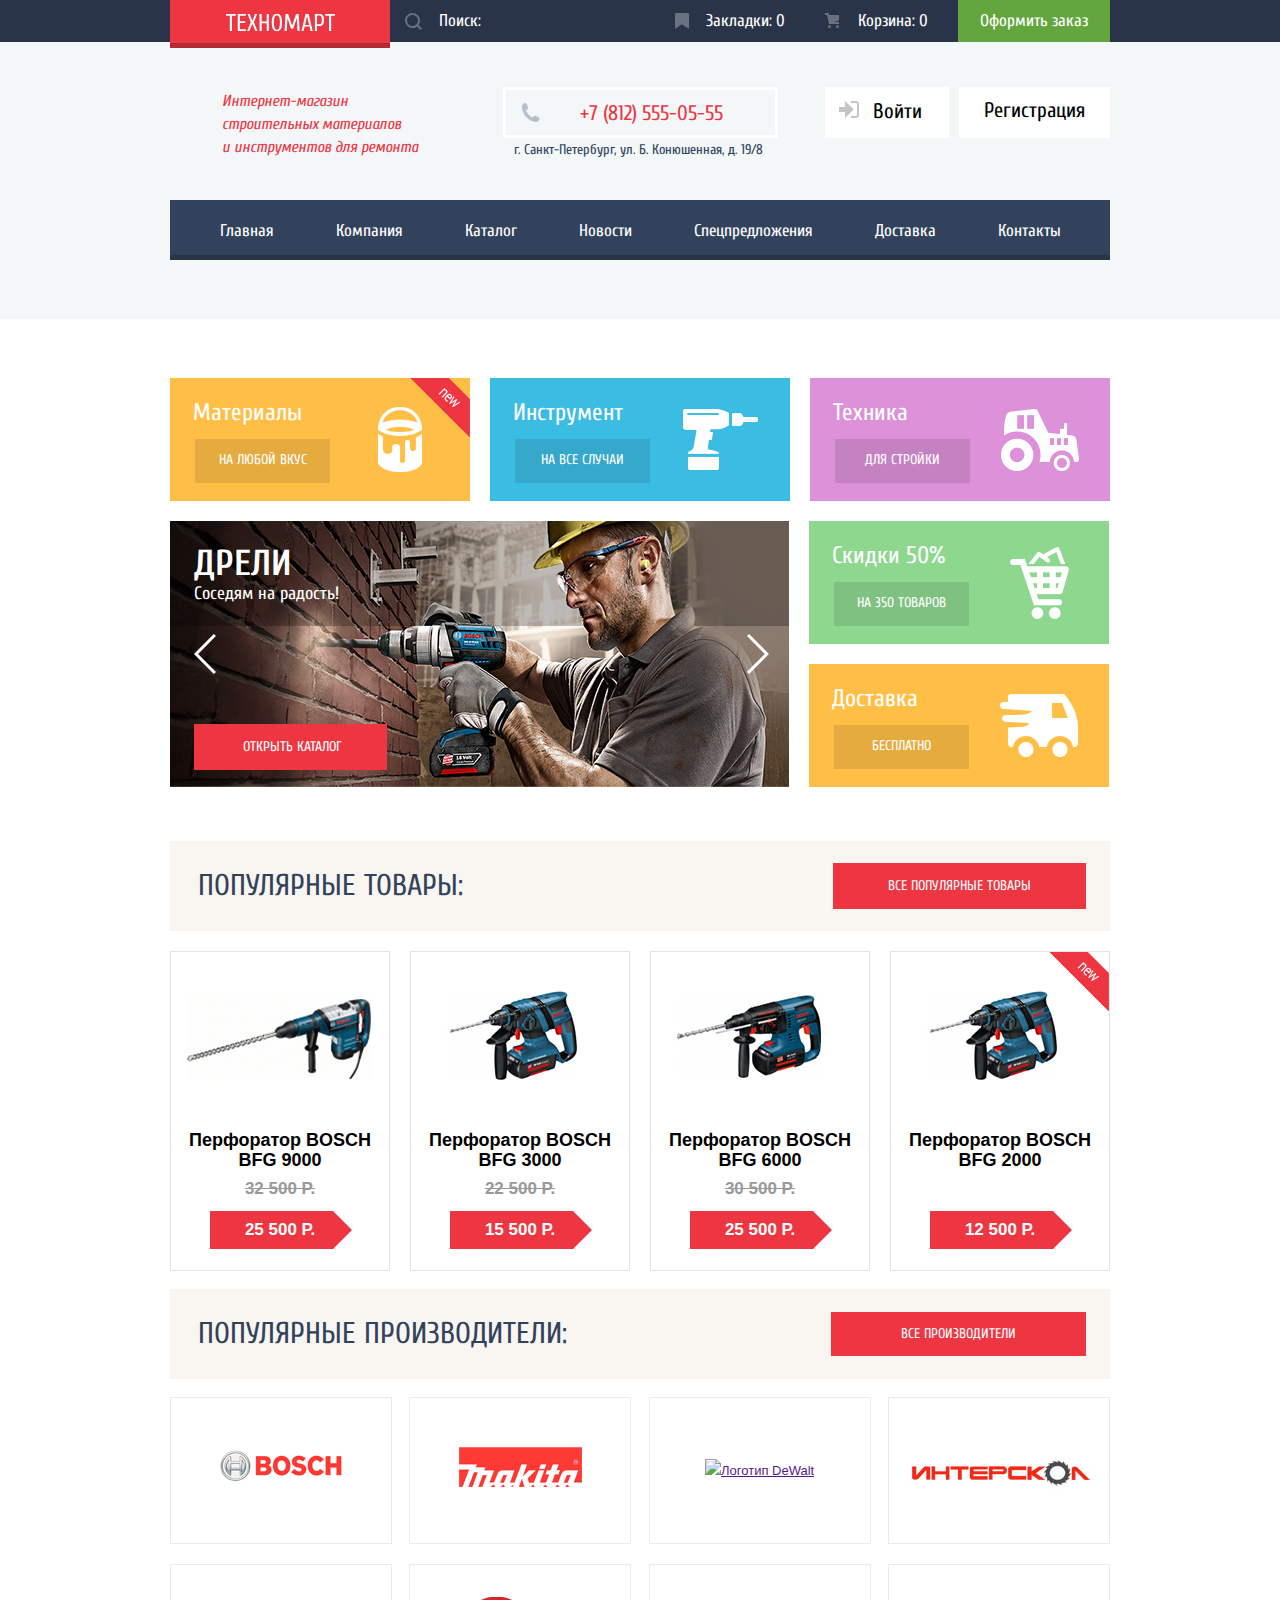
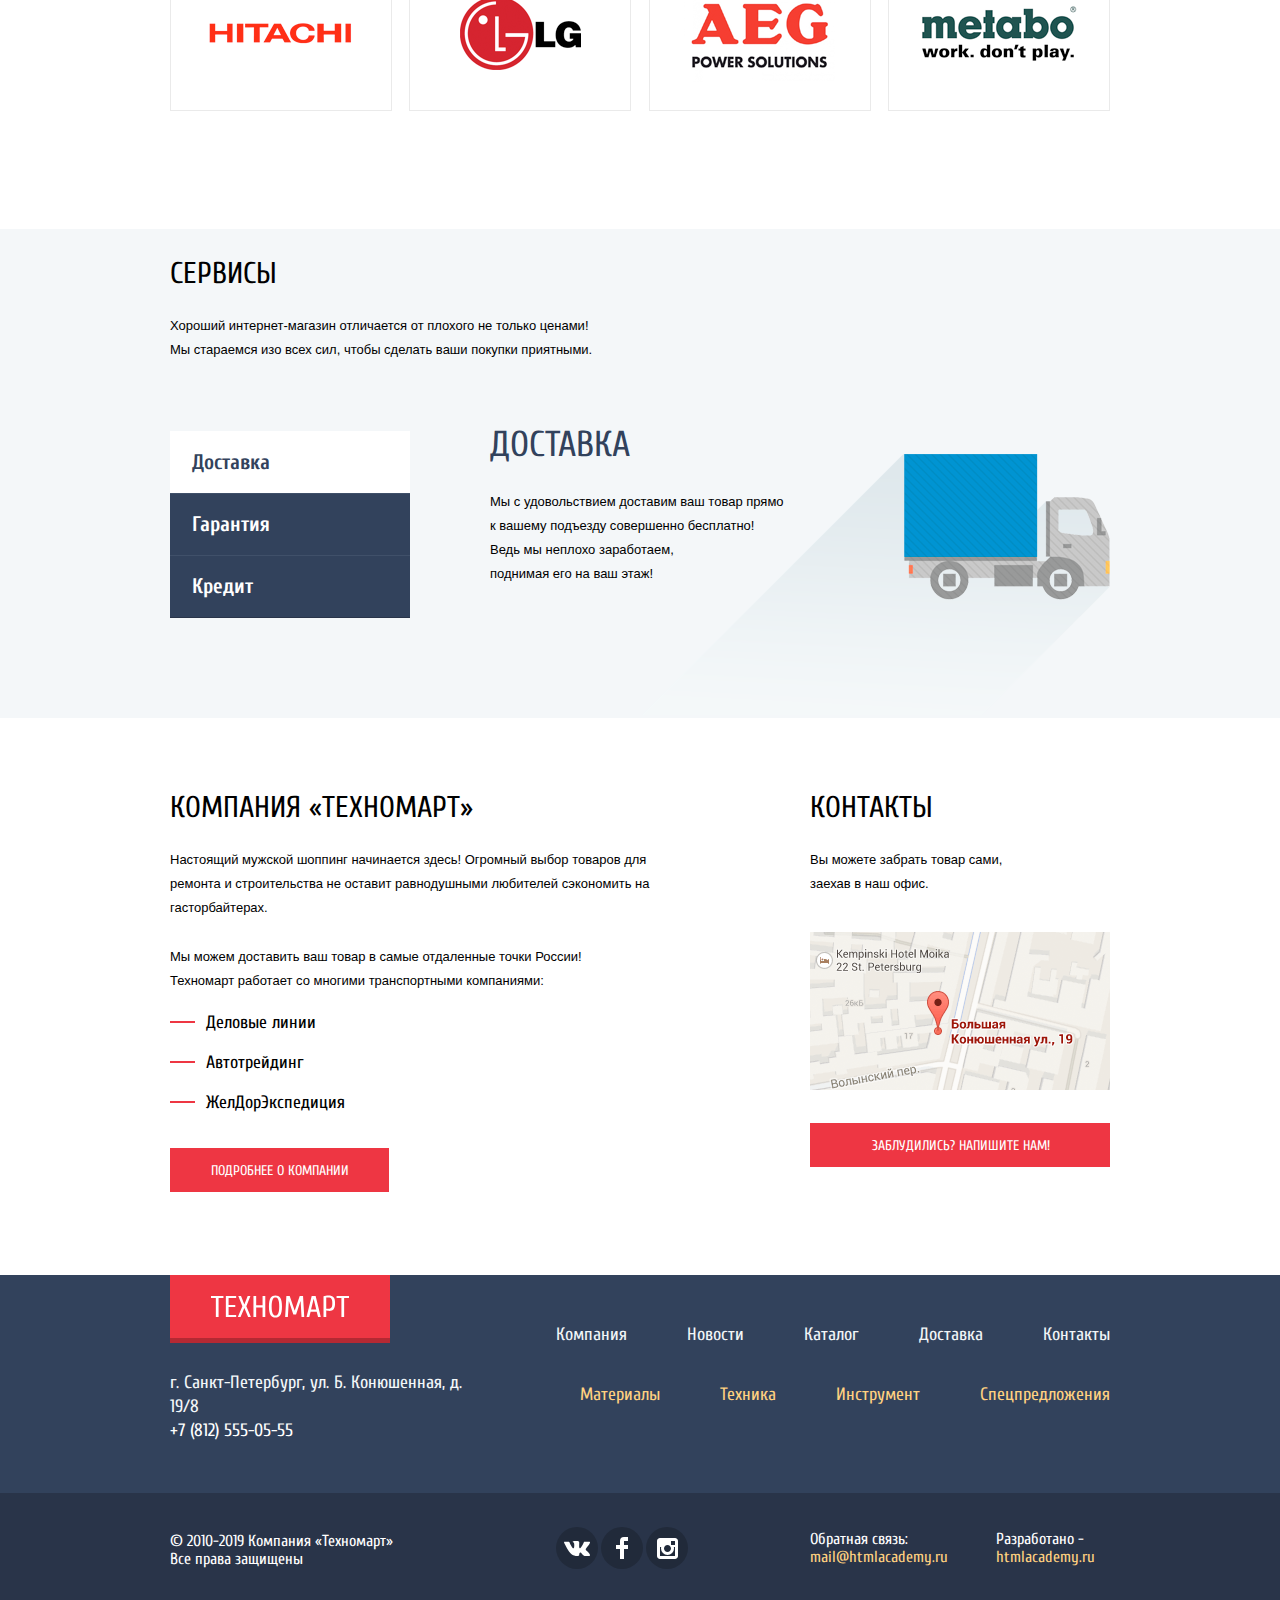
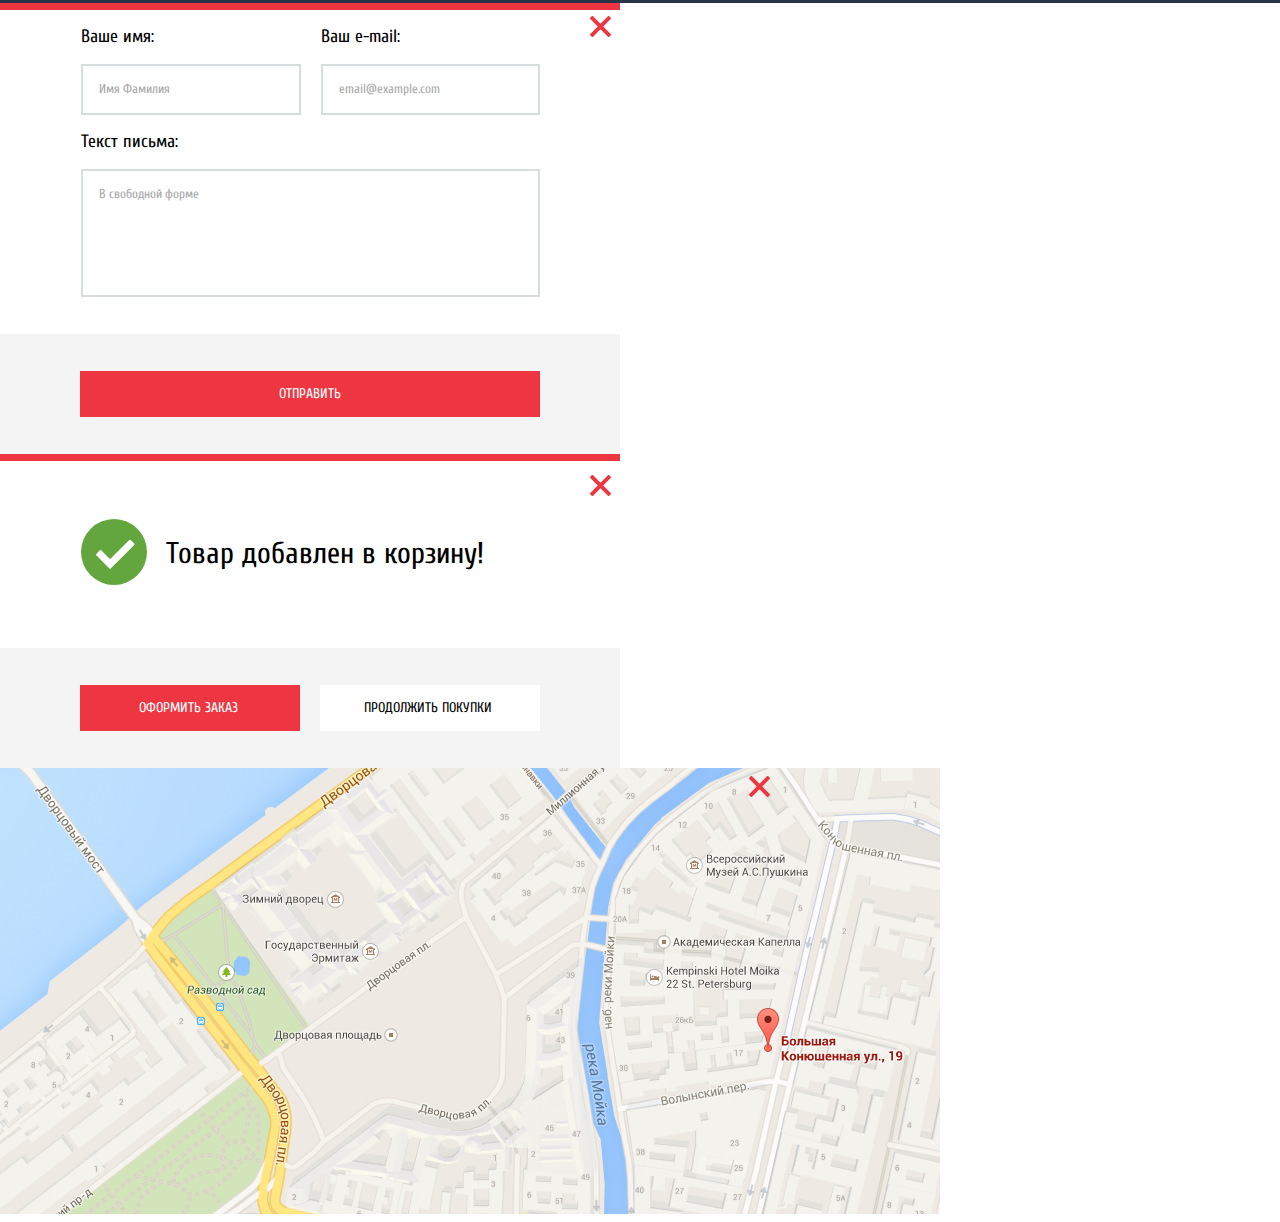
==== index.html @ 5bd5d28f "Поправила шапку в ие" ====
<!DOCTYPE html>
<html lang="ru">
<head>
  <meta charset="utf-8">
  <title>HTML Academy: Техномарт</title>
  <link href="https://fonts.googleapis.com/css?family=Cuprum:400,700PT+Sans:400,700&display=swap&subset=cyrillic-ext" rel="stylesheet">
  <link href="css/normalize.css" rel="stylesheet">
  <link href="css/style.css" rel="stylesheet">
</head>
<body>
  <header class="main-header">
    <section class="list-items-wrapper">
      <div class="container list-items">
        <a class="header-logo" href="">
          <img class="logo" src="img/icons-svg/logo-technomart.svg" width="109" height="19" alt="Логотип магазина Техномарт">
        </a>
        <form class="header-search" action="https://echo.htmlacademy.ru/courses" method="get">
          <input class="search" type="search" placeholder="Поиск:">
          <svg class="search-icon" xmlns="http://www.w3.org/2000/svg" width="17" height="17" viewBox="0 0 17 17"><path fill="#ffffff" d="M17 15.586l-3.542-3.542A7.465 7.465 0 0 0 15 7.5 7.5 7.5 0 1 0 7.5 15c1.71 0 3.282-.579 4.544-1.542L15.586 17 17 15.586zM2 7.5C2 4.467 4.467 2 7.5 2 10.532 2 13 4.467 13 7.5c0 3.032-2.468 5.5-5.5 5.5A5.506 5.506 0 0 1 2 7.5z"/></svg>
        </form>
        <a class="list-item-add-marker" href="">Закладки: <span> 0</span></a>
        <a class="list-item-add-cart" href="">Корзина: <span> 0</span></a>
        <a class="list-item-button" href="">Оформить заказ</a>
      </div>
    </section>
    <section class="text-wrapper">
      <div class="text-wrapper container">
        <div class="middle-header">
          <p class="caption">
            <span>Интернет-магазин</span> <span>строительных материалов</span> <span>и инструментов для ремонта</span>
          </p>
          <div class="phone-address">
            <a class="phone" href="tel:+78125550555">
              +7 (812) 555-05-55
            </a>
            <p class="address">
              г. Санкт-Петербург, ул. Б. Конюшенная, д. 19/8
            </p>
          </div>
          <div class="user-navigation-index">
            <a class="login-link-enter" href="login.html">
              <svg class="login-icon" xmlns="http://www.w3.org/2000/svg" width="20" height="17" viewBox="0 0 20 17"><path fill="#c5c5c5" d="M14.875 8.5L6 0v6H0v5h6v6z"/><path fill="#c5c5c5" d="M16.986 15.01h-5.027V17h5.027c2.178 0 3.004-1.81 3.029-3.026V3.028C19.99 1.811 19.164 0 16.986 0h-5.027v1.99h5.027c.839 0 .992.681 1.01 1.057v10.904c-.017.376-.171 1.059-1.01 1.059z"/></svg>
              <span>Войти</span>
            </a>
            <a class="login-link" href="">Регистрация</a>
          </div>
        </div>
        <ul class="list-navigation">
          <li><a href="index.html">Главная</a></li>
          <li><a href="">Компания</a></li>
          <li><a href="inner.html">Каталог</a></li>
          <li><a href="">Новости</a></li>
          <li><a href="">Спецпредложения</a></li>
          <li><a href="">Доставка</a></li>
          <li><a href="">Контакты</a></li>
        </ul>
      </div>
    </section>
  </header>
  <main>
    <div class="container">
      <h1 class="visually-hidden">Магазин Техномарт</h1>
      <section class="navigation-cards">
        <div class="block background-orange-material new-flag">
          <div class="title-button">
            <h3 class="navigation-cards-title">Материалы</h3>
            <a class="navigation-cards-button" href="">На любой вкус</a>
          </div>
          <img class="navigation-cards-image" src="img/icon-1-material.png" width="44" height="65" alt="Картинка с банкой краски">
        </div>
        <div class="block background-blue">
          <div class="title-button">
            <h3 class="navigation-cards-title">Инструмент</h3>
            <a class="navigation-cards-button" href="">На все случаи</a>
          </div>
          <img class="navigation-cards-image" src="img/icon-2-instrument.png" width="75" height="61" alt="Картинка с дрелью">
        </div>
        <div class="block background-purple">
          <div class="title-button">
            <h3 class="navigation-cards-title">Техника</h3>
            <a class="navigation-cards-button" href="">Для стройки</a>
          </div>
          <img class="navigation-cards-image" src="img/icon-3-tehnika.png" width="78" height="62" alt="Картинка с трактором">
        </div>
        <div class="slider-main">
          <div class="main-image-first">
            <h3 class="navigation-card-title">Дрели</h3>
            <p class="navigation-card-lead">Соседям на радость!</p>
            <button class="slider-button-back" type="button"><span class="visually-hidden">Назад</span></button>
            <button class="slider-button-next" type="button"><span class="visually-hidden">Вперед</span></button>
            <a class="navigation-card-button" href="inner.html">Открыть каталог</a>
          </div>
          <div class="main-image-second">
            <h3 class="navigation-card-title">Перфораторы</h3>
            <p class="navigation-card-lead">Настоящие мужские игрушки</p>
            <button class="slider-button-back" type="button"><span class="visually-hidden">Назад</span></button>
            <button class="slider-button-next" type="button"><span class="visually-hidden">Вперед</span></button>
            <a class="navigation-card-button" href="inner.html">Открыть каталог</a>
          </div>
        </div>
        <div>
          <div class="block background-green">
            <div class="title-button">
              <h3 class="navigation-cards-title">Скидки 50%</h3>
              <a class="navigation-cards-button" href="">На 350 товаров</a>
            </div>
            <img class="navigation-cards-image" src="img/icon-4-sale.png" width="59" height="72" alt="Картинка с тележкой">
          </div>
          <div class="block background-orange-delivery">
            <div class="title-button">
              <h3 class="navigation-cards-title">Доставка</h3>
              <a class="navigation-cards-button" href="">Бесплатно</a>
            </div>
            <img class="navigation-cards-image" src="img/icon-5-delivery.png" width="78" height="63" alt="Картинка с грузовиком">
          </div>
        </div>
      </section>
      <section class="title-wrapper">
        <h3 class="title">Популярные товары:</h3>
        <a class="button-index-popular" href="">Все популярные товары</a>
      </section>
      <section class="catalog-section">
        <h3 class="visually-hidden">Список перфораторов</h3>
        <ul class="perforator-items-index">
          <li class="perforator-item-index">
            <a class="perforator-item-img" href="">
              <img src="img/Perforator_9000.jpg" width="218" height="170" alt="Здесь должно быть изображение перфоратора">
            </a>
            <div class="buy-marker">
              <a class="buy" href="add.html">Купить</a>
              <a class="marker" href="">В закладки</a>
            </div>
            <h4 class="perforator-heading">
              <a class="heading" href="">
                <span>Перфоратор BOSCH</span>
                <span>BFG 9000</span>
              </a>
            </h4>
            <div class="price-sale">
              <span class="price">
                32 500 Р.
              </span>
              <a class="sale" href="">25 500 Р.</a>
            </div>
          </li>
          <li class="perforator-item-index">
            <a class="perforator-item-img" href="">
              <img src="img/Perforator_3000.jpg" width="218" height="170" alt="Здесь должно быть изображение перфоратора">
            </a>
            <div class="buy-marker">
              <a class="buy" href="add.html">Купить</a>
              <a class="marker" href="">В закладки</a>
            </div>
            <h4 class="perforator-heading">
              <a class="heading" href="">
                <span>Перфоратор BOSCH</span>
                <span>BFG 3000</span>
              </a>
            </h4>
            <div class="price-sale">
              <span class="price">
                22 500 Р.
              </span>
              <a class="sale" href="">15 500 Р.</a>
            </div>
          </li>
          <li class="perforator-item-index">
            <a class="perforator-item-img" href="">
              <img src="img/Perforator_6000.jpg" width="218" height="170" alt="Здесь должно быть изображение перфоратора">
            </a>
            <div class="buy-marker">
              <a class="buy" href="add.html">Купить</a>
              <a class="marker" href="">В закладки</a>
            </div>
            <h4 class="perforator-heading">
              <a class="heading" href="">
                <span>Перфоратор BOSCH</span>
                <span>BFG 6000</span>
              </a>
            </h4>
            <div class="price-sale">
              <span class="price">
                30 500 Р.
              </span>
              <a class="sale" href="">25 500 Р.</a>
            </div>
          </li>
          <li class="perforator-item-index new-flag">
            <a class="perforator-item-img" href="">
              <img src="img/Perforator_2000.jpg" width="218" height="170" alt="Здесь должно быть изображение перфоратора">
            </a>
            <div class="buy-marker">
              <a class="buy" href="add.html">Купить</a>
              <a class="marker" href="">В закладки</a>
            </div>
            <h4 class="perforator-heading">
              <a class="heading" href="">
                <span>Перфоратор BOSCH</span>
                <span>BFG 2000</span>
              </a>
            </h4>
            <div class="price-sale">
              <a class="sale" href="">12 500 Р.</a>
            </div>
          </li>
        </ul>
      </section>
      <section class="title-wrapper-brands">
        <h3 class="title">Популярные производители:</h3>
        <a class="button-index-brands" href="">Все производители</a>
      </section>
      <section class="popular-brands">
        <h3 class="visually-hidden">Список производителей</h3>
        <ul class="brands-items">
          <li class="brand-item">
            <a href="">
              <img src="img/company-logo/bosch.png" width="126" height="37" alt="Логотип Bosch">
            </a>
          </li>
          <li class="brand-item">
            <a href="">
              <img src="img/company-logo/Makita.png" width="123" height="40" alt="Логотип Makita">
            </a>
          </li>
          <li class="brand-item">
            <a href="">
              <img src="img/company-logo/DeWalt.png" width="146" height="44" alt="Логотип DeWalt">
            </a>
          </li>
          <li class="brand-item">
            <a href="">
              <img src="img/company-logo/interscol.png" width="200" height="88" alt="Логотип Интерскол">
            </a>
          </li>
          <li class="brand-item">
            <a href="">
              <img src="img/company-logo/Hitachi.png" width="169" height="31" alt="Логотип Hitachi">
            </a>
          </li>
          <li class="brand-item">
            <a href="">
              <img src="img/company-logo/LG.png" width="121" height="73" alt="Логотип LG">
            </a>
          </li>
          <li class="brand-item">
            <a href="">
              <img src="img/company-logo/AEG.png" width="151" height="96" alt="Логотип AEG">
            </a>
          </li>
          <li class="brand-item">
            <a href="">
              <img src="img/company-logo/Metabo.png" width="204" height="69" alt="Логотип metabo">
            </a>
          </li>
        </ul>
      </section>
    </div>
    <section class="services-about">
      <div class="container">
        <h3 class="heading-index">Сервисы</h3>
        <p class="slide-paragraph">
          <span>Хороший интернет-магазин отличается от плохого не только ценами!</span>
          <span>Мы стараемся изо всех сил, чтобы сделать ваши покупки приятными.</span>
        </p>
        <div class="services-cards">
          <ul class="services-buttons">
            <li class="services-button active">Доставка</li>
            <li class="services-button">Гарантия</li>
            <li class="services-button">Кредит</li>
          </ul>
          <div class="delivery-paragraph">
            <h2 class="slide-title">Доставка</h2>
            <p class="slide-paragraph">
              <span>Мы с удовольствием доставим ваш товар прямо<br>к вашему подъезду совершенно бесплатно!</span>
              <span>Ведь мы неплохо заработаем,<br>поднимая его на ваш этаж!</span>
            </p>
          </div>
          <div class="guarantee-paragraph">
            <h4 class="slide-title">Гарантия</h4>
            <p class="slide-paragraph">
              Если купленный у нас товар поломается или заискрит,<br> <span>а также в случае пожара, спровоцированного его возгоранием,</span>
              <span>вы всегда можете быть уверены в нашей гарантии. Мы обменяем</span> сгоревший товар на новый.<br>
              Дом уж восстановите как-нибудь сами.
            </p>
          </div>
          <div class="credit-paragraph">
            <h4 class="slide-title">Кредит</h4>
            <p class="slide-paragraph">
              Залезть в долговую яму стало проще!<br>
              Кредитные консультанты придут вам на помощь.
            </p>
            <a class="button-index-credit" href="">Отправить заявку</a>
          </div>
        </div>
      </div>
    </section>
    <div class="container index-about">
      <div class="company-business">
        <h3 class="heading-index">Компания «Техномарт»</h3>
        <p class="about-business">
          Настоящий мужской шоппинг начинается здесь! Огромный выбор товаров для ремонта и строительства не оставит равнодушными любителей сэкономить на гасторбайтерах.
        </p>
        <p class="paragraph">
          <span>Мы можем доставить ваш товар в самые отдаленные точки России!</span>
          <span>Техномарт работает со многими транспортными компаниями:</span>
        </p>
        <ul class="list-about">
          <li class="lines">Деловые линии</li>
          <li class="lines">Автотрейдинг</li>
          <li class="lines">ЖелДорЭкспедиция</li>
        </ul>
        <a class="button-index" href="">Подробнее о компании</a>
      </div>
      <div class="company-contacts">
        <h3 class="visually-hidden">Как до нас добраться</h3>
        <h3 class="heading-index">Контакты</h3>
        <p class="about">
          <span>Вы можете забрать товар сами,</span> <span>заехав в наш офис.</span>
        </p>
        <div class="map">
          <a href="https://yandex.ru/maps">
            <img src="img/map-1.png" width="300" height="158" alt="Офис компании по адресу г. Санкт-Петербург, Б. Конюшенная, д. 19/8">
          </a>
        </div>
        <a class="button-index" href="letter.html">Заблудились? Напишите нам!</a>
      </div>
    </div>
  </main>
  <footer class="main-footer">
    <section class="first-footer">
      <div class="container first-footer-container">
        <div class="first-footer-info">
          <a class="footer-logo" href="index.html">
            <img src="img/icons-svg/logo-technomart.svg" width="138" height="23" alt="Логотип магазина Техномарт">
          </a>
          <div class="footer-contacts">
            <p class="footer-address">
              <span class="visually-hidden">Адрес:</span>г. Санкт-Петербург, ул. Б. Конюшенная, д. 19/8
            </p>
            <a class="footer-phone" href="tel:+78125550555">
              <span class="visually-hidden">Телефон:</span>+7 (812) 555-05-55
            </a>
          </div>
        </div>
        <div class="first-footer-navigation">
          <ul class="list-items-footer">
            <li><a href="">Компания</a></li>
            <li><a href="">Новости</a></li>
            <li><a href="inner.html">Каталог</a></li>
            <li><a href="">Доставка</a></li>
            <li><a href="">Контакты</a></li>
          </ul>
          <ul class="special">
            <li><a href="">Материалы</a></li>
            <li><a href="">Техника</a></li>
            <li><a href="">Инструмент</a></li>
            <li><a href="">Спецпредложения</a></li>
          </ul>
        </div>
      </div>
    </section>
    <section class="second-footer">
      <div class="container second-footer">
        <p class="copyright">
          <span>© 2010-2019 Компания «Техномарт»</span>
          <span>Все права защищены</span>
        </p>
        <ul class="social-items">
          <li><a class="social social-vk" href="https://vk.com/htmlacademy"></a></li>
          <li><a class="social social-fb" href="https://www.facebook.com/htmlacademy"></a></li>
          <li><a class="social social-insta" href="https://www.instagram.com/htmlacademy/?hl=ru"></a></li>
        </ul>
        <p class="special-mail">
          Обратная связь:
          <a href="mailto:mail@htmlacademy.ru">mail@htmlacademy.ru</a>
        </p>
        <p class="special-address">
          Разработано -
          <a href="https://htmlacademy.ru/intensive/htmlcss">htmlacademy.ru</a>
        </p>
      </div>
    </section>
  </footer>
  <div>
    <form class="write-to-us" action="https://echo.htmlacademy.ru/courses" method="post">
      <section class="popup-titles-wrap">
        <button class="close-button" type="button"><span class="visually-hidden">Закрыть форму</span></button>
        <div class="popup-name-email">
          <div class="popup-title-name">
            <p>Ваше имя:</p>
            <input class="popup-input" type="text" name="username" placeholder="Имя Фамилия">
          </div>
          <div class="popup-title-email">
            <p>Ваш e-mail:</p>
            <input class="popup-input" type="text" name="email" placeholder="email@example.com">
          </div>
        </div>
        <div class="popup-text">
          <p class="popup-title-text">Текст письма:</p>
          <textarea class="popup-textarea" rows="6" cols="40" placeholder="В свободной форме"></textarea>
        </div>
      </section>
      <section class="popup-button-background">
        <input class="popup-button" type="submit" value="Отправить">
      </section>
    </form>
  </div>
  <div>
    <form class="add-to-cart" action="https://echo.htmlacademy.ru/courses" method="post">
      <section class="popup-header">
        <button class="close-button-add" type="button"><span class="visually-hidden">Закрыть форму</span></button>
        <p class="popup-add-title">Товар добавлен в корзину!</p>
      </section>
      <section class="popup-button-background">
        <a class="popup-button-buy" href="">Оформить заказ</a>
        <a class="popup-button-continue" href="inner.html">Продолжить покупки</a>
      </section>
    </form>
    <section class="map-popup">
      <img src="img/map.png" width="940" height="446" alt="Офис компании по адресу ул. Большая Конюшенная 19/8, Санкт-Петербург">
      <button class="close-map-button" type="button"><span class="visually-hidden">Закрыть карту</span></button>
    </section>
  </div>
</body>
</html>
---- css/style.css ----
body {
  margin: 0;
  padding: 0;
  font-family: "PT Sans", "Arial", sans-serif;
  font-size: 13px;
  line-height: 24px;
  font-weight: 400;
  color: #000000;
  background-color: #ffffff;
  width: 100%;
}

.img {
  max-width: 100%;
  height: auto;
}

/*Шапка*/

.list-items-wrapper  {
  color: #ffffff;
  background-color: #293449;
  font-family: "Cuprum", "Arial", sans-serif;
}

.container {
  margin: 0 auto;
  width: 940px;
  padding: 0 10px;
}

.list-items {
  position: relative;
  display: flex;
  justify-content: space-between;
  align-items: stretch;
  min-height: 42px;
  margin: 0 auto;
  padding: 0;
}

.list-items a {
  display: flex;
  align-items: center;
  color: #ffffff;
  text-decoration: none;
}

.list-items li {
  list-style: none;
}

.list-items li a:hover:not(:last-child) {
  background-color: #293449;
}

.list-items li a:active {
  opacity: 0.5;
  background-color: #1d2739;
}

.header-logo {
  position: absolute;
  top: -4px;
  left: 0px;
  z-index: 1;
  display: flex;
  align-items: center;
  justify-content: center;
  background-color: #ee3643;
  width: 220px;
  height: 52px;
  box-shadow: inset 0px -5px 0 0 rgba(0, 0, 0, 0.24);
}

.header-logo:hover {
  background-color: #ca2c37;
}

.header-logo:active {
  background-color: #ba2732;
}

.logo {
  width: 109px;
  height: 19px;
}

.header-search {
  position: relative;
  margin-left: 220px;
  display: flex;
}

.search {
  font-size: 17px;
  line-height: 18px;
  background-color: #293449;
  padding: 10px 10px 10px 49px;
  border: none;
  outline: none;
  width: 270px;
}

.search::placeholder {
  font-family: "Cuprum", "Arial", sans-serif;
  font-size: 17px;
  line-height: 18px;
  color: #ffffff;
}

.search:hover {
  background-color: #212a3a;
}

.search:focus {
  font-family: "Cuprum", "Arial", sans-serif;
  color: #000000;
  background-color: #ffffff;
}

.search:focus + .search-icon path {
  fill: #ee3643;
}

.search-icon {
  position: absolute;
  top: 13px;
  left: 15px;
  z-index: 1;
  opacity: 0.3;
}

.search:hover + .search-icon,
.search:focus + .search-icon {
  opacity: 1;
}

.list-item-add-marker {
  position: relative;
  font-family: "Cuprum", "Arial", sans-serif;
  font-size: 17px;
  line-height: 18px;
  padding: 10px 22px 10px 44px;
  display: flex;
  align-items: center;
}

.list-item-add-marker:hover {
  background-color: #212a3a;
}

.list-item-add-marker:active {
  color: #8b8e94;
  background-color: #161d29;
}

.list-item-add-marker::before {
  content: "";
  position: absolute;
  left: 13px;
  width: 14px;
  height: 16px;
  background-image: url("../img/icons-svg/icon-bookmark.svg");
  background-repeat: no-repeat;
  opacity: 0.3;
}

.list-item-add-marker:hover::before {
  opacity: 1;
}

.list-item-add-marker:focus::before {
  opacity: 0.5;
}

.list-item-add-cart {
  position: relative;
  font-family: "Cuprum", "Arial", sans-serif;
  font-size: 17px;
  line-height: 18px;
  display: flex;
  align-items: center;
  padding: 10px 28px 10px 50px;
}

.list-item-add-cart:hover {
  background-color: #212a3a;
}

.list-item-add-cart:active {
  color: #8b8e94;
  background-color: #161d29;
}

.list-item-add-cart.active {
  background-color: #ee3643;
}

.list-item-add-cart::before {
  content: "";
  position: absolute;
  left: 17px;
  width: 14px;
  height: 16px;
  background-image: url("../img/icons-svg/icon-cart.svg");
  background-repeat: no-repeat;
  opacity: 0.3;
}

.list-item-add-cart:hover::before {
  opacity: 1;
}

.list-item-add-cart:focus::before {
  opacity: 0.5;
}

.list-item-button {
  font-family: "Cuprum", "Arial", sans-serif;
  font-size: 17px;
  line-height: 18px;
  background-color: #63a63e;
  display: flex;
  align-items: center;
  padding: 10px 22px;
}

.list-item-button:hover {
  background-color: #5fbb2d;
}

.list-item-button:active {
  background-color: #518534;
}

.text-wrapper {
  background-color: #f3f7f8;
  display: flex;
  flex-direction: column;
  margin-bottom: 59px;
}

.middle-header {
  display: flex;
  margin-top: 45px;
  margin-bottom: 24px;
}

.caption {
  color: #ee3643;
  font-family: "Cuprum", "Arial", sans-serif;
  font-size: 16px;
  line-height: 23px;
  font-style: italic;
  display: flex;
  flex-direction: column;
  margin-top: 3px;
  margin-bottom: 0;
  margin-left: 52px;
}

.phone-address {
  display: flex;
  flex-direction: column;
  margin-left: 85px;
}

.phone {
  position: relative;
  display: flex;
  text-decoration: none;
  color: #ee3643;
  font-family: "Cuprum", "Arial", sans-serif;
  font-size: 21px;
  line-height: 21px;
  border: 3px solid #ffffff;
  padding: 13px 52px 11px 74px;
}

.phone::before {
  content: "";
  position: absolute;
  left: 15px;
  width: 19px;
  height: 19px;
  background-image: url("../img/icons-svg/icon-phone.svg");
  background-repeat: no-repeat;
}

.address {
  color: #32425c;
  font-family: "Cuprum", "Arial", sans-serif;
  font-size: 14px;
  line-height: 24px;
  display: flex;
  margin-top: 0;
  padding-left: 11px;
}

.user-navigation-index {
  position: relative;
  margin-left: auto;
  display: flex;
  align-self: baseline;
}

.login-link {
  font-family: "Cuprum", "Arial", sans-serif;
  color: #000000;
  background-color: #ffffff;
  font-size: 21px;
  line-height: 21px;
  text-decoration: none;
  padding: 13px 25px 17px 25px;
  margin-left: 10px;
}

.login-link:hover {
  color: #ee3643;
}

.login-link:active {
  color: #c5c5c5;
}

.login-link-enter {
  position: relative;
  font-family: "Cuprum", "Arial", sans-serif;
  color: #000000;
  background-color: #ffffff;
  font-size: 21px;
  line-height: 21px;
  text-decoration: none;
  padding: 14px 27px 15px 48px;
}

.login-link-enter:hover {
  color: #ee3643;
}

.login-link-enter:active {
  color: #c5c5c5;
}

.login-icon {
  position: absolute;
  top: 14px;
  left: 14px;
}

.login-icon:hover path{
  fill: #32425c;
}

.user-navigation-inner {
  position: relative;
  margin-left: auto;
  display: flex;
  flex-direction: column;
  align-self: baseline;
}

.personal-link {
  position: relative;
  font-family: "Cuprum", "Arial", sans-serif;
  color: #000000;
  background-color: #ffffff;
  font-size: 21px;
  line-height: 21px;
  text-decoration: none;
  display: flex;
  align-items: center;
  padding: 13px 69px 11px 47px;
}

.personal-link:focus {
  opacity: 0.3;
}

.personal-icon {
  position: absolute;
  top: 13px;
  left: 13px;
}

.personal-icon-out {
  position: absolute;
  top: 14px;
  right: 10px;
}

.personal-icon:hover path {
  fill: #32425c;
}

.personal-icon-out:hover path {
  fill: #32425c;
}

.user-navigation-dop {
  margin-left: 20px;
  margin-top: 8px;
}

.information-link {
  font-family: "Cuprum", "Arial", sans-serif;
  color: #32425c;
  font-size: 16px;
  line-height: 18px;
  padding-right: 32px;
}

.information-link:hover {
  color: #ee3643;
}

.information-link:active {
  color: #c5c5c5;
}

.list-navigation {
  font-family: "Cuprum", "Arial", sans-serif;
  font-size: 17px;
  line-height: 17px;
  color: #ffffff;
  background-color: #32425c;
  display: flex;
  align-items: center;
  justify-content: center;
  padding: 0;
  margin: 0;
  min-height: 60px;
  box-shadow: inset 0px -5px 0 0 #293449;
}

.list-navigation a {
  color: #ffffff;
  text-decoration: none;
  padding-left: 31px;
  padding-right: 31px;
  padding-top: 20px;
  padding-bottom: 20px;
}

.list-navigation li {
  list-style: none;
}

.list-navigation li a:hover {
  background-color: #293449;
}

.list-navigation li a:active {
  opacity: 0.5;
  background-color: #1d2739;
}

/*Главная страница*/

.visually-hidden {
  position: absolute;
  clip: rect(0 0 0 0);
  width: 1px;
  height: 1px;
  margin: -1px;
}

.navigation-cards {
  display: flex;
  flex-wrap: wrap;
}

.block {
  width: 300px;
  display: flex;
  justify-content: space-between;
}

.title-button {
  margin-bottom: 18px;
}

.navigation-cards-title {
  font-family: "Cuprum", "Arial", sans-serif;
  color: #ffffff;
  font-size: 24px;
  line-height: 30px;
  font-weight: 400;
  margin-top: 20px;
  margin-left: 23px;
  margin-bottom: 11px;
}

.navigation-cards-button {
  font-family: "Cuprum", "Arial", sans-serif;
  color: #ffffff;
  font-size: 14px;
  line-height: 18px;
  text-decoration: none;
  text-transform: uppercase;
  background-color: rgba(0, 0, 0, .1);
  padding: 12px 0 14px;
  margin-left: 25px;
  width: 135px;
  display: inline-block;
  vertical-align: top;
  text-align: center;
}

.navigation-cards-button:hover {
  background-color: rgba(0, 0, 0, .2);
}

.navigation-cards-button:focus {
  background-color: rgba(0, 0, 0, .3);
}

.navigation-cards-image {
  display: flex;
  align-self: center;
  margin: auto;
}

.background-orange-material {
  position: relative;
  background-color: #ffbf47;
  display: flex;
  margin-right: 20px;
  margin-bottom: 20px;
}

.new-flag::after {
  content: "";
  position: absolute;
  top: 0;
  right: 0;
  width: 60px;
  height: 59px;
  background-image: url("../img/new-flag.png");
  background-repeat: no-repeat;
}

.background-blue {
  position: relative;
  background-color: #3bbce3;
  display: flex;
  margin-right: 20px;
  margin-bottom: 20px;
}

.background-purple {
  position: relative;
  background-color: #dc91d8;
  display: flex;
  margin-bottom: 20px;
}

.background-green {
  position: relative;
  background-color: #8ed78f;
  display: flex;
  margin-bottom: 20px;
}

.background-orange-delivery {
  position: relative;
  background-color: #ffbf47;
  display: flex;
}

.slider-main {
  display: flex;
}

.main-image-first {
  position: relative;
  background-image: url("../img/main-image.jpg");
  background-color: #000000;
  width: 595px;
  display: flex;
  margin-right: 20px;
  flex-direction: column;
  align-items: flex-start;
  padding-left: 24px;
}

.main-image-second {
  position: relative;
  background-image: url("../img/slide-image.png");
  background-color: #000000;
  width: 595px;
  display: flex;
  margin-right: 20px;
  flex-direction: column;
  align-items: flex-start;
  padding-left: 24px;
  display: none;
}

.navigation-card-title {
  font-family: "Cuprum", "Arial", sans-serif;
  color: #ffffff;
  font-size: 36px;
  line-height: 36px;
  text-transform: uppercase;
  margin-top: 25px;
  margin-bottom: 0;
}

.navigation-card-button {
  font-family: "Cuprum", "Arial", sans-serif;
  color: #ffffff;
  font-size: 14px;
  line-height: 18px;
  background-color: #ee3643;
  padding: 14px 45px 14px 49px;
  text-decoration: none;
  text-transform: uppercase;
  margin-top: 100px;
}

.navigation-card-button:hover {
  background-color: #ca2c37;
}

.navigation-card-button:focus {
  background-color: #ba2732;
}

.navigation-card-lead {
  font-family: "Cuprum", "Arial", sans-serif;
  color: #ffffff;
  font-size: 18px;
  margin-top: 0px;
}

.slider-button-back {
  background-image: url("../img/icons-svg/icon-left.svg");
  background-repeat: no-repeat;
  position: absolute;
  top: 113px;
  width: 22px;
  height: 40px;
  background-color: transparent;
  border: none;
  outline: none;
}

.slider-button-next {
  background-image: url("../img/icons-svg/icon-right.svg");
  background-repeat: no-repeat;
  position: absolute;
  top: 113px;
  right: 20px;
  width: 22px;
  height: 40px;
  background-color: transparent;
  border: none;
  outline: none;
}

.title-wrapper {
  background-color: #f9f5f0;
  display: flex;
  justify-content: space-between;
  align-items: center;
  margin-top: 54px;
  padding-left: 28px;
}

.title {
  font-family: "Cuprum", "Arial", sans-serif;
  font-size: 30px;
  line-height: 30px;
  font-weight: 400;
  color: #32425c;
  text-transform: uppercase;
  display: flex;
}

.button-index-popular {
  font-family: "Cuprum", "Arial", sans-serif;
  font-size: 14px;
  line-height: 18px;
  color: #ffffff;
  background-color: #ee3643;
  text-decoration: none;
  text-transform: uppercase;
  padding: 14px 55px;
  margin-right: 24px;
}

.button-index-popular:active {
  background-color: #ba2732;
}

.button-index-popular:hover {
  background-color: #ca2c37;
}

.button-index-brands {
  font-family: "Cuprum", "Arial", sans-serif;
  font-size: 14px;
  line-height: 18px;
  color: #ffffff;
  background-color: #ee3643;
  text-decoration: none;
  text-transform: uppercase;
  padding: 13px 70px;
  text-align: center;
  margin-right: 24px;
}

.button-index-brands:active {
  background-color: #ba2732;
}

.button-index-brands:hover {
  background-color: #ca2c37;
}

.catalog-section {
  display: flex;
}

.perforator-items-index {
  display: flex;
  justify-content: space-between;
  margin-top: 20px;
  padding: 0;
}

.perforator-items-index a {
  text-decoration: none;
}

.perforator-items-index li {
  list-style: none;
}

.perforator-item-index {
  display: flex;
  flex-direction: column;
  border: 1px solid #e5e5e5;
  margin-right: 20px;
  position: relative;
  min-width: 218px;
  padding-bottom: 21px;
}

.perforator-item-index:hover .perforator-item-img {
  opacity: 0;
}

.perforator-item-index:hover {
  box-shadow: 0px 10px 25px 0 rgba(41, 52, 73, 0.5);
}

.perforator-item-index:hover .buy-marker {
  display: flex;
}

.perforator-item-index:last-child {
  margin-right: 0;
}

.buy-marker {
  position: absolute;
  display: none;
  background: #ffffff;
  flex-direction: column;
  width: 135px;
  top: 44px;
  left: 42px;
}

.buy {
  font-family: "Cuprum", "Arial", sans-serif;
  font-size: 14px;
  line-height: 18px;
  text-transform: uppercase;
  color: #ffffff;
  background-color: #63a63e;
  padding: 10px 45px 10px 49px;
  margin-bottom: 7px;
  box-shadow: inset 0px -3px 0 0 #367315;
}

.buy::before {
  content: "";
  position: absolute;
  left: 13px;
  width: 14px;
  height: 16px;
  background-image: url("../img/icons-svg/icon-cart.svg");
  background-repeat: no-repeat;
  opacity: 0.3;
}

.buy:hover::before {
  opacity: 1;
}

.buy:focus::before {
  opacity: 1;
}

.buy:hover {
  background-color: #5fbb2d;
}

.buy:focus {
  background-color: #518534;
}

.marker {
  font-family: "Cuprum", "Arial", sans-serif;
  font-size: 14px;
  line-height: 18px;
  color: #32425c;
  text-transform: uppercase;
  border: 3px solid #63a63e;
  padding: 9px 29px 7px 30px;
}

.marker:hover {
  border: 3px solid #32425c;
}

.marker:focus {
  opacity: 0.3;
  border: 3px solid #32425c;
}

.perforator-heading {
  margin: 0;
}

.heading {
  font-size: 18px;
  line-height: 20px;
  font-weight: bold;
  text-decoration: none;
  color: #000000;
  background-color: #ffffff;
  display: flex;
  flex-direction: column;
  align-items: center;
}

.price-sale {
  display: flex;
  flex-direction: column;
  align-items: center;
  margin-top: auto;
}

.price {
  font-size: 17px;
  line-height: 18px;
  text-decoration: line-through;
  font-weight: bold;
  color: #999999;
  margin-top: 10px;
  margin-bottom: 13px;
}

.sale {
  font-size: 17px;
  line-height: 18px;
  text-decoration: none;
  font-weight: bold;
  color: #ffffff;
  position: relative;
  width: 141px;
  height: 38px;
  background-color: #ee3643;
  display: flex;
  align-items: center;
  justify-content: center;
}

.sale a {
  color: #ffffff;
}

.sale::after {
  content: "";
  position: absolute;
  top: 0;
  right: -20px;
  width: 0;
  height: 0;
  border: 19px solid white;
  border-left-color: #ee3643;
}

.title-wrapper-brands {
  background-color: #f9f5f0;
  display: flex;
  justify-content: space-between;
  align-items: center;
  margin-top: 5px;
  padding-left: 28px;
}

.popular-brands {
  display: flex;
  margin-top: 5px;
}

.brands-items {
  display: flex;
  flex-wrap: wrap;
  justify-content: space-between;
  padding: 0;
}

.brand-item {
  display: flex;
  border: 1px solid #eaeaea;
  list-style: none;
  align-items: center;
  width: 220px;
  height: 145px;
  justify-content: space-around;
  margin-bottom: 20px;
}

.brand-item:hover {
  box-shadow: 0px 10px 25px 0 rgba(41, 52, 73, 0.5);
}

.brand-item:focus {
  box-shadow: 0px 4px 10px 0 rgba(41, 52, 73, 0.5);
}

.services-about {
  display: flex;
  flex-direction: column;
  background-color: #f4f7f9;
  margin-top: 85px;
  padding-bottom: 80px;
  margin-bottom: 45px;
}

.heading-index {
  font-family: "Cuprum", "Arial", sans-serif;
  font-size: 30px;
  line-height: 30px;
  font-weight: 400;
  text-transform: uppercase;
  margin-bottom: 25px;
}

.services-cards {
  display: flex;
  position: relative;
}

.services-buttons {
  display: flex;
  flex-direction: column;
  font-family: "Cuprum", "Arial", sans-serif;
  font-size: 21px;
  line-height: 30px;
  font-weight: 700;
  color: #ffffff;
  background-color: #32425c;
  padding: 0;
  margin-top: 57px;
}

.services-button {
  padding: 16px 140px 16px 22px;
  list-style: none;
  box-shadow: 0px 1px 0 0 #293449, inset 0px 1px 0 0 #405069;
}

.services-button:hover {
  background-color: #293449;
}

.services-button.active {
  color: #32425c;
  background-color: #ffffff;
  box-shadow: none;
}

.slide-title {
  font-family: "Cuprum", "Arial", sans-serif;
  font-size: 36px;
  line-height: 36px;
  font-weight: 400;
  color: #32425c;
  text-transform: uppercase;
  margin-top: 53px;
  margin-bottom: 27px;
}

.slide-paragraph {
  display: flex;
  flex-direction: column;
  font-size: 13px;
  line-height: 24px;
  margin-top: 0;
  margin-bottom: 12px;
}

.delivery-paragraph {
  display: flex;
  position: relative;
  flex-direction: column;
  margin-left: 80px;
  width: 100%;
}

.delivery-paragraph::after {
  content: "";
  position: absolute;
  right: 0;
  top: 80px;
  width: 468px;
  height: 261px;
  background-image: url("../img/truck.png");
  background-repeat: no-repeat;
}

.guarantee-paragraph {
  display: flex;
  position: relative;
  flex-direction: column;
  margin-left: 80px;
  width: 100%;
  display: none;
}

.guarantee-paragraph::after {
  content: "";
  position: absolute;
  right: 0;
  top: 60px;
  width: 389px;
  height: 283px;
  background-image: url("../img/guarantee.png");
  background-repeat: no-repeat;
}

.credit-paragraph {
  display: flex;
  position: relative;
  flex-direction: column;
  margin-left: 80px;
  width: 100%;
  display: none;
}

.credit-paragraph::after {
  content: "";
  position: absolute;
  right: 0;
  top: 50px;
  width: 465px;
  height: 285px;
  background-image: url("../img/credit.png");
  background-repeat: no-repeat;
}

.button-index-credit {
  font-family: "Cuprum", "Arial", sans-serif;
  font-size: 14px;
  line-height: 18px;
  color: #ffffff;
  background-color: #ff5357;
  text-decoration: none;
  text-transform: uppercase;
  padding: 14px 44px;
  margin-right: auto;
}

.button-index-credit:hover {
  background-color: #ca2c37;
}

.button-index-credit:active {
  background-color: #ba2732;
}

.button-index {
  font-family: "Cuprum", "Arial", sans-serif;
  font-size: 14px;
  line-height: 18px;
  color: #ffffff;
  background-color: #ee3643;
  text-decoration: none;
  text-transform: uppercase;
  padding: 14px 40px 12px 41px;
  text-align: center;
  display: inline-block;
  border: none;
}

.button-index:hover {
  background-color: #ca2c37;
}

.button-index:active {
  background-color: #ba2732;
}

.index-about {
  display: flex;
  justify-content: space-between;
  margin-top: 0;
  margin-bottom: 83px;
}

.about-business {
  font-size: 13px;
  line-height: 24px;
  padding-right: 120px;
}

.paragraph {
  display: flex;
  flex-direction: column;
  margin-top: 25px;
}

.list-about {
  font-family: "Cuprum", "Arial", sans-serif;
  font-size: 18px;
  line-height: 20px;
  margin-bottom: 35px;
  padding: 0;
  list-style: none;
}

.lines {
  margin-top: 20px;
  padding-left: 36px;
  position: relative;
}

.lines::before {
  content: "";
  position: absolute;
  top: 8px;
  left: 0;
  width: 25px;
  height: 2px;
  background-color: #ee3643;
}

.company-contacts {
  display: flex;
  flex-direction: column;
}

.about {
  display: flex;
  flex-direction: column;
  margin: 0;
  font-size: 13px;
  line-height: 24px;
}

.map {
  margin-top: 36px;
  margin-bottom: 25px;
}

/*Подвал*/

.first-footer {
  font-family: "Cuprum", "Arial", sans-serif;
  font-size: 18px;
  line-height: 24px;
  color: #f1f5f7;
  background-color: #32425c;
  text-decoration: none;
  margin: 0;
  padding: 0;
}

.first-footer-container {
  display: flex;
  justify-content: space-between;
  padding-bottom: 50px;
}

.first-footer-info {
  display: flex;
  flex-direction: column;
}

.footer-logo {
  background-color: #ee3643;
  width: 138px;
  height: 23px;
  padding: 20px 41px 25px 41px;
  margin-bottom: 10px;
  box-shadow: inset 0px -5px 0 0 rgba(0, 0, 0, 0.24);
}

.footer-logo:hover {
  background-color: #ca2c37;
}

.footer-logo:active {
  background-color: #ba2732;
}

.footer-contacts {
  display: flex;
  flex-direction: column;
  font-family: "Cuprum", "Arial", sans-serif;
  font-size: 18px;
  line-height: 24px;
  color: #f3f7f9;
}

.footer-address {
  margin-bottom: 0;
}

.footer-phone {
  margin-top: 0;
  text-decoration: none;
  color: #ffffff;
}

.first-footer-navigation {
  display: flex;
  flex-direction: column;
  align-items: center;
  justify-content: center;
}

.list-items-footer {
  font-family: "Cuprum", "Arial", sans-serif;
  font-size: 18px;
  line-height: 24px;
  display: flex;
  justify-content: space-between;
  padding: 0;
  margin-left: 5px;
  margin-top: 30px;

}

.list-items-footer a {
  color: #f1f5f7;
  text-decoration: none;
  padding-left: 60px;
}

.list-items-footer li {
  list-style: none;
}

.list-items-footer li a:hover {
  text-decoration: underline;
}

.list-items-footer li a:active {
  opacity: 0.5;
  color: #f1f5f7
}

.special {
  display: flex;
  justify-content: space-between;
  padding-left: 30px;
}

.special a {
  color: #ffd180;
  text-decoration: none;
  padding-left: 60px;
}

.special li {
  list-style: none;
}

.special li a:hover {
  text-decoration: underline;
}

.special li a:active {
  opacity: 0.5;
  color: #ffd180;
}

.second-footer {
  font-family: "Cuprum", "Arial", sans-serif;
  font-size: 16px;
  line-height: 18px;
  color: #ffffff;
  background-color: #293449;
  display: flex;
  align-items: center;
  justify-content: space-between;
}

.copyright {
  display: flex;
  flex-direction: column;
  margin-top: 39px;
  margin-bottom: 35px;
}

.social {
  display: inline-block;
  vertical-align: top;
  width: 42px;
  height: 42px;
  margin-right: 3px;
  vertical-align: middle;
  background-color: #212a3a;
}

.social-items {
  display: flex;
  margin-left: 75px;
}

.social-items a {
  color: #ffffff;
  text-decoration: none;
}

.social-items li {
  list-style: none;
}

.social-items li a:hover {
  background-color: #ee3643;
}

.social-vk {
  background-image: url("../img/icons-svg/icon-vk.svg");
  background-repeat: no-repeat;
  background-position: center;
  border-radius: 100px;
}

.social-fb {
  background-image: url("../img/icons-svg/icon-fb.svg");
  background-repeat: no-repeat;
  background-position: center;
  border-radius: 100px;
}

.social-insta {
  background-image: url("../img/icons-svg/icon-insta.svg");
  background-repeat: no-repeat;
  background-position: center;
  border-radius: 100px;
}

.special-address {
  display: flex;
  flex-direction: column;
  margin-right: 15px;
}

.special-address a {
  color: #ffd180;
  text-decoration: none;
}

.special-address li {
  list-style: none;
}

.special-address a:hover {
  text-decoration: underline;
}

.special-address a:active {
  color: #ee3643;
}

.special-mail {
  display: flex;
  flex-direction: column;
  margin-left: 70px;
}

.special-mail a {
  color: #ffd180;
  text-decoration: none;
}

.special-mail li {
  list-style: none;
}

.special-mail a:hover {
  text-decoration: underline;
}

.special-mail a:active {
  color: #ee3643;
}

/*Каталог*/

.text-wrapper-inner {
  background-color: #f3f7f8;
  display: flex;
  flex-direction: column;
  margin-bottom: 12px;
}

.items {
  display: flex;
  padding-left: 0;
  position: relative;
  margin-top: 20px;
  margin-bottom: 19px;
}

.items a {
  font-size: 13px;
  line-height: 18px;
  text-transform: uppercase;
  color: #000000;
  background-color: #ffffff;
  text-decoration: none;
}

.items li {
  list-style: none;
  text-transform: uppercase;
}

.items-icon-home::before {
  content: "";
  position: absolute;
  top: 5px;
  background-image: url("../img/icons-svg/icon-home.svg");
  background-repeat: no-repeat;
  width: 14px;
  height: 12px;
}

.items-icon-catalog {
  padding-left: 55px;
}

.items-icon-catalog::before {
  content: "";
  position: absolute;
  top: 5px;
  left: 29px;
  background-image: url("../img/icons-svg/icon-right-small.svg");
  background-repeat: no-repeat;
  width: 8px;
  height: 12px;
}

.items-icon-tool {
  padding-left: 39px;
}

.items-icon-tool::before {
  content: "";
  position: absolute;
  top: 5px;
  left: 124px;
  background-image: url("../img/icons-svg/icon-right-small.svg");
  background-repeat: no-repeat;
  width: 8px;
  height: 12px;
}

.items-icon-perforator {
  padding-left: 43px;
}

.items-icon-perforator::before {
  content: "";
  position: absolute;
  top: 5px;
  left: 244px;
  background-image: url("../img/icons-svg/icon-right-small.svg");
  background-repeat: no-repeat;
  width: 8px;
  height: 12px;
}

.title-wrapper-catalog {
  background-color: #f4f7f9;
  margin-bottom: 10px;
  display: flex;
  align-items: center;
  padding-left: 28px;
}

.title-inner {
  font-family: "Cuprum", "Arial", sans-serif;
  font-size: 30px;
  line-height: 30px;
  font-weight: 400;
  color: #32425c;
  text-transform: uppercase;
  display: flex;
}

.filter-section {
  display: flex;
  min-width: 220px;
}

.filter-title {
  display: flex;
  font-size: 13px;
  line-height: 18px;
  font-weight: 400;
  margin-top: 0;
  margin-bottom: 0;
  background-color: #f7f3ec;
  padding: 14px 0px 15px 18px;
  text-transform: uppercase;
}

.price-title {
  font-size: 17px;
  line-height: 30px;
  font-weight: 600;
  text-transform: uppercase;
  margin-top: 5px;
  margin-bottom: 14px;
}

.range {
  width: 220px;
}

.range-controls {
  position: relative;
  background-color: #f7f3ec;
  height: 80px;
  margin-bottom: 9px;
  padding-top: 39px;
  box-sizing: border-box;
  padding-right: 24px;
  padding-left: 24px;
}

.range-controls .scale {
  width: 177px;
  height: 2px;
  background-color: lightgrey;
}

.range-controls .bar {
  width: 80%;
  height: 2px;
  background-color: #50a07e;
}

.range-controls .toggle {
  position: absolute;
  width: 4px;
  height: 4px;
  top: 30px;
  background: #ababab;
  border: 8px solid #ffffff;
  border-radius: 50%;
  box-shadow: 0 2px 1px 0 rgba(0, 1, 1, 0.2);
  cursor: pointer;
}

.range-controls .toggle-min {
  left:20px;
}

.range-controls .toggle-max {
  left:160px;
}

.price-controls {
  display: flex;
  padding: 0px;
  margin: 0px;
  width: 220px;
  margin-bottom: 24px;
}

.price-controls input {
  position: relative;
  width: 95px;
  height: 38px;
  padding: 0px;
  margin: 0px;
  text-align: center;
  background-color: #f7f3ec;
  border: none;
  font-size: 17px;
  line-height: 18px;
}

.price-controls .max-price {
  position: relative;
  margin-left: 30px;
}

.price-controls .max-price::before {
  content: "";
  position: absolute;
  width: 10px;
  height: 1px;
  background-color:#444444;
  top: 50%;
  left: 0%;
  margin-left: -20px;
  margin-top: -1px;
}

.headline-brands {
  font-weight: bold;
  font-size: 17px;
  line-height: 30px;
  text-transform: uppercase;
  border-top: 1px solid #e5e5e5;
  padding-top: 16px;
}

.filter-option {
  display: flex;
  flex-direction: column;
  margin: 0 auto;
  padding: 0;
}

.filter-option li {
  font-size: 15px;
  line-height: 20px;
  list-style: none;
  padding-bottom: 20px;
}

.filter-name {
  padding-bottom: 17px;
  margin-left: 35px;
  position: relative;
}

.headline-radio {
  font-weight: bold;
  font-size: 17px;
  line-height: 30px;
  text-transform: uppercase;
  border-top: 1px solid #e5e5e5;
  margin-top: 0px;
  padding-top: 20px;
}

.filter-radio {
  padding-bottom: 17px;
  margin-left: 35px;
  position: relative;
  text-transform: uppercase;
}

.radio {
  margin-right: 10px;
}

.radio-off-icon {
  position: absolute;
  top: -3px;
  left: -35px;
}

.radio-off-icon:hover path {
  fill: #b5b5b5;
}

.radio-off-icon:disabled {
  opacity: 0.3;
}

.radio-on-icon {
  position: absolute;
  top: -3px;
  left: -35px;
  display: none;
}

.radio-on-icon:hover path {
  fill: #b5b5b5;
}

.radio-on-icon:disabled {
  opacity: 0.3;
}

.radio:checked + .radio-on-icon {
  display: flex;
}

.checkbox {
  margin-right: 12px;
}

.checkbox-off-icon {
  position: absolute;
  top: -3px;
  left: -35px;
}

.checkbox-off-icon:hover path {
  fill: #b5b5b5;
}

.checkbox-off-icon:disabled {
  opacity: 0.3;
}

.checkbox-on-icon {
  position: absolute;
  top: -3px;
  left: -35px;
  display: none;
}

.checkbox-on-icon:hover path {
  fill: #b5b5b5;
}

.checkbox-on-icon:disabled {
  opacity: 0.3;
}

.checkbox:checked + .checkbox-on-icon {
  display: flex;
}

.btn {
  font-size: 13px;
  line-height: 18px;
  text-transform: uppercase;
  background-color: #ffffff;
  align-self: flex-start;
  margin-top: 54px;
  border: 1px solid #e5e5e5;
  padding: 10px 39px 10px 39px;
  outline: none;
}

.btn:hover {
  border: 1px solid #bdc6ca;
}

.btn:active {
  border: 1px solid #ee3643;
}

.shopping-section {
  display: flex;
  flex-wrap: wrap;
}

.sorting {
  font-size: 13px;
  line-height: 18px;
  background-color: #f7f3ec;
  text-transform: uppercase;
  display: flex;
  justify-content: space-between;
  margin-left: 21px;
  min-width: 700px;
}

.filter-price-option {
  position: relative;
  display: flex;
  align-items: center;
  justify-content: space-between;
  padding: 0;
  margin: 0;
  min-height: 38px;
}

.filter-price-option li {
  list-style: none;
}

.options {
  display: flex;
  align-items: center;
  justify-content: space-between;
  text-decoration: none;
  color: rgba(0, 0, 0, 0.18);
  border-bottom: 1px dotted #ee3643;
}

.options.active {
  color: #ee3643;
  border-bottom: none;
}

.type {
  margin-left: 70px;
}

.function {
  margin-left: 65px;
}

.filter-price-option .options:hover {
  color: #000000;
  border-bottom: 1px solid #ee3643;
}

.filter-price-option .options:focus {
  color: #ee3643;
  border-bottom: none;
}

.up {
  position: relative;
  margin-left: 46px;
}

.up-icon {
  position: relative;
  opacity: 0.3;
}

.up-icon:hover {
  opacity: 1;
}

.up-icon.active path {
  fill: #ee3643;
}

.up-icon.active {
  opacity: 1;
}

.down {
  opacity: 0.3;
  margin-left: 21px;
  margin-right: 17px;
}

.down:hover {
  opacity: 1;
}

.perforator-items {
  display: flex;
  flex-wrap: wrap;
  justify-content: space-between;
  padding-left: 21px;
  width: 700px;
}

.perforator-items a {
  text-decoration: none;
}

.perforator-items li {
  display: flex;
  flex-direction: column;
  list-style: none;
}

.perforator-item {
  border: 1px solid #e5e5e5;
  margin-bottom: 18px;
  padding-bottom: 21px;
  display: flex;
  position: relative;
}

.perforator-item:hover .perforator-item-img {
  opacity: 0;
}

.perforator-item:hover .buy-marker {
  display: flex;
}

.perforator-item:hover {
  box-shadow: 0px 10px 25px 0 rgba(41, 52, 73, 0.5);
}

.hover {
  opacity: 0;
}

.buy-marker-active {
  display: flex;
  position: absolute;
  background: #ffffff;
  flex-direction: column;
  width: 135px;
  top: 44px;
  left: 42px;
}

.page {
  display: flex;
}

.list {
  display: flex;
  padding: 0;
  margin-right: auto;
  margin-bottom: 70px;
  margin-left: 240px;
  margin-top: 33px;
}

.list li {
  font-size: 13px;
  line-height: 18px;
  text-transform: uppercase;
  list-style: none;
  margin-right: 6px;
}

.list-group a {
  color: #000000;
  text-decoration: none;
  border: 1px solid #e5e5e5;
  padding: 10px 15px 12px 17px;
}

.list-group:hover a {
  border: 1px solid #bdc6ca;
}

.list-group:active a {
  border: 1px solid #ee3643;
}

.list-group.active a {
  background-color: #ee3643;
  color: #ffffff;
}

.list-group-next a {
  color: #000000;
  text-decoration: none;
  border: 1px solid #e5e5e5;
  padding: 10px 32px 12px 32px;
}

.list-group-next:hover a {
  border: 1px solid #bdc6ca;
}

.list-group-next:active a {
  border: 1px solid #ee3643;
}

.text-wrapper-perforator {
  background-color: #f3f7f8;
  display: flex;
  flex-direction: column;
  padding-top: 35px;
  padding-bottom: 60px;
}

.about-perforator-title {
  font-family: "Cuprum", "Arial", sans-serif;
  font-size: 30px;
  line-height: 30px;
  font-weight: 400;
  text-transform: uppercase;
  margin-bottom: 25px;
}

.about-perforator-paragraph {
  display: flex;
  flex-direction: column;
  font-size: 13px;
  line-height: 24px;
}

/*Модалки*/

.write-to-us {
  display: flex;
  flex-direction: column;
  width: 620px;
  border-top: 7px solid #ee3643;
}

.popup-titles-wrap {
  position: relative;
  font-family: "Cuprum", "Arial", sans-serif;
  font-size: 18px;
  line-height: 18px;
  margin-left: 81px;
  margin-right: 80px;
}

.close-button {
  background-image: url("../img/icons-svg/icon-close.svg");
  background-repeat: no-repeat;
  position: absolute;
  top: 6px;
  right: -71px;
  width: 21px;
  height: 21px;
  border: none;
  background-color: transparent;
  outline: none;
}

.popup-name-email {
  display: flex;
}

.popup-title-name {
  display: flex;
  flex-direction: column;
  margin-right: 20px;
  flex-grow: 1;
}

.popup-title-email {
  display: flex;
  flex-direction: column;
  flex-grow: 1;
}

.popup-text {
  display: flex;
  flex-direction: column;
  margin-bottom: 37px;
}

.popup-input {
  font-size: 13px;
  line-height: 18px;
  padding-top: 14px;
  padding-left: 16px;
  padding-bottom: 15px;
  border: 2px solid #d7dcde;
}

.popup-input::placeholder {
  color: #a9a9a9;
}

.popup-input:hover {
  border: 2px solid #b5b5b5;
  outline: none;
}

.popup-input:focus {
  border: 2px solid #ee3643;
  outline: none;
}

.popup-textarea {
  font-size: 13px;
  line-height: 18px;
  padding-top: 14px;
  padding-left: 16px;
  resize: none;
  outline: none;
  border: 2px solid #d7dcde;
}

.popup-textarea::placeholder {
  color: #a9a9a9;
}

.popup-textarea:hover {
  border: 2px solid #b5b5b5;
}

.popup-textarea:focus {
  border: 2px solid #ee3643;
}

.popup-button {
  font-family: "Cuprum", "Arial", sans-serif;
  font-size: 14px;
  line-height: 18px;
  background-color: #ee3643;
  color: #ffffff;
  padding: 14px 199px;
  text-transform: uppercase;
  font-weight: 400;
  outline: none;
  border: none;
}

.popup-button:hover {
  background-color: #ca2c37;
}

.popup-button:focus {
  background-color: #ba2732;
}

.popup-button-background {
  display: flex;
  justify-content: space-between;
  background-color: #f4f4f4;
  padding: 37px 80px;
}

.add-to-cart {
  display: flex;
  flex-direction: column;
  width: 620px;
  border-top: 7px solid #ee3643;
}

.popup-header {
  display: flex;
  position: relative;
  margin-left: 81px;
  margin-top: 48px;
  margin-bottom: 49px;
}

.close-button-add {
  background-image: url("../img/icons-svg/icon-close.svg");
  background-repeat: no-repeat;
  position: absolute;
  top: -34px;
  right: 9px;
  width: 21px;
  height: 21px;
  border: none;
  background-color: transparent;
  outline: none;
}

.popup-add-title {
  position: relative;
  font-family: "Cuprum", "Arial", sans-serif;
  font-size: 30px;
  line-height: 30px;
  margin-left: 85px;
}

.popup-add-title::before {
  content: "";
  position: absolute;
  top: -20px;
  left: -85px;
  width: 66px;
  height: 66px;
  background-image: url("../img/icons-svg/icon-mark.svg");
  background-repeat: no-repeat;
}

.popup-button-buy {
  font-family: "Cuprum", "Arial", sans-serif;
  font-size: 14px;
  line-height: 18px;
  text-transform: uppercase;
  color: #ffffff;
  background-color: #ee3643;
  padding: 14px 62px 14px 59px;
  text-decoration: none;
  border: none;
}

.popup-button-buy:hover {
  background-color: #ca2c37;
}

.popup-button-buy:focus {
  background-color: #ba2732;
}

.popup-button-continue {
  font-family: "Cuprum", "Arial", sans-serif;
  font-size: 14px;
  line-height: 18px;
  text-transform: uppercase;
  color: #000000;
  background-color: #ffffff;
  padding: 14px 48px 12px 44px;
  text-decoration: none;
  border: none;
}

.map-popup {
  position: relative;
}

.close-map-button {
  background-image: url("../img/icons-svg/icon-close.svg");
  background-repeat: no-repeat;
  position: absolute;
  top: 8px;
  right: 510px;
  width: 21px;
  height: 21px;
  border: none;
  background-color: transparent;
  outline: none;
}
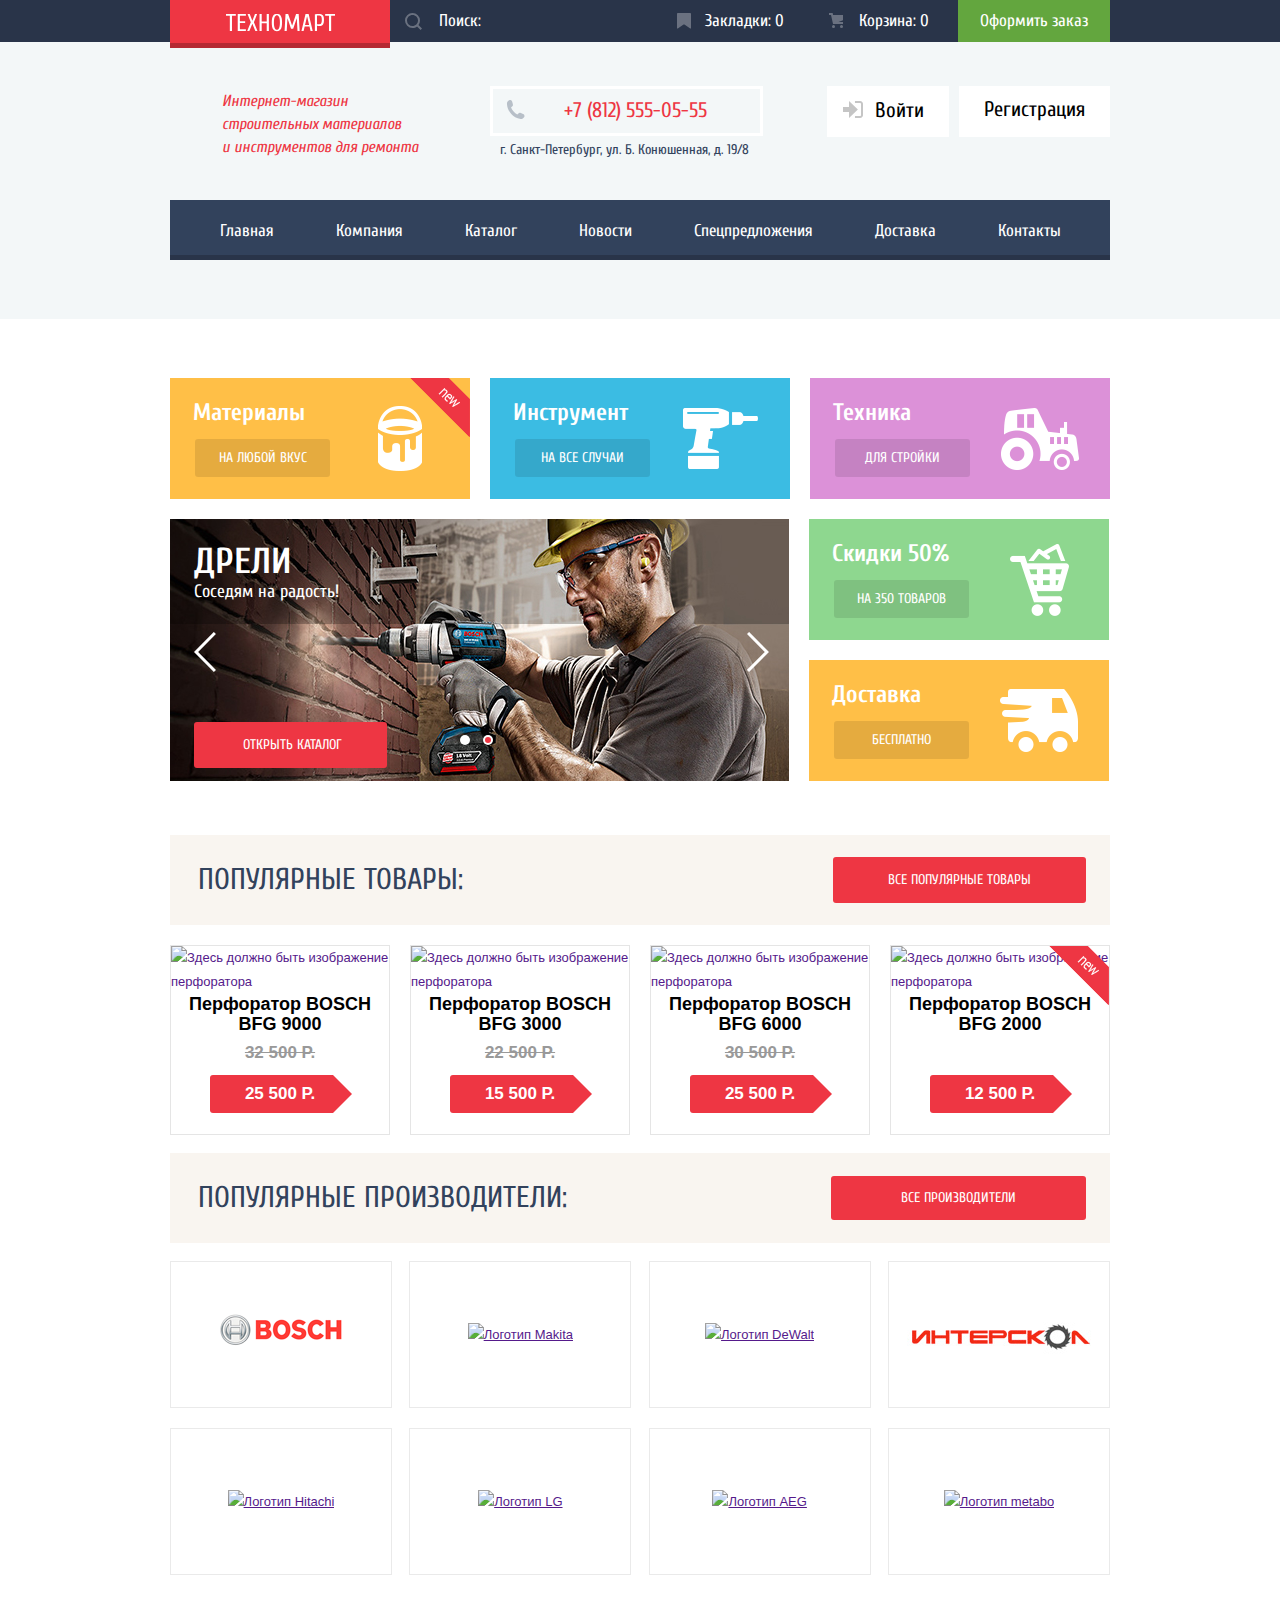
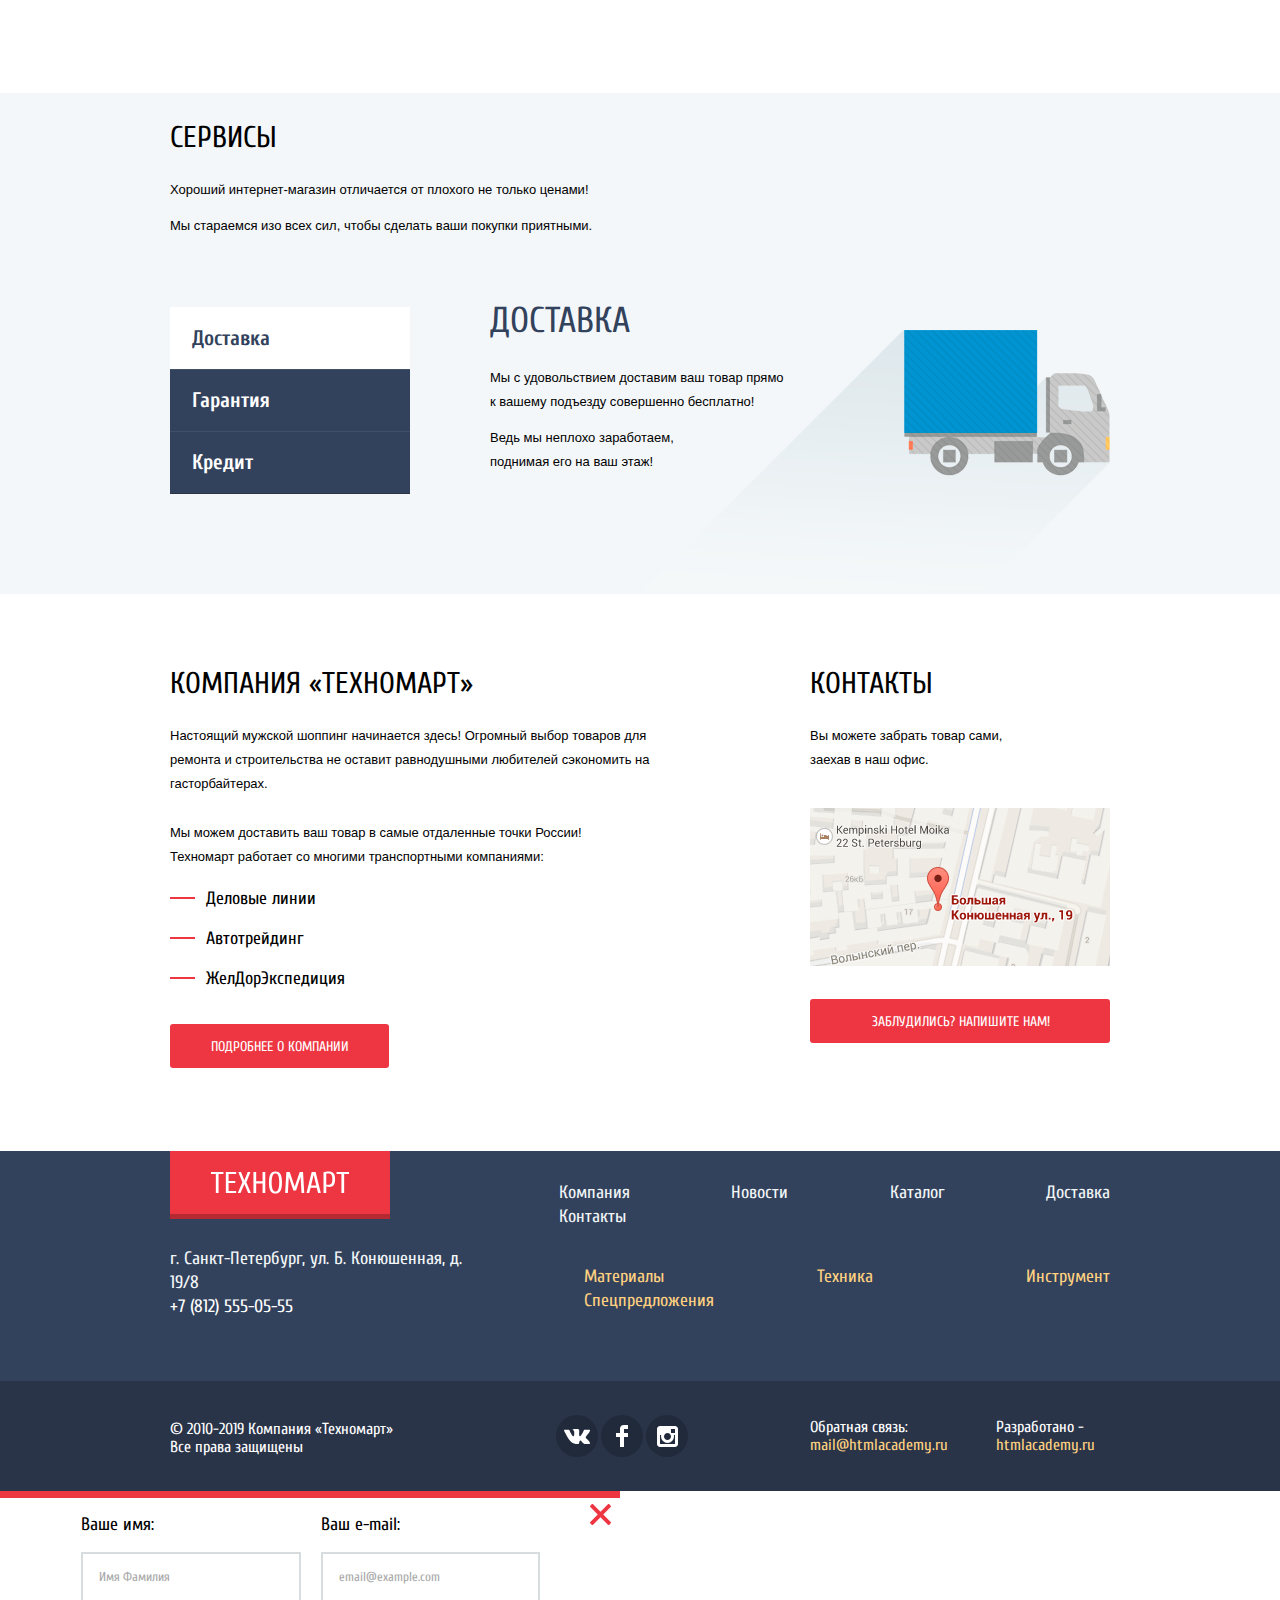
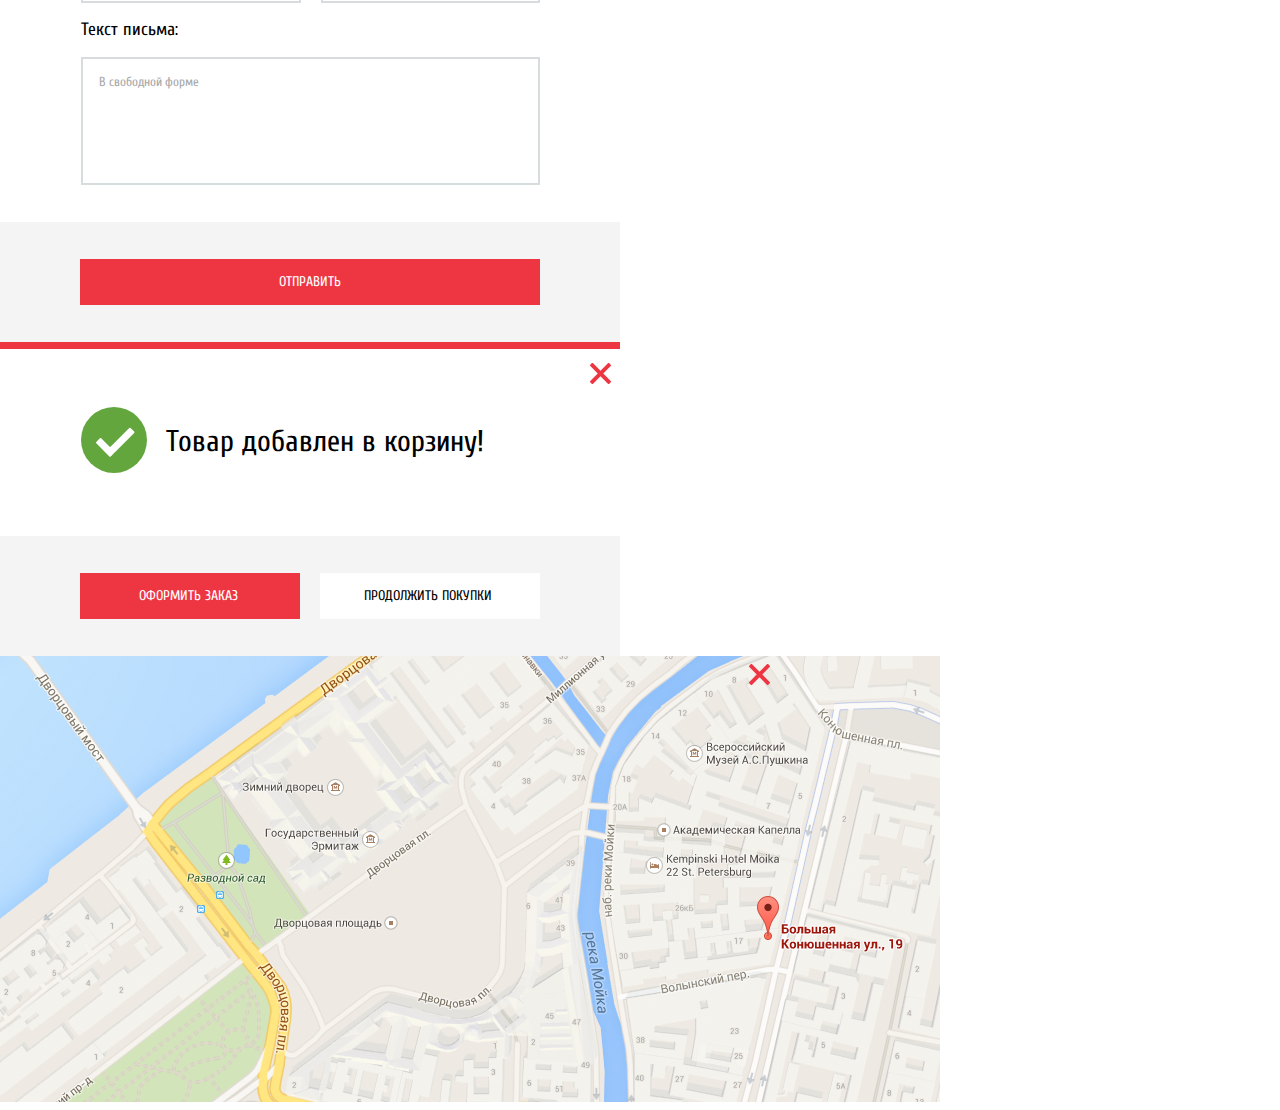
==== commit 6e049915: "Внесла правки после первой проверки" ====
--- a/index.html
+++ b/index.html
@@ -3,7 +3,7 @@
 <head>
   <meta charset="utf-8">
   <title>HTML Academy: Техномарт</title>
-  <link href="https://fonts.googleapis.com/css?family=Cuprum:400,700PT+Sans:400,700&display=swap&subset=cyrillic-ext" rel="stylesheet">
+  <link href="https://fonts.googleapis.com/css?family=Cuprum:400,400i,700,PT+Sans:400,700&display=swap&subset=cyrillic" rel="stylesheet">
   <link href="css/normalize.css" rel="stylesheet">
   <link href="css/style.css" rel="stylesheet">
 </head>
@@ -16,7 +16,7 @@
         </a>
         <form class="header-search" action="https://echo.htmlacademy.ru/courses" method="get">
           <input class="search" type="search" placeholder="Поиск:">
-          <svg class="search-icon" xmlns="http://www.w3.org/2000/svg" width="17" height="17" viewBox="0 0 17 17"><path fill="#ffffff" d="M17 15.586l-3.542-3.542A7.465 7.465 0 0 0 15 7.5 7.5 7.5 0 1 0 7.5 15c1.71 0 3.282-.579 4.544-1.542L15.586 17 17 15.586zM2 7.5C2 4.467 4.467 2 7.5 2 10.532 2 13 4.467 13 7.5c0 3.032-2.468 5.5-5.5 5.5A5.506 5.506 0 0 1 2 7.5z"/></svg>
+          <svg class="search-icon" xmlns="http://www.w3.org/2000/svg" width="17" height="17" viewBox="0 0 17 17"><path class="search-icon-path" fill="#ffffff" d="M17 15.586l-3.542-3.542A7.465 7.465 0 0 0 15 7.5 7.5 7.5 0 1 0 7.5 15c1.71 0 3.282-.579 4.544-1.542L15.586 17 17 15.586zM2 7.5C2 4.467 4.467 2 7.5 2 10.532 2 13 4.467 13 7.5c0 3.032-2.468 5.5-5.5 5.5A5.506 5.506 0 0 1 2 7.5z"/></svg>
         </form>
         <a class="list-item-add-marker" href="">Закладки: <span> 0</span></a>
         <a class="list-item-add-cart" href="">Корзина: <span> 0</span></a>
@@ -27,7 +27,7 @@
       <div class="text-wrapper container">
         <div class="middle-header">
           <p class="caption">
-            <span>Интернет-магазин</span> <span>строительных материалов</span> <span>и инструментов для ремонта</span>
+            Интернет-магазин строительных материалов и инструментов для ремонта
           </p>
           <div class="phone-address">
             <a class="phone" href="tel:+78125550555">
@@ -88,7 +88,19 @@
             <p class="navigation-card-lead">Соседям на радость!</p>
             <button class="slider-button-back" type="button"><span class="visually-hidden">Назад</span></button>
             <button class="slider-button-next" type="button"><span class="visually-hidden">Вперед</span></button>
-            <a class="navigation-card-button" href="inner.html">Открыть каталог</a>
+            <div class="button-radio-section">
+              <a class="navigation-card-button" href="inner.html">Открыть каталог</a>
+              <div class="radio-buttons-section">
+                <p class="radio-buttons">
+                  <input type="radio" class="radio-slider" id="main_image_second" name="slider" value="drill">
+                  <label for="main_image_second" class="radio-buttons-label"></label>
+                </p>
+                <p class="radio-buttons">
+                  <input type="radio" class="radio-slider" id="main_image_first" name="slider" value="perforators" checked="checked">
+                  <label for="main_image_first" class="radio-buttons-label"></label>
+                </p>
+              </div>
+            </div>
           </div>
           <div class="main-image-second">
             <h3 class="navigation-card-title">Перфораторы</h3>
@@ -124,7 +136,7 @@
         <ul class="perforator-items-index">
           <li class="perforator-item-index">
             <a class="perforator-item-img" href="">
-              <img src="img/Perforator_9000.jpg" width="218" height="170" alt="Здесь должно быть изображение перфоратора">
+              <img src="img/perforator_9000.jpg" width="218" height="170" alt="Здесь должно быть изображение перфоратора">
             </a>
             <div class="buy-marker">
               <a class="buy" href="add.html">Купить</a>
@@ -145,7 +157,7 @@
           </li>
           <li class="perforator-item-index">
             <a class="perforator-item-img" href="">
-              <img src="img/Perforator_3000.jpg" width="218" height="170" alt="Здесь должно быть изображение перфоратора">
+              <img src="img/perforator_3000.jpg" width="218" height="170" alt="Здесь должно быть изображение перфоратора">
             </a>
             <div class="buy-marker">
               <a class="buy" href="add.html">Купить</a>
@@ -166,7 +178,7 @@
           </li>
           <li class="perforator-item-index">
             <a class="perforator-item-img" href="">
-              <img src="img/Perforator_6000.jpg" width="218" height="170" alt="Здесь должно быть изображение перфоратора">
+              <img src="img/perforator_6000.jpg" width="218" height="170" alt="Здесь должно быть изображение перфоратора">
             </a>
             <div class="buy-marker">
               <a class="buy" href="add.html">Купить</a>
@@ -187,7 +199,7 @@
           </li>
           <li class="perforator-item-index new-flag">
             <a class="perforator-item-img" href="">
-              <img src="img/Perforator_2000.jpg" width="218" height="170" alt="Здесь должно быть изображение перфоратора">
+              <img src="img/perforator_2000.jpg" width="218" height="170" alt="Здесь должно быть изображение перфоратора">
             </a>
             <div class="buy-marker">
               <a class="buy" href="add.html">Купить</a>
@@ -219,12 +231,12 @@
           </li>
           <li class="brand-item">
             <a href="">
-              <img src="img/company-logo/Makita.png" width="123" height="40" alt="Логотип Makita">
-            </a>
-          </li>
-          <li class="brand-item">
-            <a href="">
-              <img src="img/company-logo/DeWalt.png" width="146" height="44" alt="Логотип DeWalt">
+              <img src="img/company-logo/makita.png" width="123" height="40" alt="Логотип Makita">
+            </a>
+          </li>
+          <li class="brand-item">
+            <a href="">
+              <img src="img/company-logo/dewalt.png" width="146" height="44" alt="Логотип DeWalt">
             </a>
           </li>
           <li class="brand-item">
@@ -234,22 +246,22 @@
           </li>
           <li class="brand-item">
             <a href="">
-              <img src="img/company-logo/Hitachi.png" width="169" height="31" alt="Логотип Hitachi">
-            </a>
-          </li>
-          <li class="brand-item">
-            <a href="">
-              <img src="img/company-logo/LG.png" width="121" height="73" alt="Логотип LG">
-            </a>
-          </li>
-          <li class="brand-item">
-            <a href="">
-              <img src="img/company-logo/AEG.png" width="151" height="96" alt="Логотип AEG">
-            </a>
-          </li>
-          <li class="brand-item">
-            <a href="">
-              <img src="img/company-logo/Metabo.png" width="204" height="69" alt="Логотип metabo">
+              <img src="img/company-logo/hitachi.png" width="169" height="31" alt="Логотип Hitachi">
+            </a>
+          </li>
+          <li class="brand-item">
+            <a href="">
+              <img src="img/company-logo/lg.png" width="121" height="73" alt="Логотип LG">
+            </a>
+          </li>
+          <li class="brand-item">
+            <a href="">
+              <img src="img/company-logo/aeg.png" width="151" height="96" alt="Логотип AEG">
+            </a>
+          </li>
+          <li class="brand-item">
+            <a href="">
+              <img src="img/company-logo/metabo.png" width="204" height="69" alt="Логотип metabo">
             </a>
           </li>
         </ul>
@@ -259,8 +271,10 @@
       <div class="container">
         <h3 class="heading-index">Сервисы</h3>
         <p class="slide-paragraph">
-          <span>Хороший интернет-магазин отличается от плохого не только ценами!</span>
-          <span>Мы стараемся изо всех сил, чтобы сделать ваши покупки приятными.</span>
+          Хороший интернет-магазин отличается от плохого не только ценами!
+        </p>
+        <p class="slide-paragraph">
+          Мы стараемся изо всех сил, чтобы сделать ваши покупки приятными.
         </p>
         <div class="services-cards">
           <ul class="services-buttons">
@@ -271,8 +285,10 @@
           <div class="delivery-paragraph">
             <h2 class="slide-title">Доставка</h2>
             <p class="slide-paragraph">
-              <span>Мы с удовольствием доставим ваш товар прямо<br>к вашему подъезду совершенно бесплатно!</span>
-              <span>Ведь мы неплохо заработаем,<br>поднимая его на ваш этаж!</span>
+              Мы с удовольствием доставим ваш товар прямо<br>к вашему подъезду совершенно бесплатно!
+            </p>
+            <p class="slide-paragraph">
+              Ведь мы неплохо заработаем,<br>поднимая его на ваш этаж!
             </p>
           </div>
           <div class="guarantee-paragraph">
@@ -286,7 +302,7 @@
           <div class="credit-paragraph">
             <h4 class="slide-title">Кредит</h4>
             <p class="slide-paragraph">
-              Залезть в долговую яму стало проще!<br>
+              Залезть в долговую яму стало проще!
               Кредитные консультанты придут вам на помощь.
             </p>
             <a class="button-index-credit" href="">Отправить заявку</a>
@@ -301,8 +317,8 @@
           Настоящий мужской шоппинг начинается здесь! Огромный выбор товаров для ремонта и строительства не оставит равнодушными любителей сэкономить на гасторбайтерах.
         </p>
         <p class="paragraph">
-          <span>Мы можем доставить ваш товар в самые отдаленные точки России!</span>
-          <span>Техномарт работает со многими транспортными компаниями:</span>
+          Мы можем доставить ваш товар в самые отдаленные точки России!
+          Техномарт работает со многими транспортными компаниями:
         </p>
         <ul class="list-about">
           <li class="lines">Деловые линии</li>
--- a/css/style.css
+++ b/css/style.css
@@ -17,7 +17,7 @@
 
 /*Шапка*/
 
-.list-items-wrapper  {
+.list-items-wrapper {
   color: #ffffff;
   background-color: #293449;
   font-family: "Cuprum", "Arial", sans-serif;
@@ -46,15 +46,11 @@
   text-decoration: none;
 }
 
-.list-items li {
-  list-style: none;
-}
-
-.list-items li a:hover:not(:last-child) {
+.list-items:hover:not(:last-child) {
   background-color: #293449;
 }
 
-.list-items li a:active {
+.list-items:active {
   opacity: 0.5;
   background-color: #1d2739;
 }
@@ -95,8 +91,10 @@
 .search {
   font-size: 17px;
   line-height: 18px;
+  font-weight: 400;
+  color: #ffffff;
   background-color: #293449;
-  padding: 10px 10px 10px 49px;
+  padding: 12px 10px 12px 49px;
   border: none;
   outline: none;
   width: 270px;
@@ -109,6 +107,11 @@
   color: #ffffff;
 }
 
+/* Edge (also supports ::-webkit-input-placeholder) */
+.search::-ms-input-placeholder {
+    color: #ffffff;
+}
+
 .search:hover {
   background-color: #212a3a;
 }
@@ -119,7 +122,7 @@
   background-color: #ffffff;
 }
 
-.search:focus + .search-icon path {
+.search:focus ~ .search-icon {
   fill: #ee3643;
 }
 
@@ -129,6 +132,7 @@
   left: 15px;
   z-index: 1;
   opacity: 0.3;
+  fill: #ffffff;
 }
 
 .search:hover + .search-icon,
@@ -141,7 +145,8 @@
   font-family: "Cuprum", "Arial", sans-serif;
   font-size: 17px;
   line-height: 18px;
-  padding: 10px 22px 10px 44px;
+  font-weight: 400;
+  padding: 12px 24px 12px 44px;
   display: flex;
   align-items: center;
 }
@@ -158,7 +163,7 @@
 .list-item-add-marker::before {
   content: "";
   position: absolute;
-  left: 13px;
+  left: 16px;
   width: 14px;
   height: 16px;
   background-image: url("../img/icons-svg/icon-bookmark.svg");
@@ -181,7 +186,7 @@
   line-height: 18px;
   display: flex;
   align-items: center;
-  padding: 10px 28px 10px 50px;
+  padding: 12px 28px 12px 50px;
 }
 
 .list-item-add-cart:hover {
@@ -200,7 +205,7 @@
 .list-item-add-cart::before {
   content: "";
   position: absolute;
-  left: 17px;
+  left: 20px;
   width: 14px;
   height: 16px;
   background-image: url("../img/icons-svg/icon-cart.svg");
@@ -220,10 +225,11 @@
   font-family: "Cuprum", "Arial", sans-serif;
   font-size: 17px;
   line-height: 18px;
+  font-weight: 400;
   background-color: #63a63e;
   display: flex;
   align-items: center;
-  padding: 10px 22px;
+  padding: 12px 22px;
 }
 
 .list-item-button:hover {
@@ -243,7 +249,7 @@
 
 .middle-header {
   display: flex;
-  margin-top: 45px;
+  margin-top: 44px;
   margin-bottom: 24px;
 }
 
@@ -255,15 +261,16 @@
   font-style: italic;
   display: flex;
   flex-direction: column;
-  margin-top: 3px;
+  margin-top: 4px;
   margin-bottom: 0;
   margin-left: 52px;
+  width: 196px;
 }
 
 .phone-address {
   display: flex;
   flex-direction: column;
-  margin-left: 85px;
+  margin-left: 72px;
 }
 
 .phone {
@@ -275,13 +282,13 @@
   font-size: 21px;
   line-height: 21px;
   border: 3px solid #ffffff;
-  padding: 13px 52px 11px 74px;
+  padding: 11px 53px 12px 71px;
 }
 
 .phone::before {
   content: "";
   position: absolute;
-  left: 15px;
+  left: 13px;
   width: 19px;
   height: 19px;
   background-image: url("../img/icons-svg/icon-phone.svg");
@@ -294,8 +301,8 @@
   font-size: 14px;
   line-height: 24px;
   display: flex;
-  margin-top: 0;
-  padding-left: 11px;
+  margin-top: 2px;
+  padding-left: 10px;
 }
 
 .user-navigation-index {
@@ -332,7 +339,7 @@
   font-size: 21px;
   line-height: 21px;
   text-decoration: none;
-  padding: 14px 27px 15px 48px;
+  padding: 14px 25px 15px 48px;
 }
 
 .login-link-enter:hover {
@@ -345,11 +352,11 @@
 
 .login-icon {
   position: absolute;
-  top: 14px;
-  left: 14px;
-}
-
-.login-icon:hover path{
+  top: 15px;
+  left: 16px;
+}
+
+.login-icon:hover path {
   fill: #32425c;
 }
 
@@ -426,6 +433,7 @@
   color: #ffffff;
   background-color: #32425c;
   display: flex;
+  flex-wrap: wrap;
   align-items: center;
   justify-content: center;
   padding: 0;
@@ -447,11 +455,11 @@
   list-style: none;
 }
 
-.list-navigation li a:hover {
+.list-navigation a:hover {
   background-color: #293449;
 }
 
-.list-navigation li a:active {
+.list-navigation a:active {
   opacity: 0.5;
   background-color: #1d2739;
 }
@@ -478,7 +486,7 @@
 }
 
 .title-button {
-  margin-bottom: 18px;
+  margin-bottom: 22px;
 }
 
 .navigation-cards-title {
@@ -486,7 +494,6 @@
   color: #ffffff;
   font-size: 24px;
   line-height: 30px;
-  font-weight: 400;
   margin-top: 20px;
   margin-left: 23px;
   margin-bottom: 11px;
@@ -500,12 +507,13 @@
   text-decoration: none;
   text-transform: uppercase;
   background-color: rgba(0, 0, 0, .1);
-  padding: 12px 0 14px;
+  padding: 10px 0 10px;
   margin-left: 25px;
   width: 135px;
   display: inline-block;
   vertical-align: top;
   text-align: center;
+  border-radius: 3px;
 }
 
 .navigation-cards-button:hover {
@@ -571,6 +579,7 @@
 
 .slider-main {
   display: flex;
+  position: relative;
 }
 
 .main-image-first {
@@ -608,6 +617,11 @@
   margin-bottom: 0;
 }
 
+.button-radio-section {
+  display: flex;
+  position: relative;
+}
+
 .navigation-card-button {
   font-family: "Cuprum", "Arial", sans-serif;
   color: #ffffff;
@@ -618,6 +632,7 @@
   text-decoration: none;
   text-transform: uppercase;
   margin-top: 100px;
+  border-radius: 3px;
 }
 
 .navigation-card-button:hover {
@@ -660,9 +675,51 @@
   outline: none;
 }
 
+.radio-buttons-section {
+  display: flex;
+  position: relative;
+  top: 100px;
+  left: 60px;
+}
+
+.radio-slider {
+	opacity: 0;
+}
+
+.radio-buttons {
+  display: inline;
+}
+
+.radio-buttons-label {
+	position: relative;
+	padding-left: 10px;
+}
+
+.radio-buttons-label:before {
+  content: "";
+	position: absolute;
+	left: 0;
+	width: 10px;
+	height: 10px;
+	border-radius: 50%;
+	background: #ffffff;
+}
+
+.radio-slider:checked ~ .radio-buttons-label:after {
+  content: "";
+	position: absolute;
+	left: 2px;
+	top: -2px;
+	width: 6px;
+	height: 6px;
+	background-color: #ee3643;
+	border-radius: 50%;
+}
+
 .title-wrapper {
   background-color: #f9f5f0;
   display: flex;
+  flex-wrap: wrap;
   justify-content: space-between;
   align-items: center;
   margin-top: 54px;
@@ -689,6 +746,7 @@
   text-transform: uppercase;
   padding: 14px 55px;
   margin-right: 24px;
+  border-radius: 3px;
 }
 
 .button-index-popular:active {
@@ -710,6 +768,7 @@
   padding: 13px 70px;
   text-align: center;
   margin-right: 24px;
+  border-radius: 3px;
 }
 
 .button-index-brands:active {
@@ -726,9 +785,11 @@
 
 .perforator-items-index {
   display: flex;
+  flex-wrap: wrap;
   justify-content: space-between;
-  margin-top: 20px;
+  margin-top: 0;
   padding: 0;
+  width: 940px;
 }
 
 .perforator-items-index a {
@@ -743,9 +804,9 @@
   display: flex;
   flex-direction: column;
   border: 1px solid #e5e5e5;
-  margin-right: 20px;
-  position: relative;
-  min-width: 218px;
+  margin-top: 20px;
+  position: relative;
+  width: 218px;
   padding-bottom: 21px;
 }
 
@@ -785,6 +846,7 @@
   padding: 10px 45px 10px 49px;
   margin-bottom: 7px;
   box-shadow: inset 0px -3px 0 0 #367315;
+  border-radius: 3px;
 }
 
 .buy::before {
@@ -822,6 +884,7 @@
   text-transform: uppercase;
   border: 3px solid #63a63e;
   padding: 9px 29px 7px 30px;
+  border-radius: 3px;
 }
 
 .marker:hover {
@@ -879,6 +942,7 @@
   display: flex;
   align-items: center;
   justify-content: center;
+  border-radius: 3px;
 }
 
 .sale a {
@@ -899,6 +963,7 @@
 .title-wrapper-brands {
   background-color: #f9f5f0;
   display: flex;
+  flex-wrap: wrap;
   justify-content: space-between;
   align-items: center;
   margin-top: 5px;
@@ -1077,6 +1142,7 @@
   text-transform: uppercase;
   padding: 14px 44px;
   margin-right: auto;
+  border-radius: 3px;
 }
 
 .button-index-credit:hover {
@@ -1098,7 +1164,9 @@
   padding: 14px 40px 12px 41px;
   text-align: center;
   display: inline-block;
+  vertical-align: top;
   border: none;
+  border-radius: 3px;
 }
 
 .button-index:hover {
@@ -1243,6 +1311,7 @@
   font-size: 18px;
   line-height: 24px;
   display: flex;
+  flex-wrap: wrap;
   justify-content: space-between;
   padding: 0;
   margin-left: 5px;
@@ -1260,17 +1329,18 @@
   list-style: none;
 }
 
-.list-items-footer li a:hover {
+.list-items-footer a:hover {
   text-decoration: underline;
 }
 
-.list-items-footer li a:active {
+.list-items-footer a:active {
   opacity: 0.5;
   color: #f1f5f7
 }
 
 .special {
   display: flex;
+  flex-wrap: wrap;
   justify-content: space-between;
   padding-left: 30px;
 }
@@ -1285,11 +1355,11 @@
   list-style: none;
 }
 
-.special li a:hover {
+.special a:hover {
   text-decoration: underline;
 }
 
-.special li a:active {
+.special a:active {
   opacity: 0.5;
   color: #ffd180;
 }
@@ -1324,7 +1394,9 @@
 
 .social-items {
   display: flex;
+  flex-wrap: wrap;
   margin-left: 75px;
+  width: 135px;
 }
 
 .social-items a {
@@ -1336,7 +1408,7 @@
   list-style: none;
 }
 
-.social-items li a:hover {
+.social-items a:hover {
   background-color: #ee3643;
 }
 
@@ -1497,6 +1569,7 @@
   background-color: #f4f7f9;
   margin-bottom: 10px;
   display: flex;
+  flex-wrap: wrap;
   align-items: center;
   padding-left: 28px;
 }
@@ -1682,10 +1755,6 @@
   fill: #b5b5b5;
 }
 
-.radio-off-icon:disabled {
-  opacity: 0.3;
-}
-
 .radio-on-icon {
   position: absolute;
   top: -3px;
@@ -1697,11 +1766,19 @@
   fill: #b5b5b5;
 }
 
-.radio-on-icon:disabled {
+.radio:disabled ~ .radio-off-icon {
   opacity: 0.3;
 }
 
-.radio:checked + .radio-on-icon {
+.radio:disabled ~ .radio-on-icon {
+  opacity: 0.3;
+}
+
+.radio:disabled ~ .battery {
+  opacity: 0.4;
+}
+
+.radio:checked ~ .radio-on-icon {
   display: flex;
 }
 
@@ -1717,10 +1794,6 @@
 
 .checkbox-off-icon:hover path {
   fill: #b5b5b5;
-}
-
-.checkbox-off-icon:disabled {
-  opacity: 0.3;
 }
 
 .checkbox-on-icon {
@@ -1734,11 +1807,19 @@
   fill: #b5b5b5;
 }
 
-.checkbox-on-icon:disabled {
+.checkbox:disabled ~ .checkbox-on-icon {
   opacity: 0.3;
 }
 
-.checkbox:checked + .checkbox-on-icon {
+.checkbox:disabled ~ .checkbox-off-icon {
+  opacity: 0.3;
+}
+
+.checkbox:disabled ~ .brand-name {
+  opacity: 0.4;
+}
+
+.checkbox:checked ~ .checkbox-on-icon {
   display: flex;
 }
 
@@ -1752,6 +1833,7 @@
   border: 1px solid #e5e5e5;
   padding: 10px 39px 10px 39px;
   outline: none;
+  border-radius: 3px;
 }
 
 .btn:hover {
@@ -1824,6 +1906,20 @@
   border-bottom: none;
 }
 
+.filter-sorting {
+  position: relative;
+  display: flex;
+  align-items: center;
+  justify-content: space-between;
+  padding: 0;
+  margin: 0;
+  min-height: 38px;
+}
+
+.filter-sorting li {
+  list-style: none;
+}
+
 .up {
   position: relative;
   margin-left: 46px;
@@ -1934,6 +2030,7 @@
   text-decoration: none;
   border: 1px solid #e5e5e5;
   padding: 10px 15px 12px 17px;
+  border-radius: 3px;
 }
 
 .list-group:hover a {
@@ -1954,6 +2051,7 @@
   text-decoration: none;
   border: 1px solid #e5e5e5;
   padding: 10px 32px 12px 32px;
+  border-radius: 3px;
 }
 
 .list-group-next:hover a {
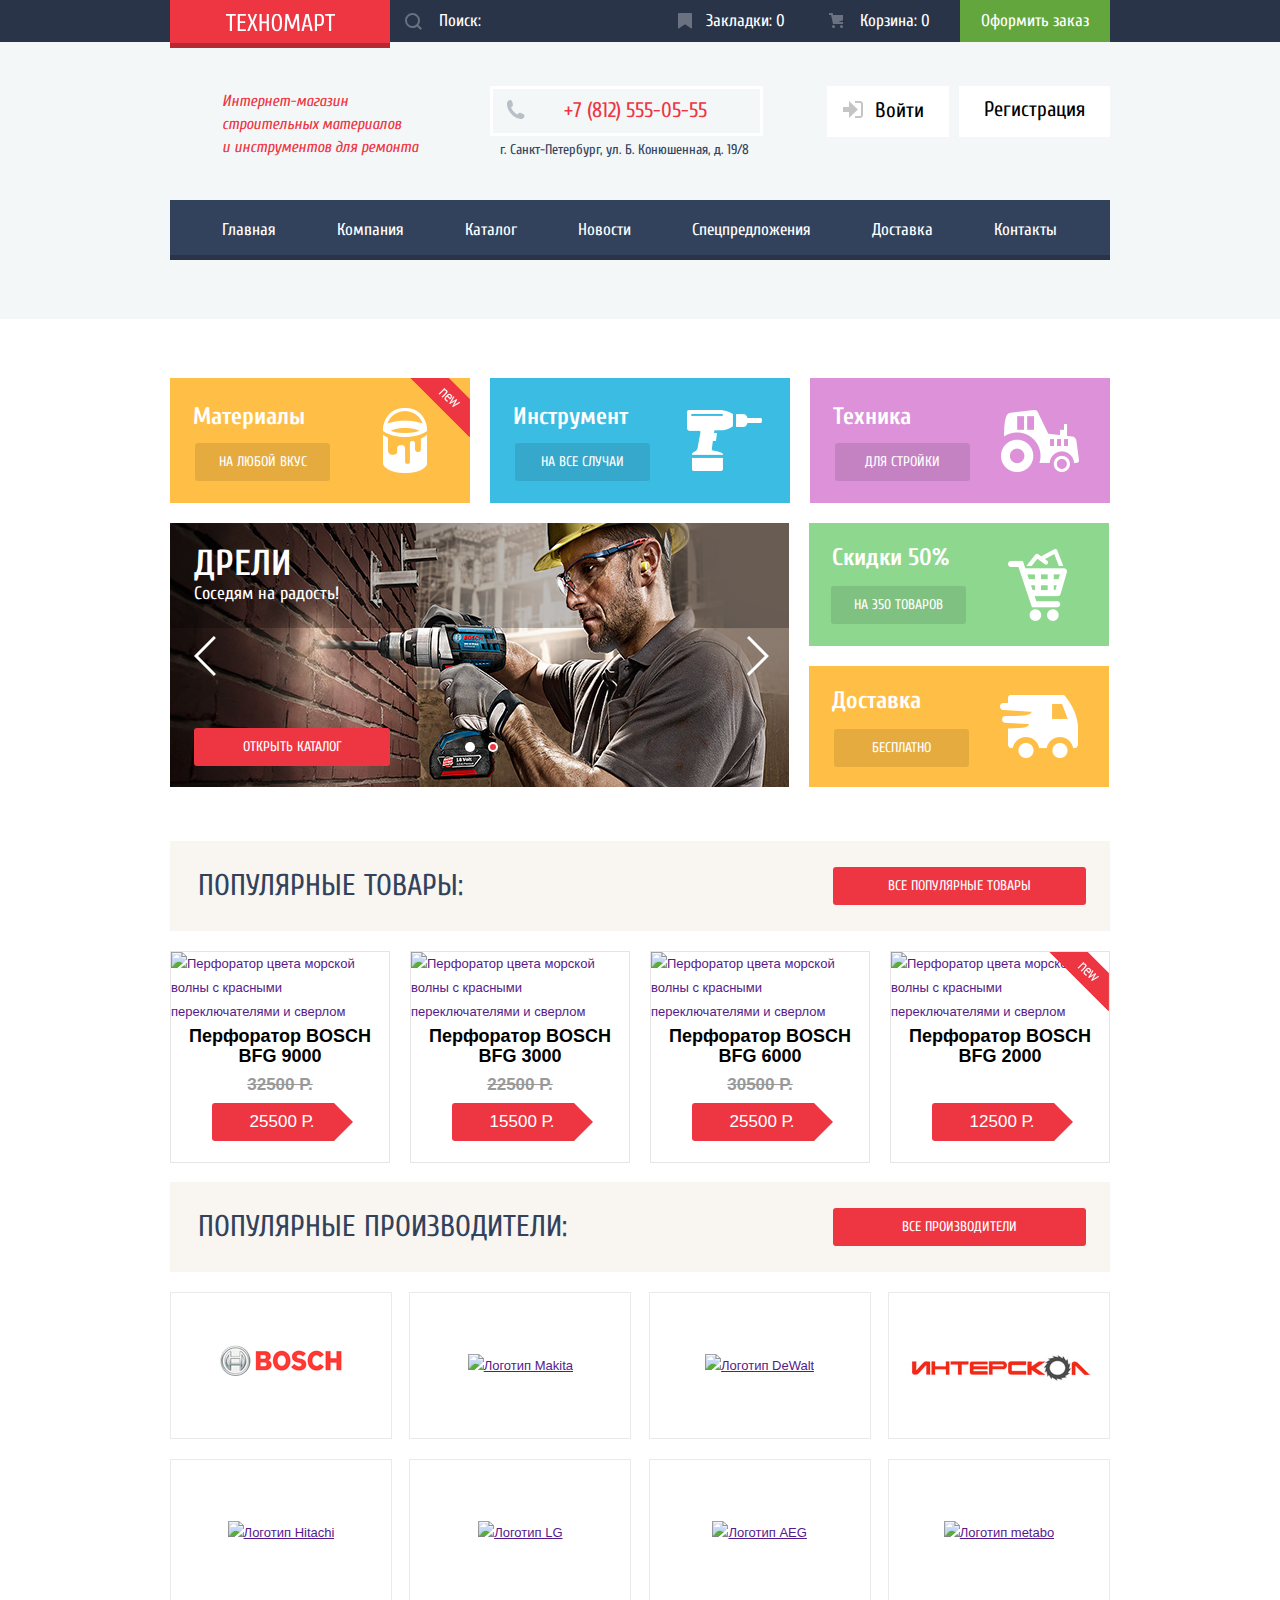
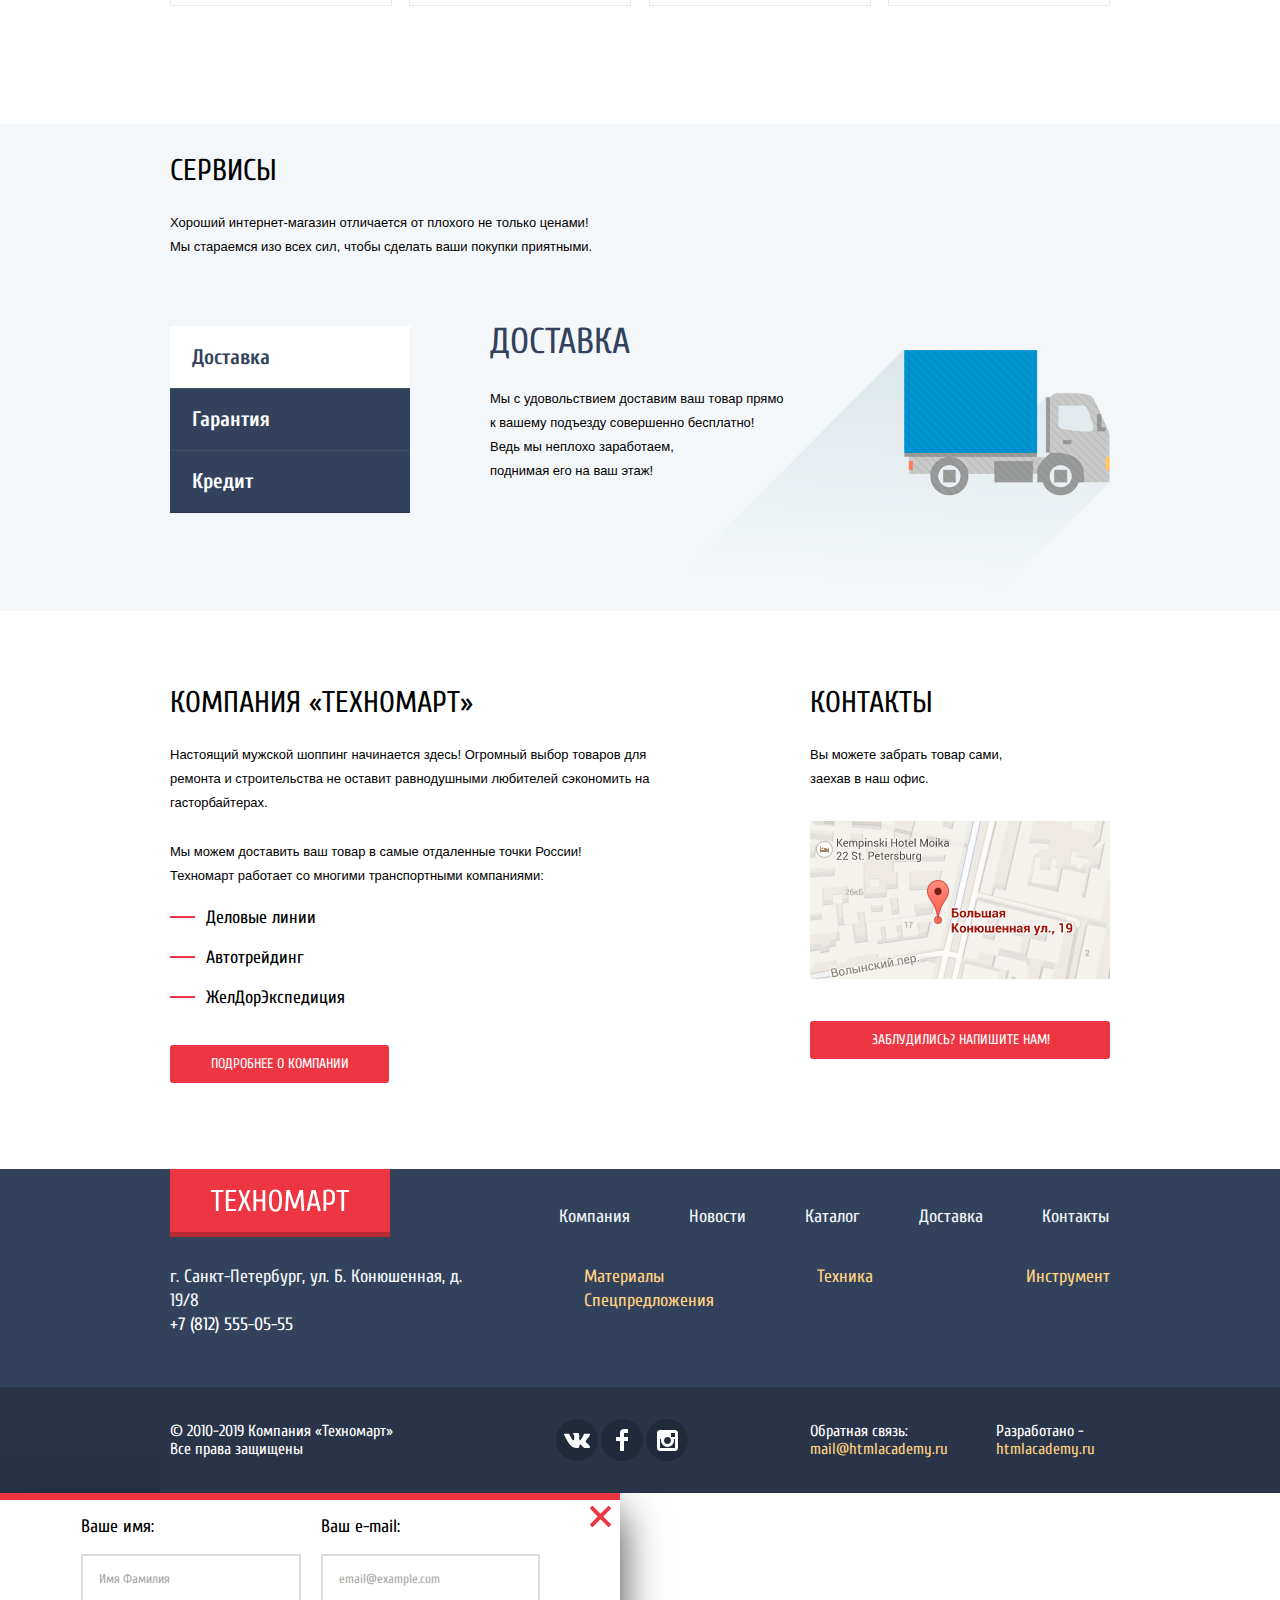
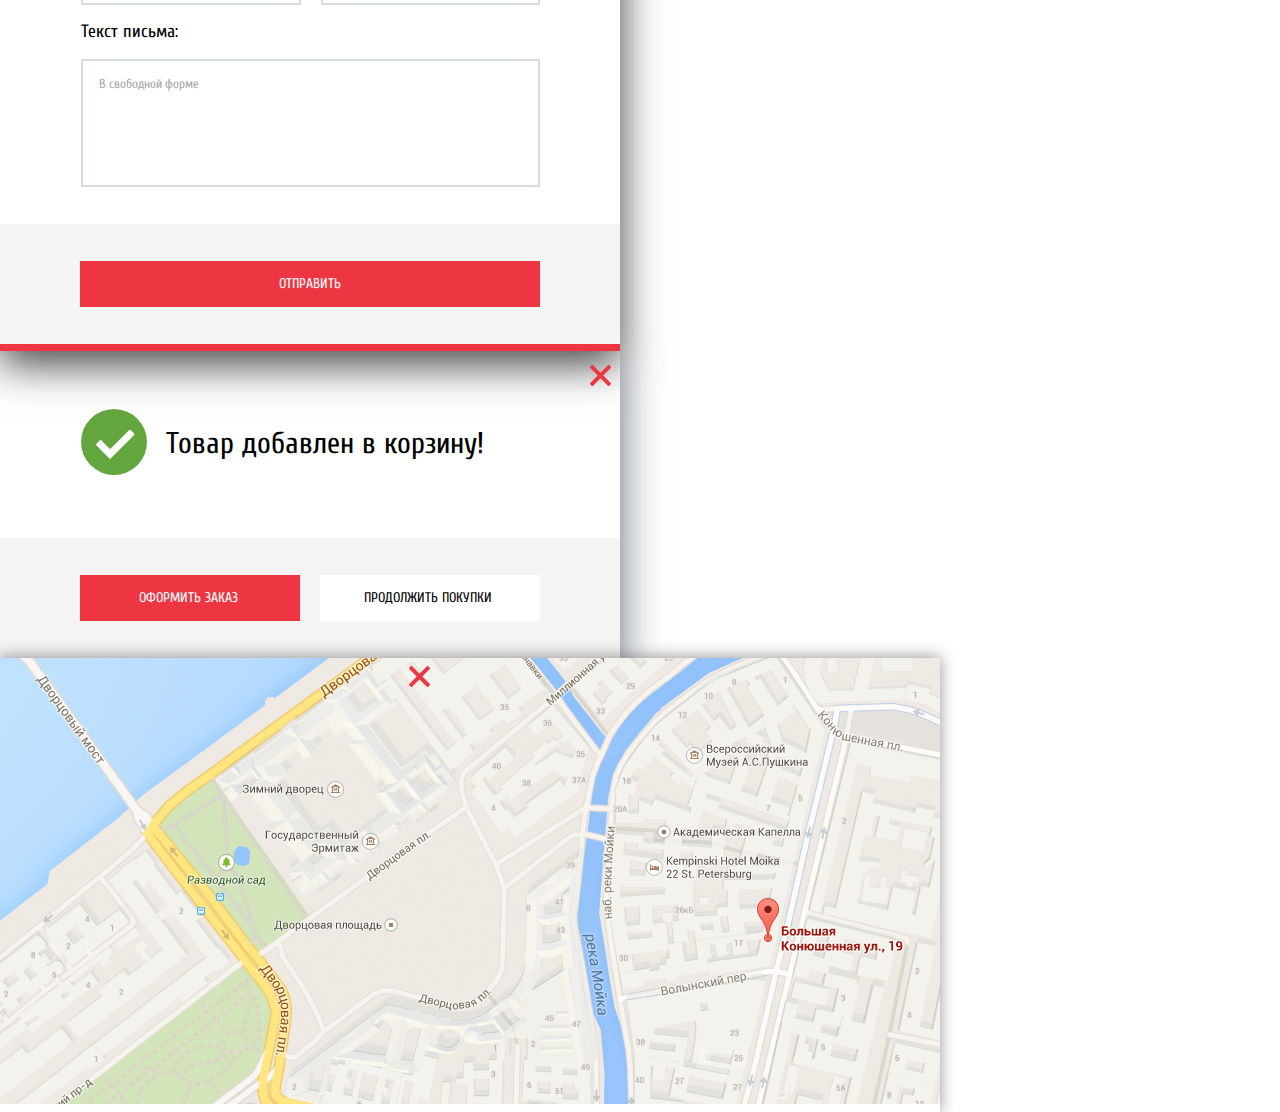
==== commit 5084bbb2: "Внесла правки в пп" ====
--- a/index.html
+++ b/index.html
@@ -5,6 +5,7 @@
   <title>HTML Academy: Техномарт</title>
   <link href="https://fonts.googleapis.com/css?family=Cuprum:400,400i,700,PT+Sans:400,700&display=swap&subset=cyrillic" rel="stylesheet">
   <link href="css/normalize.css" rel="stylesheet">
+  <link href="css/compressed.css" rel="stylesheet">
   <link href="css/style.css" rel="stylesheet">
 </head>
 <body>
@@ -16,7 +17,7 @@
         </a>
         <form class="header-search" action="https://echo.htmlacademy.ru/courses" method="get">
           <input class="search" type="search" placeholder="Поиск:">
-          <svg class="search-icon" xmlns="http://www.w3.org/2000/svg" width="17" height="17" viewBox="0 0 17 17"><path class="search-icon-path" fill="#ffffff" d="M17 15.586l-3.542-3.542A7.465 7.465 0 0 0 15 7.5 7.5 7.5 0 1 0 7.5 15c1.71 0 3.282-.579 4.544-1.542L15.586 17 17 15.586zM2 7.5C2 4.467 4.467 2 7.5 2 10.532 2 13 4.467 13 7.5c0 3.032-2.468 5.5-5.5 5.5A5.506 5.506 0 0 1 2 7.5z"/></svg>
+          <svg class="search-icon" xmlns="http://www.w3.org/2000/svg" width="17" height="17" viewBox="0 0 17 17"><path class="search-icon-path" d="M17 15.586l-3.542-3.542A7.465 7.465 0 0 0 15 7.5 7.5 7.5 0 1 0 7.5 15c1.71 0 3.282-.579 4.544-1.542L15.586 17 17 15.586zM2 7.5C2 4.467 4.467 2 7.5 2 10.532 2 13 4.467 13 7.5c0 3.032-2.468 5.5-5.5 5.5A5.506 5.506 0 0 1 2 7.5z"/></svg>
         </form>
         <a class="list-item-add-marker" href="">Закладки: <span> 0</span></a>
         <a class="list-item-add-cart" href="">Корзина: <span> 0</span></a>
@@ -76,7 +77,7 @@
           <img class="navigation-cards-image" src="img/icon-2-instrument.png" width="75" height="61" alt="Картинка с дрелью">
         </div>
         <div class="block background-purple">
-          <div class="title-button">
+          <div class="title-button-purple">
             <h3 class="navigation-cards-title">Техника</h3>
             <a class="navigation-cards-button" href="">Для стройки</a>
           </div>
@@ -112,15 +113,15 @@
         </div>
         <div>
           <div class="block background-green">
-            <div class="title-button">
-              <h3 class="navigation-cards-title">Скидки 50%</h3>
-              <a class="navigation-cards-button" href="">На 350 товаров</a>
+            <div class="title-button-green">
+              <h3 class="navigation-cards-title-green">Скидки 50%</h3>
+              <a class="navigation-cards-button-green" href="">На 350 товаров</a>
             </div>
             <img class="navigation-cards-image" src="img/icon-4-sale.png" width="59" height="72" alt="Картинка с тележкой">
           </div>
           <div class="block background-orange-delivery">
-            <div class="title-button">
-              <h3 class="navigation-cards-title">Доставка</h3>
+            <div class="title-button-delivery">
+              <h3 class="navigation-cards-title-delivery">Доставка</h3>
               <a class="navigation-cards-button" href="">Бесплатно</a>
             </div>
             <img class="navigation-cards-image" src="img/icon-5-delivery.png" width="78" height="63" alt="Картинка с грузовиком">
@@ -136,7 +137,7 @@
         <ul class="perforator-items-index">
           <li class="perforator-item-index">
             <a class="perforator-item-img" href="">
-              <img src="img/perforator_9000.jpg" width="218" height="170" alt="Здесь должно быть изображение перфоратора">
+              <img src="img/perforator_9000.jpg" width="218" height="170" alt="Перфоратор цвета морской волны с красными переключателями и сверлом">
             </a>
             <div class="buy-marker">
               <a class="buy" href="add.html">Купить</a>
@@ -149,15 +150,15 @@
               </a>
             </h4>
             <div class="price-sale">
-              <span class="price">
-                32 500 Р.
+              <span class="price-index">
+                32500 Р.
               </span>
-              <a class="sale" href="">25 500 Р.</a>
+              <a class="sale" href="">25500 Р.</a>
             </div>
           </li>
           <li class="perforator-item-index">
             <a class="perforator-item-img" href="">
-              <img src="img/perforator_3000.jpg" width="218" height="170" alt="Здесь должно быть изображение перфоратора">
+              <img src="img/perforator_3000.jpg" width="218" height="170" alt="Перфоратор цвета морской волны с красными переключателями и сверлом">
             </a>
             <div class="buy-marker">
               <a class="buy" href="add.html">Купить</a>
@@ -170,15 +171,15 @@
               </a>
             </h4>
             <div class="price-sale">
-              <span class="price">
-                22 500 Р.
+              <span class="price-index">
+                22500 Р.
               </span>
-              <a class="sale" href="">15 500 Р.</a>
+              <a class="sale" href="">15500 Р.</a>
             </div>
           </li>
           <li class="perforator-item-index">
             <a class="perforator-item-img" href="">
-              <img src="img/perforator_6000.jpg" width="218" height="170" alt="Здесь должно быть изображение перфоратора">
+              <img src="img/perforator_6000.jpg" width="218" height="170" alt="Перфоратор цвета морской волны с красными переключателями и сверлом">
             </a>
             <div class="buy-marker">
               <a class="buy" href="add.html">Купить</a>
@@ -191,15 +192,15 @@
               </a>
             </h4>
             <div class="price-sale">
-              <span class="price">
-                30 500 Р.
+              <span class="price-index">
+                30500 Р.
               </span>
-              <a class="sale" href="">25 500 Р.</a>
+              <a class="sale" href="">25500 Р.</a>
             </div>
           </li>
           <li class="perforator-item-index new-flag">
             <a class="perforator-item-img" href="">
-              <img src="img/perforator_2000.jpg" width="218" height="170" alt="Здесь должно быть изображение перфоратора">
+              <img src="img/perforator_2000.jpg" width="218" height="170" alt="Перфоратор цвета морской волны с красными переключателями и сверлом">
             </a>
             <div class="buy-marker">
               <a class="buy" href="add.html">Купить</a>
@@ -212,7 +213,7 @@
               </a>
             </h4>
             <div class="price-sale">
-              <a class="sale" href="">12 500 Р.</a>
+              <a class="sale" href="">12500 Р.</a>
             </div>
           </li>
         </ul>
@@ -303,6 +304,8 @@
             <h4 class="slide-title">Кредит</h4>
             <p class="slide-paragraph">
               Залезть в долговую яму стало проще!
+            </p>
+            <p class="slide-paragraph">
               Кредитные консультанты придут вам на помощь.
             </p>
             <a class="button-index-credit" href="">Отправить заявку</a>
@@ -318,6 +321,8 @@
         </p>
         <p class="paragraph">
           Мы можем доставить ваш товар в самые отдаленные точки России!
+        </p>
+        <p class="dop-paragraph">
           Техномарт работает со многими транспортными компаниями:
         </p>
         <ul class="list-about">
--- a/css/compressed.css
+++ b/css/compressed.css
@@ -0,0 +1 @@
+body{margin:0;padding:0;font-family:"PT Sans","Arial",sans-serif;font-size:13px;line-height:24px;font-weight:400;color:#000;background-color:#fff;width:100%}.img{max-width:100%;height:auto}.list-items-wrapper{color:#fff;background-color:#293449;font-family:"Cuprum","Arial",sans-serif}.container{margin:0 auto;width:940px;padding:0 10px}.list-items{position:relative;display:flex;justify-content:space-between;align-items:stretch;min-height:42px;margin:0 auto;padding:0}.list-items a{display:flex;align-items:center;color:#fff;text-decoration:none}.list-items:hover:not(:last-child){background-color:#293449}.list-items:active{opacity:.5;background-color:#1d2739}.header-logo{position:absolute;top:-4px;left:0;z-index:1;display:flex;align-items:center;justify-content:center;background-color:#ee3643;width:220px;height:52px;box-shadow:inset 0 -5px 0 0 rgba(0,0,0,0.24)}.header-logo:hover{background-color:#ca2c37}.header-logo:active{background-color:#ba2732}.logo{width:109px;height:19px}.header-search{position:relative;margin-left:220px;display:flex}.search{font-size:17px;line-height:18px;font-weight:400;color:#fff;background-color:#293449;padding:12px 10px 12px 49px;border:none;outline:none;width:270px}.search::placeholder{font-family:"Cuprum","Arial",sans-serif;font-size:17px;line-height:18px;color:#fff}.search::-ms-input-placeholder{color:#fff}.search:hover{background-color:#212a3a}.search:focus{font-family:"Cuprum","Arial",sans-serif;color:#000;background-color:#fff}.search:focus ~ .search-icon{fill:#ee3643}.search-icon{position:absolute;top:13px;left:15px;z-index:1;opacity:.3;fill:#fff}.search:hover + .search-icon,.search:focus + .search-icon{opacity:1}.list-item-add-marker{position:relative;font-family:"Cuprum","Arial",sans-serif;font-size:17px;line-height:18px;font-weight:400;padding:12px 28px 12px 44px;display:flex;align-items:center}.list-item-add-marker:hover{background-color:#212a3a}.list-item-add-marker:active{color:#8b8e94;background-color:#161d29}.list-item-add-marker::before{content:"";position:absolute;left:16px;width:14px;height:16px;background-image:url(../img/icons-svg/icon-bookmark.svg);background-repeat:no-repeat;opacity:.3}.list-item-add-marker:hover::before{opacity:1}.list-item-add-marker:focus::before{opacity:.5}.list-item-add-cart{position:relative;font-family:"Cuprum","Arial",sans-serif;font-size:17px;line-height:18px;display:flex;align-items:center;padding:12px 28px 12px 46px}.list-item-add-cart:hover{background-color:#212a3a}.list-item-add-cart:active{color:#8b8e94;background-color:#161d29}.list-item-add-cart.active{background-color:#ee3643}.list-item-add-cart::before{content:"";position:absolute;left:15px;width:14px;height:16px;background-image:url(../img/icons-svg/icon-cart.svg);background-repeat:no-repeat;opacity:.3}.list-item-add-cart:hover::before{opacity:1}.list-item-add-cart:focus::before{opacity:.5}.list-item-button{font-family:"Cuprum","Arial",sans-serif;font-size:17px;line-height:18px;font-weight:400;background-color:#63a63e;display:flex;align-items:center;padding:12px 21px}.list-item-button:hover{background-color:#5fbb2d}.list-item-button:active{background-color:#518534}.text-wrapper{background-color:#f3f7f8;display:flex;flex-direction:column;margin-bottom:59px}.middle-header{display:flex;margin-top:44px;margin-bottom:24px}.caption{color:#ee3643;font-family:"Cuprum","Arial",sans-serif;font-size:16px;line-height:23px;font-style:italic;display:flex;flex-direction:column;margin-top:4px;margin-bottom:0;margin-left:52px;width:196px}.phone-address{display:flex;flex-direction:column;margin-left:72px}.phone{position:relative;display:flex;text-decoration:none;color:#ee3643;font-family:"Cuprum","Arial",sans-serif;font-size:21px;line-height:21px;border:3px solid #fff;padding:11px 53px 12px 71px}.phone::before{content:"";position:absolute;left:13px;width:19px;height:19px;background-image:url(../img/icons-svg/icon-phone.svg);background-repeat:no-repeat}.address{color:#32425c;font-family:"Cuprum","Arial",sans-serif;font-size:14px;line-height:24px;display:flex;margin-top:2px;padding-left:10px}.user-navigation-index{position:relative;margin-left:auto;display:flex;align-self:baseline}.login-link{font-family:"Cuprum","Arial",sans-serif;color:#000;background-color:#fff;font-size:21px;line-height:21px;text-decoration:none;padding:13px 25px 17px;margin-left:10px}.login-link:hover{color:#ee3643}.login-link:active{color:#c5c5c5}.login-link-enter{position:relative;font-family:"Cuprum","Arial",sans-serif;color:#000;background-color:#fff;font-size:21px;line-height:21px;text-decoration:none;padding:14px 25px 15px 48px}.login-link-enter:hover{color:#ee3643}.login-link-enter:active{color:#c5c5c5}.login-icon{position:absolute;top:15px;left:16px}.login-icon:hover path{fill:#32425c}.user-navigation-inner{position:relative;margin-left:auto;display:flex;flex-direction:column;align-self:baseline}.personal-link{position:relative;font-family:"Cuprum","Arial",sans-serif;color:#000;background-color:#fff;font-size:21px;line-height:21px;text-decoration:none;display:flex;align-items:center;padding:13px 69px 11px 47px}.personal-link:focus{opacity:.3}.personal-icon{position:absolute;top:13px;left:13px}.personal-icon-out{position:absolute;top:14px;right:10px}.personal-icon:hover path{fill:#32425c}.personal-icon-out:hover path{fill:#32425c}.user-navigation-dop{margin-left:20px;margin-top:8px}.information-link{font-family:"Cuprum","Arial",sans-serif;color:#32425c;font-size:16px;line-height:18px;padding-right:29px}.information-link:hover{color:#ee3643}.information-link:active{color:#c5c5c5}.list-navigation{font-family:"Cuprum","Arial",sans-serif;font-size:17px;color:#fff;background-color:#32425c;display:flex;flex-wrap:wrap;align-items:center;justify-content:center;padding:0;margin:0;min-height:60px;box-shadow:inset 0 -5px 0 0 #293449}.list-navigation a{color:#fff;text-decoration:none;line-height:1;padding:20px 31px 20px 30px}.list-navigation li{list-style:none}.list-navigation a:hover{background-color:#293449}.list-navigation a:active{opacity:.5;background-color:#1d2739}.visually-hidden{position:absolute;clip:rect(0 0 0 0);width:1px;height:1px;margin:-1px}.navigation-cards{display:flex;flex-wrap:wrap}.block{width:300px;display:flex;justify-content:space-between}.title-button{margin-bottom:22px;margin-right:9px}.title-button-purple{margin-bottom:22px}.title-button-green{margin-bottom:22px}.title-button-delivery{margin-bottom:20px}.navigation-cards-title{font-family:"Cuprum","Arial",sans-serif;color:#fff;font-size:24px;line-height:30px;margin-top:24px;margin-left:23px;margin-bottom:11px}.navigation-cards-title-green{font-family:"Cuprum","Arial",sans-serif;color:#fff;font-size:24px;line-height:30px;margin-top:20px;margin-left:23px;margin-bottom:13px}.navigation-cards-title-delivery{font-family:"Cuprum","Arial",sans-serif;color:#fff;font-size:24px;line-height:30px;margin-top:20px;margin-left:23px;margin-bottom:13px}.navigation-cards-button{font-family:"Cuprum","Arial",sans-serif;color:#fff;font-size:14px;line-height:18px;text-decoration:none;text-transform:uppercase;background-color:rgba(0,0,0,.1);padding:10px 0;margin-left:25px;width:135px;display:inline-block;vertical-align:top;text-align:center;border-radius:3px}.navigation-cards-button:hover{background-color:rgba(0,0,0,.2)}.navigation-cards-button:focus{background-color:rgba(0,0,0,.3)}.navigation-cards-button-green{font-family:"Cuprum","Arial",sans-serif;color:#fff;font-size:14px;line-height:18px;text-decoration:none;text-transform:uppercase;background-color:rgba(0,0,0,.1);padding:10px 0;margin-left:22px;width:135px;display:inline-block;vertical-align:top;text-align:center;border-radius:3px}.navigation-cards-button-green:hover{background-color:rgba(0,0,0,.2)}.navigation-cards-button-green:focus{background-color:rgba(0,0,0,.3)}.navigation-cards-image{display:flex;align-self:center;margin:auto}.background-orange-material{position:relative;background-color:#ffbf47;display:flex;margin-right:20px;margin-bottom:20px}.new-flag::after{content:"";position:absolute;top:0;right:0;width:60px;height:59px;background-image:url(../img/new-flag.png);background-repeat:no-repeat}.background-blue{position:relative;background-color:#3bbce3;display:flex;margin-right:20px;margin-bottom:20px}.background-purple{position:relative;background-color:#dc91d8;display:flex;margin-bottom:20px}.background-green{position:relative;background-color:#8ed78f;display:flex;margin-bottom:20px}.background-orange-delivery{position:relative;background-color:#ffbf47;display:flex}.slider-main{display:flex;position:relative}.main-image-first{position:relative;background-image:url(../img/main-image.jpg);background-color:#000;width:595px;display:flex;margin-right:20px;flex-direction:column;align-items:flex-start;padding-left:24px}.main-image-second{position:relative;background-image:url(../img/slide-image.png);background-color:#000;width:595px;display:flex;margin-right:20px;flex-direction:column;align-items:flex-start;padding-left:24px;display:none}.navigation-card-title{font-family:"Cuprum","Arial",sans-serif;color:#fff;font-size:36px;line-height:36px;text-transform:uppercase;margin-top:23px;margin-bottom:0}.button-radio-section{display:flex;position:relative}.navigation-card-button{font-family:"Cuprum","Arial",sans-serif;color:#fff;font-size:14px;line-height:18px;background-color:#ee3643;padding:10px 48px 10px 49px;text-decoration:none;text-transform:uppercase;margin-top:104px;border-radius:3px}.navigation-card-button:hover{background-color:#ca2c37}.navigation-card-button:focus{background-color:#ba2732}.navigation-card-lead{font-family:"Cuprum","Arial",sans-serif;color:#fff;font-size:18px;margin-top:0}.slider-button-back{background-image:url(../img/icons-svg/icon-left.svg);background-repeat:no-repeat;position:absolute;top:113px;width:22px;height:40px;background-color:transparent;border:none;outline:none}.slider-button-next{background-image:url(../img/icons-svg/icon-right.svg);background-repeat:no-repeat;position:absolute;top:113px;right:20px;width:22px;height:40px;background-color:transparent;border:none;outline:none}.radio-buttons-section{display:flex;position:relative;top:105px;left:62px}.radio-slider{opacity:0}.radio-buttons{display:inline}.radio-buttons-label{position:relative;padding-left:10px}.radio-buttons-label:before{content:"";position:absolute;left:0;width:10px;height:10px;border-radius:50%;background:#fff}.radio-slider:checked ~ .radio-buttons-label:after{content:"";position:absolute;left:2px;top:-2px;width:6px;height:6px;background-color:#ee3643;border-radius:50%}.title-wrapper{background-color:#f9f5f0;display:flex;flex-wrap:wrap;justify-content:space-between;align-items:center;margin-top:54px;padding-left:28px}.title{font-family:"Cuprum","Arial",sans-serif;font-size:30px;line-height:30px;font-weight:400;color:#32425c;text-transform:uppercase;display:flex}.button-index-popular{font-family:"Cuprum","Arial",sans-serif;font-size:14px;line-height:18px;color:#fff;background-color:#ee3643;text-decoration:none;text-transform:uppercase;padding:10px 55px;margin-right:24px;border-radius:3px}.button-index-popular:active{background-color:#ba2732}.button-index-popular:hover{background-color:#ca2c37}.button-index-brands{font-family:"Cuprum","Arial",sans-serif;font-size:14px;line-height:18px;color:#fff;background-color:#ee3643;text-decoration:none;text-transform:uppercase;padding:10px 69px;text-align:center;margin-right:24px;border-radius:3px}.button-index-brands:active{background-color:#ba2732}.button-index-brands:hover{background-color:#ca2c37}.catalog-section{display:flex}.perforator-items-index{display:flex;flex-wrap:wrap;justify-content:space-between;margin-top:0;padding:0;width:940px}.perforator-items-index a{text-decoration:none}.perforator-items-index li{list-style:none}.perforator-item-index{display:flex;flex-direction:column;border:1px solid #e5e5e5;margin-top:20px;position:relative;width:218px;padding-bottom:21px}.perforator-item-index:hover .perforator-item-img{opacity:0}.perforator-item-index:hover{box-shadow:0 10px 25px 0 rgba(41,52,73,0.5)}.perforator-item-index:hover .buy-marker{display:flex}.perforator-item-index:last-child{margin-right:0}.buy-marker{position:absolute;display:none;background:#fff;flex-direction:column;width:135px;top:44px;left:42px}.buy{font-family:"Cuprum","Arial",sans-serif;font-size:14px;line-height:18px;text-transform:uppercase;color:#fff;background-color:#63a63e;padding:10px 45px 10px 49px;margin-bottom:7px;box-shadow:inset 0 -3px 0 0 #367315;border-radius:3px}.buy::before{content:"";position:absolute;left:13px;width:14px;height:16px;background-image:url(../img/icons-svg/icon-cart.svg);background-repeat:no-repeat;opacity:.3}.buy:hover::before{opacity:1}.buy:focus::before{opacity:1}.buy:hover{background-color:#5fbb2d}.buy:focus{background-color:#518534}.marker{font-family:"Cuprum","Arial",sans-serif;font-size:14px;line-height:18px;color:#32425c;text-transform:uppercase;border:3px solid #63a63e;padding:9px 29px 7px 30px;border-radius:3px}.marker:hover{border:3px solid #32425c}.marker:focus{opacity:.3;border:3px solid #32425c}.perforator-heading{margin:0}.heading{font-size:18px;line-height:20px;font-weight:700;text-decoration:none;color:#000;background-color:#fff;display:flex;flex-direction:column;align-items:center;margin-top:2px}.price-sale{display:flex;flex-direction:column;align-items:center;margin-top:auto}.price{font-size:17px;line-height:18px;text-decoration:line-through;font-weight:700;color:#999;margin-top:10px;margin-bottom:11px}.price-index{font-size:17px;line-height:18px;text-decoration:line-through;font-weight:700;color:#999;margin-top:10px;margin-bottom:9px}.sale{font-size:17px;line-height:18px;text-decoration:none;color:#fff;position:relative;width:140px;height:38px;background-color:#ee3643;display:flex;align-items:center;justify-content:center;border-radius:3px;margin-left:4px}.sale a{color:#fff}.sale::after{content:"";position:absolute;top:0;right:-20px;width:0;height:0;border:19px solid #fff;border-left-color:#ee3643}.title-wrapper-brands{background-color:#f9f5f0;display:flex;flex-wrap:wrap;justify-content:space-between;align-items:center;margin-top:6px;padding-left:28px}.popular-brands{display:flex;margin-top:7px}.brands-items{display:flex;flex-wrap:wrap;justify-content:space-between;padding:0}.brand-item{display:flex;border:1px solid #eaeaea;list-style:none;align-items:center;width:220px;height:145px;justify-content:space-around;margin-bottom:20px}.brand-item:hover{box-shadow:0 10px 25px 0 rgba(41,52,73,0.5)}.brand-item:focus{box-shadow:0 4px 10px 0 rgba(41,52,73,0.5)}.services-about{display:flex;flex-direction:column;background-color:#f4f7f9;margin-top:85px;padding-bottom:78px;margin-bottom:45px}.heading-index{font-family:"Cuprum","Arial",sans-serif;font-size:30px;line-height:30px;font-weight:400;text-transform:uppercase;margin-top:32px;margin-bottom:25px}.services-cards{display:flex;position:relative}.services-buttons{display:flex;flex-direction:column;font-family:"Cuprum","Arial",sans-serif;font-size:21px;line-height:30px;font-weight:700;color:#fff;background-color:#32425c;padding:0;margin-top:67px}.services-button{padding:16px 140px 16px 22px;list-style:none;box-shadow:0 1px 0 0 #293449,inset 0 1px 0 0 #405069}.services-button:hover{background-color:#293449}.services-button.active{color:#32425c;background-color:#fff;box-shadow:none}.slide-title{font-family:"Cuprum","Arial",sans-serif;font-size:36px;line-height:36px;font-weight:400;color:#32425c;text-transform:uppercase;margin-top:65px;margin-bottom:27px}.slide-paragraph{display:flex;flex-direction:column;font-size:13px;line-height:24px;margin-top:0;margin-bottom:0}.delivery-paragraph{display:flex;position:relative;flex-direction:column;margin-left:80px;width:100%}.delivery-paragraph::after{content:"";position:absolute;right:0;top:91px;width:468px;height:261px;background-image:url(../img/truck.png);background-repeat:no-repeat}.guarantee-paragraph{display:flex;position:relative;flex-direction:column;margin-left:80px;width:100%;display:none}.guarantee-paragraph::after{content:"";position:absolute;right:0;top:60px;width:389px;height:283px;background-image:url(../img/guarantee.png);background-repeat:no-repeat}.credit-paragraph{display:flex;position:relative;flex-direction:column;margin-left:80px;width:100%;display:none}.credit-paragraph::after{content:"";position:absolute;right:0;top:50px;width:465px;height:285px;background-image:url(../img/credit.png);background-repeat:no-repeat}.button-index-credit{font-family:"Cuprum","Arial",sans-serif;font-size:14px;line-height:18px;color:#fff;background-color:#ff5357;text-decoration:none;text-transform:uppercase;padding:14px 44px;margin-right:auto;border-radius:3px;margin-top:20px}.button-index-credit:hover{background-color:#ca2c37}.button-index-credit:active{background-color:#ba2732}.button-index{font-family:"Cuprum","Arial",sans-serif;font-size:14px;line-height:18px;color:#fff;background-color:#ee3643;text-decoration:none;text-transform:uppercase;padding:10px 40px 10px 41px;text-align:center;display:inline-block;vertical-align:top;border:none;border-radius:3px}.button-index:hover{background-color:#ca2c37}.button-index:active{background-color:#ba2732}.index-about{display:flex;justify-content:space-between;margin-top:0;margin-bottom:86px}.about-business{font-size:13px;line-height:24px;padding-right:120px}.paragraph{display:flex;flex-direction:column;margin-top:25px;margin-bottom:0}.dop-paragraph{margin-top:0}.list-about{font-family:"Cuprum","Arial",sans-serif;font-size:18px;line-height:20px;margin-bottom:37px;padding:0;list-style:none}.lines{margin-top:20px;padding-left:36px;position:relative}.lines::before{content:"";position:absolute;top:8px;left:0;width:25px;height:2px;background-color:#ee3643}.company-contacts{display:flex;flex-direction:column}.about{display:flex;flex-direction:column;margin:0;font-size:13px;line-height:24px}.map{margin-top:30px;margin-bottom:34px}.first-footer{font-family:"Cuprum","Arial",sans-serif;font-size:18px;line-height:24px;color:#f1f5f7;background-color:#32425c;text-decoration:none;margin:0;padding:0}.first-footer-container{display:flex;justify-content:space-between;padding-bottom:50px}.first-footer-info{display:flex;flex-direction:column}.footer-logo{background-color:#ee3643;width:138px;height:23px;padding:20px 41px 25px;margin-bottom:10px;box-shadow:inset 0 -5px 0 0 rgba(0,0,0,0.24)}.footer-logo:hover{background-color:#ca2c37}.footer-logo:active{background-color:#ba2732}.footer-contacts{display:flex;flex-direction:column;font-family:"Cuprum","Arial",sans-serif;font-size:18px;line-height:24px;color:#f3f7f9}.footer-address{margin-bottom:0}.footer-phone{margin-top:0;text-decoration:none;color:#fff}.first-footer-navigation{display:flex;flex-direction:column;align-items:center;justify-content:center}.list-items-footer{font-family:"Cuprum","Arial",sans-serif;font-size:18px;line-height:24px;display:flex;flex-wrap:wrap;justify-content:space-between;padding:0;margin-left:5px;margin-top:30px}.list-items-footer a{color:#f1f5f7;text-decoration:none;padding-left:59px}.list-items-footer li{list-style:none}.list-items-footer a:hover{text-decoration:underline}.list-items-footer a:active{opacity:.5;color:#f1f5f7}.special{display:flex;flex-wrap:wrap;justify-content:space-between;padding-left:30px}.special a{color:#ffd180;text-decoration:none;padding-left:60px}.special li{list-style:none}.special a:hover{text-decoration:underline}.special a:active{opacity:.5;color:#ffd180}.second-footer{font-family:"Cuprum","Arial",sans-serif;font-size:16px;line-height:18px;color:#fff;background-color:#293449;display:flex;align-items:center;justify-content:space-between}.copyright{display:flex;flex-direction:column;margin-top:35px;margin-bottom:35px}.social{display:inline-block;vertical-align:top;width:42px;height:42px;margin-right:3px;vertical-align:middle;background-color:#212a3a}.social-items{display:flex;flex-wrap:wrap;margin-left:75px;width:135px}.social-items a{color:#fff;text-decoration:none}.social-items li{list-style:none}.social-items a:hover{background-color:#ee3643}.social-vk{background-image:url(../img/icons-svg/icon-vk.svg);background-repeat:no-repeat;background-position:center;border-radius:100px}.social-fb{background-image:url(../img/icons-svg/icon-fb.svg);background-repeat:no-repeat;background-position:center;border-radius:100px}.social-insta{background-image:url(../img/icons-svg/icon-insta.svg);background-repeat:no-repeat;background-position:center;border-radius:100px}.special-address{display:flex;flex-direction:column;margin-right:15px}.special-address a{color:#ffd180;text-decoration:none}.special-address li{list-style:none}.special-address a:hover{text-decoration:underline}.special-address a:active{color:#ee3643}.special-mail{display:flex;flex-direction:column;margin-left:70px}.special-mail a{color:#ffd180;text-decoration:none}.special-mail li{list-style:none}.special-mail a:hover{text-decoration:underline}.special-mail a:active{color:#ee3643}.text-wrapper-inner{background-color:#f3f7f8;display:flex;flex-direction:column;margin-bottom:12px}.items{display:flex;padding-left:0;position:relative;margin-top:20px;margin-bottom:19px}.items a{font-size:13px;line-height:18px;text-transform:uppercase;color:#000;background-color:#fff;text-decoration:none}.items li{list-style:none;text-transform:uppercase}.items-icon-home::before{content:"";position:absolute;top:5px;left:0;background-image:url(../img/icons-svg/icon-home.svg);background-repeat:no-repeat;width:14px;height:12px}.items-icon-catalog{padding-left:55px}.items-icon-catalog::before{content:"";position:absolute;top:5px;left:29px;background-image:url(../img/icons-svg/icon-right-small.svg);background-repeat:no-repeat;width:8px;height:12px}.items-icon-tool{padding-left:39px}.items-icon-tool::before{content:"";position:absolute;top:5px;left:124px;background-image:url(../img/icons-svg/icon-right-small.svg);background-repeat:no-repeat;width:8px;height:12px}.items-icon-perforator{padding-left:43px}.items-icon-perforator::before{content:"";position:absolute;top:5px;left:245px;background-image:url(../img/icons-svg/icon-right-small.svg);background-repeat:no-repeat;width:8px;height:12px}.title-wrapper-catalog{background-color:#f4f7f9;margin-bottom:16px;display:flex;flex-wrap:wrap;align-items:center;padding-left:28px}.title-inner{font-family:"Cuprum","Arial",sans-serif;font-size:30px;line-height:30px;font-weight:400;color:#32425c;text-transform:uppercase;display:flex}.filter-section{display:flex;min-width:220px}.filter-title{display:flex;font-size:13px;line-height:18px;font-weight:400;margin-top:0;margin-bottom:0;background-color:#f7f3ec;padding:10px 0 10px 18px;text-transform:uppercase}.price-title{font-size:17px;line-height:30px;font-weight:600;text-transform:uppercase;margin-top:12px;margin-bottom:14px}.range{width:220px}.range-controls{position:relative;background-color:#f7f3ec;height:80px;margin-bottom:9px;padding-top:39px;box-sizing:border-box;padding-right:24px;padding-left:24px}.range-controls .scale{width:177px;height:2px;background-color:#d3d3d3}.range-controls .bar{width:80%;height:2px;background-color:#50a07e}.range-controls .toggle{position:absolute;width:4px;height:4px;top:30px;background:#ababab;border:8px solid #fff;border-radius:50%;box-shadow:0 2px 1px 0 rgba(0,1,1,0.2);cursor:pointer}.range-controls .toggle-min{left:20px}.range-controls .toggle-max{left:160px}.price-controls{display:flex;padding:0;margin:0;width:220px;margin-bottom:24px}.price-controls input{position:relative;width:95px;height:38px;padding:0;margin:0;text-align:center;background-color:#f7f3ec;border:none;font-size:17px;line-height:18px}.price-controls .max-price{position:relative;margin-left:30px}.price-controls .max-price::before{content:"";position:absolute;width:10px;height:1px;background-color:#444;top:50%;left:0;margin-left:-20px;margin-top:-1px}.headline-brands{font-weight:700;font-size:17px;line-height:30px;text-transform:uppercase;border-top:1px solid #e5e5e5;padding-top:16px}.filter-option{display:flex;flex-direction:column;margin:0 auto;padding:0}.filter-option li{font-size:15px;line-height:20px;list-style:none;padding-bottom:20px}.filter-name{padding-bottom:17px;margin-left:35px;position:relative}.headline-radio{font-weight:700;font-size:17px;line-height:30px;text-transform:uppercase;border-top:1px solid #e5e5e5;margin-top:0;padding-top:16px}.filter-radio{padding-bottom:17px;margin-left:35px;position:relative;text-transform:uppercase}.radio{margin-right:10px}.radio-off-icon{position:absolute;top:-3px;left:-35px}.radio-off-icon:hover path{fill:#b5b5b5}.radio-on-icon{position:absolute;top:-3px;left:-35px;display:none}.radio-on-icon:hover path{fill:#b5b5b5}.radio:disabled ~ .radio-off-icon{opacity:.3}.radio:disabled ~ .radio-on-icon{opacity:.3}.radio:disabled ~ .battery{opacity:.4}.radio:checked ~ .radio-on-icon{display:flex}.checkbox{margin-right:12px}.checkbox-off-icon{position:absolute;top:-3px;left:-35px}.checkbox-off-icon:hover path{fill:#b5b5b5}.checkbox-on-icon{position:absolute;top:-3px;left:-35px;display:none}.checkbox-on-icon:hover path{fill:#b5b5b5}.checkbox:disabled ~ .checkbox-on-icon{opacity:.3}.checkbox:disabled ~ .checkbox-off-icon{opacity:.3}.checkbox:disabled ~ .brand-name{opacity:.4}.checkbox:checked ~ .checkbox-on-icon{display:flex}.btn{font-size:13px;line-height:18px;text-transform:uppercase;background-color:#fff;align-self:flex-start;margin-top:54px;border:1px solid #e5e5e5;padding:10px 39px;outline:none;border-radius:3px}.btn:hover{border:1px solid #bdc6ca}.btn:active{border:1px solid #ee3643}.shopping-section{display:flex;flex-wrap:wrap}.sorting{font-size:13px;line-height:18px;background-color:#f7f3ec;text-transform:uppercase;display:flex;margin-left:21px;width:700px}.filter-price-option{position:relative;display:flex;align-items:center;padding:0;margin:0;min-height:38px}.filter-price-option li{list-style:none}.options{display:flex;align-items:center;justify-content:space-between;text-decoration:none;color:rgba(0,0,0,0.18);border-bottom:1px dotted #ee3643}.options.active{color:#ee3643;border-bottom:none;margin-left:140px}.type{margin-left:68px}.function{margin-left:65px}.filter-price-option .options:hover{color:#000;border-bottom:1px solid #ee3643}.filter-price-option .options:focus{color:#ee3643;border-bottom:none}.filter-sorting{position:relative;display:flex;align-items:center;justify-content:space-between;padding:0;margin:0;min-height:38px}.filter-sorting li{list-style:none}.up{position:relative;margin-left:49px}.up-icon{position:relative;opacity:.3}.up-icon:hover{opacity:1}.up-icon.active path{fill:#ee3643}.up-icon.active{opacity:1}.down{opacity:.3;margin-left:21px;margin-right:17px}.down:hover{opacity:1}.perforator-items{display:flex;flex-wrap:wrap;justify-content:space-between;padding-left:21px;width:700px;margin-top:20px}.perforator-items a{text-decoration:none}.perforator-items li{display:flex;flex-direction:column;list-style:none}.perforator-item{border:1px solid #e5e5e5;margin-bottom:18px;padding-bottom:21px;display:flex;position:relative}.perforator-item:hover .perforator-item-img{opacity:0}.perforator-item:hover .buy-marker{display:flex}.perforator-item:hover{box-shadow:0 10px 25px 0 rgba(41,52,73,0.5)}.hover{opacity:0}.buy-marker-active{display:flex;position:absolute;background:#fff;flex-direction:column;width:135px;top:44px;left:42px}.page{display:flex}.list{display:flex;padding:0;margin:29px auto 70px 239px}.list li{font-size:13px;line-height:18px;text-transform:uppercase;list-style:none;margin-right:9px}.list-group a{color:#000;text-decoration:none;border:1px solid #e5e5e5;padding:10px 15px;border-radius:3px}.list-group:hover a{border:1px solid #bdc6ca}.list-group:active a{border:1px solid #ee3643}.list-group.active a{background-color:#ee3643;color:#fff}.list-group-next a{color:#000;text-decoration:none;border:1px solid #e5e5e5;padding:10px 32px 12px;border-radius:3px}.list-group-next:hover a{border:1px solid #bdc6ca}.list-group-next:active a{border:1px solid #ee3643}.text-wrapper-perforator{background-color:#f3f7f8;display:flex;flex-direction:column;padding-top:35px;padding-bottom:56px}.about-perforator-title{font-family:"Cuprum","Arial",sans-serif;font-size:30px;line-height:30px;font-weight:400;text-transform:uppercase;margin-bottom:25px}.about-perforator-paragraph{display:flex;flex-direction:column;font-size:13px;line-height:24px;margin:0}.write-to-us{display:flex;flex-direction:column;width:620px;border-top:7px solid #ee3643;box-shadow:0 20px 40px 0 rgba(0,0,0,0.75)}.popup-titles-wrap{position:relative;font-family:"Cuprum","Arial",sans-serif;font-size:18px;line-height:18px;margin-left:81px;margin-right:80px}.close-button{background-image:url(../img/icons-svg/icon-close.svg);background-repeat:no-repeat;position:absolute;top:6px;right:-71px;width:21px;height:21px;border:none;background-color:transparent;outline:none;cursor:pointer}.popup-name-email{display:flex}.popup-title-name{display:flex;flex-direction:column;margin-right:20px;flex-grow:1}.popup-title-email{display:flex;flex-direction:column;flex-grow:1}.popup-text{display:flex;flex-direction:column;margin-bottom:37px}.popup-input{font-size:13px;line-height:18px;padding-top:14px;padding-left:16px;padding-bottom:15px;border:2px solid #d7dcde}.popup-input::placeholder{color:#a9a9a9}.popup-input:hover{border:2px solid #b5b5b5;outline:none}.popup-input:focus{border:2px solid #ee3643;outline:none}.popup-textarea{font-size:13px;line-height:18px;padding-top:14px;padding-left:16px;resize:none;outline:none;border:2px solid #d7dcde}.popup-textarea::placeholder{color:#a9a9a9}.popup-textarea:hover{border:2px solid #b5b5b5}.popup-textarea:focus{border:2px solid #ee3643}.popup-button{font-family:"Cuprum","Arial",sans-serif;font-size:14px;line-height:18px;background-color:#ee3643;color:#fff;padding:14px 199px;text-transform:uppercase;font-weight:400;outline:none;border:none}.popup-button:hover{background-color:#ca2c37}.popup-button:focus{background-color:#ba2732}.popup-button-background{display:flex;justify-content:space-between;background-color:#f4f4f4;padding:37px 80px}.add-to-cart{display:flex;flex-direction:column;width:620px;border-top:7px solid #ee3643;box-shadow:0 20px 40px 0 rgba(41,52,73,0.75)}.popup-header{display:flex;position:relative;margin-left:81px;margin-top:48px;margin-bottom:49px}.close-button-add{background-image:url(../img/icons-svg/icon-close.svg);background-repeat:no-repeat;position:absolute;top:-34px;right:9px;width:21px;height:21px;border:none;background-color:transparent;outline:none;cursor:pointer}.popup-add-title{position:relative;font-family:"Cuprum","Arial",sans-serif;font-size:30px;line-height:30px;margin-left:85px}.popup-add-title::before{content:"";position:absolute;top:-20px;left:-85px;width:66px;height:66px;background-image:url(../img/icons-svg/icon-mark.svg);background-repeat:no-repeat}.popup-button-buy{font-family:"Cuprum","Arial",sans-serif;font-size:14px;line-height:18px;text-transform:uppercase;color:#fff;background-color:#ee3643;padding:14px 62px 14px 59px;text-decoration:none;border:none}.popup-button-buy:hover{background-color:#ca2c37}.popup-button-buy:focus{background-color:#ba2732}.popup-button-continue{font-family:"Cuprum","Arial",sans-serif;font-size:14px;line-height:18px;text-transform:uppercase;color:#000;background-color:#fff;padding:14px 48px 12px 44px;text-decoration:none;border:none}.map-popup{position:relative;width:940px;box-shadow:0 0 14.7px 1.3px rgba(47,42,43,0.5)}.close-map-button{background-image:url(../img/icons-svg/icon-close.svg);background-repeat:no-repeat;position:absolute;top:8px;right:510px;width:21px;height:21px;border:none;background-color:transparent;outline:none;cursor:pointer}
--- a/css/style.css
+++ b/css/style.css
@@ -109,7 +109,7 @@
 
 /* Edge (also supports ::-webkit-input-placeholder) */
 .search::-ms-input-placeholder {
-    color: #ffffff;
+  color: #ffffff;
 }
 
 .search:hover {
@@ -146,7 +146,7 @@
   font-size: 17px;
   line-height: 18px;
   font-weight: 400;
-  padding: 12px 24px 12px 44px;
+  padding: 12px 28px 12px 44px;
   display: flex;
   align-items: center;
 }
@@ -186,7 +186,7 @@
   line-height: 18px;
   display: flex;
   align-items: center;
-  padding: 12px 28px 12px 50px;
+  padding: 12px 28px 12px 46px;
 }
 
 .list-item-add-cart:hover {
@@ -205,7 +205,7 @@
 .list-item-add-cart::before {
   content: "";
   position: absolute;
-  left: 20px;
+  left: 15px;
   width: 14px;
   height: 16px;
   background-image: url("../img/icons-svg/icon-cart.svg");
@@ -229,7 +229,7 @@
   background-color: #63a63e;
   display: flex;
   align-items: center;
-  padding: 12px 22px;
+  padding: 12px 21px;
 }
 
 .list-item-button:hover {
@@ -415,7 +415,7 @@
   color: #32425c;
   font-size: 16px;
   line-height: 18px;
-  padding-right: 32px;
+  padding-right: 29px;
 }
 
 .information-link:hover {
@@ -429,7 +429,6 @@
 .list-navigation {
   font-family: "Cuprum", "Arial", sans-serif;
   font-size: 17px;
-  line-height: 17px;
   color: #ffffff;
   background-color: #32425c;
   display: flex;
@@ -445,10 +444,11 @@
 .list-navigation a {
   color: #ffffff;
   text-decoration: none;
-  padding-left: 31px;
+  padding-left: 30px;
   padding-right: 31px;
   padding-top: 20px;
   padding-bottom: 20px;
+  line-height: 1;
 }
 
 .list-navigation li {
@@ -487,16 +487,49 @@
 
 .title-button {
   margin-bottom: 22px;
+  margin-right: 9px;
+}
+
+.title-button-purple {
+  margin-bottom: 22px;
+}
+
+.title-button-green {
+  margin-bottom: 22px;
+}
+
+.title-button-delivery {
+  margin-bottom: 20px;
 }
 
 .navigation-cards-title {
+  font-family: "Cuprum", "Arial", sans-serif;
+  color: #ffffff;
+  font-size: 24px;
+  line-height: 30px;
+  margin-top: 24px;
+  margin-left: 23px;
+  margin-bottom: 11px;
+}
+
+.navigation-cards-title-green {
   font-family: "Cuprum", "Arial", sans-serif;
   color: #ffffff;
   font-size: 24px;
   line-height: 30px;
   margin-top: 20px;
   margin-left: 23px;
-  margin-bottom: 11px;
+  margin-bottom: 13px;
+}
+
+.navigation-cards-title-delivery {
+  font-family: "Cuprum", "Arial", sans-serif;
+  color: #ffffff;
+  font-size: 24px;
+  line-height: 30px;
+  margin-top: 20px;
+  margin-left: 23px;
+  margin-bottom: 13px;
 }
 
 .navigation-cards-button {
@@ -524,6 +557,31 @@
   background-color: rgba(0, 0, 0, .3);
 }
 
+.navigation-cards-button-green {
+  font-family: "Cuprum", "Arial", sans-serif;
+  color: #ffffff;
+  font-size: 14px;
+  line-height: 18px;
+  text-decoration: none;
+  text-transform: uppercase;
+  background-color: rgba(0, 0, 0, .1);
+  padding: 10px 0 10px;
+  margin-left: 22px;
+  width: 135px;
+  display: inline-block;
+  vertical-align: top;
+  text-align: center;
+  border-radius: 3px;
+}
+
+.navigation-cards-button-green:hover {
+  background-color: rgba(0, 0, 0, .2);
+}
+
+.navigation-cards-button-green:focus {
+  background-color: rgba(0, 0, 0, .3);
+}
+
 .navigation-cards-image {
   display: flex;
   align-self: center;
@@ -613,7 +671,7 @@
   font-size: 36px;
   line-height: 36px;
   text-transform: uppercase;
-  margin-top: 25px;
+  margin-top: 23px;
   margin-bottom: 0;
 }
 
@@ -628,10 +686,10 @@
   font-size: 14px;
   line-height: 18px;
   background-color: #ee3643;
-  padding: 14px 45px 14px 49px;
-  text-decoration: none;
-  text-transform: uppercase;
-  margin-top: 100px;
+  padding: 10px 48px 10px 49px;
+  text-decoration: none;
+  text-transform: uppercase;
+  margin-top: 104px;
   border-radius: 3px;
 }
 
@@ -678,12 +736,12 @@
 .radio-buttons-section {
   display: flex;
   position: relative;
-  top: 100px;
-  left: 60px;
+  top: 105px;
+  left: 62px;
 }
 
 .radio-slider {
-	opacity: 0;
+  opacity: 0;
 }
 
 .radio-buttons {
@@ -691,29 +749,29 @@
 }
 
 .radio-buttons-label {
-	position: relative;
-	padding-left: 10px;
+  position: relative;
+  padding-left: 10px;
 }
 
 .radio-buttons-label:before {
   content: "";
-	position: absolute;
-	left: 0;
-	width: 10px;
-	height: 10px;
-	border-radius: 50%;
-	background: #ffffff;
+  position: absolute;
+  left: 0;
+  width: 10px;
+  height: 10px;
+  border-radius: 50%;
+  background: #ffffff;
 }
 
 .radio-slider:checked ~ .radio-buttons-label:after {
   content: "";
-	position: absolute;
-	left: 2px;
-	top: -2px;
-	width: 6px;
-	height: 6px;
-	background-color: #ee3643;
-	border-radius: 50%;
+  position: absolute;
+  left: 2px;
+  top: -2px;
+  width: 6px;
+  height: 6px;
+  background-color: #ee3643;
+  border-radius: 50%;
 }
 
 .title-wrapper {
@@ -744,7 +802,7 @@
   background-color: #ee3643;
   text-decoration: none;
   text-transform: uppercase;
-  padding: 14px 55px;
+  padding: 10px 55px;
   margin-right: 24px;
   border-radius: 3px;
 }
@@ -765,7 +823,7 @@
   background-color: #ee3643;
   text-decoration: none;
   text-transform: uppercase;
-  padding: 13px 70px;
+  padding: 10px 69px;
   text-align: center;
   margin-right: 24px;
   border-radius: 3px;
@@ -910,6 +968,7 @@
   display: flex;
   flex-direction: column;
   align-items: center;
+  margin-top: 2px;
 }
 
 .price-sale {
@@ -926,23 +985,33 @@
   font-weight: bold;
   color: #999999;
   margin-top: 10px;
-  margin-bottom: 13px;
+  margin-bottom: 11px;
+}
+
+.price-index {
+  font-size: 17px;
+  line-height: 18px;
+  text-decoration: line-through;
+  font-weight: bold;
+  color: #999999;
+  margin-top: 10px;
+  margin-bottom: 9px;
 }
 
 .sale {
   font-size: 17px;
   line-height: 18px;
   text-decoration: none;
-  font-weight: bold;
-  color: #ffffff;
-  position: relative;
-  width: 141px;
+  color: #ffffff;
+  position: relative;
+  width: 140px;
   height: 38px;
   background-color: #ee3643;
   display: flex;
   align-items: center;
   justify-content: center;
   border-radius: 3px;
+  margin-left: 4px;
 }
 
 .sale a {
@@ -966,13 +1035,13 @@
   flex-wrap: wrap;
   justify-content: space-between;
   align-items: center;
-  margin-top: 5px;
+  margin-top: 6px;
   padding-left: 28px;
 }
 
 .popular-brands {
   display: flex;
-  margin-top: 5px;
+  margin-top: 7px;
 }
 
 .brands-items {
@@ -1006,7 +1075,7 @@
   flex-direction: column;
   background-color: #f4f7f9;
   margin-top: 85px;
-  padding-bottom: 80px;
+  padding-bottom: 78px;
   margin-bottom: 45px;
 }
 
@@ -1016,6 +1085,7 @@
   line-height: 30px;
   font-weight: 400;
   text-transform: uppercase;
+  margin-top: 32px;
   margin-bottom: 25px;
 }
 
@@ -1034,7 +1104,7 @@
   color: #ffffff;
   background-color: #32425c;
   padding: 0;
-  margin-top: 57px;
+  margin-top: 67px;
 }
 
 .services-button {
@@ -1060,7 +1130,7 @@
   font-weight: 400;
   color: #32425c;
   text-transform: uppercase;
-  margin-top: 53px;
+  margin-top: 65px;
   margin-bottom: 27px;
 }
 
@@ -1070,7 +1140,7 @@
   font-size: 13px;
   line-height: 24px;
   margin-top: 0;
-  margin-bottom: 12px;
+  margin-bottom: 0px;
 }
 
 .delivery-paragraph {
@@ -1085,7 +1155,7 @@
   content: "";
   position: absolute;
   right: 0;
-  top: 80px;
+  top: 91px;
   width: 468px;
   height: 261px;
   background-image: url("../img/truck.png");
@@ -1143,6 +1213,7 @@
   padding: 14px 44px;
   margin-right: auto;
   border-radius: 3px;
+  margin-top: 20px;
 }
 
 .button-index-credit:hover {
@@ -1161,7 +1232,7 @@
   background-color: #ee3643;
   text-decoration: none;
   text-transform: uppercase;
-  padding: 14px 40px 12px 41px;
+  padding: 10px 40px 10px 41px;
   text-align: center;
   display: inline-block;
   vertical-align: top;
@@ -1181,7 +1252,7 @@
   display: flex;
   justify-content: space-between;
   margin-top: 0;
-  margin-bottom: 83px;
+  margin-bottom: 86px;
 }
 
 .about-business {
@@ -1194,13 +1265,18 @@
   display: flex;
   flex-direction: column;
   margin-top: 25px;
+  margin-bottom: 0;
+}
+
+.dop-paragraph {
+  margin-top: 0;
 }
 
 .list-about {
   font-family: "Cuprum", "Arial", sans-serif;
   font-size: 18px;
   line-height: 20px;
-  margin-bottom: 35px;
+  margin-bottom: 37px;
   padding: 0;
   list-style: none;
 }
@@ -1235,8 +1311,8 @@
 }
 
 .map {
-  margin-top: 36px;
-  margin-bottom: 25px;
+  margin-top: 30px;
+  margin-bottom: 34px;
 }
 
 /*Подвал*/
@@ -1322,7 +1398,7 @@
 .list-items-footer a {
   color: #f1f5f7;
   text-decoration: none;
-  padding-left: 60px;
+  padding-left: 59px;
 }
 
 .list-items-footer li {
@@ -1378,7 +1454,7 @@
 .copyright {
   display: flex;
   flex-direction: column;
-  margin-top: 39px;
+  margin-top: 35px;
   margin-bottom: 35px;
 }
 
@@ -1514,6 +1590,7 @@
   content: "";
   position: absolute;
   top: 5px;
+  left: 0;
   background-image: url("../img/icons-svg/icon-home.svg");
   background-repeat: no-repeat;
   width: 14px;
@@ -1558,7 +1635,7 @@
   content: "";
   position: absolute;
   top: 5px;
-  left: 244px;
+  left: 245px;
   background-image: url("../img/icons-svg/icon-right-small.svg");
   background-repeat: no-repeat;
   width: 8px;
@@ -1567,7 +1644,7 @@
 
 .title-wrapper-catalog {
   background-color: #f4f7f9;
-  margin-bottom: 10px;
+  margin-bottom: 16px;
   display: flex;
   flex-wrap: wrap;
   align-items: center;
@@ -1597,7 +1674,7 @@
   margin-top: 0;
   margin-bottom: 0;
   background-color: #f7f3ec;
-  padding: 14px 0px 15px 18px;
+  padding: 10px 0px 10px 18px;
   text-transform: uppercase;
 }
 
@@ -1606,7 +1683,7 @@
   line-height: 30px;
   font-weight: 600;
   text-transform: uppercase;
-  margin-top: 5px;
+  margin-top: 12px;
   margin-bottom: 14px;
 }
 
@@ -1731,7 +1808,7 @@
   text-transform: uppercase;
   border-top: 1px solid #e5e5e5;
   margin-top: 0px;
-  padding-top: 20px;
+  padding-top: 16px;
 }
 
 .filter-radio {
@@ -1855,12 +1932,57 @@
   background-color: #f7f3ec;
   text-transform: uppercase;
   display: flex;
+  margin-left: 21px;
+  width: 700px;
+}
+
+.filter-price-option {
+  position: relative;
+  display: flex;
+  align-items: center;
+  padding: 0;
+  margin: 0;
+  min-height: 38px;
+}
+
+.filter-price-option li {
+  list-style: none;
+}
+
+.options {
+  display: flex;
+  align-items: center;
   justify-content: space-between;
-  margin-left: 21px;
-  min-width: 700px;
-}
-
-.filter-price-option {
+  text-decoration: none;
+  color: rgba(0, 0, 0, 0.18);
+  border-bottom: 1px dotted #ee3643;
+}
+
+.options.active {
+  color: #ee3643;
+  border-bottom: none;
+  margin-left: 140px;
+}
+
+.type {
+  margin-left: 68px;
+}
+
+.function {
+  margin-left: 65px;
+}
+
+.filter-price-option .options:hover {
+  color: #000000;
+  border-bottom: 1px solid #ee3643;
+}
+
+.filter-price-option .options:focus {
+  color: #ee3643;
+  border-bottom: none;
+}
+
+.filter-sorting {
   position: relative;
   display: flex;
   align-items: center;
@@ -1870,59 +1992,13 @@
   min-height: 38px;
 }
 
-.filter-price-option li {
-  list-style: none;
-}
-
-.options {
-  display: flex;
-  align-items: center;
-  justify-content: space-between;
-  text-decoration: none;
-  color: rgba(0, 0, 0, 0.18);
-  border-bottom: 1px dotted #ee3643;
-}
-
-.options.active {
-  color: #ee3643;
-  border-bottom: none;
-}
-
-.type {
-  margin-left: 70px;
-}
-
-.function {
-  margin-left: 65px;
-}
-
-.filter-price-option .options:hover {
-  color: #000000;
-  border-bottom: 1px solid #ee3643;
-}
-
-.filter-price-option .options:focus {
-  color: #ee3643;
-  border-bottom: none;
-}
-
-.filter-sorting {
-  position: relative;
-  display: flex;
-  align-items: center;
-  justify-content: space-between;
-  padding: 0;
-  margin: 0;
-  min-height: 38px;
-}
-
 .filter-sorting li {
   list-style: none;
 }
 
 .up {
   position: relative;
-  margin-left: 46px;
+  margin-left: 49px;
 }
 
 .up-icon {
@@ -1958,6 +2034,7 @@
   justify-content: space-between;
   padding-left: 21px;
   width: 700px;
+  margin-top: 20px;
 }
 
 .perforator-items a {
@@ -2013,8 +2090,8 @@
   padding: 0;
   margin-right: auto;
   margin-bottom: 70px;
-  margin-left: 240px;
-  margin-top: 33px;
+  margin-left: 239px;
+  margin-top: 29px;
 }
 
 .list li {
@@ -2022,14 +2099,14 @@
   line-height: 18px;
   text-transform: uppercase;
   list-style: none;
-  margin-right: 6px;
+  margin-right: 9px;
 }
 
 .list-group a {
   color: #000000;
   text-decoration: none;
   border: 1px solid #e5e5e5;
-  padding: 10px 15px 12px 17px;
+  padding: 10px 15px;
   border-radius: 3px;
 }
 
@@ -2067,7 +2144,7 @@
   display: flex;
   flex-direction: column;
   padding-top: 35px;
-  padding-bottom: 60px;
+  padding-bottom: 56px;
 }
 
 .about-perforator-title {
@@ -2084,6 +2161,7 @@
   flex-direction: column;
   font-size: 13px;
   line-height: 24px;
+  margin: 0;
 }
 
 /*Модалки*/
@@ -2093,6 +2171,7 @@
   flex-direction: column;
   width: 620px;
   border-top: 7px solid #ee3643;
+  box-shadow: 0px 20px 40px 0 rgba(0, 0, 0, 0.75);
 }
 
 .popup-titles-wrap {
@@ -2115,6 +2194,7 @@
   border: none;
   background-color: transparent;
   outline: none;
+  cursor: pointer;
 }
 
 .popup-name-email {
@@ -2218,6 +2298,7 @@
   flex-direction: column;
   width: 620px;
   border-top: 7px solid #ee3643;
+  box-shadow: 0px 20px 40px 0 rgba(41, 52, 73, 0.75);
 }
 
 .popup-header {
@@ -2239,6 +2320,7 @@
   border: none;
   background-color: transparent;
   outline: none;
+  cursor: pointer;
 }
 
 .popup-add-title {
@@ -2294,6 +2376,8 @@
 
 .map-popup {
   position: relative;
+  width: 940px;
+  box-shadow: 0 0 14.7px 1.3px rgba(47, 42, 43, 0.5);
 }
 
 .close-map-button {
@@ -2307,4 +2391,5 @@
   border: none;
   background-color: transparent;
   outline: none;
-}
+  cursor: pointer;
+}
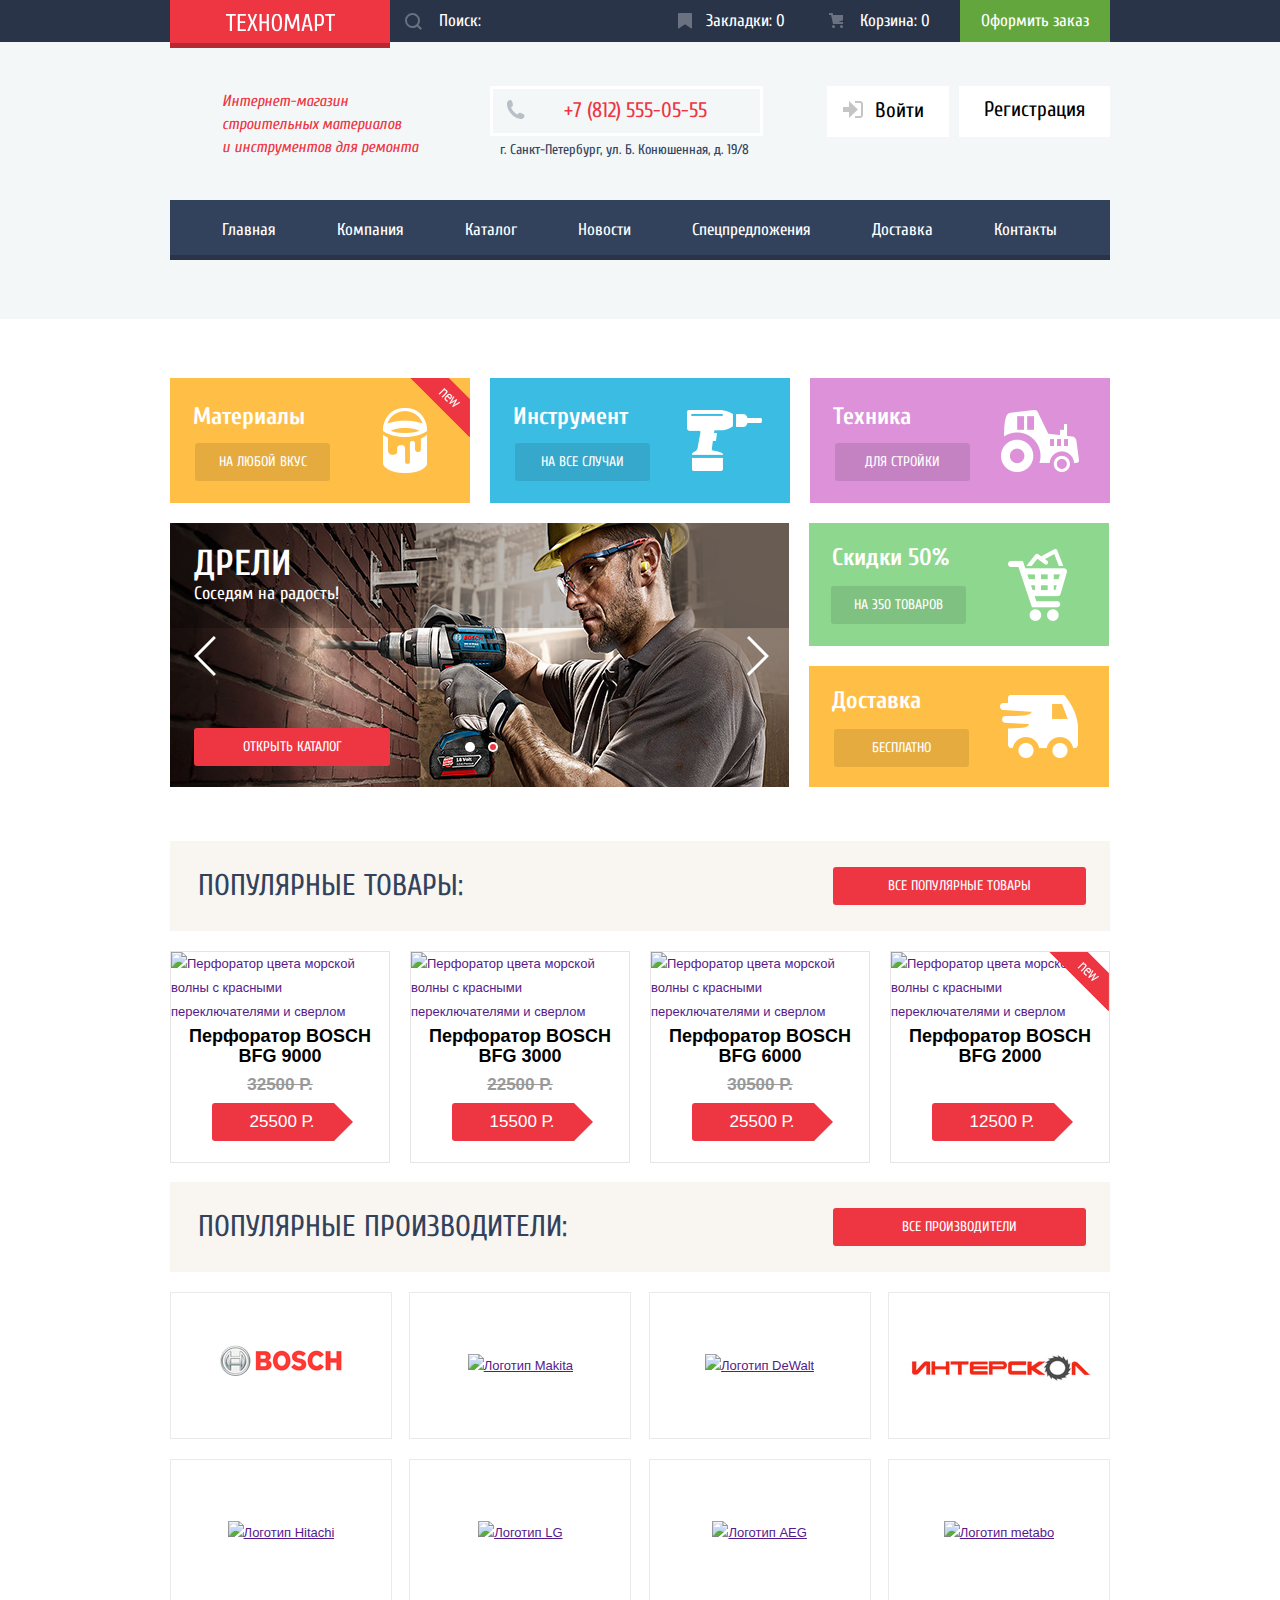
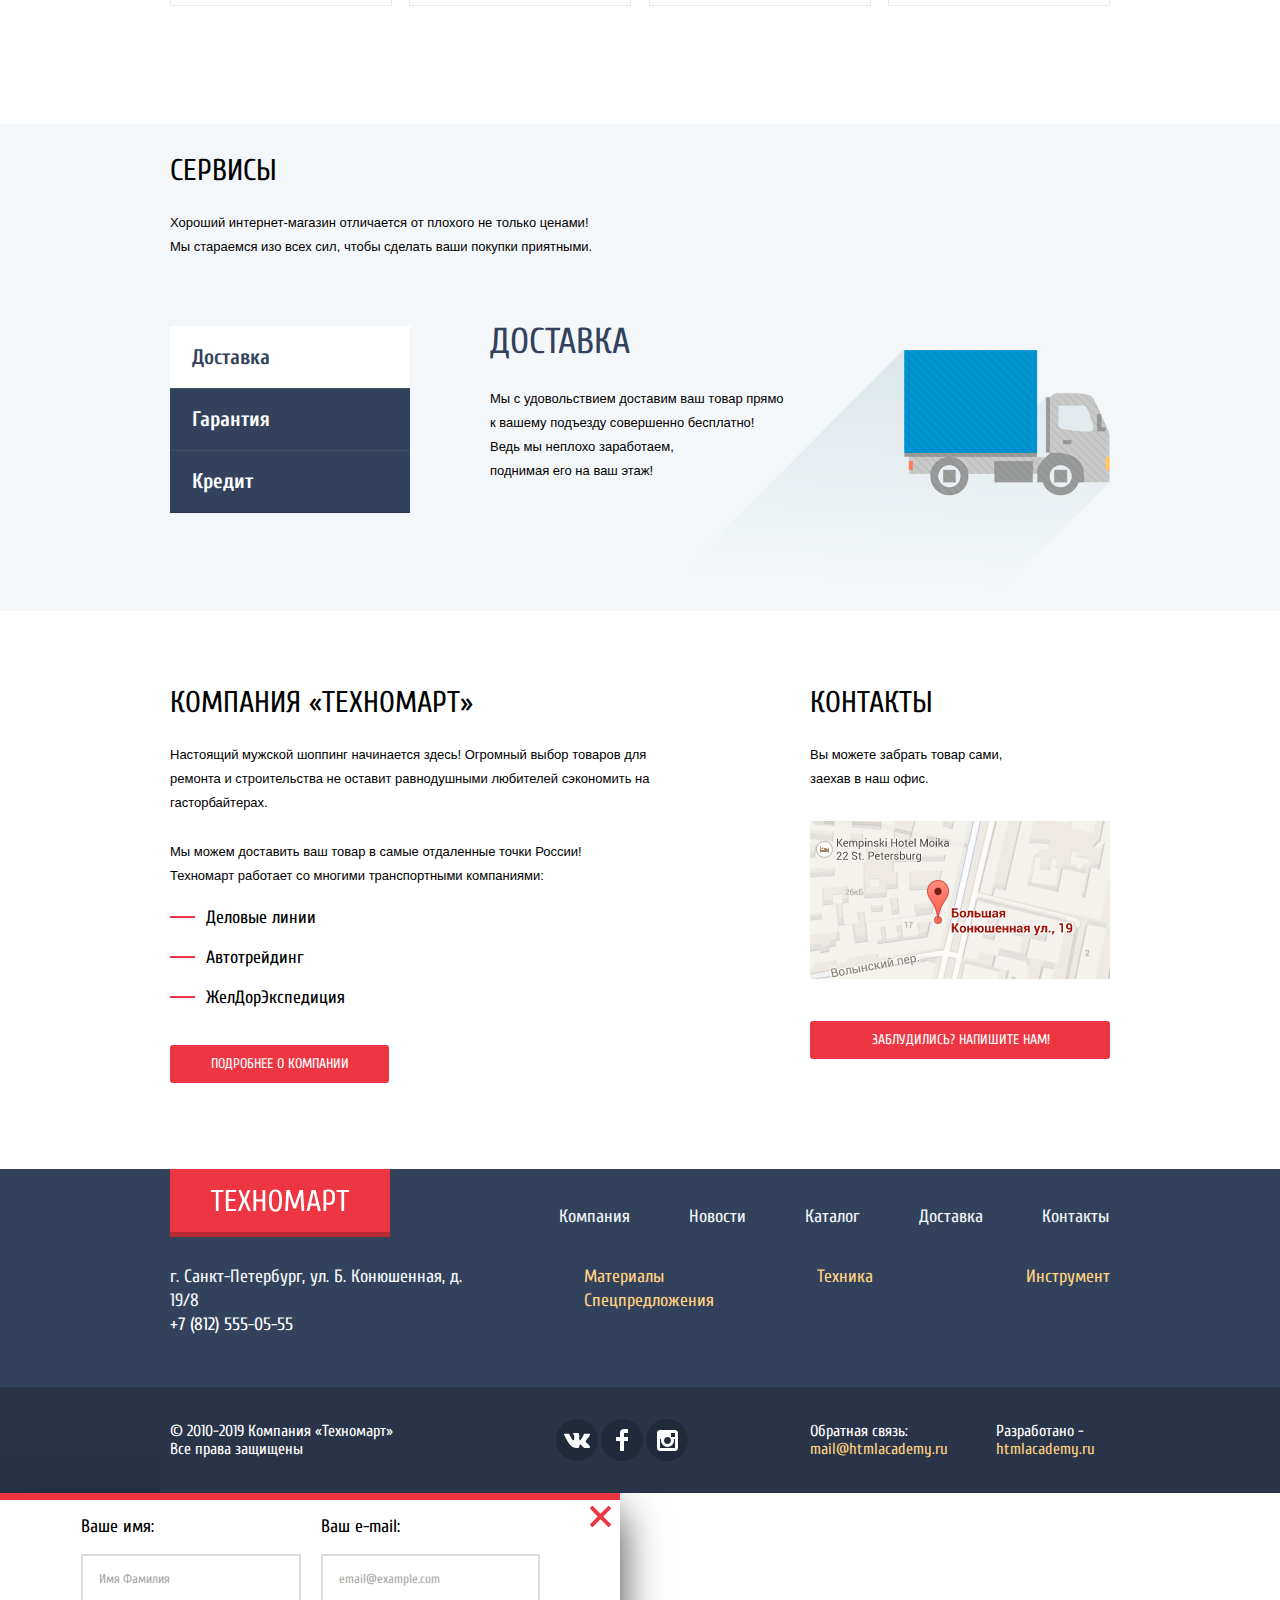
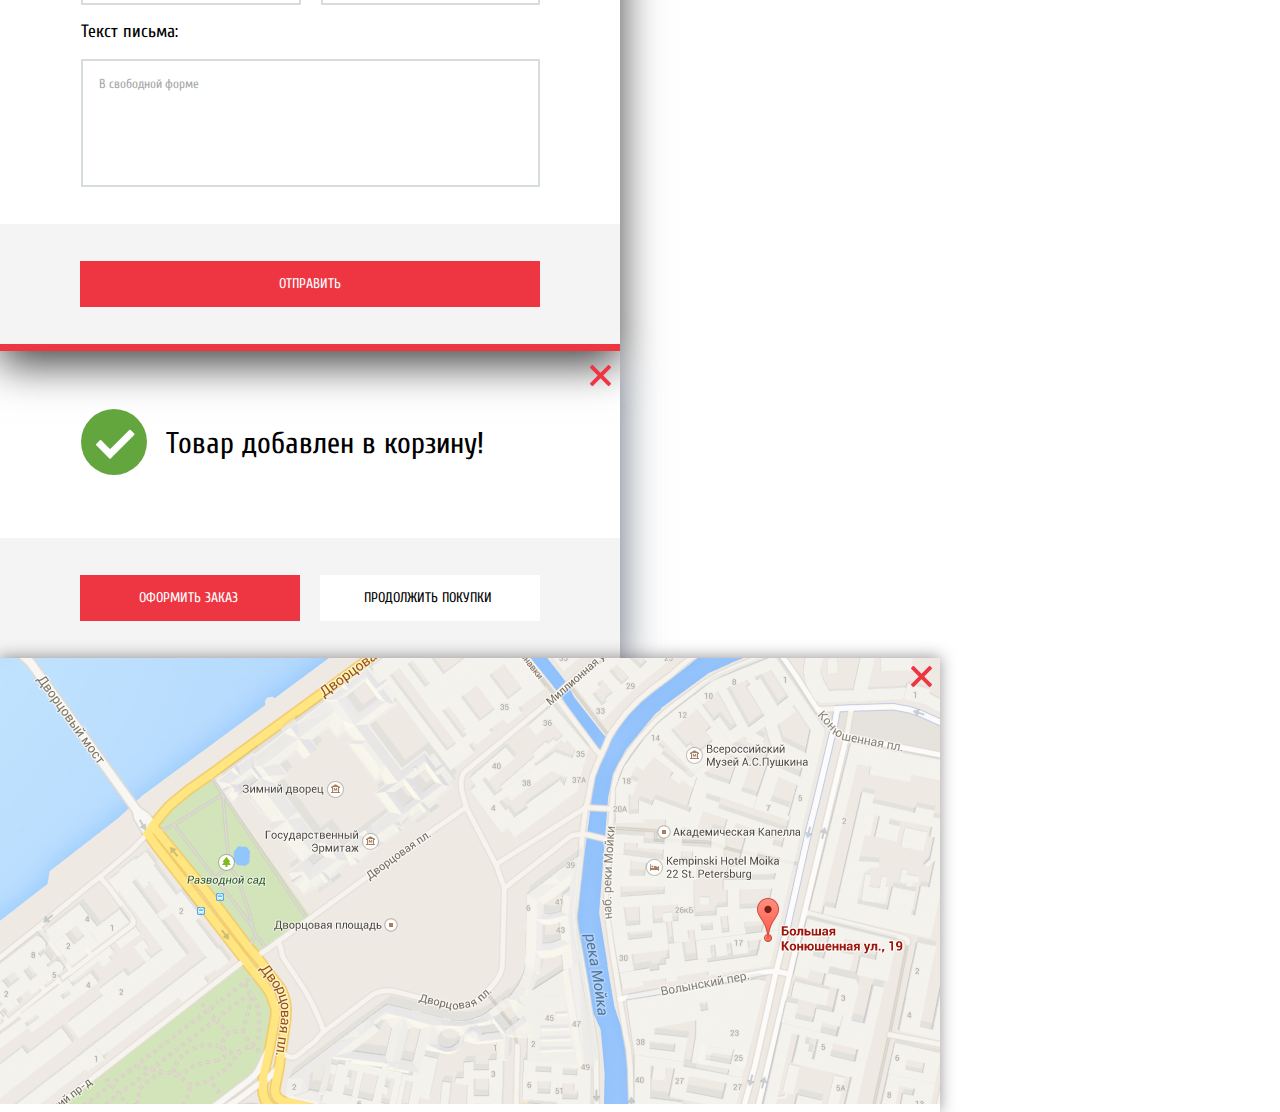
==== commit 7bd933bb: "Наконец все заработало +минимизированный css" ====
--- a/index.html
+++ b/index.html
@@ -5,7 +5,7 @@
   <title>HTML Academy: Техномарт</title>
   <link href="https://fonts.googleapis.com/css?family=Cuprum:400,400i,700,PT+Sans:400,700&display=swap&subset=cyrillic" rel="stylesheet">
   <link href="css/normalize.css" rel="stylesheet">
-  <link href="css/compressed.css" rel="stylesheet">
+  <link href="css/style-min.css" rel="stylesheet">
   <link href="css/style.css" rel="stylesheet">
 </head>
 <body>
--- a/css/style-min.css
+++ b/css/style-min.css
@@ -0,0 +1 @@
+body{margin:0;padding:0;font-family:"PT Sans","Arial",sans-serif;font-size:13px;line-height:24px;font-weight:400;color:#000;background-color:#fff;width:100%}.img{max-width:100%;height:auto}.list-items-wrapper{color:#fff;background-color:#293449;font-family:"Cuprum","Arial",sans-serif}.container{margin:0 auto;width:940px;padding:0 10px}.list-items{position:relative;display:flex;justify-content:space-between;align-items:stretch;min-height:42px;margin:0 auto;padding:0}.list-items a{display:flex;align-items:center;color:#fff;text-decoration:none}.list-items:hover:not(:last-child){background-color:#293449}.list-items:active{opacity:.5;background-color:#1d2739}.header-logo{position:absolute;top:-4px;left:0;z-index:1;display:flex;align-items:center;justify-content:center;background-color:#ee3643;width:220px;height:52px;box-shadow:inset 0 -5px 0 0 rgba(0,0,0,.24)}.header-logo:hover{background-color:#ca2c37}.header-logo:active{background-color:#ba2732}.logo{width:109px;height:19px}.header-search{position:relative;margin-left:220px;display:flex}.search{font-size:17px;line-height:18px;font-weight:400;color:#fff;background-color:#293449;padding:12px 10px 12px 49px;border:0;outline:0;width:270px}.search::placeholder{font-family:"Cuprum","Arial",sans-serif;font-size:17px;line-height:18px;color:#fff}.search::-ms-input-placeholder{color:#fff}.search:hover{background-color:#212a3a}.search:focus{font-family:"Cuprum","Arial",sans-serif;color:#000;background-color:#fff}.search:focus~.search-icon{fill:#ee3643}.search-icon{position:absolute;top:13px;left:15px;z-index:1;opacity:.3;fill:#fff}.search:focus+.search-icon,.search:hover+.search-icon{opacity:1}.list-item-add-marker{position:relative;font-family:"Cuprum","Arial",sans-serif;font-size:17px;line-height:18px;font-weight:400;padding:12px 28px 12px 44px;display:flex;align-items:center}.list-item-add-marker:hover{background-color:#212a3a}.list-item-add-marker:active{color:#8b8e94;background-color:#161d29}.list-item-add-marker::before{content:"";position:absolute;left:16px;width:14px;height:16px;background-image:url(../img/icons-svg/icon-bookmark.svg);background-repeat:no-repeat;opacity:.3}.list-item-add-marker:hover::before{opacity:1}.list-item-add-marker:focus::before{opacity:.5}.list-item-add-cart{position:relative;font-family:"Cuprum","Arial",sans-serif;font-size:17px;line-height:18px;display:flex;align-items:center;padding:12px 28px 12px 46px}.list-item-add-cart:hover{background-color:#212a3a}.list-item-add-cart:active{color:#8b8e94;background-color:#161d29}.list-item-add-cart.active{background-color:#ee3643}.list-item-add-cart::before{content:"";position:absolute;left:15px;width:14px;height:16px;background-image:url(../img/icons-svg/icon-cart.svg);background-repeat:no-repeat;opacity:.3}.list-item-add-cart:hover::before{opacity:1}.list-item-add-cart:focus::before{opacity:.5}.list-item-button{font-family:"Cuprum","Arial",sans-serif;font-size:17px;line-height:18px;font-weight:400;background-color:#63a63e;display:flex;align-items:center;padding:12px 21px}.list-item-button:hover{background-color:#5fbb2d}.list-item-button:active{background-color:#518534}.text-wrapper{background-color:#f3f7f8;display:flex;flex-direction:column;margin-bottom:59px}.middle-header{display:flex;margin-top:44px;margin-bottom:24px}.caption,.phone-address{display:flex;flex-direction:column}.caption{color:#ee3643;font-family:"Cuprum","Arial",sans-serif;font-size:16px;line-height:23px;font-style:italic;margin-top:4px;margin-bottom:0;margin-left:52px;width:196px}.phone-address{margin-left:72px}.address,.phone{font-family:"Cuprum","Arial",sans-serif;display:flex}.phone{position:relative;text-decoration:none;color:#ee3643;font-size:21px;line-height:21px;border:3px solid #fff;padding:11px 53px 12px 71px}.phone::before{content:"";position:absolute;left:13px;width:19px;height:19px;background-image:url(../img/icons-svg/icon-phone.svg);background-repeat:no-repeat}.address{color:#32425c;font-size:14px;line-height:24px;margin-top:2px;padding-left:10px}.user-navigation-index{position:relative;margin-left:auto;display:flex;align-self:baseline}.login-link,.login-link-enter{font-family:"Cuprum","Arial",sans-serif;color:#000;background-color:#fff;font-size:21px;line-height:21px;text-decoration:none}.login-link{padding:13px 25px 17px;margin-left:10px}.login-link:hover{color:#ee3643}.login-link:active{color:#c5c5c5}.login-link-enter{position:relative;padding:14px 25px 15px 48px}.login-link-enter:hover{color:#ee3643}.login-link-enter:active{color:#c5c5c5}.login-icon{position:absolute;top:15px;left:16px}.login-icon:hover path,.personal-icon-out:hover path,.personal-icon:hover path{fill:#32425c}.user-navigation-inner{position:relative;margin-left:auto;display:flex;flex-direction:column;align-self:baseline}.personal-link{position:relative;font-family:"Cuprum","Arial",sans-serif;color:#000;background-color:#fff;font-size:21px;line-height:21px;text-decoration:none;display:flex;align-items:center;padding:13px 69px 11px 47px}.personal-link:focus{opacity:.3}.personal-icon{position:absolute;top:13px;left:13px}.personal-icon-out{position:absolute;top:14px;right:10px}.user-navigation-dop{margin-left:20px;margin-top:8px;position:relative}.information-link,.information-link-orders{font-family:"Cuprum","Arial",sans-serif;color:#32425c;font-size:16px;line-height:18px;padding-right:29px}.information-link-orders{position:relative}.information-link-orders:after{content:"";position:absolute;top:7px;left:90px;width:4px;height:4px;border-radius:50%;background:#32425c}.information-link:hover{color:#ee3643}.information-link:active{color:#c5c5c5}.information-link-orders:hover{color:#ee3643}.information-link-orders:active{color:#c5c5c5}.list-navigation{font-family:"Cuprum","Arial",sans-serif;font-size:17px;color:#fff;background-color:#32425c;display:flex;flex-wrap:wrap;align-items:center;justify-content:center;padding:0;margin:0;min-height:60px;box-shadow:inset 0 -5px 0 0 #293449}.list-navigation a{color:#fff;text-decoration:none;padding:20px 31px 20px 30px;line-height:1}.list-items-footer li,.list-navigation li,.perforator-items-index li,.social-items li,.special li,.special-address li,.special-mail li{list-style:none}.list-navigation a:hover{background-color:#293449}.list-navigation a:active{opacity:.5;background-color:#1d2739}.visually-hidden{position:absolute;clip:rect(0 0 0 0);width:1px;height:1px;margin:-1px}.navigation-cards{display:flex;flex-wrap:wrap}.block{width:300px;display:flex;justify-content:space-between}.title-button{margin-right:9px}.title-button,.title-button-green,.title-button-purple{margin-bottom:22px}.title-button-delivery{margin-bottom:20px}.navigation-cards-title,.navigation-cards-title-delivery,.navigation-cards-title-green{font-family:"Cuprum","Arial",sans-serif;color:#fff;font-size:24px;line-height:30px;margin-top:24px;margin-left:23px;margin-bottom:11px}.navigation-cards-title-delivery,.navigation-cards-title-green{margin-top:20px;margin-bottom:13px}.navigation-cards-button{font-family:"Cuprum","Arial",sans-serif;color:#fff;font-size:14px;line-height:18px;text-decoration:none;text-transform:uppercase;background-color:rgba(0,0,0,.1);padding:10px 0;margin-left:25px;width:135px;display:inline-block;vertical-align:top;text-align:center;border-radius:3px}.navigation-cards-button:hover{background-color:rgba(0,0,0,.2)}.navigation-cards-button:focus{background-color:rgba(0,0,0,.3)}.navigation-cards-button-green{font-family:"Cuprum","Arial",sans-serif;color:#fff;font-size:14px;line-height:18px;text-decoration:none;text-transform:uppercase;background-color:rgba(0,0,0,.1);padding:10px 0;margin-left:22px;width:135px;display:inline-block;vertical-align:top;text-align:center;border-radius:3px}.navigation-cards-button-green:hover{background-color:rgba(0,0,0,.2)}.navigation-cards-button-green:focus{background-color:rgba(0,0,0,.3)}.navigation-cards-image{display:flex;align-self:center;margin:auto}.background-blue,.background-orange-material{position:relative;background-color:#ffbf47;display:flex;margin-right:20px;margin-bottom:20px}.new-flag::after{content:"";position:absolute;top:0;right:0;width:60px;height:59px;background-image:url(../img/new-flag.png);background-repeat:no-repeat}.background-blue{background-color:#3bbce3}.background-green,.background-purple{position:relative;background-color:#dc91d8;display:flex;margin-bottom:20px}.background-green{background-color:#8ed78f}.background-orange-delivery{background-color:#ffbf47}.background-orange-delivery,.slider-main{display:flex;position:relative}.main-image-first,.main-image-second{position:relative;background-image:url(../img/main-image.jpg);background-color:#000;width:595px;display:flex;margin-right:20px;flex-direction:column;align-items:flex-start;padding-left:24px}.main-image-second{background-image:url(../img/slide-image.png);display:none}.navigation-card-title{font-family:"Cuprum","Arial",sans-serif;color:#fff;font-size:36px;line-height:36px;text-transform:uppercase;margin-top:23px;margin-bottom:0}.button-radio-section{display:flex;position:relative}.navigation-card-button{font-family:"Cuprum","Arial",sans-serif;color:#fff;font-size:14px;line-height:18px;background-color:#ee3643;padding:10px 48px 10px 49px;text-decoration:none;text-transform:uppercase;margin-top:104px;border-radius:3px}.navigation-card-button:hover{background-color:#ca2c37}.navigation-card-button:focus{background-color:#ba2732}.navigation-card-lead{font-family:"Cuprum","Arial",sans-serif;color:#fff;font-size:18px;margin-top:0}.slider-button-back,.slider-button-next{background-image:url(../img/icons-svg/icon-left.svg);background-repeat:no-repeat;position:absolute;top:113px;width:22px;height:40px;background-color:transparent;border:0;outline:0}.slider-button-next{background-image:url(../img/icons-svg/icon-right.svg);right:20px}.radio-buttons-section{display:flex;position:relative;top:105px;left:62px}.perforator-item-index:hover .perforator-item-img,.radio-slider{opacity:0}.radio-buttons{display:inline}.radio-buttons-label{position:relative;padding-left:10px}.radio-buttons-label:before{content:"";position:absolute;left:0;width:10px;height:10px;border-radius:50%;background:#fff}.radio-slider:checked~.radio-buttons-label:after{content:"";position:absolute;left:2px;top:-2px;width:6px;height:6px;background-color:#ee3643;border-radius:50%}.title-wrapper{background-color:#f9f5f0;display:flex;flex-wrap:wrap;justify-content:space-between;align-items:center;margin-top:54px;padding-left:28px}.button-index-brands,.button-index-popular,.title{font-family:"Cuprum","Arial",sans-serif;text-transform:uppercase}.title{font-size:30px;line-height:30px;font-weight:400;color:#32425c;display:flex}.button-index-brands,.button-index-popular{font-size:14px;line-height:18px;color:#fff;background-color:#ee3643;text-decoration:none;padding:10px 55px;margin-right:24px;border-radius:3px}.button-index-popular:active{background-color:#ba2732}.button-index-popular:hover{background-color:#ca2c37}.button-index-brands{padding:10px 69px;text-align:center}.button-index-brands:active{background-color:#ba2732}.button-index-brands:hover{background-color:#ca2c37}.catalog-section,.perforator-item-index:hover .buy-marker{display:flex}.perforator-items-index{display:flex;flex-wrap:wrap;justify-content:space-between;margin-top:0;padding:0;width:940px}.perforator-items-index a{text-decoration:none}.perforator-item-index{display:flex;flex-direction:column;border:1px solid #e5e5e5;margin-top:20px;position:relative;width:218px;padding-bottom:21px}.perforator-item-index:hover{box-shadow:0 10px 25px 0 rgba(41,52,73,.5)}.perforator-item-index:last-child{margin-right:0}.buy-marker{position:absolute;display:none;background:#fff;flex-direction:column;width:135px;top:44px;left:42px}.buy{font-family:"Cuprum","Arial",sans-serif;font-size:14px;line-height:18px;text-transform:uppercase;color:#fff;background-color:#63a63e;padding:10px 45px 10px 49px;margin-bottom:7px;box-shadow:inset 0 -3px 0 0 #367315;border-radius:3px}.buy::before{content:"";position:absolute;left:13px;width:14px;height:16px;background-image:url(../img/icons-svg/icon-cart.svg);background-repeat:no-repeat;opacity:.3}.buy:hover::before{opacity:1}.buy:focus::before{opacity:1}.buy:hover{background-color:#5fbb2d}.buy:focus{background-color:#518534}.marker{font-family:"Cuprum","Arial",sans-serif;font-size:14px;line-height:18px;color:#32425c;text-transform:uppercase;border:3px solid #63a63e;padding:9px 29px 7px 30px;border-radius:3px}.marker:hover{border:3px solid #32425c}.marker:focus{opacity:.3;border:3px solid #32425c}.perforator-heading{margin:0}.heading,.price-sale{display:flex;flex-direction:column;align-items:center}.heading{font-size:18px;line-height:20px;font-weight:700;text-decoration:none;color:#000;background-color:#fff;margin-top:2px}.price-sale{margin-top:auto}.price,.price-index{font-size:17px;line-height:18px;text-decoration:line-through;font-weight:700;color:#999;margin-top:10px;margin-bottom:11px}.price-index{margin-bottom:9px}.sale,.title-wrapper-brands{display:flex;align-items:center}.sale{font-size:17px;line-height:18px;text-decoration:none;position:relative;width:140px;height:38px;background-color:#ee3643;justify-content:center;border-radius:3px;margin-left:4px}.sale,.sale a{color:#fff}.sale::after{content:"";position:absolute;top:0;right:-20px;width:0;height:0;border:19px solid #fff;border-left-color:#ee3643}.title-wrapper-brands{background-color:#f9f5f0;flex-wrap:wrap;justify-content:space-between;margin-top:6px;padding-left:28px}.popular-brands{display:flex;margin-top:7px}.brands-items{display:flex;flex-wrap:wrap;justify-content:space-between;padding:0}.brand-item{display:flex;border:1px solid #eaeaea;list-style:none;align-items:center;width:220px;height:145px;justify-content:space-around;margin-bottom:20px}.brand-item:hover{box-shadow:0 10px 25px 0 rgba(41,52,73,.5)}.brand-item:focus{box-shadow:0 4px 10px 0 rgba(41,52,73,.5)}.services-about{display:flex;flex-direction:column;background-color:#f4f7f9;margin-top:85px;padding-bottom:78px;margin-bottom:45px}.heading-index{font-family:"Cuprum","Arial",sans-serif;font-size:30px;line-height:30px;font-weight:400;text-transform:uppercase;margin-top:32px;margin-bottom:25px}.services-cards{display:flex;position:relative}.services-buttons{display:flex;flex-direction:column;font-family:"Cuprum","Arial",sans-serif;font-size:21px;line-height:30px;font-weight:700;color:#fff;background-color:#32425c;padding:0;margin-top:67px}.services-button{padding:16px 140px 16px 22px;list-style:none;box-shadow:0 1px 0 0 #293449,inset 0 1px 0 0 #405069}.services-button:hover{background-color:#293449}.services-button.active{color:#32425c;background-color:#fff;box-shadow:none}.slide-title{font-family:"Cuprum","Arial",sans-serif;font-size:36px;line-height:36px;font-weight:400;color:#32425c;text-transform:uppercase;margin-top:65px;margin-bottom:27px}.slide-paragraph{display:flex;flex-direction:column;font-size:13px;line-height:24px;margin-top:0;margin-bottom:0}.credit-paragraph,.delivery-paragraph,.guarantee-paragraph{display:flex;position:relative;flex-direction:column;margin-left:80px;width:100%}.credit-paragraph::after,.delivery-paragraph::after,.guarantee-paragraph::after{content:"";position:absolute;right:0;top:91px;width:468px;height:261px;background-image:url(../img/truck.png);background-repeat:no-repeat}.credit-paragraph,.guarantee-paragraph{display:none}.credit-paragraph::after,.guarantee-paragraph::after{top:60px;width:389px;height:283px;background-image:url(../img/guarantee.png)}.credit-paragraph::after{top:50px;width:465px;height:285px;background-image:url(../img/credit.png)}.button-index,.button-index-credit{font-family:"Cuprum","Arial",sans-serif;font-size:14px;line-height:18px;color:#fff;text-decoration:none;text-transform:uppercase;border-radius:3px}.button-index-credit{background-color:#ff5357;padding:14px 44px;margin-right:auto;margin-top:20px}.button-index-credit:hover{background-color:#ca2c37}.button-index-credit:active{background-color:#ba2732}.button-index{background-color:#ee3643;padding:10px 40px 10px 41px;text-align:center;display:inline-block;vertical-align:top;border:0}.button-index:hover{background-color:#ca2c37}.button-index:active{background-color:#ba2732}.index-about{display:flex;justify-content:space-between;margin-top:0;margin-bottom:86px}.about-business{font-size:13px;line-height:24px;padding-right:120px}.paragraph{display:flex;flex-direction:column;margin-top:25px;margin-bottom:0}.dop-paragraph{margin-top:0}.list-about{font-family:"Cuprum","Arial",sans-serif;font-size:18px;line-height:20px;margin-bottom:37px;padding:0;list-style:none}.lines{margin-top:20px;padding-left:36px;position:relative}.lines::before,.price-controls .max-price::before{content:"";position:absolute;top:8px;left:0;width:25px;height:2px;background-color:#ee3643}.about,.company-contacts{display:flex;flex-direction:column}.about{margin:0;font-size:13px;line-height:24px}.map{margin-top:30px;margin-bottom:34px}.first-footer{font-family:"Cuprum","Arial",sans-serif;font-size:18px;line-height:24px;color:#f1f5f7;background-color:#32425c;text-decoration:none;margin:0;padding:0}.first-footer-container{display:flex;justify-content:space-between;padding-bottom:50px}.first-footer-info{display:flex;flex-direction:column}.footer-logo{background-color:#ee3643;width:138px;height:23px;padding:20px 41px 25px;margin-bottom:10px;box-shadow:inset 0 -5px 0 0 rgba(0,0,0,.24)}.footer-logo:hover{background-color:#ca2c37}.footer-logo:active{background-color:#ba2732}.footer-contacts{display:flex;flex-direction:column;font-family:"Cuprum","Arial",sans-serif;font-size:18px;line-height:24px;color:#f3f7f9}.footer-address{margin-bottom:0}.footer-phone{margin-top:0;text-decoration:none;color:#fff}.first-footer-navigation{display:flex;flex-direction:column;align-items:center;justify-content:center}.list-items-footer{font-family:"Cuprum","Arial",sans-serif;font-size:18px;line-height:24px;flex-wrap:wrap;padding:0;margin-left:5px;margin-top:30px}.list-items-footer a,.special a{color:#f1f5f7;text-decoration:none;padding-left:59px}.list-items-footer a:hover{text-decoration:underline}.list-items-footer a:active{opacity:.5;color:#f1f5f7}.list-items-footer,.second-footer,.special{display:flex;justify-content:space-between}.special{flex-wrap:wrap;padding-left:30px}.special a{color:#ffd180;padding-left:60px}.special a:hover{text-decoration:underline}.special a:active{opacity:.5;color:#ffd180}.second-footer{font-family:"Cuprum","Arial",sans-serif;font-size:16px;line-height:18px;color:#fff;background-color:#293449;align-items:center}.copyright{display:flex;flex-direction:column;margin-top:35px;margin-bottom:35px}.social{display:inline-block;width:42px;height:42px;margin-right:3px;vertical-align:middle;background-color:#212a3a}.social-items{display:flex;flex-wrap:wrap;margin-left:75px;width:135px}.social-items a{color:#fff;text-decoration:none}.social-items a:hover{background-color:#ee3643}.social-fb,.social-insta,.social-vk{background-image:url(../img/icons-svg/icon-vk.svg);background-repeat:no-repeat;background-position:center;border-radius:100px}.social-fb,.social-insta{background-image:url(../img/icons-svg/icon-fb.svg)}.social-insta{background-image:url(../img/icons-svg/icon-insta.svg)}.special-address,.special-mail{display:flex;flex-direction:column}.special-address{margin-right:15px}.special-address a,.special-mail a{color:#ffd180;text-decoration:none}.special-address a:hover{text-decoration:underline}.special-address a:active{color:#ee3643}.special-mail{margin-left:70px}.special-mail a:hover{text-decoration:underline}.special-mail a:active{color:#ee3643}.text-wrapper-inner{background-color:#f3f7f8;display:flex;flex-direction:column;margin-bottom:12px}.items{display:flex;padding-left:0;position:relative;margin-top:20px;margin-bottom:19px}.items a,.items li{text-transform:uppercase}.items a{font-size:13px;line-height:18px;color:#000;background-color:#fff;text-decoration:none}.items li{list-style:none}.items-icon-home::before{content:"";position:absolute;top:5px;left:0;background-image:url(../img/icons-svg/icon-home.svg);background-repeat:no-repeat;width:14px;height:12px}.items-icon-catalog{padding-left:55px}.items-icon-catalog::before,.items-icon-perforator::before,.items-icon-tool::before{content:"";position:absolute;top:5px;left:29px;background-image:url(../img/icons-svg/icon-right-small.svg);background-repeat:no-repeat;width:8px;height:12px}.items-icon-tool{padding-left:39px}.items-icon-perforator::before,.items-icon-tool::before{left:124px}.items-icon-perforator{padding-left:43px}.items-icon-perforator::before{left:245px}.title-wrapper-catalog{background-color:#f4f7f9;margin-bottom:16px;display:flex;flex-wrap:wrap;align-items:center;padding-left:28px}.title-inner{font-family:"Cuprum","Arial",sans-serif;font-size:30px;line-height:30px;font-weight:400;color:#32425c;text-transform:uppercase;display:flex}.filter-section{display:flex;min-width:220px}.filter-title{display:flex;font-size:13px;line-height:18px;font-weight:400;margin-top:0;margin-bottom:0;background-color:#f7f3ec;padding:10px 0 10px 18px;text-transform:uppercase}.price-title{font-size:17px;line-height:30px;font-weight:600;text-transform:uppercase;margin-top:12px;margin-bottom:14px}.range{width:220px}.range-controls{position:relative;background-color:#f7f3ec;height:80px;margin-bottom:9px;padding-top:39px;box-sizing:border-box;padding-right:24px;padding-left:24px}.range-controls .scale{width:177px;height:2px;background-color:#d3d3d3}.range-controls .bar{width:80%;height:2px;background-color:#50a07e}.range-controls .toggle{position:absolute;width:4px;height:4px;top:30px;background:#ababab;border:8px solid #fff;border-radius:50%;box-shadow:0 2px 1px 0 rgba(0,1,1,.2);cursor:pointer}.range-controls .toggle-min{left:20px}.range-controls .toggle-max{left:160px}.price-controls{display:flex;padding:0;width:220px;margin:0 0 24px}.price-controls input{font-size:17px;line-height:18px;position:relative;width:95px;height:38px;text-align:center;background-color:#f7f3ec;border:0;padding:0;margin:0}.price-controls .max-price{position:relative;margin-left:30px}.price-controls .max-price::before{width:10px;height:1px;background-color:#444;top:19px;margin-left:-20px;margin-top:-1px}.headline-brands{font-weight:700;font-size:17px;line-height:30px;text-transform:uppercase;border-top:1px solid #e5e5e5;padding-top:16px}.filter-option{display:flex;flex-direction:column;margin:0 auto;padding:0}.filter-option li{font-size:15px;line-height:20px;list-style:none;padding-bottom:20px}.filter-name{padding-bottom:17px;margin-left:35px;position:relative}.headline-radio{font-weight:700;font-size:17px;line-height:30px;text-transform:uppercase;border-top:1px solid #e5e5e5;margin-top:0;padding-top:16px}.filter-radio{padding-bottom:17px;margin-left:35px;position:relative;text-transform:uppercase}.radio{margin-right:10px}.radio-off-icon,.radio-on-icon{position:absolute;top:-3px;left:-35px}.checkbox-off-icon:hover path,.checkbox-on-icon:hover path,.radio-off-icon:hover path,.radio-on-icon:hover path{fill:#b5b5b5}.radio-on-icon{display:none}.radio:disabled~.radio-off-icon,.radio:disabled~.radio-on-icon{opacity:.3}.radio:disabled~.battery{opacity:.4}.radio:checked~.radio-on-icon{display:flex}.checkbox{margin-right:12px}.checkbox-off-icon,.checkbox-on-icon{position:absolute;top:-3px;left:-35px}.checkbox-on-icon{display:none}.checkbox:disabled~.checkbox-off-icon,.checkbox:disabled~.checkbox-on-icon{opacity:.3}.checkbox:disabled~.brand-name{opacity:.4}.checkbox:checked~.checkbox-on-icon{display:flex}.btn{font-size:13px;line-height:18px;text-transform:uppercase;background-color:#fff;align-self:flex-start;margin-top:54px;border:1px solid #e5e5e5;padding:10px 39px;outline:0;border-radius:3px}.btn:hover,.list-group:hover a{border:1px solid #bdc6ca}.btn:active,.list-group:active a{border:1px solid #ee3643}.shopping-section{display:flex;flex-wrap:wrap}.sorting{font-size:13px;line-height:18px;background-color:#f7f3ec;text-transform:uppercase;display:flex;margin-left:21px;width:700px}.filter-price-option,.options{display:flex;align-items:center}.filter-price-option{padding:0;min-height:38px;margin-top:0;margin-bottom:0}.filter-price-option li,.filter-sorting li{list-style:none}.options{font-size:13px;line-height:18px;text-decoration:none;color:rgba(0,0,0,.18);border-bottom:1px dotted #ee3643}.options.active{color:#ee3643;border-bottom:none;margin-left:140px}.type{margin-left:70px}.function{margin-left:65px}.filter-price-option .options:hover{color:#000;border-bottom:1px solid #ee3643}.filter-price-option .options:focus{color:#ee3643;border-bottom:none}.filter-sorting{display:flex;align-items:center;padding:0;min-height:38px;margin:0 19px 0 auto}.filter-sorting,.up,.up-icon{position:relative}.up-icon{opacity:.3;fill:#231f20}.up-icon:hover{opacity:1}.up-icon.active{fill:#ee3643;opacity:1}.down{opacity:.3;margin-left:20px}.down:hover{opacity:1}.perforator-items{display:flex;flex-wrap:wrap;justify-content:space-between;padding-left:21px;width:700px;margin-top:20px}.perforator-items a{text-decoration:none}.perforator-items li{display:flex;flex-direction:column;list-style:none}.perforator-item{border:1px solid #e5e5e5;margin-bottom:18px;padding-bottom:21px;display:flex;position:relative}.hover,.perforator-item:hover .perforator-item-img{opacity:0}.perforator-item:hover{box-shadow:0 10px 25px 0 rgba(41,52,73,.5)}.buy-marker-active{display:flex;position:absolute;background:#fff;flex-direction:column;width:135px;top:44px;left:42px}.list,.page,.perforator-item:hover .buy-marker{display:flex}.list{padding:0;margin:29px auto 70px 239px}.list li{font-size:13px;line-height:18px;text-transform:uppercase;list-style:none;margin-right:9px}.list-group a,.list-group-next a{color:#000;text-decoration:none;border:1px solid #e5e5e5;padding:10px 15px;border-radius:3px}.list-group.active a{background-color:#ee3643;color:#fff}.list-group-next a{padding:10px 32px 12px}.list-group-next:hover a{border:1px solid #bdc6ca}.list-group-next:active a{border:1px solid #ee3643}.text-wrapper-perforator{background-color:#f3f7f8;display:flex;flex-direction:column;padding-top:35px;padding-bottom:56px}.about-perforator-title{font-family:"Cuprum","Arial",sans-serif;font-size:30px;line-height:30px;font-weight:400;text-transform:uppercase;margin-bottom:25px}.about-perforator-paragraph{display:flex;flex-direction:column;font-size:13px;line-height:24px;margin:0}.write-to-us{display:flex;flex-direction:column;width:620px;border-top:7px solid #ee3643;box-shadow:0 20px 40px 0 rgba(0,0,0,.75)}.popup-titles-wrap{position:relative;font-family:"Cuprum","Arial",sans-serif;font-size:18px;line-height:18px;margin-left:81px;margin-right:80px}.close-button{background-image:url(../img/icons-svg/icon-close.svg);background-repeat:no-repeat;position:absolute;top:6px;right:-71px;width:21px;height:21px;border:0;background-color:transparent;outline:0;cursor:pointer}.popup-name-email{display:flex}.popup-title-name{margin-right:20px;flex-grow:1}.popup-text,.popup-title-email,.popup-title-name{display:flex;flex-direction:column}.popup-title-email{flex-grow:1}.popup-text{margin-bottom:37px}.popup-input{font-size:13px;line-height:18px;padding-top:14px;padding-left:16px;padding-bottom:15px;border:2px solid #d7dcde}.popup-input::placeholder,.popup-textarea::placeholder{color:#a9a9a9}.popup-input:hover{border:2px solid #b5b5b5;outline:0}.popup-input:focus{border:2px solid #ee3643;outline:0}.popup-textarea{font-size:13px;line-height:18px;padding-top:14px;padding-left:16px;resize:none;outline:0;border:2px solid #d7dcde}.popup-textarea:hover{border:2px solid #b5b5b5}.popup-textarea:focus{border:2px solid #ee3643}.popup-button{font-family:"Cuprum","Arial",sans-serif;font-size:14px;line-height:18px;background-color:#ee3643;color:#fff;padding:14px 199px;text-transform:uppercase;font-weight:400;outline:0;border:0}.popup-button:hover{background-color:#ca2c37}.popup-button:focus{background-color:#ba2732}.popup-button-background{display:flex;justify-content:space-between;background-color:#f4f4f4;padding:37px 80px}.add-to-cart{display:flex;flex-direction:column;width:620px;border-top:7px solid #ee3643;box-shadow:0 20px 40px 0 rgba(41,52,73,.75)}.popup-header{display:flex;position:relative;margin-left:81px;margin-top:48px;margin-bottom:49px}.close-button-add{background-image:url(../img/icons-svg/icon-close.svg);background-repeat:no-repeat;position:absolute;top:-34px;right:9px;width:21px;height:21px;border:0;background-color:transparent;outline:0;cursor:pointer}.popup-add-title,.popup-button-buy{font-family:"Cuprum","Arial",sans-serif}.popup-add-title{position:relative;font-size:30px;line-height:30px;margin-left:85px}.popup-add-title::before{content:"";position:absolute;top:-20px;left:-85px;width:66px;height:66px;background-image:url(../img/icons-svg/icon-mark.svg);background-repeat:no-repeat}.popup-button-buy{font-size:14px;line-height:18px;text-transform:uppercase;color:#fff;background-color:#ee3643;padding:14px 62px 14px 59px;text-decoration:none;border:0}.popup-button-buy:hover{background-color:#ca2c37}.popup-button-buy:focus{background-color:#ba2732}.popup-button-continue{font-family:"Cuprum","Arial",sans-serif;font-size:14px;line-height:18px;text-transform:uppercase;color:#000;background-color:#fff;padding:14px 48px 12px 44px;text-decoration:none;border:0}.map-popup{position:relative;width:940px;box-shadow:0 0 14.7px 1.3px rgba(47,42,43,.5)}.close-map-button{background-image:url(../img/icons-svg/icon-close.svg);background-repeat:no-repeat;position:absolute;top:8px;right:8px;width:21px;height:21px;border:0;background-color:transparent;outline:0;cursor:pointer}
--- a/css/style.css
+++ b/css/style.css
@@ -408,6 +408,7 @@
 .user-navigation-dop {
   margin-left: 20px;
   margin-top: 8px;
+  position: relative;
 }
 
 .information-link {
@@ -418,11 +419,39 @@
   padding-right: 29px;
 }
 
+.information-link-orders {
+  position: relative;
+  font-family: "Cuprum", "Arial", sans-serif;
+  color: #32425c;
+  font-size: 16px;
+  line-height: 18px;
+  padding-right: 29px;
+}
+
+.information-link-orders:after {
+  content: "";
+  position: absolute;
+  top: 7px;
+  left: 90px;
+  width: 4px;
+  height: 4px;
+  border-radius: 50%;
+  background: #32425c;
+}
+
 .information-link:hover {
   color: #ee3643;
 }
 
 .information-link:active {
+  color: #c5c5c5;
+}
+
+.information-link-orders:hover {
+  color: #ee3643;
+}
+
+.information-link-orders:active {
   color: #c5c5c5;
 }
 
@@ -1743,16 +1772,16 @@
 }
 
 .price-controls input {
+  font-size: 17px;
+  line-height: 18px;
   position: relative;
   width: 95px;
   height: 38px;
-  padding: 0px;
-  margin: 0px;
   text-align: center;
   background-color: #f7f3ec;
   border: none;
-  font-size: 17px;
-  line-height: 18px;
+  padding: 0px;
+  margin: 0px;
 }
 
 .price-controls .max-price {
@@ -1766,8 +1795,8 @@
   width: 10px;
   height: 1px;
   background-color:#444444;
-  top: 50%;
-  left: 0%;
+  top: 19px;
+  left: 0;
   margin-left: -20px;
   margin-top: -1px;
 }
@@ -1937,12 +1966,12 @@
 }
 
 .filter-price-option {
-  position: relative;
   display: flex;
   align-items: center;
   padding: 0;
-  margin: 0;
   min-height: 38px;
+  margin-top: 0;
+  margin-bottom: 0;
 }
 
 .filter-price-option li {
@@ -1950,9 +1979,10 @@
 }
 
 .options {
+  font-size: 13px;
+  line-height: 18px;
   display: flex;
   align-items: center;
-  justify-content: space-between;
   text-decoration: none;
   color: rgba(0, 0, 0, 0.18);
   border-bottom: 1px dotted #ee3643;
@@ -1965,7 +1995,7 @@
 }
 
 .type {
-  margin-left: 68px;
+  margin-left: 70px;
 }
 
 .function {
@@ -1986,10 +2016,12 @@
   position: relative;
   display: flex;
   align-items: center;
-  justify-content: space-between;
   padding: 0;
-  margin: 0;
   min-height: 38px;
+  margin-top: 0;
+  margin-bottom: 0;
+  margin-left: auto;
+  margin-right: 19px;
 }
 
 .filter-sorting li {
@@ -1998,19 +2030,19 @@
 
 .up {
   position: relative;
-  margin-left: 49px;
 }
 
 .up-icon {
   position: relative;
   opacity: 0.3;
+  fill: #231F20;
 }
 
 .up-icon:hover {
   opacity: 1;
 }
 
-.up-icon.active path {
+.up-icon.active {
   fill: #ee3643;
 }
 
@@ -2020,8 +2052,7 @@
 
 .down {
   opacity: 0.3;
-  margin-left: 21px;
-  margin-right: 17px;
+  margin-left: 20px;
 }
 
 .down:hover {
@@ -2385,7 +2416,7 @@
   background-repeat: no-repeat;
   position: absolute;
   top: 8px;
-  right: 510px;
+  right: 8px;
   width: 21px;
   height: 21px;
   border: none;
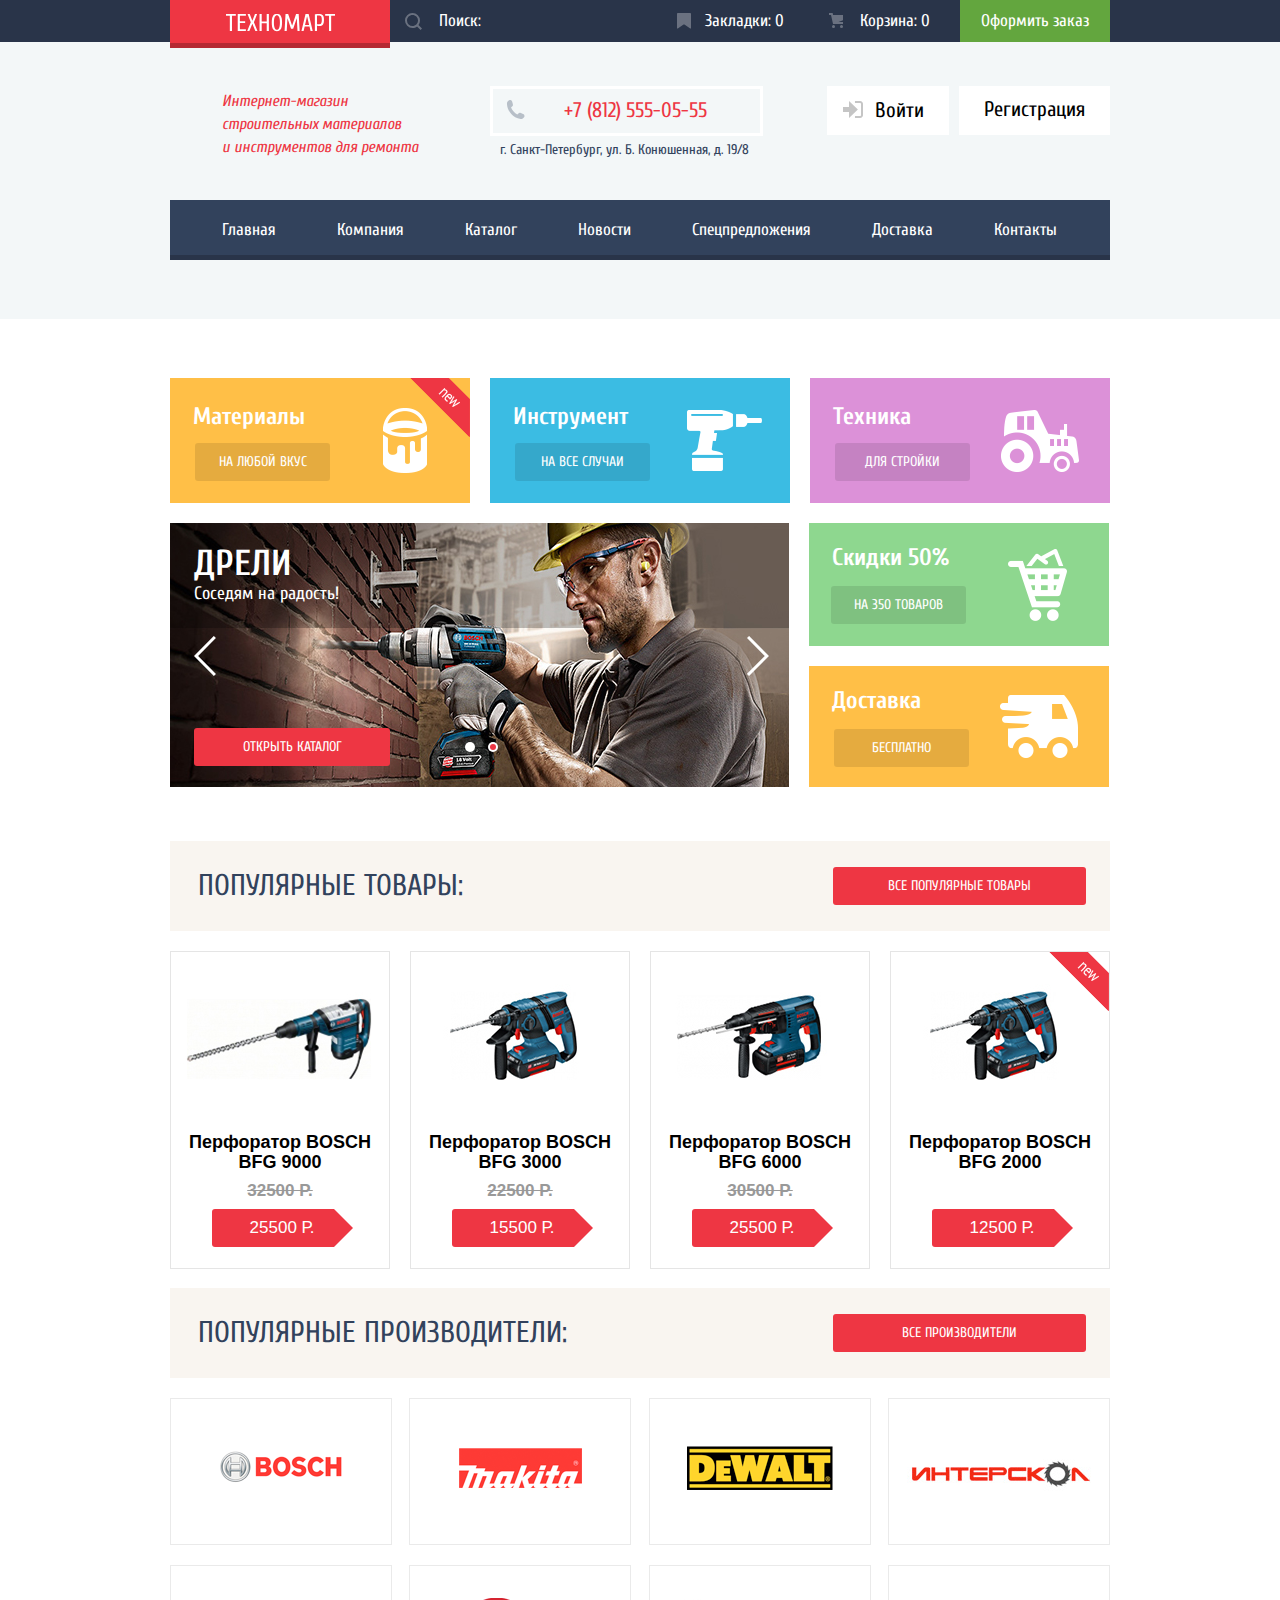
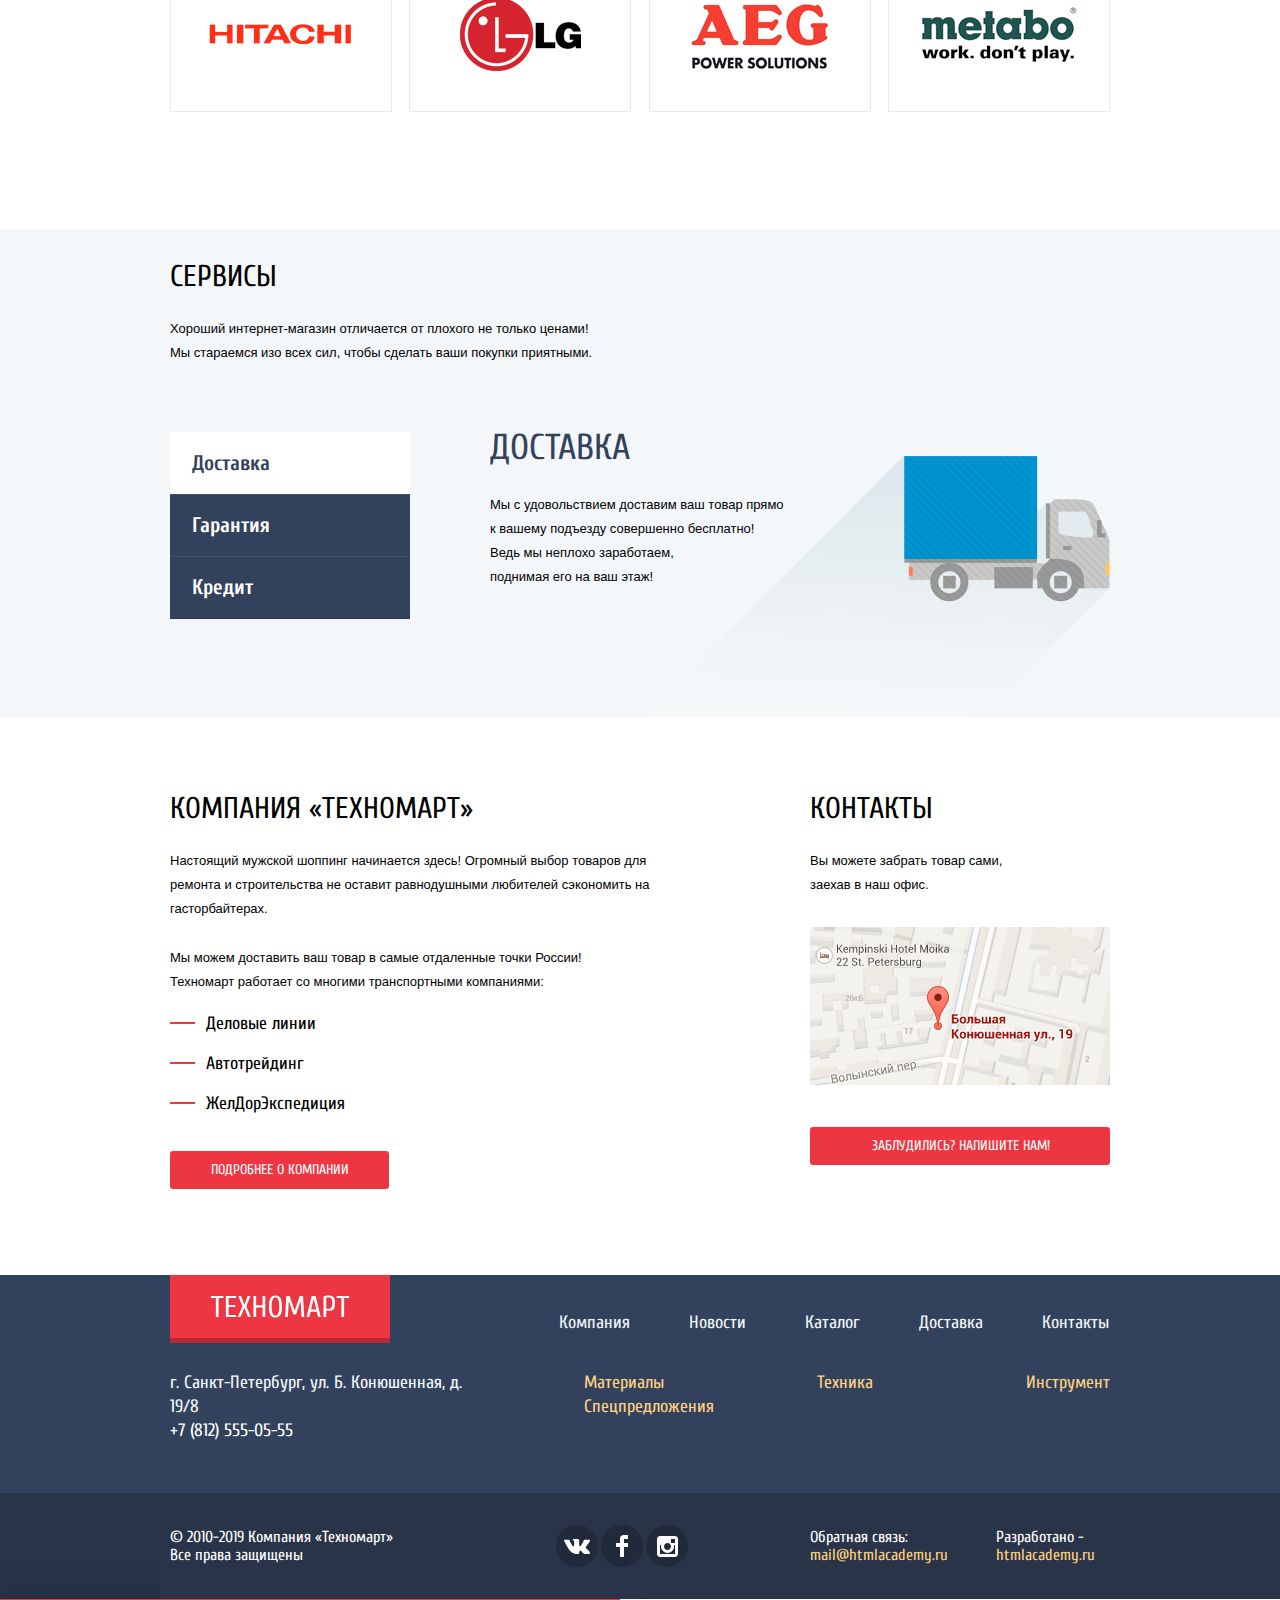
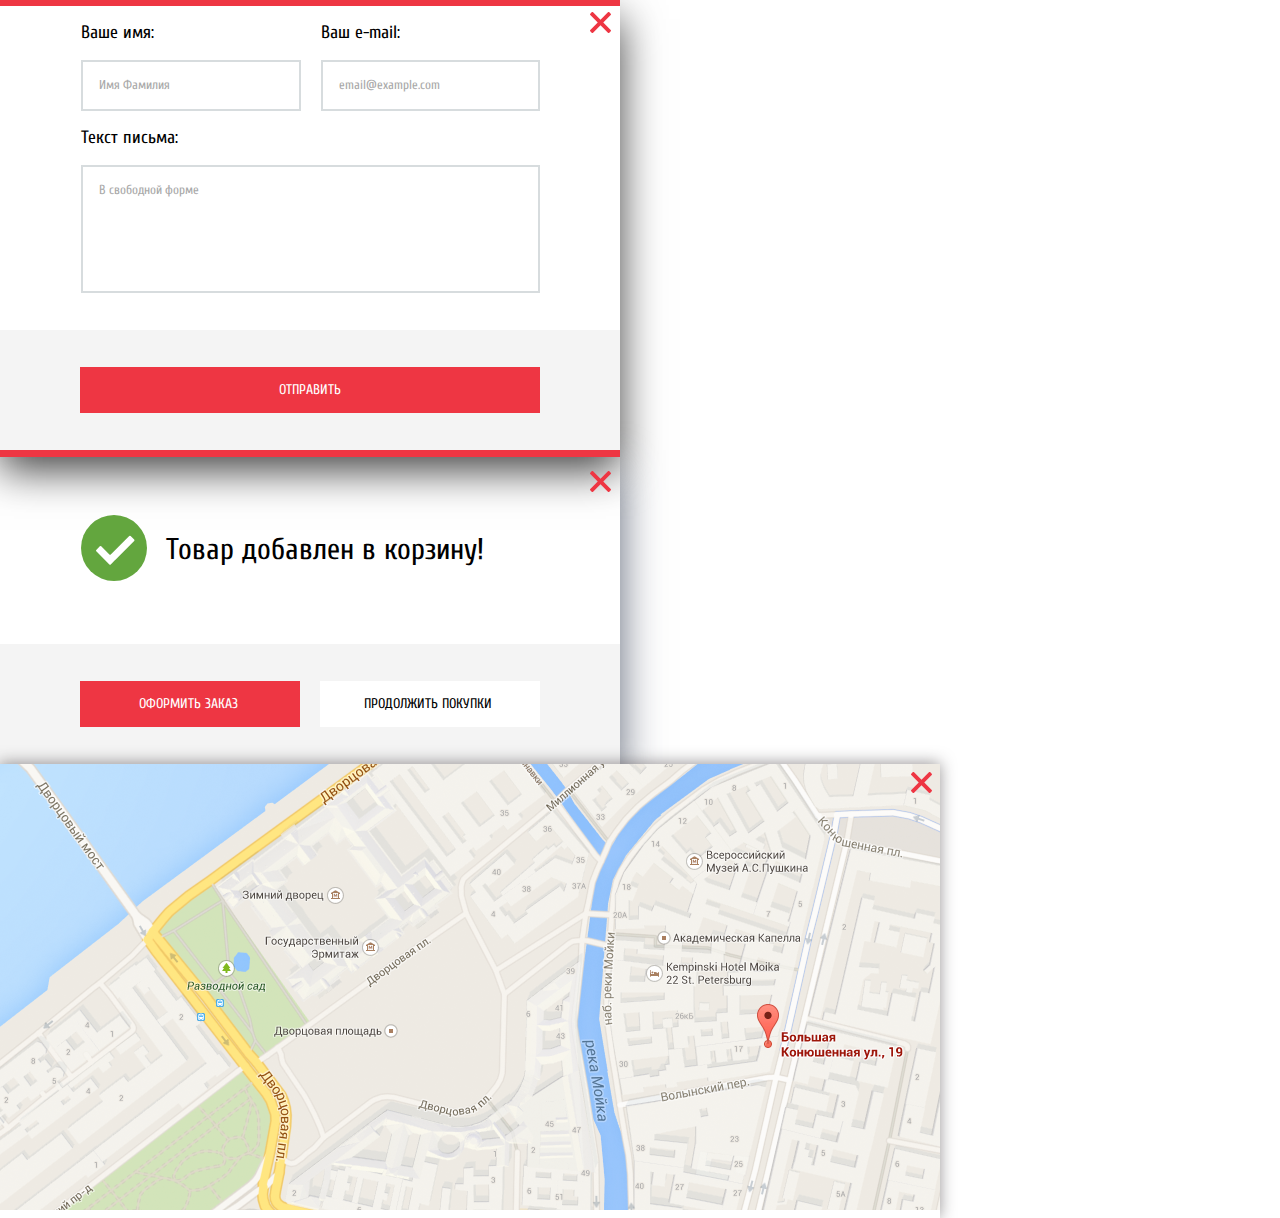
==== commit 52d43ec5: "Готово ко второй защите" ====
--- a/index.html
+++ b/index.html
@@ -6,7 +6,6 @@
   <link href="https://fonts.googleapis.com/css?family=Cuprum:400,400i,700,PT+Sans:400,700&display=swap&subset=cyrillic" rel="stylesheet">
   <link href="css/normalize.css" rel="stylesheet">
   <link href="css/style-min.css" rel="stylesheet">
-  <link href="css/style.css" rel="stylesheet">
 </head>
 <body>
   <header class="main-header">
@@ -322,7 +321,7 @@
         <p class="paragraph">
           Мы можем доставить ваш товар в самые отдаленные точки России!
         </p>
-        <p class="dop-paragraph">
+        <p class="sub-paragraph">
           Техномарт работает со многими транспортными компаниями:
         </p>
         <ul class="list-about">
--- a/css/style-min.css
+++ b/css/style-min.css
@@ -1 +1 @@
-body{margin:0;padding:0;font-family:"PT Sans","Arial",sans-serif;font-size:13px;line-height:24px;font-weight:400;color:#000;background-color:#fff;width:100%}.img{max-width:100%;height:auto}.list-items-wrapper{color:#fff;background-color:#293449;font-family:"Cuprum","Arial",sans-serif}.container{margin:0 auto;width:940px;padding:0 10px}.list-items{position:relative;display:flex;justify-content:space-between;align-items:stretch;min-height:42px;margin:0 auto;padding:0}.list-items a{display:flex;align-items:center;color:#fff;text-decoration:none}.list-items:hover:not(:last-child){background-color:#293449}.list-items:active{opacity:.5;background-color:#1d2739}.header-logo{position:absolute;top:-4px;left:0;z-index:1;display:flex;align-items:center;justify-content:center;background-color:#ee3643;width:220px;height:52px;box-shadow:inset 0 -5px 0 0 rgba(0,0,0,.24)}.header-logo:hover{background-color:#ca2c37}.header-logo:active{background-color:#ba2732}.logo{width:109px;height:19px}.header-search{position:relative;margin-left:220px;display:flex}.search{font-size:17px;line-height:18px;font-weight:400;color:#fff;background-color:#293449;padding:12px 10px 12px 49px;border:0;outline:0;width:270px}.search::placeholder{font-family:"Cuprum","Arial",sans-serif;font-size:17px;line-height:18px;color:#fff}.search::-ms-input-placeholder{color:#fff}.search:hover{background-color:#212a3a}.search:focus{font-family:"Cuprum","Arial",sans-serif;color:#000;background-color:#fff}.search:focus~.search-icon{fill:#ee3643}.search-icon{position:absolute;top:13px;left:15px;z-index:1;opacity:.3;fill:#fff}.search:focus+.search-icon,.search:hover+.search-icon{opacity:1}.list-item-add-marker{position:relative;font-family:"Cuprum","Arial",sans-serif;font-size:17px;line-height:18px;font-weight:400;padding:12px 28px 12px 44px;display:flex;align-items:center}.list-item-add-marker:hover{background-color:#212a3a}.list-item-add-marker:active{color:#8b8e94;background-color:#161d29}.list-item-add-marker::before{content:"";position:absolute;left:16px;width:14px;height:16px;background-image:url(../img/icons-svg/icon-bookmark.svg);background-repeat:no-repeat;opacity:.3}.list-item-add-marker:hover::before{opacity:1}.list-item-add-marker:focus::before{opacity:.5}.list-item-add-cart{position:relative;font-family:"Cuprum","Arial",sans-serif;font-size:17px;line-height:18px;display:flex;align-items:center;padding:12px 28px 12px 46px}.list-item-add-cart:hover{background-color:#212a3a}.list-item-add-cart:active{color:#8b8e94;background-color:#161d29}.list-item-add-cart.active{background-color:#ee3643}.list-item-add-cart::before{content:"";position:absolute;left:15px;width:14px;height:16px;background-image:url(../img/icons-svg/icon-cart.svg);background-repeat:no-repeat;opacity:.3}.list-item-add-cart:hover::before{opacity:1}.list-item-add-cart:focus::before{opacity:.5}.list-item-button{font-family:"Cuprum","Arial",sans-serif;font-size:17px;line-height:18px;font-weight:400;background-color:#63a63e;display:flex;align-items:center;padding:12px 21px}.list-item-button:hover{background-color:#5fbb2d}.list-item-button:active{background-color:#518534}.text-wrapper{background-color:#f3f7f8;display:flex;flex-direction:column;margin-bottom:59px}.middle-header{display:flex;margin-top:44px;margin-bottom:24px}.caption,.phone-address{display:flex;flex-direction:column}.caption{color:#ee3643;font-family:"Cuprum","Arial",sans-serif;font-size:16px;line-height:23px;font-style:italic;margin-top:4px;margin-bottom:0;margin-left:52px;width:196px}.phone-address{margin-left:72px}.address,.phone{font-family:"Cuprum","Arial",sans-serif;display:flex}.phone{position:relative;text-decoration:none;color:#ee3643;font-size:21px;line-height:21px;border:3px solid #fff;padding:11px 53px 12px 71px}.phone::before{content:"";position:absolute;left:13px;width:19px;height:19px;background-image:url(../img/icons-svg/icon-phone.svg);background-repeat:no-repeat}.address{color:#32425c;font-size:14px;line-height:24px;margin-top:2px;padding-left:10px}.user-navigation-index{position:relative;margin-left:auto;display:flex;align-self:baseline}.login-link,.login-link-enter{font-family:"Cuprum","Arial",sans-serif;color:#000;background-color:#fff;font-size:21px;line-height:21px;text-decoration:none}.login-link{padding:13px 25px 17px;margin-left:10px}.login-link:hover{color:#ee3643}.login-link:active{color:#c5c5c5}.login-link-enter{position:relative;padding:14px 25px 15px 48px}.login-link-enter:hover{color:#ee3643}.login-link-enter:active{color:#c5c5c5}.login-icon{position:absolute;top:15px;left:16px}.login-icon:hover path,.personal-icon-out:hover path,.personal-icon:hover path{fill:#32425c}.user-navigation-inner{position:relative;margin-left:auto;display:flex;flex-direction:column;align-self:baseline}.personal-link{position:relative;font-family:"Cuprum","Arial",sans-serif;color:#000;background-color:#fff;font-size:21px;line-height:21px;text-decoration:none;display:flex;align-items:center;padding:13px 69px 11px 47px}.personal-link:focus{opacity:.3}.personal-icon{position:absolute;top:13px;left:13px}.personal-icon-out{position:absolute;top:14px;right:10px}.user-navigation-dop{margin-left:20px;margin-top:8px;position:relative}.information-link,.information-link-orders{font-family:"Cuprum","Arial",sans-serif;color:#32425c;font-size:16px;line-height:18px;padding-right:29px}.information-link-orders{position:relative}.information-link-orders:after{content:"";position:absolute;top:7px;left:90px;width:4px;height:4px;border-radius:50%;background:#32425c}.information-link:hover{color:#ee3643}.information-link:active{color:#c5c5c5}.information-link-orders:hover{color:#ee3643}.information-link-orders:active{color:#c5c5c5}.list-navigation{font-family:"Cuprum","Arial",sans-serif;font-size:17px;color:#fff;background-color:#32425c;display:flex;flex-wrap:wrap;align-items:center;justify-content:center;padding:0;margin:0;min-height:60px;box-shadow:inset 0 -5px 0 0 #293449}.list-navigation a{color:#fff;text-decoration:none;padding:20px 31px 20px 30px;line-height:1}.list-items-footer li,.list-navigation li,.perforator-items-index li,.social-items li,.special li,.special-address li,.special-mail li{list-style:none}.list-navigation a:hover{background-color:#293449}.list-navigation a:active{opacity:.5;background-color:#1d2739}.visually-hidden{position:absolute;clip:rect(0 0 0 0);width:1px;height:1px;margin:-1px}.navigation-cards{display:flex;flex-wrap:wrap}.block{width:300px;display:flex;justify-content:space-between}.title-button{margin-right:9px}.title-button,.title-button-green,.title-button-purple{margin-bottom:22px}.title-button-delivery{margin-bottom:20px}.navigation-cards-title,.navigation-cards-title-delivery,.navigation-cards-title-green{font-family:"Cuprum","Arial",sans-serif;color:#fff;font-size:24px;line-height:30px;margin-top:24px;margin-left:23px;margin-bottom:11px}.navigation-cards-title-delivery,.navigation-cards-title-green{margin-top:20px;margin-bottom:13px}.navigation-cards-button{font-family:"Cuprum","Arial",sans-serif;color:#fff;font-size:14px;line-height:18px;text-decoration:none;text-transform:uppercase;background-color:rgba(0,0,0,.1);padding:10px 0;margin-left:25px;width:135px;display:inline-block;vertical-align:top;text-align:center;border-radius:3px}.navigation-cards-button:hover{background-color:rgba(0,0,0,.2)}.navigation-cards-button:focus{background-color:rgba(0,0,0,.3)}.navigation-cards-button-green{font-family:"Cuprum","Arial",sans-serif;color:#fff;font-size:14px;line-height:18px;text-decoration:none;text-transform:uppercase;background-color:rgba(0,0,0,.1);padding:10px 0;margin-left:22px;width:135px;display:inline-block;vertical-align:top;text-align:center;border-radius:3px}.navigation-cards-button-green:hover{background-color:rgba(0,0,0,.2)}.navigation-cards-button-green:focus{background-color:rgba(0,0,0,.3)}.navigation-cards-image{display:flex;align-self:center;margin:auto}.background-blue,.background-orange-material{position:relative;background-color:#ffbf47;display:flex;margin-right:20px;margin-bottom:20px}.new-flag::after{content:"";position:absolute;top:0;right:0;width:60px;height:59px;background-image:url(../img/new-flag.png);background-repeat:no-repeat}.background-blue{background-color:#3bbce3}.background-green,.background-purple{position:relative;background-color:#dc91d8;display:flex;margin-bottom:20px}.background-green{background-color:#8ed78f}.background-orange-delivery{background-color:#ffbf47}.background-orange-delivery,.slider-main{display:flex;position:relative}.main-image-first,.main-image-second{position:relative;background-image:url(../img/main-image.jpg);background-color:#000;width:595px;display:flex;margin-right:20px;flex-direction:column;align-items:flex-start;padding-left:24px}.main-image-second{background-image:url(../img/slide-image.png);display:none}.navigation-card-title{font-family:"Cuprum","Arial",sans-serif;color:#fff;font-size:36px;line-height:36px;text-transform:uppercase;margin-top:23px;margin-bottom:0}.button-radio-section{display:flex;position:relative}.navigation-card-button{font-family:"Cuprum","Arial",sans-serif;color:#fff;font-size:14px;line-height:18px;background-color:#ee3643;padding:10px 48px 10px 49px;text-decoration:none;text-transform:uppercase;margin-top:104px;border-radius:3px}.navigation-card-button:hover{background-color:#ca2c37}.navigation-card-button:focus{background-color:#ba2732}.navigation-card-lead{font-family:"Cuprum","Arial",sans-serif;color:#fff;font-size:18px;margin-top:0}.slider-button-back,.slider-button-next{background-image:url(../img/icons-svg/icon-left.svg);background-repeat:no-repeat;position:absolute;top:113px;width:22px;height:40px;background-color:transparent;border:0;outline:0}.slider-button-next{background-image:url(../img/icons-svg/icon-right.svg);right:20px}.radio-buttons-section{display:flex;position:relative;top:105px;left:62px}.perforator-item-index:hover .perforator-item-img,.radio-slider{opacity:0}.radio-buttons{display:inline}.radio-buttons-label{position:relative;padding-left:10px}.radio-buttons-label:before{content:"";position:absolute;left:0;width:10px;height:10px;border-radius:50%;background:#fff}.radio-slider:checked~.radio-buttons-label:after{content:"";position:absolute;left:2px;top:-2px;width:6px;height:6px;background-color:#ee3643;border-radius:50%}.title-wrapper{background-color:#f9f5f0;display:flex;flex-wrap:wrap;justify-content:space-between;align-items:center;margin-top:54px;padding-left:28px}.button-index-brands,.button-index-popular,.title{font-family:"Cuprum","Arial",sans-serif;text-transform:uppercase}.title{font-size:30px;line-height:30px;font-weight:400;color:#32425c;display:flex}.button-index-brands,.button-index-popular{font-size:14px;line-height:18px;color:#fff;background-color:#ee3643;text-decoration:none;padding:10px 55px;margin-right:24px;border-radius:3px}.button-index-popular:active{background-color:#ba2732}.button-index-popular:hover{background-color:#ca2c37}.button-index-brands{padding:10px 69px;text-align:center}.button-index-brands:active{background-color:#ba2732}.button-index-brands:hover{background-color:#ca2c37}.catalog-section,.perforator-item-index:hover .buy-marker{display:flex}.perforator-items-index{display:flex;flex-wrap:wrap;justify-content:space-between;margin-top:0;padding:0;width:940px}.perforator-items-index a{text-decoration:none}.perforator-item-index{display:flex;flex-direction:column;border:1px solid #e5e5e5;margin-top:20px;position:relative;width:218px;padding-bottom:21px}.perforator-item-index:hover{box-shadow:0 10px 25px 0 rgba(41,52,73,.5)}.perforator-item-index:last-child{margin-right:0}.buy-marker{position:absolute;display:none;background:#fff;flex-direction:column;width:135px;top:44px;left:42px}.buy{font-family:"Cuprum","Arial",sans-serif;font-size:14px;line-height:18px;text-transform:uppercase;color:#fff;background-color:#63a63e;padding:10px 45px 10px 49px;margin-bottom:7px;box-shadow:inset 0 -3px 0 0 #367315;border-radius:3px}.buy::before{content:"";position:absolute;left:13px;width:14px;height:16px;background-image:url(../img/icons-svg/icon-cart.svg);background-repeat:no-repeat;opacity:.3}.buy:hover::before{opacity:1}.buy:focus::before{opacity:1}.buy:hover{background-color:#5fbb2d}.buy:focus{background-color:#518534}.marker{font-family:"Cuprum","Arial",sans-serif;font-size:14px;line-height:18px;color:#32425c;text-transform:uppercase;border:3px solid #63a63e;padding:9px 29px 7px 30px;border-radius:3px}.marker:hover{border:3px solid #32425c}.marker:focus{opacity:.3;border:3px solid #32425c}.perforator-heading{margin:0}.heading,.price-sale{display:flex;flex-direction:column;align-items:center}.heading{font-size:18px;line-height:20px;font-weight:700;text-decoration:none;color:#000;background-color:#fff;margin-top:2px}.price-sale{margin-top:auto}.price,.price-index{font-size:17px;line-height:18px;text-decoration:line-through;font-weight:700;color:#999;margin-top:10px;margin-bottom:11px}.price-index{margin-bottom:9px}.sale,.title-wrapper-brands{display:flex;align-items:center}.sale{font-size:17px;line-height:18px;text-decoration:none;position:relative;width:140px;height:38px;background-color:#ee3643;justify-content:center;border-radius:3px;margin-left:4px}.sale,.sale a{color:#fff}.sale::after{content:"";position:absolute;top:0;right:-20px;width:0;height:0;border:19px solid #fff;border-left-color:#ee3643}.title-wrapper-brands{background-color:#f9f5f0;flex-wrap:wrap;justify-content:space-between;margin-top:6px;padding-left:28px}.popular-brands{display:flex;margin-top:7px}.brands-items{display:flex;flex-wrap:wrap;justify-content:space-between;padding:0}.brand-item{display:flex;border:1px solid #eaeaea;list-style:none;align-items:center;width:220px;height:145px;justify-content:space-around;margin-bottom:20px}.brand-item:hover{box-shadow:0 10px 25px 0 rgba(41,52,73,.5)}.brand-item:focus{box-shadow:0 4px 10px 0 rgba(41,52,73,.5)}.services-about{display:flex;flex-direction:column;background-color:#f4f7f9;margin-top:85px;padding-bottom:78px;margin-bottom:45px}.heading-index{font-family:"Cuprum","Arial",sans-serif;font-size:30px;line-height:30px;font-weight:400;text-transform:uppercase;margin-top:32px;margin-bottom:25px}.services-cards{display:flex;position:relative}.services-buttons{display:flex;flex-direction:column;font-family:"Cuprum","Arial",sans-serif;font-size:21px;line-height:30px;font-weight:700;color:#fff;background-color:#32425c;padding:0;margin-top:67px}.services-button{padding:16px 140px 16px 22px;list-style:none;box-shadow:0 1px 0 0 #293449,inset 0 1px 0 0 #405069}.services-button:hover{background-color:#293449}.services-button.active{color:#32425c;background-color:#fff;box-shadow:none}.slide-title{font-family:"Cuprum","Arial",sans-serif;font-size:36px;line-height:36px;font-weight:400;color:#32425c;text-transform:uppercase;margin-top:65px;margin-bottom:27px}.slide-paragraph{display:flex;flex-direction:column;font-size:13px;line-height:24px;margin-top:0;margin-bottom:0}.credit-paragraph,.delivery-paragraph,.guarantee-paragraph{display:flex;position:relative;flex-direction:column;margin-left:80px;width:100%}.credit-paragraph::after,.delivery-paragraph::after,.guarantee-paragraph::after{content:"";position:absolute;right:0;top:91px;width:468px;height:261px;background-image:url(../img/truck.png);background-repeat:no-repeat}.credit-paragraph,.guarantee-paragraph{display:none}.credit-paragraph::after,.guarantee-paragraph::after{top:60px;width:389px;height:283px;background-image:url(../img/guarantee.png)}.credit-paragraph::after{top:50px;width:465px;height:285px;background-image:url(../img/credit.png)}.button-index,.button-index-credit{font-family:"Cuprum","Arial",sans-serif;font-size:14px;line-height:18px;color:#fff;text-decoration:none;text-transform:uppercase;border-radius:3px}.button-index-credit{background-color:#ff5357;padding:14px 44px;margin-right:auto;margin-top:20px}.button-index-credit:hover{background-color:#ca2c37}.button-index-credit:active{background-color:#ba2732}.button-index{background-color:#ee3643;padding:10px 40px 10px 41px;text-align:center;display:inline-block;vertical-align:top;border:0}.button-index:hover{background-color:#ca2c37}.button-index:active{background-color:#ba2732}.index-about{display:flex;justify-content:space-between;margin-top:0;margin-bottom:86px}.about-business{font-size:13px;line-height:24px;padding-right:120px}.paragraph{display:flex;flex-direction:column;margin-top:25px;margin-bottom:0}.dop-paragraph{margin-top:0}.list-about{font-family:"Cuprum","Arial",sans-serif;font-size:18px;line-height:20px;margin-bottom:37px;padding:0;list-style:none}.lines{margin-top:20px;padding-left:36px;position:relative}.lines::before,.price-controls .max-price::before{content:"";position:absolute;top:8px;left:0;width:25px;height:2px;background-color:#ee3643}.about,.company-contacts{display:flex;flex-direction:column}.about{margin:0;font-size:13px;line-height:24px}.map{margin-top:30px;margin-bottom:34px}.first-footer{font-family:"Cuprum","Arial",sans-serif;font-size:18px;line-height:24px;color:#f1f5f7;background-color:#32425c;text-decoration:none;margin:0;padding:0}.first-footer-container{display:flex;justify-content:space-between;padding-bottom:50px}.first-footer-info{display:flex;flex-direction:column}.footer-logo{background-color:#ee3643;width:138px;height:23px;padding:20px 41px 25px;margin-bottom:10px;box-shadow:inset 0 -5px 0 0 rgba(0,0,0,.24)}.footer-logo:hover{background-color:#ca2c37}.footer-logo:active{background-color:#ba2732}.footer-contacts{display:flex;flex-direction:column;font-family:"Cuprum","Arial",sans-serif;font-size:18px;line-height:24px;color:#f3f7f9}.footer-address{margin-bottom:0}.footer-phone{margin-top:0;text-decoration:none;color:#fff}.first-footer-navigation{display:flex;flex-direction:column;align-items:center;justify-content:center}.list-items-footer{font-family:"Cuprum","Arial",sans-serif;font-size:18px;line-height:24px;flex-wrap:wrap;padding:0;margin-left:5px;margin-top:30px}.list-items-footer a,.special a{color:#f1f5f7;text-decoration:none;padding-left:59px}.list-items-footer a:hover{text-decoration:underline}.list-items-footer a:active{opacity:.5;color:#f1f5f7}.list-items-footer,.second-footer,.special{display:flex;justify-content:space-between}.special{flex-wrap:wrap;padding-left:30px}.special a{color:#ffd180;padding-left:60px}.special a:hover{text-decoration:underline}.special a:active{opacity:.5;color:#ffd180}.second-footer{font-family:"Cuprum","Arial",sans-serif;font-size:16px;line-height:18px;color:#fff;background-color:#293449;align-items:center}.copyright{display:flex;flex-direction:column;margin-top:35px;margin-bottom:35px}.social{display:inline-block;width:42px;height:42px;margin-right:3px;vertical-align:middle;background-color:#212a3a}.social-items{display:flex;flex-wrap:wrap;margin-left:75px;width:135px}.social-items a{color:#fff;text-decoration:none}.social-items a:hover{background-color:#ee3643}.social-fb,.social-insta,.social-vk{background-image:url(../img/icons-svg/icon-vk.svg);background-repeat:no-repeat;background-position:center;border-radius:100px}.social-fb,.social-insta{background-image:url(../img/icons-svg/icon-fb.svg)}.social-insta{background-image:url(../img/icons-svg/icon-insta.svg)}.special-address,.special-mail{display:flex;flex-direction:column}.special-address{margin-right:15px}.special-address a,.special-mail a{color:#ffd180;text-decoration:none}.special-address a:hover{text-decoration:underline}.special-address a:active{color:#ee3643}.special-mail{margin-left:70px}.special-mail a:hover{text-decoration:underline}.special-mail a:active{color:#ee3643}.text-wrapper-inner{background-color:#f3f7f8;display:flex;flex-direction:column;margin-bottom:12px}.items{display:flex;padding-left:0;position:relative;margin-top:20px;margin-bottom:19px}.items a,.items li{text-transform:uppercase}.items a{font-size:13px;line-height:18px;color:#000;background-color:#fff;text-decoration:none}.items li{list-style:none}.items-icon-home::before{content:"";position:absolute;top:5px;left:0;background-image:url(../img/icons-svg/icon-home.svg);background-repeat:no-repeat;width:14px;height:12px}.items-icon-catalog{padding-left:55px}.items-icon-catalog::before,.items-icon-perforator::before,.items-icon-tool::before{content:"";position:absolute;top:5px;left:29px;background-image:url(../img/icons-svg/icon-right-small.svg);background-repeat:no-repeat;width:8px;height:12px}.items-icon-tool{padding-left:39px}.items-icon-perforator::before,.items-icon-tool::before{left:124px}.items-icon-perforator{padding-left:43px}.items-icon-perforator::before{left:245px}.title-wrapper-catalog{background-color:#f4f7f9;margin-bottom:16px;display:flex;flex-wrap:wrap;align-items:center;padding-left:28px}.title-inner{font-family:"Cuprum","Arial",sans-serif;font-size:30px;line-height:30px;font-weight:400;color:#32425c;text-transform:uppercase;display:flex}.filter-section{display:flex;min-width:220px}.filter-title{display:flex;font-size:13px;line-height:18px;font-weight:400;margin-top:0;margin-bottom:0;background-color:#f7f3ec;padding:10px 0 10px 18px;text-transform:uppercase}.price-title{font-size:17px;line-height:30px;font-weight:600;text-transform:uppercase;margin-top:12px;margin-bottom:14px}.range{width:220px}.range-controls{position:relative;background-color:#f7f3ec;height:80px;margin-bottom:9px;padding-top:39px;box-sizing:border-box;padding-right:24px;padding-left:24px}.range-controls .scale{width:177px;height:2px;background-color:#d3d3d3}.range-controls .bar{width:80%;height:2px;background-color:#50a07e}.range-controls .toggle{position:absolute;width:4px;height:4px;top:30px;background:#ababab;border:8px solid #fff;border-radius:50%;box-shadow:0 2px 1px 0 rgba(0,1,1,.2);cursor:pointer}.range-controls .toggle-min{left:20px}.range-controls .toggle-max{left:160px}.price-controls{display:flex;padding:0;width:220px;margin:0 0 24px}.price-controls input{font-size:17px;line-height:18px;position:relative;width:95px;height:38px;text-align:center;background-color:#f7f3ec;border:0;padding:0;margin:0}.price-controls .max-price{position:relative;margin-left:30px}.price-controls .max-price::before{width:10px;height:1px;background-color:#444;top:19px;margin-left:-20px;margin-top:-1px}.headline-brands{font-weight:700;font-size:17px;line-height:30px;text-transform:uppercase;border-top:1px solid #e5e5e5;padding-top:16px}.filter-option{display:flex;flex-direction:column;margin:0 auto;padding:0}.filter-option li{font-size:15px;line-height:20px;list-style:none;padding-bottom:20px}.filter-name{padding-bottom:17px;margin-left:35px;position:relative}.headline-radio{font-weight:700;font-size:17px;line-height:30px;text-transform:uppercase;border-top:1px solid #e5e5e5;margin-top:0;padding-top:16px}.filter-radio{padding-bottom:17px;margin-left:35px;position:relative;text-transform:uppercase}.radio{margin-right:10px}.radio-off-icon,.radio-on-icon{position:absolute;top:-3px;left:-35px}.checkbox-off-icon:hover path,.checkbox-on-icon:hover path,.radio-off-icon:hover path,.radio-on-icon:hover path{fill:#b5b5b5}.radio-on-icon{display:none}.radio:disabled~.radio-off-icon,.radio:disabled~.radio-on-icon{opacity:.3}.radio:disabled~.battery{opacity:.4}.radio:checked~.radio-on-icon{display:flex}.checkbox{margin-right:12px}.checkbox-off-icon,.checkbox-on-icon{position:absolute;top:-3px;left:-35px}.checkbox-on-icon{display:none}.checkbox:disabled~.checkbox-off-icon,.checkbox:disabled~.checkbox-on-icon{opacity:.3}.checkbox:disabled~.brand-name{opacity:.4}.checkbox:checked~.checkbox-on-icon{display:flex}.btn{font-size:13px;line-height:18px;text-transform:uppercase;background-color:#fff;align-self:flex-start;margin-top:54px;border:1px solid #e5e5e5;padding:10px 39px;outline:0;border-radius:3px}.btn:hover,.list-group:hover a{border:1px solid #bdc6ca}.btn:active,.list-group:active a{border:1px solid #ee3643}.shopping-section{display:flex;flex-wrap:wrap}.sorting{font-size:13px;line-height:18px;background-color:#f7f3ec;text-transform:uppercase;display:flex;margin-left:21px;width:700px}.filter-price-option,.options{display:flex;align-items:center}.filter-price-option{padding:0;min-height:38px;margin-top:0;margin-bottom:0}.filter-price-option li,.filter-sorting li{list-style:none}.options{font-size:13px;line-height:18px;text-decoration:none;color:rgba(0,0,0,.18);border-bottom:1px dotted #ee3643}.options.active{color:#ee3643;border-bottom:none;margin-left:140px}.type{margin-left:70px}.function{margin-left:65px}.filter-price-option .options:hover{color:#000;border-bottom:1px solid #ee3643}.filter-price-option .options:focus{color:#ee3643;border-bottom:none}.filter-sorting{display:flex;align-items:center;padding:0;min-height:38px;margin:0 19px 0 auto}.filter-sorting,.up,.up-icon{position:relative}.up-icon{opacity:.3;fill:#231f20}.up-icon:hover{opacity:1}.up-icon.active{fill:#ee3643;opacity:1}.down{opacity:.3;margin-left:20px}.down:hover{opacity:1}.perforator-items{display:flex;flex-wrap:wrap;justify-content:space-between;padding-left:21px;width:700px;margin-top:20px}.perforator-items a{text-decoration:none}.perforator-items li{display:flex;flex-direction:column;list-style:none}.perforator-item{border:1px solid #e5e5e5;margin-bottom:18px;padding-bottom:21px;display:flex;position:relative}.hover,.perforator-item:hover .perforator-item-img{opacity:0}.perforator-item:hover{box-shadow:0 10px 25px 0 rgba(41,52,73,.5)}.buy-marker-active{display:flex;position:absolute;background:#fff;flex-direction:column;width:135px;top:44px;left:42px}.list,.page,.perforator-item:hover .buy-marker{display:flex}.list{padding:0;margin:29px auto 70px 239px}.list li{font-size:13px;line-height:18px;text-transform:uppercase;list-style:none;margin-right:9px}.list-group a,.list-group-next a{color:#000;text-decoration:none;border:1px solid #e5e5e5;padding:10px 15px;border-radius:3px}.list-group.active a{background-color:#ee3643;color:#fff}.list-group-next a{padding:10px 32px 12px}.list-group-next:hover a{border:1px solid #bdc6ca}.list-group-next:active a{border:1px solid #ee3643}.text-wrapper-perforator{background-color:#f3f7f8;display:flex;flex-direction:column;padding-top:35px;padding-bottom:56px}.about-perforator-title{font-family:"Cuprum","Arial",sans-serif;font-size:30px;line-height:30px;font-weight:400;text-transform:uppercase;margin-bottom:25px}.about-perforator-paragraph{display:flex;flex-direction:column;font-size:13px;line-height:24px;margin:0}.write-to-us{display:flex;flex-direction:column;width:620px;border-top:7px solid #ee3643;box-shadow:0 20px 40px 0 rgba(0,0,0,.75)}.popup-titles-wrap{position:relative;font-family:"Cuprum","Arial",sans-serif;font-size:18px;line-height:18px;margin-left:81px;margin-right:80px}.close-button{background-image:url(../img/icons-svg/icon-close.svg);background-repeat:no-repeat;position:absolute;top:6px;right:-71px;width:21px;height:21px;border:0;background-color:transparent;outline:0;cursor:pointer}.popup-name-email{display:flex}.popup-title-name{margin-right:20px;flex-grow:1}.popup-text,.popup-title-email,.popup-title-name{display:flex;flex-direction:column}.popup-title-email{flex-grow:1}.popup-text{margin-bottom:37px}.popup-input{font-size:13px;line-height:18px;padding-top:14px;padding-left:16px;padding-bottom:15px;border:2px solid #d7dcde}.popup-input::placeholder,.popup-textarea::placeholder{color:#a9a9a9}.popup-input:hover{border:2px solid #b5b5b5;outline:0}.popup-input:focus{border:2px solid #ee3643;outline:0}.popup-textarea{font-size:13px;line-height:18px;padding-top:14px;padding-left:16px;resize:none;outline:0;border:2px solid #d7dcde}.popup-textarea:hover{border:2px solid #b5b5b5}.popup-textarea:focus{border:2px solid #ee3643}.popup-button{font-family:"Cuprum","Arial",sans-serif;font-size:14px;line-height:18px;background-color:#ee3643;color:#fff;padding:14px 199px;text-transform:uppercase;font-weight:400;outline:0;border:0}.popup-button:hover{background-color:#ca2c37}.popup-button:focus{background-color:#ba2732}.popup-button-background{display:flex;justify-content:space-between;background-color:#f4f4f4;padding:37px 80px}.add-to-cart{display:flex;flex-direction:column;width:620px;border-top:7px solid #ee3643;box-shadow:0 20px 40px 0 rgba(41,52,73,.75)}.popup-header{display:flex;position:relative;margin-left:81px;margin-top:48px;margin-bottom:49px}.close-button-add{background-image:url(../img/icons-svg/icon-close.svg);background-repeat:no-repeat;position:absolute;top:-34px;right:9px;width:21px;height:21px;border:0;background-color:transparent;outline:0;cursor:pointer}.popup-add-title,.popup-button-buy{font-family:"Cuprum","Arial",sans-serif}.popup-add-title{position:relative;font-size:30px;line-height:30px;margin-left:85px}.popup-add-title::before{content:"";position:absolute;top:-20px;left:-85px;width:66px;height:66px;background-image:url(../img/icons-svg/icon-mark.svg);background-repeat:no-repeat}.popup-button-buy{font-size:14px;line-height:18px;text-transform:uppercase;color:#fff;background-color:#ee3643;padding:14px 62px 14px 59px;text-decoration:none;border:0}.popup-button-buy:hover{background-color:#ca2c37}.popup-button-buy:focus{background-color:#ba2732}.popup-button-continue{font-family:"Cuprum","Arial",sans-serif;font-size:14px;line-height:18px;text-transform:uppercase;color:#000;background-color:#fff;padding:14px 48px 12px 44px;text-decoration:none;border:0}.map-popup{position:relative;width:940px;box-shadow:0 0 14.7px 1.3px rgba(47,42,43,.5)}.close-map-button{background-image:url(../img/icons-svg/icon-close.svg);background-repeat:no-repeat;position:absolute;top:8px;right:8px;width:21px;height:21px;border:0;background-color:transparent;outline:0;cursor:pointer}
+body{margin:0;padding:0;font-family:"PT Sans","Arial",sans-serif;font-size:13px;line-height:24px;font-weight:400;color:#000;background-color:#fff;width:100%}.img{max-width:100%;height:auto}.list-items-wrapper{color:#fff;background-color:#293449;font-family:"Cuprum","Arial",sans-serif}.container{margin:0 auto;width:940px;padding:0 10px}.list-items{position:relative;display:flex;justify-content:space-between;align-items:stretch;min-height:42px;margin:0 auto;padding:0}.list-items a{display:flex;align-items:center;color:#fff;text-decoration:none}.list-items:hover:not(:last-child){background-color:#293449}.list-items:active{opacity:.5;background-color:#1d2739}.header-logo{position:absolute;top:-4px;left:0;z-index:1;display:flex;align-items:center;justify-content:center;background-color:#ee3643;width:220px;height:52px;box-shadow:inset 0 -5px 0 0 rgba(0,0,0,.24)}.header-logo:hover{background-color:#ca2c37}.header-logo:active{background-color:#ba2732}.logo{width:109px;height:19px}.header-search{position:relative;margin-left:220px;display:flex}.search{font-size:17px;line-height:18px;font-weight:400;color:#fff;background-color:#293449;padding:12px 10px 12px 49px;border:0;outline:0;width:270px}.search::placeholder{font-family:"Cuprum","Arial",sans-serif;font-size:17px;line-height:18px;color:#fff}.search::-ms-input-placeholder{color:#fff}.search:hover{background-color:#212a3a}.search:focus{font-family:"Cuprum","Arial",sans-serif;color:#000;background-color:#fff}.search:focus~.search-icon{fill:#ee3643}.search-icon{position:absolute;top:13px;left:15px;z-index:1;opacity:.3;fill:#fff}.search:focus+.search-icon,.search:hover+.search-icon{opacity:1}.list-item-add-marker{position:relative;font-family:"Cuprum","Arial",sans-serif;font-size:17px;line-height:18px;font-weight:400;padding:12px 28px 12px 44px;display:flex;align-items:center}.list-item-add-marker:hover{background-color:#212a3a}.list-item-add-marker:active{color:#8b8e94;background-color:#161d29}.list-item-add-marker::before{content:"";position:absolute;left:16px;width:14px;height:16px;background-image:url(../img/icons-svg/icon-bookmark.svg);background-repeat:no-repeat;opacity:.3}.list-item-add-marker:hover::before{opacity:1}.list-item-add-marker:focus::before{opacity:.5}.list-item-add-cart{position:relative;font-family:"Cuprum","Arial",sans-serif;font-size:17px;line-height:18px;display:flex;align-items:center;padding:12px 29px 12px 46px}.list-item-add-cart:hover{background-color:#212a3a}.list-item-add-cart:active{color:#8b8e94;background-color:#161d29}.list-item-add-cart.active{background-color:#ee3643}.list-item-add-cart::before{content:"";position:absolute;left:15px;width:14px;height:16px;background-image:url(../img/icons-svg/icon-cart.svg);background-repeat:no-repeat;opacity:.3}.list-item-add-cart:hover::before{opacity:1}.list-item-add-cart:focus::before{opacity:.5}.list-item-button{font-family:"Cuprum","Arial",sans-serif;font-size:17px;line-height:18px;font-weight:400;background-color:#63a63e;display:flex;align-items:center;padding:12px 21px}.list-item-button:hover{background-color:#5fbb2d}.list-item-button:active{background-color:#518534}.text-wrapper{background-color:#f3f7f8;display:flex;flex-direction:column;margin-bottom:59px}.middle-header{display:flex;margin-top:44px;margin-bottom:24px}.caption,.phone-address{display:flex;flex-direction:column}.caption{color:#ee3643;font-family:"Cuprum","Arial",sans-serif;font-size:16px;line-height:23px;font-style:italic;margin-top:4px;margin-bottom:0;margin-left:52px;width:196px}.phone-address{margin-left:72px}.address,.phone{font-family:"Cuprum","Arial",sans-serif;display:flex}.phone{position:relative;text-decoration:none;color:#ee3643;font-size:21px;line-height:21px;border:3px solid #fff;padding:11px 53px 12px 71px}.phone::before{content:"";position:absolute;left:13px;width:19px;height:19px;background-image:url(../img/icons-svg/icon-phone.svg);background-repeat:no-repeat}.address{color:#32425c;font-size:14px;line-height:24px;margin-top:2px;padding-left:10px}.user-navigation-index{position:relative;margin-left:auto;display:flex;align-self:baseline}.login-link,.login-link-enter{font-family:"Cuprum","Arial",sans-serif;color:#000;background-color:#fff;font-size:21px;line-height:21px;text-decoration:none}.login-link{padding:13px 25px 15px;margin-left:10px}.login-link:hover{color:#ee3643}.login-link:active{color:#c5c5c5}.login-link-enter{position:relative;padding:14px 25px 13px 48px}.login-link-enter:hover{color:#ee3643}.login-link-enter:active{color:#c5c5c5}.login-icon{position:absolute;top:15px;left:16px}.login-icon:hover path,.personal-icon-out:hover path,.personal-icon:hover path{fill:#32425c}.user-navigation-inner{position:relative;margin-left:auto;display:flex;flex-direction:column;align-self:baseline}.personal-link{position:relative;font-family:"Cuprum","Arial",sans-serif;color:#000;background-color:#fff;font-size:21px;line-height:21px;text-decoration:none;display:flex;align-items:center;padding:13px 69px 11px 47px}.personal-link:focus{opacity:.3}.personal-icon{position:absolute;top:13px;left:13px}.personal-icon-out{position:absolute;top:14px;right:10px}.user-navigation-sub{margin-left:20px;margin-top:8px;position:relative}.information-link,.information-link-orders{font-family:"Cuprum","Arial",sans-serif;color:#32425c;font-size:16px;line-height:18px;padding-right:29px}.information-link-orders{position:relative}.information-link-orders:after{content:"";position:absolute;top:7px;left:90px;width:4px;height:4px;border-radius:50%;background:#32425c}.information-link:hover{color:#ee3643}.information-link:active{color:#c5c5c5}.information-link-orders:hover{color:#ee3643}.information-link-orders:active{color:#c5c5c5}.list-navigation{font-family:"Cuprum","Arial",sans-serif;font-size:17px;color:#fff;background-color:#32425c;display:flex;flex-wrap:wrap;align-items:center;justify-content:center;padding:0;margin:0;min-height:60px;box-shadow:inset 0 -5px 0 0 #293449}.list-navigation a{color:#fff;text-decoration:none;padding:20px 31px 20px 30px;line-height:1}.list-items-footer li,.list-navigation li,.perforator-items-index li,.social-items li,.special li,.special-address li,.special-mail li{list-style:none}.list-navigation a:hover{background-color:#293449}.list-navigation a:active{opacity:.5;background-color:#1d2739}.visually-hidden{position:absolute;clip:rect(0 0 0 0);width:1px;height:1px;margin:-1px}.navigation-cards{display:flex;flex-wrap:wrap}.block{width:300px;display:flex;justify-content:space-between}.title-button{margin-right:9px}.title-button,.title-button-green,.title-button-purple{margin-bottom:22px}.title-button-delivery{margin-bottom:20px}.navigation-cards-title,.navigation-cards-title-delivery,.navigation-cards-title-green{font-family:"Cuprum","Arial",sans-serif;color:#fff;font-size:24px;line-height:30px;margin-top:24px;margin-left:23px;margin-bottom:11px}.navigation-cards-title-delivery,.navigation-cards-title-green{margin-top:20px;margin-bottom:13px}.navigation-cards-button{font-family:"Cuprum","Arial",sans-serif;color:#fff;font-size:14px;line-height:18px;text-decoration:none;text-transform:uppercase;background-color:rgba(0,0,0,.1);padding:10px 0;margin-left:25px;width:135px;display:inline-block;vertical-align:top;text-align:center;border-radius:3px}.navigation-cards-button:hover{background-color:rgba(0,0,0,.2)}.navigation-cards-button:focus{background-color:rgba(0,0,0,.3)}.navigation-cards-button-green{font-family:"Cuprum","Arial",sans-serif;color:#fff;font-size:14px;line-height:18px;text-decoration:none;text-transform:uppercase;background-color:rgba(0,0,0,.1);padding:10px 0;margin-left:22px;width:135px;display:inline-block;vertical-align:top;text-align:center;border-radius:3px}.navigation-cards-button-green:hover{background-color:rgba(0,0,0,.2)}.navigation-cards-button-green:focus{background-color:rgba(0,0,0,.3)}.navigation-cards-image{display:flex;align-self:center;margin:auto}.background-blue,.background-orange-material{position:relative;background-color:#ffbf47;display:flex;margin-right:20px;margin-bottom:20px}.new-flag::after{content:"";position:absolute;top:0;right:0;width:60px;height:59px;background-image:url(../img/new-flag.png);background-repeat:no-repeat}.background-blue{background-color:#3bbce3}.background-green,.background-purple{position:relative;background-color:#dc91d8;display:flex;margin-bottom:20px}.background-green{background-color:#8ed78f}.background-orange-delivery{background-color:#ffbf47}.background-orange-delivery,.slider-main{display:flex;position:relative}.main-image-first,.main-image-second{position:relative;background-image:url(../img/main-image.jpg);background-color:#000;width:595px;display:flex;margin-right:20px;flex-direction:column;align-items:flex-start;padding-left:24px}.main-image-second{background-image:url(../img/slide-image.png);display:none}.navigation-card-title{font-family:"Cuprum","Arial",sans-serif;color:#fff;font-size:36px;line-height:36px;text-transform:uppercase;margin-top:23px;margin-bottom:0}.button-radio-section{display:flex;position:relative}.navigation-card-button{font-family:"Cuprum","Arial",sans-serif;color:#fff;font-size:14px;line-height:18px;background-color:#ee3643;padding:10px 48px 10px 49px;text-decoration:none;text-transform:uppercase;margin-top:104px;border-radius:3px}.navigation-card-button:hover{background-color:#ca2c37}.navigation-card-button:focus{background-color:#ba2732}.navigation-card-lead{font-family:"Cuprum","Arial",sans-serif;color:#fff;font-size:18px;margin-top:0}.slider-button-back,.slider-button-next{background-image:url(../img/icons-svg/icon-left.svg);background-repeat:no-repeat;position:absolute;top:113px;width:22px;height:40px;background-color:transparent;border:0;outline:0}.slider-button-next{background-image:url(../img/icons-svg/icon-right.svg);right:20px}.radio-buttons-section{display:flex;position:relative;top:105px;left:62px}.perforator-item-index:hover .perforator-item-img,.radio-slider{opacity:0}.radio-buttons{display:inline}.radio-buttons-label{position:relative;padding-left:10px}.radio-buttons-label:before{content:"";position:absolute;left:0;width:10px;height:10px;border-radius:50%;background:#fff}.radio-slider:checked~.radio-buttons-label:after{content:"";position:absolute;left:2px;top:-2px;width:6px;height:6px;background-color:#ee3643;border-radius:50%}.title-wrapper{background-color:#f9f5f0;display:flex;flex-wrap:wrap;justify-content:space-between;align-items:center;margin-top:54px;padding-left:28px}.button-index-brands,.button-index-popular,.title{font-family:"Cuprum","Arial",sans-serif;text-transform:uppercase}.title{font-size:30px;line-height:30px;font-weight:400;color:#32425c;display:flex;max-width:400px}.button-index-brands,.button-index-popular{font-size:14px;line-height:18px;color:#fff;background-color:#ee3643;text-decoration:none;padding:10px 55px;margin-right:24px;border-radius:3px}.button-index-popular:active{background-color:#ba2732}.button-index-popular:hover{background-color:#ca2c37}.button-index-brands{padding:10px 69px;text-align:center}.button-index-brands:active{background-color:#ba2732}.button-index-brands:hover{background-color:#ca2c37}.catalog-section,.perforator-item-index:hover .buy-marker{display:flex}.perforator-items-index{display:flex;flex-wrap:wrap;justify-content:space-between;margin-top:0;padding:0;width:940px}.perforator-items-index a{text-decoration:none}.perforator-item-index{display:flex;flex-direction:column;border:1px solid #e5e5e5;margin-top:20px;position:relative;width:218px;padding-bottom:21px}.perforator-item-index:hover{box-shadow:0 10px 25px 0 rgba(41,52,73,.5)}.perforator-item-index:last-child{margin-right:0}.buy-marker{position:absolute;display:none;background:#fff;flex-direction:column;width:135px;top:44px;left:42px}.buy{font-family:"Cuprum","Arial",sans-serif;font-size:14px;line-height:18px;text-transform:uppercase;color:#fff;background-color:#63a63e;padding:10px 45px 10px 49px;margin-bottom:7px;box-shadow:inset 0 -3px 0 0 #367315;border-radius:3px}.buy::before{content:"";position:absolute;left:13px;width:14px;height:16px;background-image:url(../img/icons-svg/icon-cart.svg);background-repeat:no-repeat;opacity:.3}.buy:hover::before{opacity:1}.buy:focus::before{opacity:1}.buy:hover{background-color:#5fbb2d}.buy:focus{background-color:#518534}.marker{font-family:"Cuprum","Arial",sans-serif;font-size:14px;line-height:18px;color:#32425c;text-transform:uppercase;border:3px solid #63a63e;padding:9px 29px 7px 30px;border-radius:3px}.marker:hover{border:3px solid #32425c}.marker:focus{opacity:.3;border:3px solid #32425c}.perforator-heading{margin:0}.heading,.price-sale{display:flex;flex-direction:column;align-items:center}.heading{font-size:18px;line-height:20px;font-weight:700;text-decoration:none;color:#000;background-color:#fff;margin-top:2px}.price-sale{margin-top:auto}.price,.price-index{font-size:17px;line-height:18px;text-decoration:line-through;font-weight:700;color:#999;margin-top:10px;margin-bottom:11px}.price-index{margin-bottom:9px}.sale,.title-wrapper-brands{display:flex;align-items:center}.sale{font-size:17px;line-height:18px;text-decoration:none;position:relative;width:140px;height:38px;background-color:#ee3643;justify-content:center;border-radius:3px;margin-left:4px}.sale,.sale a{color:#fff}.sale::after{content:"";position:absolute;top:0;right:-20px;width:0;height:0;border:19px solid #fff;border-left-color:#ee3643}.title-wrapper-brands{background-color:#f9f5f0;flex-wrap:wrap;justify-content:space-between;margin-top:6px;padding-left:28px}.popular-brands{display:flex;margin-top:7px}.brands-items{display:flex;flex-wrap:wrap;justify-content:space-between;padding:0}.brand-item{display:flex;border:1px solid #eaeaea;list-style:none;align-items:center;width:220px;height:145px;justify-content:space-around;margin-bottom:20px}.brand-item:hover{box-shadow:0 10px 25px 0 rgba(41,52,73,.5)}.brand-item:focus{box-shadow:0 4px 10px 0 rgba(41,52,73,.5)}.services-about{display:flex;flex-direction:column;background-color:#f4f7f9;margin-top:85px;padding-bottom:78px;margin-bottom:45px}.heading-index{font-family:"Cuprum","Arial",sans-serif;font-size:30px;line-height:30px;font-weight:400;text-transform:uppercase;margin-top:32px;margin-bottom:25px}.services-cards{display:flex;position:relative}.services-buttons{display:flex;flex-direction:column;font-family:"Cuprum","Arial",sans-serif;font-size:21px;line-height:30px;font-weight:700;color:#fff;background-color:#32425c;padding:0;margin-top:67px}.services-button{padding:16px 140px 16px 22px;list-style:none;box-shadow:0 1px 0 0 #293449,inset 0 1px 0 0 #405069}.services-button:hover{background-color:#293449}.services-button.active{color:#32425c;background-color:#fff;box-shadow:none}.slide-title{font-family:"Cuprum","Arial",sans-serif;font-size:36px;line-height:36px;font-weight:400;color:#32425c;text-transform:uppercase;margin-top:65px;margin-bottom:27px}.slide-paragraph{display:flex;flex-direction:column;font-size:13px;line-height:24px;margin-top:0;margin-bottom:0}.credit-paragraph,.delivery-paragraph,.guarantee-paragraph{display:flex;position:relative;flex-direction:column;margin-left:80px;width:100%}.credit-paragraph::after,.delivery-paragraph::after,.guarantee-paragraph::after{content:"";position:absolute;right:0;top:91px;width:468px;height:261px;background-image:url(../img/truck.png);background-repeat:no-repeat}.credit-paragraph,.guarantee-paragraph{display:none}.credit-paragraph::after,.guarantee-paragraph::after{top:60px;width:389px;height:283px;background-image:url(../img/guarantee.png)}.credit-paragraph::after{top:50px;width:465px;height:285px;background-image:url(../img/credit.png)}.button-index,.button-index-credit{font-family:"Cuprum","Arial",sans-serif;font-size:14px;line-height:18px;color:#fff;text-decoration:none;text-transform:uppercase;border-radius:3px}.button-index-credit{background-color:#ff5357;padding:14px 44px;margin-right:auto;margin-top:20px}.button-index-credit:hover{background-color:#ca2c37}.button-index-credit:active{background-color:#ba2732}.button-index{background-color:#ee3643;padding:10px 40px 10px 41px;text-align:center;display:inline-block;vertical-align:top;border:0}.button-index:hover{background-color:#ca2c37}.button-index:active{background-color:#ba2732}.index-about{display:flex;justify-content:space-between;margin-top:0;margin-bottom:86px}.about-business{font-size:13px;line-height:24px;padding-right:120px}.paragraph{display:flex;flex-direction:column;margin-top:25px;margin-bottom:0}.sub-paragraph{margin-top:0}.list-about{font-family:"Cuprum","Arial",sans-serif;font-size:18px;line-height:20px;margin-bottom:37px;padding:0;list-style:none}.lines{margin-top:20px;padding-left:36px;position:relative}.lines::before,.price-controls .max-price::before{content:"";position:absolute;top:8px;left:0;width:25px;height:2px;background-color:#ee3643}.about,.company-contacts{display:flex;flex-direction:column}.about{margin:0;font-size:13px;line-height:24px}.map{margin-top:30px;margin-bottom:34px}.first-footer{font-family:"Cuprum","Arial",sans-serif;font-size:18px;line-height:24px;color:#f1f5f7;background-color:#32425c;text-decoration:none;margin:0;padding:0}.first-footer-container{display:flex;justify-content:space-between;padding-bottom:50px}.first-footer-info{display:flex;flex-direction:column}.footer-logo{background-color:#ee3643;width:138px;height:23px;padding:20px 41px 25px;margin-bottom:10px;box-shadow:inset 0 -5px 0 0 rgba(0,0,0,.24)}.footer-logo:hover{background-color:#ca2c37}.footer-logo:active{background-color:#ba2732}.footer-contacts{display:flex;flex-direction:column;font-family:"Cuprum","Arial",sans-serif;font-size:18px;line-height:24px;color:#f3f7f9}.footer-address{margin-bottom:0}.footer-phone{margin-top:0;text-decoration:none;color:#fff}.first-footer-navigation{display:flex;flex-direction:column;align-items:center;justify-content:center}.list-items-footer{font-family:"Cuprum","Arial",sans-serif;font-size:18px;line-height:24px;flex-wrap:wrap;padding:0;margin-left:5px;margin-top:30px}.list-items-footer a,.special a{color:#f1f5f7;text-decoration:none;padding-left:59px}.list-items-footer a:hover{text-decoration:underline}.list-items-footer a:active{opacity:.5;color:#f1f5f7}.list-items-footer,.second-footer,.special{display:flex;justify-content:space-between}.special{flex-wrap:wrap;padding-left:30px}.special a{color:#ffd180;padding-left:60px}.special a:hover{text-decoration:underline}.special a:active{opacity:.5;color:#ffd180}.second-footer{font-family:"Cuprum","Arial",sans-serif;font-size:16px;line-height:18px;color:#fff;background-color:#293449;align-items:center}.copyright{display:flex;flex-direction:column;margin-top:35px;margin-bottom:35px}.social{display:inline-block;width:42px;height:42px;margin-right:3px;vertical-align:middle;background-color:#212a3a}.social-items{display:flex;flex-wrap:wrap;margin-left:75px;width:135px}.social-items a{color:#fff;text-decoration:none}.social-items a:hover{background-color:#ee3643}.social-fb,.social-insta,.social-vk{background-image:url(../img/icons-svg/icon-vk.svg);background-repeat:no-repeat;background-position:center;border-radius:100px}.social-fb,.social-insta{background-image:url(../img/icons-svg/icon-fb.svg)}.social-insta{background-image:url(../img/icons-svg/icon-insta.svg)}.special-address,.special-mail{display:flex;flex-direction:column}.special-address{margin-right:15px}.special-address a,.special-mail a{color:#ffd180;text-decoration:none}.special-address a:hover{text-decoration:underline}.special-address a:active{color:#ee3643}.special-mail{margin-left:70px}.special-mail a:hover{text-decoration:underline}.special-mail a:active{color:#ee3643}.text-wrapper-inner{background-color:#f3f7f8;display:flex;flex-direction:column;margin-bottom:12px}.items{display:flex;padding-left:0;position:relative;margin-top:20px;margin-bottom:19px}.items a,.price-controls input{line-height:18px;position:relative}.items a,.items li{text-transform:uppercase}.items a{font-size:13px;color:#000;background-color:#fff;text-decoration:none}.items li{position:relative;list-style:none}.items-icon-home::before{content:"";position:absolute;top:5px;left:0;background-image:url(../img/icons-svg/icon-home.svg);background-repeat:no-repeat;width:14px;height:12px;z-index:1}.items-icon-catalog{padding-left:55px}.items-icon-catalog::before,.items-icon-perforator::before,.items-icon-tool::before{content:"";position:absolute;top:2px;left:29px;background-image:url(../img/icons-svg/icon-right-small.svg);background-repeat:no-repeat;width:8px;height:12px}.items-icon-tool{padding-left:39px}.items-icon-perforator::before,.items-icon-tool::before{left:16px}.items-icon-perforator{padding-left:43px}.items-icon-perforator::before{top:5px;left:20px}.title-wrapper-catalog{background-color:#f4f7f9;margin-bottom:16px;display:flex;flex-wrap:wrap;align-items:center;padding-left:28px}.title-inner{font-family:"Cuprum","Arial",sans-serif;font-size:30px;line-height:30px;font-weight:400;color:#32425c;text-transform:uppercase;display:flex}.filter-section{display:flex;min-width:220px}.filter-title{display:flex;font-size:13px;line-height:18px;font-weight:400;margin-top:0;margin-bottom:0;background-color:#f7f3ec;padding:10px 0 10px 18px;text-transform:uppercase}.price-title{font-size:17px;line-height:30px;font-weight:600;text-transform:uppercase;margin-top:12px;margin-bottom:14px}.range{width:220px}.range-controls{position:relative;background-color:#f7f3ec;height:80px;margin-bottom:9px;padding-top:39px;box-sizing:border-box;padding-right:24px;padding-left:24px}.range-controls .scale{width:177px;height:2px;background-color:#d3d3d3}.range-controls .bar{width:80%;height:2px;background-color:#50a07e}.range-controls .toggle{position:absolute;width:4px;height:4px;top:30px;background:#ababab;border:8px solid #fff;border-radius:50%;box-shadow:0 2px 1px 0 rgba(0,1,1,.2);cursor:pointer}.range-controls .toggle-min{left:20px}.range-controls .toggle-max{left:160px}.price-controls{display:flex;padding:0;width:220px;margin:0 0 24px}.price-controls input{font-size:17px;width:95px;height:38px;text-align:center;background-color:#f7f3ec;border:0;padding:0;margin:0}.price-controls .max-price{position:relative;margin-left:30px}.price-controls .max-price::before{width:10px;height:1px;background-color:#444;top:19px;margin-left:-20px;margin-top:-1px}.headline-brands{font-weight:700;font-size:17px;line-height:30px;text-transform:uppercase;border-top:1px solid #e5e5e5;padding-top:16px}.filter-option{display:flex;flex-direction:column;margin:0 auto;padding:0}.filter-option li{font-size:15px;line-height:20px;list-style:none;padding-bottom:20px}.filter-name{padding-bottom:17px;margin-left:35px;position:relative}.headline-radio{font-weight:700;font-size:17px;line-height:30px;text-transform:uppercase;border-top:1px solid #e5e5e5;margin-top:0;padding-top:16px}.filter-radio{padding-bottom:17px;margin-left:35px;position:relative;text-transform:uppercase}.radio{margin-right:10px}.radio-off-icon,.radio-on-icon{position:absolute;top:-3px;left:-35px}.checkbox-off-icon:hover path,.checkbox-on-icon:hover path,.radio-off-icon:hover path,.radio-on-icon:hover path{fill:#b5b5b5}.radio-on-icon{display:none}.radio:disabled~.radio-off-icon,.radio:disabled~.radio-on-icon{opacity:.3}.radio:disabled~.battery{opacity:.4}.radio:checked~.radio-on-icon{display:flex}.checkbox{margin-right:12px}.checkbox-off-icon,.checkbox-on-icon{position:absolute;top:-3px;left:-35px}.checkbox-on-icon{display:none}.checkbox:disabled~.checkbox-off-icon,.checkbox:disabled~.checkbox-on-icon{opacity:.3}.checkbox:disabled~.brand-name{opacity:.4}.checkbox:checked~.checkbox-on-icon{display:flex}.btn{font-size:13px;line-height:18px;text-transform:uppercase;background-color:#fff;align-self:flex-start;margin-top:54px;border:1px solid #e5e5e5;padding:10px 39px;outline:0;border-radius:3px}.btn:hover,.list-group:hover a{border:1px solid #bdc6ca}.btn:active,.list-group:active a{border:1px solid #ee3643}.shopping-section{display:flex;flex-wrap:wrap}.sorting{font-size:13px;line-height:18px;background-color:#f7f3ec;text-transform:uppercase;display:flex;margin-left:21px;width:700px}.filter-price-option,.options{display:flex;align-items:center}.filter-price-option{padding:0;min-height:38px;margin-top:0;margin-bottom:0}.filter-price-option li,.filter-sorting li{list-style:none}.options{font-size:13px;line-height:18px;text-decoration:none;color:rgba(0,0,0,.18);border-bottom:1px dotted #ee3643}.options.active{color:#ee3643;border-bottom:none;margin-left:140px}.type{margin-left:70px}.function{margin-left:65px}.filter-price-option .options:hover{color:#000;border-bottom:1px solid #ee3643}.filter-price-option .options:focus{color:#ee3643;border-bottom:none}.filter-sorting{display:flex;align-items:center;padding:0;min-height:38px;margin:0 19px 0 auto}.filter-sorting,.up,.up-icon{position:relative}.up-icon{opacity:.3;fill:#231f20}.up-icon:hover{opacity:1}.up-icon.active{fill:#ee3643;opacity:1}.down{opacity:.3;margin-left:20px}.down:hover{opacity:1}.perforator-items{display:flex;flex-wrap:wrap;justify-content:space-between;padding-left:21px;width:700px;margin-top:20px}.perforator-items a{text-decoration:none}.perforator-items li{display:flex;flex-direction:column;list-style:none}.perforator-item{border:1px solid #e5e5e5;margin-bottom:18px;padding-bottom:21px;display:flex;position:relative}.hover,.perforator-item:hover .perforator-item-img{opacity:0}.perforator-item:hover{box-shadow:0 10px 25px 0 rgba(41,52,73,.5)}.buy-marker-active{display:flex;position:absolute;background:#fff;flex-direction:column;width:135px;top:44px;left:42px}.list,.page,.perforator-item:hover .buy-marker{display:flex}.list{padding:0;margin:29px auto 70px 239px}.list li{font-size:13px;line-height:18px;text-transform:uppercase;list-style:none;margin-right:9px}.list-group a,.list-group-next a{color:#000;text-decoration:none;border:1px solid #e5e5e5;padding:10px 15px;border-radius:3px}.list-group.active a{background-color:#ee3643;color:#fff}.list-group-next a{padding:10px 32px 12px}.list-group-next:hover a{border:1px solid #bdc6ca}.list-group-next:active a{border:1px solid #ee3643}.text-wrapper-perforator{background-color:#f3f7f8;display:flex;flex-direction:column;padding-top:35px;padding-bottom:69px}.about-perforator-title{font-family:"Cuprum","Arial",sans-serif;font-size:30px;line-height:30px;font-weight:400;text-transform:uppercase;margin-bottom:25px}.about-perforator-paragraph{display:flex;flex-direction:column;font-size:13px;line-height:24px;margin:0}.write-to-us{display:flex;flex-direction:column;width:620px;border-top:7px solid #ee3643;box-shadow:0 20px 40px 0 rgba(0,0,0,.75)}.popup-titles-wrap{position:relative;font-family:"Cuprum","Arial",sans-serif;font-size:18px;line-height:18px;margin-left:81px;margin-right:80px}.close-button{background-image:url(../img/icons-svg/icon-close.svg);background-repeat:no-repeat;position:absolute;top:6px;right:-71px;width:21px;height:21px;border:0;background-color:transparent;outline:0;cursor:pointer}.popup-name-email{display:flex}.popup-title-name{margin-right:20px;flex-grow:1}.popup-text,.popup-title-email,.popup-title-name{display:flex;flex-direction:column}.popup-title-email{flex-grow:1}.popup-text{margin-bottom:37px}.popup-input{font-size:13px;line-height:18px;padding-top:14px;padding-left:16px;padding-bottom:15px;border:2px solid #d7dcde}.popup-input::placeholder,.popup-textarea::placeholder{color:#a9a9a9}.popup-input:hover{border:2px solid #b5b5b5;outline:0}.popup-input:focus{border:2px solid #ee3643;outline:0}.popup-textarea{font-size:13px;line-height:18px;padding-top:14px;padding-left:16px;resize:none;outline:0;border:2px solid #d7dcde}.popup-textarea:hover{border:2px solid #b5b5b5}.popup-textarea:focus{border:2px solid #ee3643}.popup-button{font-family:"Cuprum","Arial",sans-serif;font-size:14px;line-height:18px;background-color:#ee3643;color:#fff;padding:14px 199px;text-transform:uppercase;font-weight:400;outline:0;border:0}.popup-button:hover{background-color:#ca2c37}.popup-button:focus{background-color:#ba2732}.popup-button-background{display:flex;justify-content:space-between;background-color:#f4f4f4;padding:37px 80px}.add-to-cart{display:flex;flex-direction:column;width:620px;border-top:7px solid #ee3643;box-shadow:0 20px 40px 0 rgba(41,52,73,.75)}.popup-header{display:flex;position:relative;margin-left:81px;margin-top:48px;margin-bottom:49px}.close-button-add{background-image:url(../img/icons-svg/icon-close.svg);background-repeat:no-repeat;position:absolute;top:-34px;right:9px;width:21px;height:21px;border:0;background-color:transparent;outline:0;cursor:pointer}.popup-add-title,.popup-button-buy{font-family:"Cuprum","Arial",sans-serif}.popup-add-title{position:relative;font-size:30px;line-height:30px;margin-left:85px}.popup-add-title::before{content:"";position:absolute;top:-20px;left:-85px;width:66px;height:66px;background-image:url(../img/icons-svg/icon-mark.svg);background-repeat:no-repeat}.popup-button-buy{font-size:14px;line-height:18px;text-transform:uppercase;color:#fff;background-color:#ee3643;padding:14px 62px 14px 59px;text-decoration:none;border:0}.popup-button-buy:hover{background-color:#ca2c37}.popup-button-buy:focus{background-color:#ba2732}.popup-button-continue{font-family:"Cuprum","Arial",sans-serif;font-size:14px;line-height:18px;text-transform:uppercase;color:#000;background-color:#fff;padding:14px 48px 12px 44px;text-decoration:none;border:0}.map-popup{position:relative;width:940px;box-shadow:0 0 14.7px 1.3px rgba(47,42,43,.5)}.close-map-button{background-image:url(../img/icons-svg/icon-close.svg);background-repeat:no-repeat;position:absolute;top:8px;right:8px;width:21px;height:21px;border:0;background-color:transparent;outline:0;cursor:pointer}
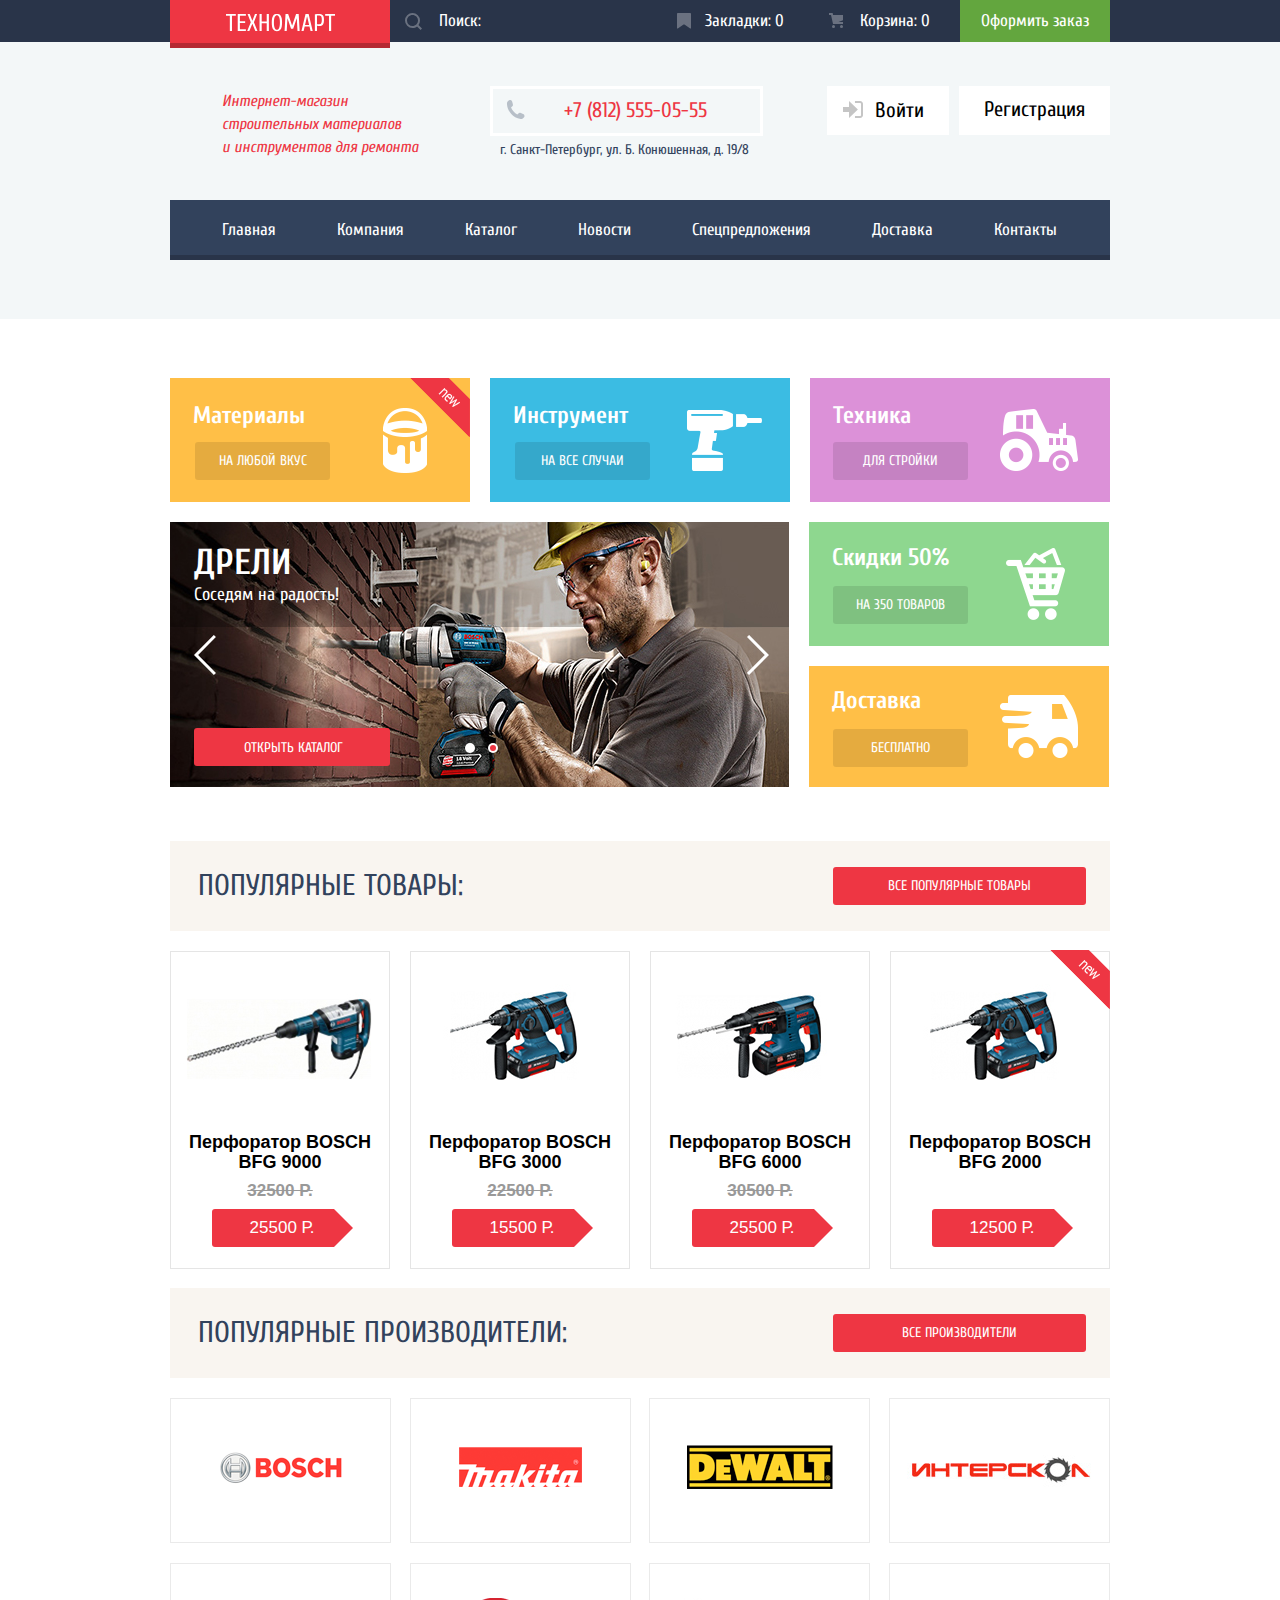
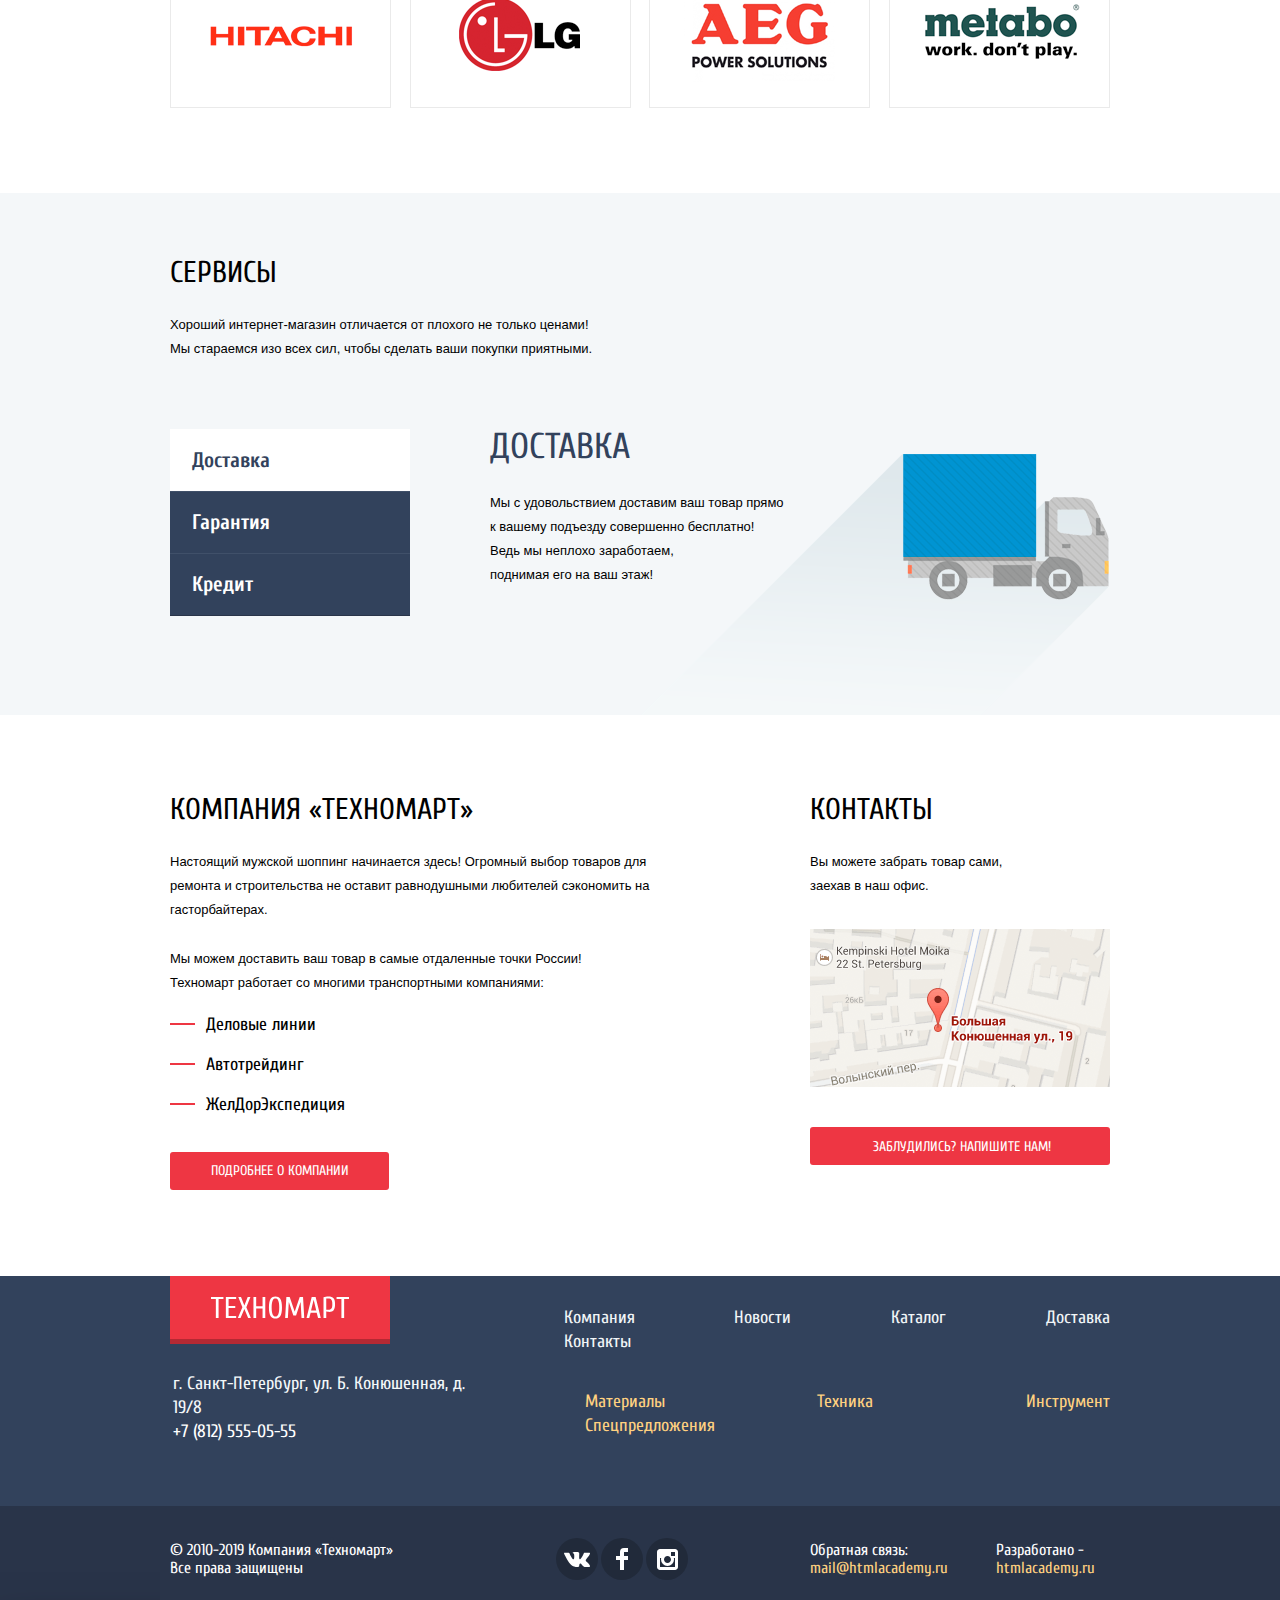
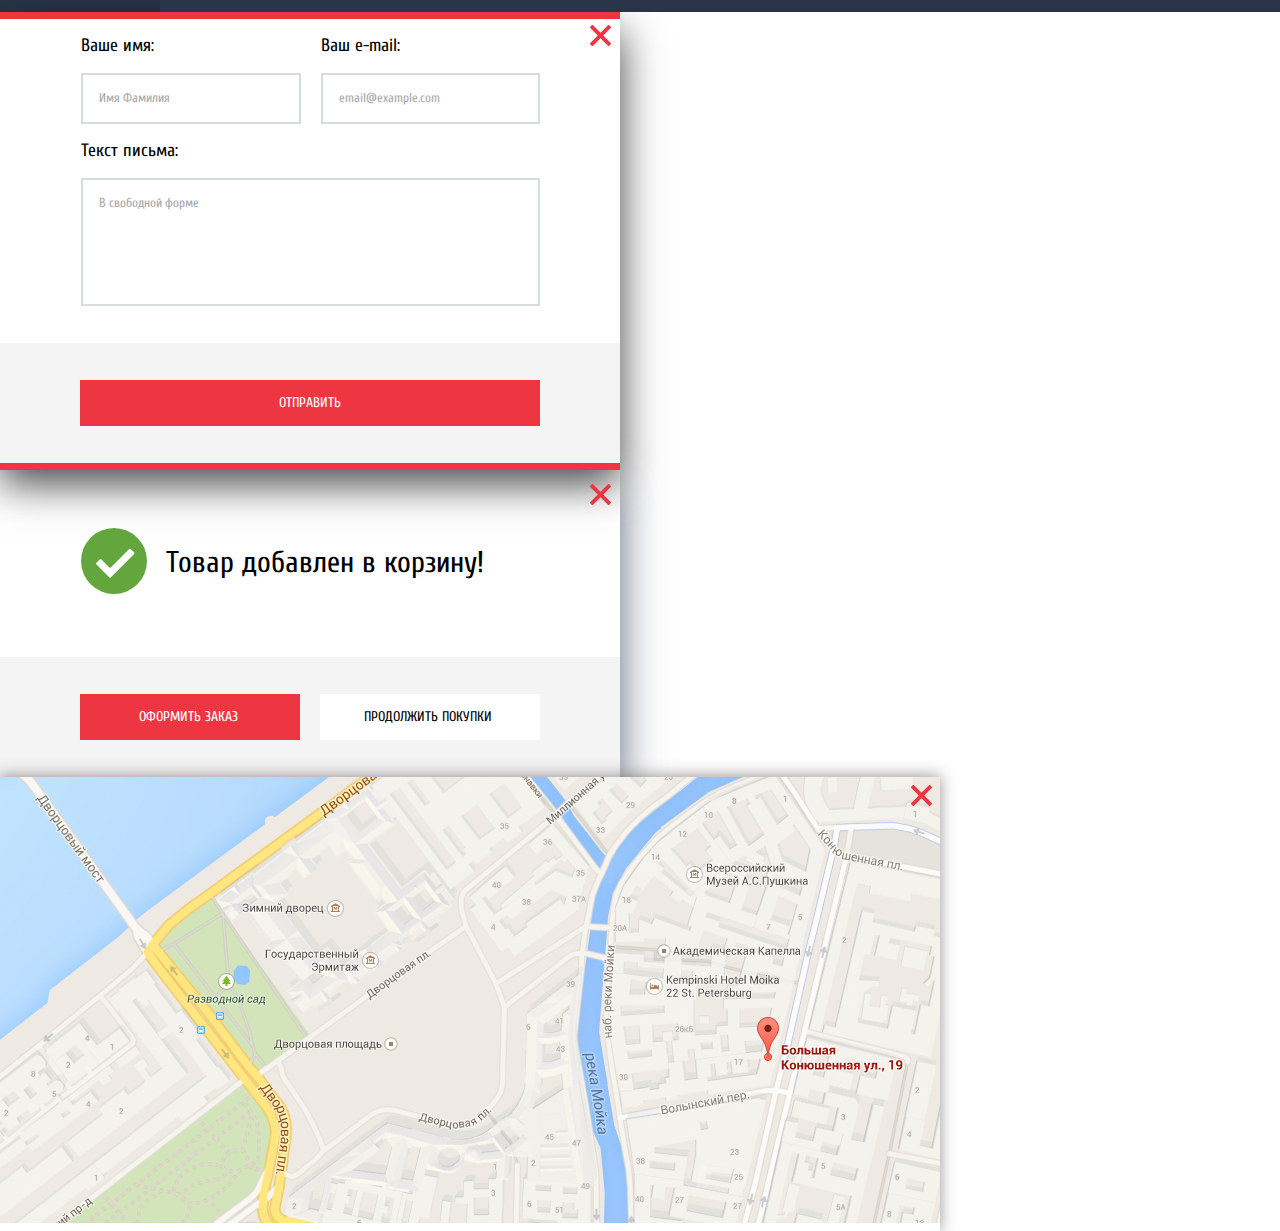
==== commit a45b64bf: "Поправила пп, вторая защита" ====
--- a/index.html
+++ b/index.html
@@ -5,7 +5,7 @@
   <title>HTML Academy: Техномарт</title>
   <link href="https://fonts.googleapis.com/css?family=Cuprum:400,400i,700,PT+Sans:400,700&display=swap&subset=cyrillic" rel="stylesheet">
   <link href="css/normalize.css" rel="stylesheet">
-  <link href="css/style-min.css" rel="stylesheet">
+  <link href="css/style.css" rel="stylesheet">
 </head>
 <body>
   <header class="main-header">
@@ -61,7 +61,7 @@
     <div class="container">
       <h1 class="visually-hidden">Магазин Техномарт</h1>
       <section class="navigation-cards">
-        <div class="block background-orange-material new-flag">
+        <div class="block background-orange-material new-flag-cards">
           <div class="title-button">
             <h3 class="navigation-cards-title">Материалы</h3>
             <a class="navigation-cards-button" href="">На любой вкус</a>
@@ -78,7 +78,7 @@
         <div class="block background-purple">
           <div class="title-button-purple">
             <h3 class="navigation-cards-title">Техника</h3>
-            <a class="navigation-cards-button" href="">Для стройки</a>
+            <a class="navigation-cards-button-purple" href="">Для стройки</a>
           </div>
           <img class="navigation-cards-image" src="img/icon-3-tehnika.png" width="78" height="62" alt="Картинка с трактором">
         </div>
@@ -114,14 +114,14 @@
           <div class="block background-green">
             <div class="title-button-green">
               <h3 class="navigation-cards-title-green">Скидки 50%</h3>
-              <a class="navigation-cards-button-green" href="">На 350 товаров</a>
-            </div>
-            <img class="navigation-cards-image" src="img/icon-4-sale.png" width="59" height="72" alt="Картинка с тележкой">
+              <a class="navigation-cards-button delivery-green" href="">На 350 товаров</a>
+            </div>
+            <img class="navigation-cards-image-green" src="img/icon-4-sale.png" width="59" height="72" alt="Картинка с тележкой">
           </div>
           <div class="block background-orange-delivery">
             <div class="title-button-delivery">
               <h3 class="navigation-cards-title-delivery">Доставка</h3>
-              <a class="navigation-cards-button" href="">Бесплатно</a>
+              <a class="navigation-cards-button delivery-green" href="">Бесплатно</a>
             </div>
             <img class="navigation-cards-image" src="img/icon-5-delivery.png" width="78" height="63" alt="Картинка с грузовиком">
           </div>
@@ -225,7 +225,7 @@
         <h3 class="visually-hidden">Список производителей</h3>
         <ul class="brands-items">
           <li class="brand-item">
-            <a href="">
+            <a class="bosch" href="">
               <img src="img/company-logo/bosch.png" width="126" height="37" alt="Логотип Bosch">
             </a>
           </li>
@@ -240,27 +240,27 @@
             </a>
           </li>
           <li class="brand-item">
-            <a href="">
+            <a class="interskol" href="">
               <img src="img/company-logo/interscol.png" width="200" height="88" alt="Логотип Интерскол">
             </a>
           </li>
           <li class="brand-item">
-            <a href="">
+            <a class="hitachi" href="">
               <img src="img/company-logo/hitachi.png" width="169" height="31" alt="Логотип Hitachi">
             </a>
           </li>
           <li class="brand-item">
-            <a href="">
+            <a class="lg" href="">
               <img src="img/company-logo/lg.png" width="121" height="73" alt="Логотип LG">
             </a>
           </li>
           <li class="brand-item">
-            <a href="">
+            <a class="aeg" href="">
               <img src="img/company-logo/aeg.png" width="151" height="96" alt="Логотип AEG">
             </a>
           </li>
           <li class="brand-item">
-            <a href="">
+            <a class="metabo" href="">
               <img src="img/company-logo/metabo.png" width="204" height="69" alt="Логотип metabo">
             </a>
           </li>
@@ -329,7 +329,7 @@
           <li class="lines">Автотрейдинг</li>
           <li class="lines">ЖелДорЭкспедиция</li>
         </ul>
-        <a class="button-index" href="">Подробнее о компании</a>
+        <a class="button-index details" href="">Подробнее о компании</a>
       </div>
       <div class="company-contacts">
         <h3 class="visually-hidden">Как до нас добраться</h3>
@@ -342,7 +342,7 @@
             <img src="img/map-1.png" width="300" height="158" alt="Офис компании по адресу г. Санкт-Петербург, Б. Конюшенная, д. 19/8">
           </a>
         </div>
-        <a class="button-index" href="letter.html">Заблудились? Напишите нам!</a>
+        <a class="button-index contact" href="letter.html">Заблудились? Напишите нам!</a>
       </div>
     </div>
   </main>
--- a/css/style.css
+++ b/css/style.css
@@ -0,0 +1,2485 @@
+body {
+  margin: 0;
+  padding: 0;
+  font-family: "PT Sans", "Arial", sans-serif;
+  font-size: 13px;
+  line-height: 24px;
+  font-weight: 400;
+  color: #000000;
+  background-color: #ffffff;
+  width: 100%;
+}
+
+.img {
+  max-width: 100%;
+  height: auto;
+}
+
+/*Шапка*/
+
+.list-items-wrapper {
+  color: #ffffff;
+  background-color: #293449;
+  font-family: "Cuprum", "Arial", sans-serif;
+}
+
+.container {
+  margin: 0 auto;
+  width: 940px;
+  padding: 0 10px;
+}
+
+.list-items {
+  position: relative;
+  display: flex;
+  justify-content: space-between;
+  align-items: stretch;
+  min-height: 42px;
+  margin: 0 auto;
+  padding: 0;
+}
+
+.list-items a {
+  display: flex;
+  align-items: center;
+  color: #ffffff;
+  text-decoration: none;
+}
+
+.list-items:hover:not(:last-child) {
+  background-color: #293449;
+}
+
+.list-items:active {
+  opacity: 0.5;
+  background-color: #1d2739;
+}
+
+.header-logo {
+  position: absolute;
+  top: -4px;
+  left: 0px;
+  z-index: 1;
+  display: flex;
+  align-items: center;
+  justify-content: center;
+  background-color: #ee3643;
+  width: 220px;
+  height: 52px;
+  box-shadow: inset 0px -5px 0 0 rgba(0, 0, 0, 0.24);
+}
+
+.header-logo:hover {
+  background-color: #ca2c37;
+}
+
+.header-logo:active {
+  background-color: #ba2732;
+}
+
+.logo {
+  width: 109px;
+  height: 19px;
+}
+
+.header-search {
+  position: relative;
+  margin-left: 220px;
+  display: flex;
+}
+
+.search {
+  font-size: 17px;
+  line-height: 18px;
+  font-weight: 400;
+  color: #ffffff;
+  background-color: #293449;
+  padding: 12px 10px 12px 49px;
+  border: none;
+  outline: none;
+  width: 270px;
+}
+
+.search::placeholder {
+  font-family: "Cuprum", "Arial", sans-serif;
+  font-size: 17px;
+  line-height: 18px;
+  color: #ffffff;
+}
+
+.search::-ms-input-placeholder {
+  color: #ffffff;
+}
+
+.search:hover {
+  background-color: #212a3a;
+}
+
+.search:focus {
+  font-family: "Cuprum", "Arial", sans-serif;
+  color: #000000;
+  background-color: #ffffff;
+}
+
+.search:focus ~ .search-icon {
+  fill: #ee3643;
+}
+
+.search-icon {
+  position: absolute;
+  top: 13px;
+  left: 15px;
+  z-index: 1;
+  opacity: 0.3;
+  fill: #ffffff;
+}
+
+.search:hover + .search-icon,
+.search:focus + .search-icon {
+  opacity: 1;
+}
+
+.list-item-add-marker {
+  position: relative;
+  font-family: "Cuprum", "Arial", sans-serif;
+  font-size: 17px;
+  line-height: 18px;
+  font-weight: 400;
+  padding: 12px 28px 12px 44px;
+  display: flex;
+  align-items: center;
+}
+
+.list-item-add-marker:hover {
+  background-color: #212a3a;
+}
+
+.list-item-add-marker:active {
+  color: #8b8e94;
+  background-color: #161d29;
+}
+
+.list-item-add-marker::before {
+  content: "";
+  position: absolute;
+  left: 16px;
+  width: 14px;
+  height: 16px;
+  background-image: url("../img/icons-svg/icon-bookmark.svg");
+  background-repeat: no-repeat;
+  opacity: 0.3;
+}
+
+.list-item-add-marker:hover::before {
+  opacity: 1;
+}
+
+.list-item-add-marker:focus::before {
+  opacity: 0.5;
+}
+
+.list-item-add-cart {
+  position: relative;
+  font-family: "Cuprum", "Arial", sans-serif;
+  font-size: 17px;
+  line-height: 18px;
+  display: flex;
+  align-items: center;
+  padding: 12px 29px 12px 46px;
+}
+
+.list-item-add-cart:hover {
+  background-color: #212a3a;
+}
+
+.list-item-add-cart:active {
+  color: #8b8e94;
+  background-color: #161d29;
+}
+
+.list-item-add-cart.active {
+  background-color: #ee3643;
+  padding: 12px 27px 12px 48px;
+}
+
+.list-item-add-cart::before {
+  content: "";
+  position: absolute;
+  left: 15px;
+  width: 14px;
+  height: 16px;
+  background-image: url("../img/icons-svg/icon-cart.svg");
+  background-repeat: no-repeat;
+  opacity: 0.3;
+}
+
+.list-item-add-cart:hover::before {
+  opacity: 1;
+}
+
+.list-item-add-cart:focus::before {
+  opacity: 0.5;
+}
+
+.list-item-button {
+  font-family: "Cuprum", "Arial", sans-serif;
+  font-size: 17px;
+  line-height: 18px;
+  font-weight: 400;
+  background-color: #63a63e;
+  display: flex;
+  align-items: center;
+  padding: 12px 21px;
+}
+
+.list-item-button:hover {
+  background-color: #5fbb2d;
+}
+
+.list-item-button:active {
+  background-color: #518534;
+}
+
+.text-wrapper {
+  background-color: #f3f7f8;
+  display: flex;
+  flex-direction: column;
+  margin-bottom: 59px;
+}
+
+.middle-header {
+  display: flex;
+  margin-top: 44px;
+  margin-bottom: 24px;
+}
+
+.caption {
+  color: #ee3643;
+  font-family: "Cuprum", "Arial", sans-serif;
+  font-size: 16px;
+  line-height: 23px;
+  font-style: italic;
+  display: flex;
+  flex-direction: column;
+  margin-top: 4px;
+  margin-bottom: 0;
+  margin-left: 52px;
+  width: 196px;
+}
+
+.phone-address {
+  display: flex;
+  flex-direction: column;
+  margin-left: 72px;
+}
+
+.phone {
+  position: relative;
+  display: flex;
+  text-decoration: none;
+  color: #ee3643;
+  font-family: "Cuprum", "Arial", sans-serif;
+  font-size: 21px;
+  line-height: 21px;
+  border: 3px solid #ffffff;
+  padding: 11px 53px 12px 71px;
+}
+
+.phone::before {
+  content: "";
+  position: absolute;
+  left: 13px;
+  width: 19px;
+  height: 19px;
+  background-image: url("../img/icons-svg/icon-phone.svg");
+  background-repeat: no-repeat;
+}
+
+.address {
+  color: #32425c;
+  font-family: "Cuprum", "Arial", sans-serif;
+  font-size: 14px;
+  line-height: 24px;
+  display: flex;
+  margin-top: 2px;
+  padding-left: 10px;
+}
+
+.user-navigation-index {
+  position: relative;
+  margin-left: auto;
+  display: flex;
+  align-self: baseline;
+}
+
+.login-link {
+  font-family: "Cuprum", "Arial", sans-serif;
+  color: #000000;
+  background-color: #ffffff;
+  font-size: 21px;
+  line-height: 21px;
+  text-decoration: none;
+  padding: 13px 25px 15px 25px;
+  margin-left: 10px;
+}
+
+.login-link:hover {
+  color: #ee3643;
+}
+
+.login-link:active {
+  color: #c5c5c5;
+}
+
+.login-link-enter {
+  position: relative;
+  font-family: "Cuprum", "Arial", sans-serif;
+  color: #000000;
+  background-color: #ffffff;
+  font-size: 21px;
+  line-height: 21px;
+  text-decoration: none;
+  padding: 14px 25px 13px 48px;
+}
+
+.login-link-enter:hover {
+  color: #ee3643;
+}
+
+.login-link-enter:active {
+  color: #c5c5c5;
+}
+
+.login-icon {
+  position: absolute;
+  top: 15px;
+  left: 16px;
+}
+
+.login-icon:hover path {
+  fill: #32425c;
+}
+
+.user-navigation-inner {
+  position: relative;
+  margin-left: auto;
+  display: flex;
+  flex-direction: column;
+  align-self: baseline;
+}
+
+.personal-link {
+  position: relative;
+  font-family: "Cuprum", "Arial", sans-serif;
+  color: #000000;
+  background-color: #ffffff;
+  font-size: 21px;
+  line-height: 21px;
+  text-decoration: none;
+  display: flex;
+  align-items: center;
+  padding: 13px 69px 11px 47px;
+}
+
+.personal-link:focus {
+  opacity: 0.3;
+}
+
+.personal-icon {
+  position: absolute;
+  top: 13px;
+  left: 13px;
+}
+
+.personal-icon-out {
+  position: absolute;
+  top: 14px;
+  right: 10px;
+}
+
+.personal-icon:hover path {
+  fill: #32425c;
+}
+
+.personal-icon-out:hover path {
+  fill: #32425c;
+}
+
+.user-navigation-sub {
+  margin-left: 20px;
+  margin-top: 8px;
+  position: relative;
+}
+
+.information-link {
+  font-family: "Cuprum", "Arial", sans-serif;
+  color: #32425c;
+  font-size: 16px;
+  line-height: 18px;
+  padding-right: 29px;
+}
+
+.information-link-orders {
+  position: relative;
+  font-family: "Cuprum", "Arial", sans-serif;
+  color: #32425c;
+  font-size: 16px;
+  line-height: 18px;
+  padding-right: 29px;
+}
+
+.information-link-orders:after {
+  content: "";
+  position: absolute;
+  top: 7px;
+  left: 90px;
+  width: 4px;
+  height: 4px;
+  border-radius: 50%;
+  background: #32425c;
+}
+
+.information-link:hover {
+  color: #ee3643;
+}
+
+.information-link:active {
+  color: #c5c5c5;
+}
+
+.information-link-orders:hover {
+  color: #ee3643;
+}
+
+.information-link-orders:active {
+  color: #c5c5c5;
+}
+
+.list-navigation {
+  font-family: "Cuprum", "Arial", sans-serif;
+  font-size: 17px;
+  color: #ffffff;
+  background-color: #32425c;
+  display: flex;
+  flex-wrap: wrap;
+  align-items: center;
+  justify-content: center;
+  padding: 0;
+  margin: 0;
+  min-height: 60px;
+  box-shadow: inset 0px -5px 0 0 #293449;
+}
+
+.list-navigation a {
+  color: #ffffff;
+  text-decoration: none;
+  padding-left: 30px;
+  padding-right: 31px;
+  padding-top: 20px;
+  padding-bottom: 20px;
+  line-height: 1;
+}
+
+.list-navigation li {
+  list-style: none;
+}
+
+.list-navigation a:hover {
+  background-color: #293449;
+}
+
+.list-navigation a:active {
+  opacity: 0.5;
+  background-color: #1d2739;
+}
+
+/*Главная страница*/
+
+.visually-hidden {
+  position: absolute;
+  clip: rect(0 0 0 0);
+  width: 1px;
+  height: 1px;
+  margin: -1px;
+}
+
+.navigation-cards {
+  display: flex;
+  flex-wrap: wrap;
+}
+
+.block {
+  width: 300px;
+  display: flex;
+  justify-content: space-between;
+}
+
+.title-button {
+  margin-bottom: 22px;
+  margin-right: 9px;
+}
+
+.title-button-purple {
+  margin-bottom: 22px;
+}
+
+.title-button-green {
+  margin-bottom: 22px;
+}
+
+.title-button-delivery {
+  margin-bottom: 20px;
+}
+
+.navigation-cards-title {
+  font-family: "Cuprum", "Arial", sans-serif;
+  color: #ffffff;
+  font-size: 24px;
+  line-height: 30px;
+  margin-top: 23px;
+  margin-left: 23px;
+  margin-bottom: 11px;
+}
+
+.navigation-cards-title-green {
+  font-family: "Cuprum", "Arial", sans-serif;
+  color: #ffffff;
+  font-size: 24px;
+  line-height: 30px;
+  margin-top: 21px;
+  margin-left: 23px;
+  margin-bottom: 13px;
+}
+
+.navigation-cards-title-delivery {
+  font-family: "Cuprum", "Arial", sans-serif;
+  color: #ffffff;
+  font-size: 24px;
+  line-height: 30px;
+  margin-top: 20px;
+  margin-left: 23px;
+  margin-bottom: 13px;
+}
+
+.navigation-cards-button {
+  font-family: "Cuprum", "Arial", sans-serif;
+  color: #ffffff;
+  font-size: 14px;
+  line-height: 18px;
+  text-decoration: none;
+  text-transform: uppercase;
+  background-color: rgba(0, 0, 0, .1);
+  padding: 10px 0 10px;
+  margin-left: 25px;
+  width: 135px;
+  display: inline-block;
+  vertical-align: top;
+  text-align: center;
+  border-radius: 3px;
+}
+
+.navigation-cards-button-purple {
+  font-family: "Cuprum", "Arial", sans-serif;
+  color: #ffffff;
+  font-size: 14px;
+  line-height: 18px;
+  text-decoration: none;
+  text-transform: uppercase;
+  background-color: rgba(0, 0, 0, .1);
+  padding: 10px 0 10px;
+  margin-left: 23px;
+  width: 135px;
+  display: inline-block;
+  vertical-align: top;
+  text-align: center;
+  border-radius: 3px;
+}
+
+.navigation-cards-button:hover {
+  background-color: rgba(0, 0, 0, .2);
+}
+
+.navigation-cards-button:focus {
+  background-color: rgba(0, 0, 0, .3);
+}
+
+.navigation-cards-button-purple:hover {
+  background-color: rgba(0, 0, 0, .2);
+}
+
+.navigation-cards-button-purple:focus {
+  background-color: rgba(0, 0, 0, .3);
+}
+
+.delivery-green {
+  margin-left: 24px;
+}
+
+.navigation-cards-image {
+  display: flex;
+  align-self: center;
+  margin: auto;
+}
+
+.navigation-cards-image-green {
+  display: flex;
+  align-self: center;
+  margin-right: 44px;
+}
+
+.background-orange-material {
+  position: relative;
+  background-color: #ffbf47;
+  display: flex;
+  margin-right: 20px;
+  margin-bottom: 20px;
+}
+
+.new-flag::after {
+  content: "";
+  position: absolute;
+  top: -2px;
+  right: -1px;
+  width: 60px;
+  height: 59px;
+  background-image: url("../img/new-flag.png");
+  background-repeat: no-repeat;
+}
+
+.new-flag-cards::after {
+  content: "";
+  position: absolute;
+  top: 0;
+  right: 0;
+  width: 60px;
+  height: 59px;
+  background-image: url("../img/new-flag.png");
+  background-repeat: no-repeat;
+}
+
+.background-blue {
+  position: relative;
+  background-color: #3bbce3;
+  display: flex;
+  margin-right: 20px;
+  margin-bottom: 20px;
+}
+
+.background-purple {
+  position: relative;
+  background-color: #dc91d8;
+  display: flex;
+  margin-bottom: 20px;
+}
+
+.background-green {
+  position: relative;
+  background-color: #8ed78f;
+  display: flex;
+  margin-bottom: 20px;
+}
+
+.background-orange-delivery {
+  position: relative;
+  background-color: #ffbf47;
+  display: flex;
+}
+
+.slider-main {
+  display: flex;
+  position: relative;
+}
+
+.main-image-first {
+  position: relative;
+  background-image: url("../img/main-image.jpg");
+  background-color: #000000;
+  width: 595px;
+  display: flex;
+  margin-right: 20px;
+  flex-direction: column;
+  align-items: flex-start;
+  padding-left: 24px;
+}
+
+.main-image-second {
+  position: relative;
+  background-image: url("../img/slide-image.png");
+  background-color: #000000;
+  width: 595px;
+  display: flex;
+  margin-right: 20px;
+  flex-direction: column;
+  align-items: flex-start;
+  padding-left: 24px;
+  display: none;
+}
+
+.navigation-card-title {
+  font-family: "Cuprum", "Arial", sans-serif;
+  color: #ffffff;
+  font-size: 36px;
+  line-height: 36px;
+  text-transform: uppercase;
+  margin-top: 23px;
+  margin-bottom: 2px;
+}
+
+.button-radio-section {
+  display: flex;
+  position: relative;
+}
+
+.navigation-card-button {
+  font-family: "Cuprum", "Arial", sans-serif;
+  color: #ffffff;
+  font-size: 14px;
+  line-height: 18px;
+  background-color: #ee3643;
+  padding: 11px 47px 9px 50px;
+  text-decoration: none;
+  text-transform: uppercase;
+  margin-top: 103px;
+  border-radius: 3px;
+}
+
+.navigation-card-button:hover {
+  background-color: #ca2c37;
+}
+
+.navigation-card-button:focus {
+  background-color: #ba2732;
+}
+
+.navigation-card-lead {
+  font-family: "Cuprum", "Arial", sans-serif;
+  color: #ffffff;
+  font-size: 18px;
+  margin-top: 0px;
+}
+
+.slider-button-back {
+  background-image: url("../img/icons-svg/icon-left.svg");
+  background-repeat: no-repeat;
+  position: absolute;
+  top: 113px;
+  width: 22px;
+  height: 40px;
+  background-color: transparent;
+  border: none;
+  outline: none;
+}
+
+.slider-button-next {
+  background-image: url("../img/icons-svg/icon-right.svg");
+  background-repeat: no-repeat;
+  position: absolute;
+  top: 113px;
+  right: 20px;
+  width: 22px;
+  height: 40px;
+  background-color: transparent;
+  border: none;
+  outline: none;
+}
+
+.radio-buttons-section {
+  display: flex;
+  position: relative;
+  top: 105px;
+  left: 62px;
+}
+
+.radio-slider {
+  opacity: 0;
+}
+
+.radio-buttons {
+  display: inline;
+}
+
+.radio-buttons-label {
+  position: relative;
+  padding-left: 10px;
+}
+
+.radio-buttons-label:before {
+  content: "";
+  position: absolute;
+  left: 0;
+  width: 10px;
+  height: 10px;
+  border-radius: 50%;
+  background: #ffffff;
+}
+
+.radio-slider:checked ~ .radio-buttons-label:after {
+  content: "";
+  position: absolute;
+  left: 2px;
+  top: -2px;
+  width: 6px;
+  height: 6px;
+  background-color: #ee3643;
+  border-radius: 50%;
+}
+
+.title-wrapper {
+  background-color: #f9f5f0;
+  display: flex;
+  flex-wrap: wrap;
+  justify-content: space-between;
+  align-items: center;
+  margin-top: 54px;
+  padding-left: 28px;
+}
+
+.title {
+  font-family: "Cuprum", "Arial", sans-serif;
+  font-size: 30px;
+  line-height: 30px;
+  font-weight: 400;
+  color: #32425c;
+  text-transform: uppercase;
+  display: flex;
+  max-width: 400px;
+}
+
+.button-index-popular {
+  font-family: "Cuprum", "Arial", sans-serif;
+  font-size: 14px;
+  line-height: 18px;
+  color: #ffffff;
+  background-color: #ee3643;
+  text-decoration: none;
+  text-transform: uppercase;
+  padding: 10px 55px;
+  margin-right: 24px;
+  border-radius: 3px;
+}
+
+.button-index-popular:active {
+  background-color: #ba2732;
+}
+
+.button-index-popular:hover {
+  background-color: #ca2c37;
+}
+
+.button-index-brands {
+  font-family: "Cuprum", "Arial", sans-serif;
+  font-size: 14px;
+  line-height: 18px;
+  color: #ffffff;
+  background-color: #ee3643;
+  text-decoration: none;
+  text-transform: uppercase;
+  padding: 10px 69px;
+  text-align: center;
+  margin-right: 24px;
+  border-radius: 3px;
+}
+
+.button-index-brands:active {
+  background-color: #ba2732;
+}
+
+.button-index-brands:hover {
+  background-color: #ca2c37;
+}
+
+.catalog-section {
+  display: flex;
+}
+
+.perforator-items-index {
+  display: flex;
+  flex-wrap: wrap;
+  justify-content: space-between;
+  margin-top: 0;
+  padding: 0;
+  width: 940px;
+}
+
+.perforator-items-index a {
+  text-decoration: none;
+}
+
+.perforator-items-index li {
+  list-style: none;
+}
+
+.perforator-item-index {
+  display: flex;
+  flex-direction: column;
+  border: 1px solid #e5e5e5;
+  margin-top: 20px;
+  position: relative;
+  width: 218px;
+  padding-bottom: 21px;
+}
+
+.perforator-item-index:hover .perforator-item-img {
+  opacity: 0;
+}
+
+.perforator-item-index:hover {
+  box-shadow: 0px 10px 25px 0 rgba(41, 52, 73, 0.5);
+}
+
+.perforator-item-index:hover .buy-marker {
+  display: flex;
+}
+
+.perforator-item-index:last-child {
+  margin-right: 0;
+}
+
+.buy-marker {
+  position: absolute;
+  display: none;
+  background: #ffffff;
+  flex-direction: column;
+  width: 135px;
+  top: 44px;
+  left: 42px;
+}
+
+.buy {
+  font-family: "Cuprum", "Arial", sans-serif;
+  font-size: 14px;
+  line-height: 18px;
+  text-transform: uppercase;
+  color: #ffffff;
+  background-color: #63a63e;
+  padding: 10px 45px 10px 49px;
+  margin-bottom: 7px;
+  box-shadow: inset 0px -3px 0 0 #367315;
+  border-radius: 3px;
+}
+
+.buy::before {
+  content: "";
+  position: absolute;
+  left: 13px;
+  width: 14px;
+  height: 16px;
+  background-image: url("../img/icons-svg/icon-cart.svg");
+  background-repeat: no-repeat;
+  opacity: 0.3;
+}
+
+.buy:hover::before {
+  opacity: 1;
+}
+
+.buy:focus::before {
+  opacity: 1;
+}
+
+.buy:hover {
+  background-color: #5fbb2d;
+}
+
+.buy:focus {
+  background-color: #518534;
+}
+
+.marker {
+  font-family: "Cuprum", "Arial", sans-serif;
+  font-size: 14px;
+  line-height: 18px;
+  color: #32425c;
+  text-transform: uppercase;
+  border: 3px solid #63a63e;
+  padding: 9px 29px 7px 30px;
+  border-radius: 3px;
+}
+
+.marker:hover {
+  border: 3px solid #32425c;
+}
+
+.marker:focus {
+  opacity: 0.3;
+  border: 3px solid #32425c;
+}
+
+.perforator-heading {
+  margin: 0;
+}
+
+.heading {
+  font-size: 18px;
+  line-height: 20px;
+  font-weight: bold;
+  text-decoration: none;
+  color: #000000;
+  background-color: #ffffff;
+  display: flex;
+  flex-direction: column;
+  align-items: center;
+  margin-top: 2px;
+}
+
+.price-sale {
+  display: flex;
+  flex-direction: column;
+  align-items: center;
+  margin-top: auto;
+}
+
+.price {
+  font-size: 17px;
+  line-height: 18px;
+  text-decoration: line-through;
+  font-weight: bold;
+  color: #999999;
+  margin-top: 10px;
+  margin-bottom: 11px;
+}
+
+.price-index {
+  font-size: 17px;
+  line-height: 18px;
+  text-decoration: line-through;
+  font-weight: bold;
+  color: #999999;
+  margin-top: 10px;
+  margin-bottom: 9px;
+}
+
+.sale {
+  font-size: 17px;
+  line-height: 18px;
+  text-decoration: none;
+  color: #ffffff;
+  position: relative;
+  width: 140px;
+  height: 38px;
+  background-color: #ee3643;
+  display: flex;
+  align-items: center;
+  justify-content: center;
+  border-radius: 3px;
+  margin-left: 4px;
+}
+
+.sale a {
+  color: #ffffff;
+}
+
+.sale::after {
+  content: "";
+  position: absolute;
+  top: 0;
+  right: -20px;
+  width: 0;
+  height: 0;
+  border: 19px solid white;
+  border-left-color: #ee3643;
+}
+
+.title-wrapper-brands {
+  background-color: #f9f5f0;
+  display: flex;
+  flex-wrap: wrap;
+  justify-content: space-between;
+  align-items: center;
+  margin-top: 6px;
+  padding-left: 28px;
+}
+
+.popular-brands {
+  display: flex;
+  margin-top: 7px;
+}
+
+.brands-items {
+  display: flex;
+  flex-wrap: wrap;
+  justify-content: space-between;
+  padding: 0;
+}
+
+.brand-item {
+  display: flex;
+  border: 1px solid #eaeaea;
+  list-style: none;
+  align-items: center;
+  width: 219px;
+  height: 143px;
+  justify-content: space-around;
+  margin-bottom: 20px;
+}
+
+.brand-item:hover {
+  box-shadow: 0px 10px 25px 0 rgba(41, 52, 73, 0.5);
+}
+
+.brand-item:focus {
+  box-shadow: 0px 4px 10px 0 rgba(41, 52, 73, 0.5);
+}
+
+.bosch {
+  margin-top: 3px;
+}
+
+.interskol {
+  margin-top: -6px;
+}
+
+.hitachi {
+  margin-top: 9px;
+  margin-left: 3px;
+}
+
+.lg {
+  margin-top: 5px;
+  margin-right: 2px;
+}
+
+.aeg {
+  margin-top: 5px;
+}
+
+.metabo {
+  margin-left: 5px
+}
+
+.services-about {
+  display: flex;
+  flex-direction: column;
+  background-color: #f4f7f9;
+  margin-top: 52px;
+  padding-bottom: 79px;
+  margin-bottom: 15px;
+}
+
+.heading-index {
+  font-family: "Cuprum", "Arial", sans-serif;
+  font-size: 30px;
+  line-height: 30px;
+  font-weight: 400;
+  text-transform: uppercase;
+  margin-top: 65px;
+  margin-bottom: 25px;
+}
+
+.services-cards {
+  display: flex;
+  position: relative;
+}
+
+.services-buttons {
+  display: flex;
+  flex-direction: column;
+  font-family: "Cuprum", "Arial", sans-serif;
+  font-size: 21px;
+  line-height: 30px;
+  font-weight: 700;
+  color: #ffffff;
+  background-color: #32425c;
+  padding: 0;
+  margin-top: 68px;
+}
+
+.services-button {
+  padding: 16px 140px 16px 22px;
+  list-style: none;
+  box-shadow: 0px 1px 0 0 #293449, inset 0px 1px 0 0 #405069;
+}
+
+.services-button:hover {
+  background-color: #293449;
+}
+
+.services-button.active {
+  color: #32425c;
+  background-color: #ffffff;
+  box-shadow: none;
+}
+
+.slide-title {
+  font-family: "Cuprum", "Arial", sans-serif;
+  font-size: 36px;
+  line-height: 36px;
+  font-weight: 400;
+  color: #32425c;
+  text-transform: uppercase;
+  margin-top: 68px;
+  margin-bottom: 26px;
+}
+
+.slide-paragraph {
+  display: flex;
+  flex-direction: column;
+  font-size: 13px;
+  line-height: 24px;
+  margin-top: 0;
+  margin-bottom: 0px;
+}
+
+.delivery-paragraph {
+  display: flex;
+  position: relative;
+  flex-direction: column;
+  margin-left: 80px;
+  width: 100%;
+}
+
+.delivery-paragraph::after {
+  content: "";
+  position: absolute;
+  right: 1px;
+  top: 93px;
+  width: 468px;
+  height: 261px;
+  background-image: url("../img/truck.png");
+  background-repeat: no-repeat;
+}
+
+.guarantee-paragraph {
+  display: flex;
+  position: relative;
+  flex-direction: column;
+  margin-left: 80px;
+  width: 100%;
+  display: none;
+}
+
+.guarantee-paragraph::after {
+  content: "";
+  position: absolute;
+  right: 0;
+  top: 70px;
+  width: 389px;
+  height: 283px;
+  background-image: url("../img/guarantee.png");
+  background-repeat: no-repeat;
+}
+
+.credit-paragraph {
+  display: flex;
+  position: relative;
+  flex-direction: column;
+  margin-left: 80px;
+  width: 100%;
+  display: none;
+}
+
+.credit-paragraph::after {
+  content: "";
+  position: absolute;
+  right: 0;
+  top: 67px;
+  width: 465px;
+  height: 285px;
+  background-image: url("../img/credit.png");
+  background-repeat: no-repeat;
+}
+
+.button-index-credit {
+  font-family: "Cuprum", "Arial", sans-serif;
+  font-size: 14px;
+  line-height: 18px;
+  color: #ffffff;
+  background-color: #ff5357;
+  text-decoration: none;
+  text-transform: uppercase;
+  padding: 14px 44px;
+  margin-right: auto;
+  border-radius: 3px;
+  margin-top: 20px;
+}
+
+.button-index-credit:hover {
+  background-color: #ca2c37;
+}
+
+.button-index-credit:active {
+  background-color: #ba2732;
+}
+
+.button-index {
+  font-family: "Cuprum", "Arial", sans-serif;
+  font-size: 14px;
+  line-height: 18px;
+  color: #ffffff;
+  background-color: #ee3643;
+  text-decoration: none;
+  text-transform: uppercase;
+  text-align: center;
+  display: inline-block;
+  vertical-align: top;
+  border: none;
+  border-radius: 3px;
+}
+
+.details {
+  padding: 10px 40px 10px 41px;
+}
+
+.contact {
+  padding: 11px 37px 9px 41px;
+}
+
+.button-index:hover {
+  background-color: #ca2c37;
+}
+
+.button-index:active {
+  background-color: #ba2732;
+}
+
+.index-about {
+  display: flex;
+  justify-content: space-between;
+  margin-top: 0;
+  margin-bottom: 86px;
+}
+
+.about-business {
+  font-size: 13px;
+  line-height: 24px;
+  padding-right: 120px;
+}
+
+.paragraph {
+  display: flex;
+  flex-direction: column;
+  margin-top: 25px;
+  margin-bottom: 0;
+}
+
+.sub-paragraph {
+  margin-top: 0;
+}
+
+.list-about {
+  font-family: "Cuprum", "Arial", sans-serif;
+  font-size: 18px;
+  line-height: 20px;
+  margin-bottom: 37px;
+  padding: 0;
+  list-style: none;
+}
+
+.lines {
+  margin-top: 20px;
+  padding-left: 36px;
+  position: relative;
+}
+
+.lines::before {
+  content: "";
+  position: absolute;
+  top: 8px;
+  left: 0;
+  width: 25px;
+  height: 2px;
+  background-color: #ee3643;
+}
+
+.company-contacts {
+  display: flex;
+  flex-direction: column;
+}
+
+.about {
+  display: flex;
+  flex-direction: column;
+  margin: 0;
+  font-size: 13px;
+  line-height: 24px;
+}
+
+.map {
+  margin-top: 31px;
+  margin-bottom: 32px;
+}
+
+/*Подвал*/
+
+.first-footer {
+  font-family: "Cuprum", "Arial", sans-serif;
+  font-size: 18px;
+  line-height: 24px;
+  color: #f1f5f7;
+  background-color: #32425c;
+  text-decoration: none;
+  margin: 0;
+  padding: 0;
+}
+
+.first-footer-container {
+  display: flex;
+  justify-content: space-between;
+  padding-bottom: 50px;
+}
+
+.first-footer-info {
+  display: flex;
+  flex-direction: column;
+}
+
+.footer-logo {
+  background-color: #ee3643;
+  width: 138px;
+  height: 23px;
+  padding: 20px 41px 25px 41px;
+  margin-bottom: 10px;
+  box-shadow: inset 0px -5px 0 0 rgba(0, 0, 0, 0.24);
+}
+
+.footer-logo:hover {
+  background-color: #ca2c37;
+}
+
+.footer-logo:active {
+  background-color: #ba2732;
+}
+
+.footer-contacts {
+  display: flex;
+  flex-direction: column;
+  font-family: "Cuprum", "Arial", sans-serif;
+  font-size: 18px;
+  line-height: 24px;
+  color: #f3f7f9;
+  margin-left: 3px;
+}
+
+.footer-address {
+  margin-bottom: 0;
+}
+
+.footer-phone {
+  margin-top: 0;
+  text-decoration: none;
+  color: #ffffff;
+}
+
+.first-footer-navigation {
+  display: flex;
+  flex-direction: column;
+  align-items: center;
+  justify-content: center;
+}
+
+.list-items-footer {
+  font-family: "Cuprum", "Arial", sans-serif;
+  font-size: 18px;
+  line-height: 24px;
+  display: flex;
+  flex-wrap: wrap;
+  justify-content: space-between;
+  padding: 0;
+  margin-left: 8px;
+  margin-top: 30px;
+
+}
+
+.list-items-footer a {
+  color: #f1f5f7;
+  text-decoration: none;
+  padding-left: 59px;
+}
+
+.list-items-footer li {
+  list-style: none;
+}
+
+.list-items-footer a:hover {
+  text-decoration: underline;
+}
+
+.list-items-footer a:active {
+  opacity: 0.5;
+  color: #f1f5f7
+}
+
+.special {
+  display: flex;
+  flex-wrap: wrap;
+  justify-content: space-between;
+  padding-left: 28px;
+}
+
+.special a {
+  color: #ffd180;
+  text-decoration: none;
+  padding-left: 60px;
+}
+
+.special li {
+  list-style: none;
+}
+
+.special a:hover {
+  text-decoration: underline;
+}
+
+.special a:active {
+  opacity: 0.5;
+  color: #ffd180;
+}
+
+.second-footer {
+  font-family: "Cuprum", "Arial", sans-serif;
+  font-size: 16px;
+  line-height: 18px;
+  color: #ffffff;
+  background-color: #293449;
+  display: flex;
+  align-items: center;
+  justify-content: space-between;
+}
+
+.copyright {
+  display: flex;
+  flex-direction: column;
+  margin-top: 35px;
+  margin-bottom: 35px;
+}
+
+.social {
+  display: inline-block;
+  vertical-align: top;
+  width: 42px;
+  height: 42px;
+  margin-right: 3px;
+  vertical-align: middle;
+  background-color: #212a3a;
+}
+
+.social-items {
+  display: flex;
+  flex-wrap: wrap;
+  margin-left: 75px;
+  width: 135px;
+}
+
+.social-items a {
+  color: #ffffff;
+  text-decoration: none;
+}
+
+.social-items li {
+  list-style: none;
+}
+
+.social-items a:hover {
+  background-color: #ee3643;
+}
+
+.social-vk {
+  background-image: url("../img/icons-svg/icon-vk.svg");
+  background-repeat: no-repeat;
+  background-position: center;
+  border-radius: 100px;
+}
+
+.social-fb {
+  background-image: url("../img/icons-svg/icon-fb.svg");
+  background-repeat: no-repeat;
+  background-position: center;
+  border-radius: 100px;
+}
+
+.social-insta {
+  background-image: url("../img/icons-svg/icon-insta.svg");
+  background-repeat: no-repeat;
+  background-position: center;
+  border-radius: 100px;
+}
+
+.special-address {
+  display: flex;
+  flex-direction: column;
+  margin-right: 15px;
+}
+
+.special-address a {
+  color: #ffd180;
+  text-decoration: none;
+}
+
+.special-address li {
+  list-style: none;
+}
+
+.special-address a:hover {
+  text-decoration: underline;
+}
+
+.special-address a:active {
+  color: #ee3643;
+}
+
+.special-mail {
+  display: flex;
+  flex-direction: column;
+  margin-left: 70px;
+}
+
+.special-mail a {
+  color: #ffd180;
+  text-decoration: none;
+}
+
+.special-mail li {
+  list-style: none;
+}
+
+.special-mail a:hover {
+  text-decoration: underline;
+}
+
+.special-mail a:active {
+  color: #ee3643;
+}
+
+/*Каталог*/
+
+.text-wrapper-inner {
+  background-color: #f3f7f8;
+  display: flex;
+  flex-direction: column;
+  margin-bottom: 12px;
+}
+
+.items {
+  display: flex;
+  padding-left: 0;
+  position: relative;
+  margin-top: 20px;
+  margin-bottom: 19px;
+}
+
+.items a {
+  position: relative;
+  font-size: 13px;
+  line-height: 18px;
+  text-transform: uppercase;
+  color: #000000;
+  background-color: #ffffff;
+  text-decoration: none;
+}
+
+.items li {
+  position: relative;
+  list-style: none;
+  text-transform: uppercase;
+}
+
+.items-icon-home::before {
+  content: "";
+  position: absolute;
+  top: 5px;
+  left: 0;
+  background-image: url("../img/icons-svg/icon-home.svg");
+  background-repeat: no-repeat;
+  width: 14px;
+  height: 12px;
+  z-index: 1;
+}
+
+.items-icon-catalog {
+  padding-left: 55px;
+}
+
+.items-icon-catalog::before {
+  content: "";
+  position: absolute;
+  top: 2px;
+  left: 29px;
+  background-image: url("../img/icons-svg/icon-right-small.svg");
+  background-repeat: no-repeat;
+  width: 8px;
+  height: 12px;
+}
+
+.items-icon-tool {
+  padding-left: 39px;
+}
+
+.items-icon-tool::before {
+  content: "";
+  position: absolute;
+  top: 2px;
+  left: 16px;
+  background-image: url("../img/icons-svg/icon-right-small.svg");
+  background-repeat: no-repeat;
+  width: 8px;
+  height: 12px;
+}
+
+.items-icon-perforator {
+  padding-left: 43px;
+}
+
+.items-icon-perforator::before {
+  content: "";
+  position: absolute;
+  top: 5px;
+  left: 20px;
+  background-image: url("../img/icons-svg/icon-right-small.svg");
+  background-repeat: no-repeat;
+  width: 8px;
+  height: 12px;
+}
+
+.title-wrapper-catalog {
+  background-color: #f4f7f9;
+  margin-bottom: 16px;
+  display: flex;
+  flex-wrap: wrap;
+  align-items: center;
+  padding-left: 28px;
+}
+
+.title-inner {
+  font-family: "Cuprum", "Arial", sans-serif;
+  font-size: 30px;
+  line-height: 30px;
+  font-weight: 400;
+  color: #32425c;
+  text-transform: uppercase;
+  display: flex;
+}
+
+.filter-section {
+  display: flex;
+  min-width: 220px;
+}
+
+.filter-title {
+  display: flex;
+  font-size: 13px;
+  line-height: 18px;
+  font-weight: 400;
+  margin-top: 0;
+  margin-bottom: 0;
+  background-color: #f7f3ec;
+  padding: 10px 0px 10px 18px;
+  text-transform: uppercase;
+}
+
+.price-title {
+  font-size: 17px;
+  line-height: 30px;
+  font-weight: 600;
+  text-transform: uppercase;
+  margin-top: 12px;
+  margin-bottom: 14px;
+}
+
+.range {
+  width: 220px;
+}
+
+.range-controls {
+  position: relative;
+  background-color: #f7f3ec;
+  height: 80px;
+  margin-bottom: 9px;
+  padding-top: 39px;
+  box-sizing: border-box;
+  padding-right: 24px;
+  padding-left: 24px;
+}
+
+.range-controls .scale {
+  width: 177px;
+  height: 2px;
+  background-color: lightgrey;
+}
+
+.range-controls .bar {
+  width: 80%;
+  height: 2px;
+  background-color: #50a07e;
+}
+
+.range-controls .toggle {
+  position: absolute;
+  width: 4px;
+  height: 4px;
+  top: 30px;
+  background: #ababab;
+  border: 8px solid #ffffff;
+  border-radius: 50%;
+  box-shadow: 0 2px 1px 0 rgba(0, 1, 1, 0.2);
+  cursor: pointer;
+}
+
+.range-controls .toggle-min {
+  left:20px;
+}
+
+.range-controls .toggle-max {
+  left:160px;
+}
+
+.price-controls {
+  display: flex;
+  padding: 0px;
+  margin: 0px;
+  width: 220px;
+  margin-bottom: 24px;
+}
+
+.price-controls input {
+  font-size: 17px;
+  line-height: 18px;
+  position: relative;
+  width: 95px;
+  height: 38px;
+  text-align: center;
+  background-color: #f7f3ec;
+  border: none;
+  padding: 0px;
+  margin: 0px;
+}
+
+.price-controls .max-price {
+  position: relative;
+  margin-left: 30px;
+}
+
+.price-controls .max-price::before {
+  content: "";
+  position: absolute;
+  width: 10px;
+  height: 1px;
+  background-color:#444444;
+  top: 19px;
+  left: 0;
+  margin-left: -20px;
+  margin-top: -1px;
+}
+
+.headline-brands {
+  font-weight: bold;
+  font-size: 17px;
+  line-height: 30px;
+  text-transform: uppercase;
+  border-top: 1px solid #e5e5e5;
+  padding-top: 16px;
+}
+
+.filter-option {
+  display: flex;
+  flex-direction: column;
+  margin: 0 auto;
+  padding: 0;
+}
+
+.filter-option li {
+  font-size: 15px;
+  line-height: 20px;
+  list-style: none;
+  padding-bottom: 20px;
+}
+
+.filter-name {
+  padding-bottom: 17px;
+  margin-left: 35px;
+  position: relative;
+}
+
+.headline-radio {
+  font-weight: bold;
+  font-size: 17px;
+  line-height: 30px;
+  text-transform: uppercase;
+  border-top: 1px solid #e5e5e5;
+  margin-top: 0px;
+  padding-top: 16px;
+}
+
+.filter-radio {
+  padding-bottom: 17px;
+  margin-left: 35px;
+  position: relative;
+  text-transform: uppercase;
+}
+
+.radio {
+  margin-right: 10px;
+}
+
+.radio-off-icon {
+  position: absolute;
+  top: -3px;
+  left: -35px;
+}
+
+.radio-off-icon:hover path {
+  fill: #b5b5b5;
+}
+
+.radio-on-icon {
+  position: absolute;
+  top: -3px;
+  left: -35px;
+  display: none;
+}
+
+.radio-on-icon:hover path {
+  fill: #b5b5b5;
+}
+
+.radio:disabled ~ .radio-off-icon {
+  opacity: 0.3;
+}
+
+.radio:disabled ~ .radio-on-icon {
+  opacity: 0.3;
+}
+
+.radio:disabled ~ .battery {
+  opacity: 0.4;
+}
+
+.radio:checked ~ .radio-on-icon {
+  display: flex;
+}
+
+.checkbox {
+  margin-right: 12px;
+}
+
+.checkbox-off-icon {
+  position: absolute;
+  top: -3px;
+  left: -35px;
+}
+
+.checkbox-off-icon:hover path {
+  fill: #b5b5b5;
+}
+
+.checkbox-on-icon {
+  position: absolute;
+  top: -3px;
+  left: -35px;
+  display: none;
+}
+
+.checkbox-on-icon:hover path {
+  fill: #b5b5b5;
+}
+
+.checkbox:disabled ~ .checkbox-on-icon {
+  opacity: 0.3;
+}
+
+.checkbox:disabled ~ .checkbox-off-icon {
+  opacity: 0.3;
+}
+
+.checkbox:disabled ~ .brand-name {
+  opacity: 0.4;
+}
+
+.checkbox:checked ~ .checkbox-on-icon {
+  display: flex;
+}
+
+.btn {
+  font-size: 13px;
+  line-height: 18px;
+  text-transform: uppercase;
+  background-color: #ffffff;
+  align-self: flex-start;
+  margin-top: 54px;
+  border: 1px solid #e5e5e5;
+  padding: 10px 39px 10px 39px;
+  outline: none;
+  border-radius: 3px;
+}
+
+.btn:hover {
+  border: 1px solid #bdc6ca;
+}
+
+.btn:active {
+  border: 1px solid #ee3643;
+}
+
+.shopping-section {
+  display: flex;
+  flex-wrap: wrap;
+}
+
+.sorting {
+  font-size: 13px;
+  line-height: 18px;
+  background-color: #f7f3ec;
+  text-transform: uppercase;
+  display: flex;
+  margin-left: 21px;
+  width: 700px;
+}
+
+.filter-price-option {
+  display: flex;
+  align-items: center;
+  padding: 0;
+  min-height: 38px;
+  margin-top: 0;
+  margin-bottom: 0;
+}
+
+.filter-price-option li {
+  list-style: none;
+}
+
+.options {
+  font-size: 13px;
+  line-height: 18px;
+  display: flex;
+  align-items: center;
+  text-decoration: none;
+  color: rgba(0, 0, 0, 0.18);
+  border-bottom: 1px dotted #ee3643;
+}
+
+.options.active {
+  color: #ee3643;
+  border-bottom: none;
+  margin-left: 140px;
+}
+
+.type {
+  margin-left: 70px;
+}
+
+.function {
+  margin-left: 65px;
+}
+
+.filter-price-option .options:hover {
+  color: #000000;
+  border-bottom: 1px solid #ee3643;
+}
+
+.filter-price-option .options:focus {
+  color: #ee3643;
+  border-bottom: none;
+}
+
+.filter-sorting {
+  position: relative;
+  display: flex;
+  align-items: center;
+  padding: 0;
+  min-height: 38px;
+  margin-top: 0;
+  margin-bottom: 0;
+  margin-left: auto;
+  margin-right: 19px;
+}
+
+.filter-sorting li {
+  list-style: none;
+}
+
+.up {
+  position: relative;
+}
+
+.up-icon {
+  position: relative;
+  opacity: 0.3;
+  fill: #231F20;
+}
+
+.up-icon:hover {
+  opacity: 1;
+}
+
+.up-icon.active {
+  fill: #ee3643;
+}
+
+.up-icon.active {
+  opacity: 1;
+}
+
+.down {
+  opacity: 0.3;
+  margin-left: 20px;
+}
+
+.down:hover {
+  opacity: 1;
+}
+
+.perforator-items {
+  display: flex;
+  flex-wrap: wrap;
+  justify-content: space-between;
+  padding-left: 21px;
+  width: 700px;
+  margin-top: 20px;
+}
+
+.perforator-items a {
+  text-decoration: none;
+}
+
+.perforator-items li {
+  display: flex;
+  flex-direction: column;
+  list-style: none;
+}
+
+.perforator-item {
+  border: 1px solid #e5e5e5;
+  margin-bottom: 18px;
+  padding-bottom: 21px;
+  display: flex;
+  position: relative;
+}
+
+.perforator-item:hover .perforator-item-img {
+  opacity: 0;
+}
+
+.perforator-item:hover .buy-marker {
+  display: flex;
+}
+
+.perforator-item:hover {
+  box-shadow: 0px 10px 25px 0 rgba(41, 52, 73, 0.5);
+}
+
+.hover {
+  opacity: 0;
+}
+
+.buy-marker-active {
+  display: flex;
+  position: absolute;
+  background: #ffffff;
+  flex-direction: column;
+  width: 135px;
+  top: 44px;
+  left: 42px;
+}
+
+.page {
+  display: flex;
+}
+
+.list {
+  display: flex;
+  padding: 0;
+  margin-right: auto;
+  margin-bottom: 70px;
+  margin-left: 239px;
+  margin-top: 29px;
+}
+
+.list li {
+  font-size: 13px;
+  line-height: 18px;
+  text-transform: uppercase;
+  list-style: none;
+  margin-right: 9px;
+}
+
+.list-group a {
+  color: #000000;
+  text-decoration: none;
+  border: 1px solid #e5e5e5;
+  padding: 10px 15px;
+  border-radius: 3px;
+}
+
+.list-group:hover a {
+  border: 1px solid #bdc6ca;
+}
+
+.list-group:active a {
+  border: 1px solid #ee3643;
+}
+
+.list-group.active a {
+  background-color: #ee3643;
+  color: #ffffff;
+}
+
+.list-group-next a {
+  color: #000000;
+  text-decoration: none;
+  border: 1px solid #e5e5e5;
+  padding: 10px 31px 11px 32px;
+  border-radius: 3px;
+}
+
+.list-group-next:hover a {
+  border: 1px solid #bdc6ca;
+}
+
+.list-group-next:active a {
+  border: 1px solid #ee3643;
+}
+
+.text-wrapper-perforator {
+  background-color: #f3f7f8;
+  display: flex;
+  flex-direction: column;
+  padding-top: 35px;
+  padding-bottom: 69px;
+}
+
+.about-perforator-title {
+  font-family: "Cuprum", "Arial", sans-serif;
+  font-size: 30px;
+  line-height: 30px;
+  font-weight: 400;
+  text-transform: uppercase;
+  margin-bottom: 25px;
+}
+
+.about-perforator-paragraph {
+  display: flex;
+  flex-direction: column;
+  font-size: 13px;
+  line-height: 24px;
+  margin: 0;
+}
+
+/*Модалки*/
+
+.write-to-us {
+  display: flex;
+  flex-direction: column;
+  width: 620px;
+  border-top: 7px solid #ee3643;
+  box-shadow: 0px 20px 40px 0 rgba(0, 0, 0, 0.75);
+}
+
+.popup-titles-wrap {
+  position: relative;
+  font-family: "Cuprum", "Arial", sans-serif;
+  font-size: 18px;
+  line-height: 18px;
+  margin-left: 81px;
+  margin-right: 80px;
+}
+
+.close-button {
+  background-image: url("../img/icons-svg/icon-close.svg");
+  background-repeat: no-repeat;
+  position: absolute;
+  top: 6px;
+  right: -71px;
+  width: 21px;
+  height: 21px;
+  border: none;
+  background-color: transparent;
+  outline: none;
+  cursor: pointer;
+}
+
+.popup-name-email {
+  display: flex;
+}
+
+.popup-title-name {
+  display: flex;
+  flex-direction: column;
+  margin-right: 20px;
+  flex-grow: 1;
+}
+
+.popup-title-email {
+  display: flex;
+  flex-direction: column;
+  flex-grow: 1;
+}
+
+.popup-text {
+  display: flex;
+  flex-direction: column;
+  margin-bottom: 37px;
+}
+
+.popup-input {
+  font-size: 13px;
+  line-height: 18px;
+  padding-top: 14px;
+  padding-left: 16px;
+  padding-bottom: 15px;
+  border: 2px solid #d7dcde;
+}
+
+.popup-input::placeholder {
+  color: #a9a9a9;
+}
+
+.popup-input:hover {
+  border: 2px solid #b5b5b5;
+  outline: none;
+}
+
+.popup-input:focus {
+  border: 2px solid #ee3643;
+  outline: none;
+}
+
+.popup-textarea {
+  font-size: 13px;
+  line-height: 18px;
+  padding-top: 14px;
+  padding-left: 16px;
+  resize: none;
+  outline: none;
+  border: 2px solid #d7dcde;
+}
+
+.popup-textarea::placeholder {
+  color: #a9a9a9;
+}
+
+.popup-textarea:hover {
+  border: 2px solid #b5b5b5;
+}
+
+.popup-textarea:focus {
+  border: 2px solid #ee3643;
+}
+
+.popup-button {
+  font-family: "Cuprum", "Arial", sans-serif;
+  font-size: 14px;
+  line-height: 18px;
+  background-color: #ee3643;
+  color: #ffffff;
+  padding: 14px 199px;
+  text-transform: uppercase;
+  font-weight: 400;
+  outline: none;
+  border: none;
+}
+
+.popup-button:hover {
+  background-color: #ca2c37;
+}
+
+.popup-button:focus {
+  background-color: #ba2732;
+}
+
+.popup-button-background {
+  display: flex;
+  justify-content: space-between;
+  background-color: #f4f4f4;
+  padding: 37px 80px;
+}
+
+.add-to-cart {
+  display: flex;
+  flex-direction: column;
+  width: 620px;
+  border-top: 7px solid #ee3643;
+  box-shadow: 0px 20px 40px 0 rgba(41, 52, 73, 0.75);
+}
+
+.popup-header {
+  display: flex;
+  position: relative;
+  margin-left: 81px;
+  margin-top: 48px;
+  margin-bottom: 49px;
+}
+
+.close-button-add {
+  background-image: url("../img/icons-svg/icon-close.svg");
+  background-repeat: no-repeat;
+  position: absolute;
+  top: -34px;
+  right: 9px;
+  width: 21px;
+  height: 21px;
+  border: none;
+  background-color: transparent;
+  outline: none;
+  cursor: pointer;
+}
+
+.popup-add-title {
+  position: relative;
+  font-family: "Cuprum", "Arial", sans-serif;
+  font-size: 30px;
+  line-height: 30px;
+  margin-left: 85px;
+}
+
+.popup-add-title::before {
+  content: "";
+  position: absolute;
+  top: -20px;
+  left: -85px;
+  width: 66px;
+  height: 66px;
+  background-image: url("../img/icons-svg/icon-mark.svg");
+  background-repeat: no-repeat;
+}
+
+.popup-button-buy {
+  font-family: "Cuprum", "Arial", sans-serif;
+  font-size: 14px;
+  line-height: 18px;
+  text-transform: uppercase;
+  color: #ffffff;
+  background-color: #ee3643;
+  padding: 14px 62px 14px 59px;
+  text-decoration: none;
+  border: none;
+}
+
+.popup-button-buy:hover {
+  background-color: #ca2c37;
+}
+
+.popup-button-buy:focus {
+  background-color: #ba2732;
+}
+
+.popup-button-continue {
+  font-family: "Cuprum", "Arial", sans-serif;
+  font-size: 14px;
+  line-height: 18px;
+  text-transform: uppercase;
+  color: #000000;
+  background-color: #ffffff;
+  padding: 14px 48px 12px 44px;
+  text-decoration: none;
+  border: none;
+}
+
+.map-popup {
+  position: relative;
+  width: 940px;
+  box-shadow: 0 0 14.7px 1.3px rgba(47, 42, 43, 0.5);
+}
+
+.close-map-button {
+  background-image: url("../img/icons-svg/icon-close.svg");
+  background-repeat: no-repeat;
+  position: absolute;
+  top: 8px;
+  right: 8px;
+  width: 21px;
+  height: 21px;
+  border: none;
+  background-color: transparent;
+  outline: none;
+  cursor: pointer;
+}
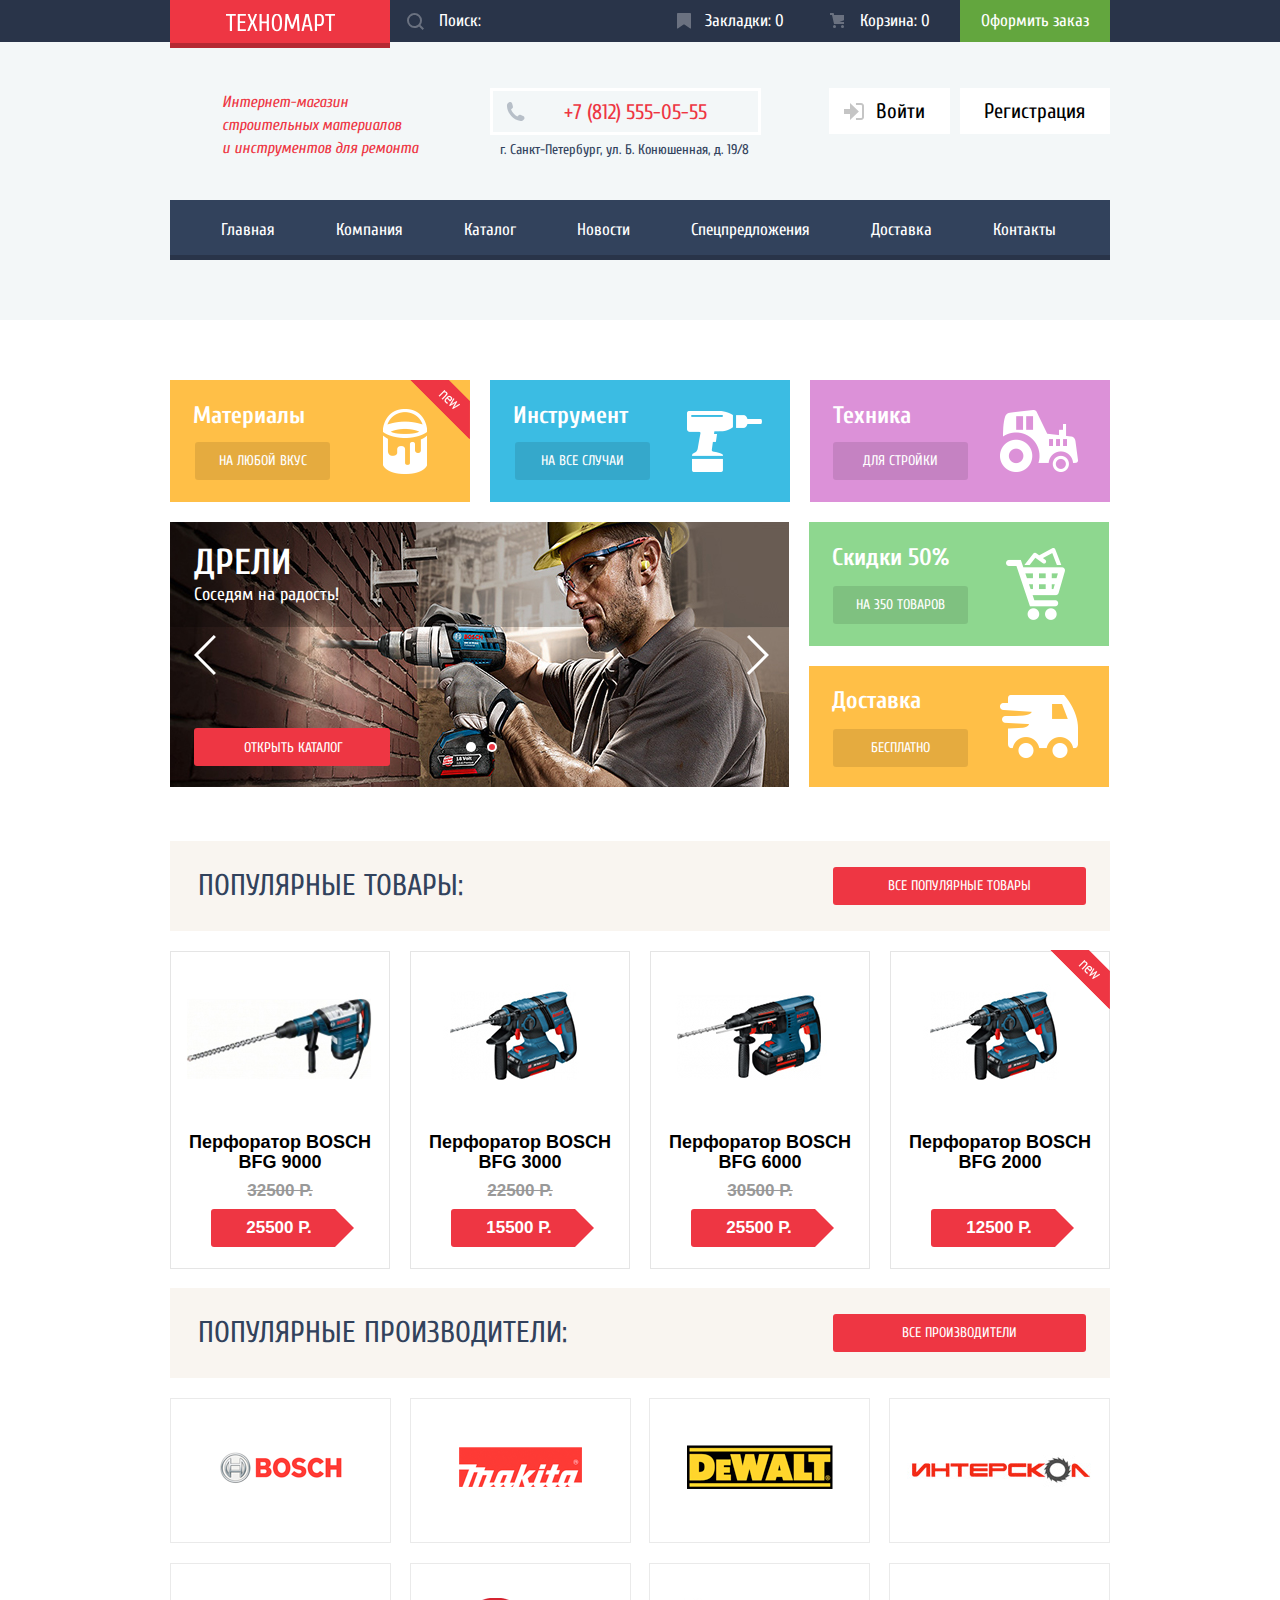
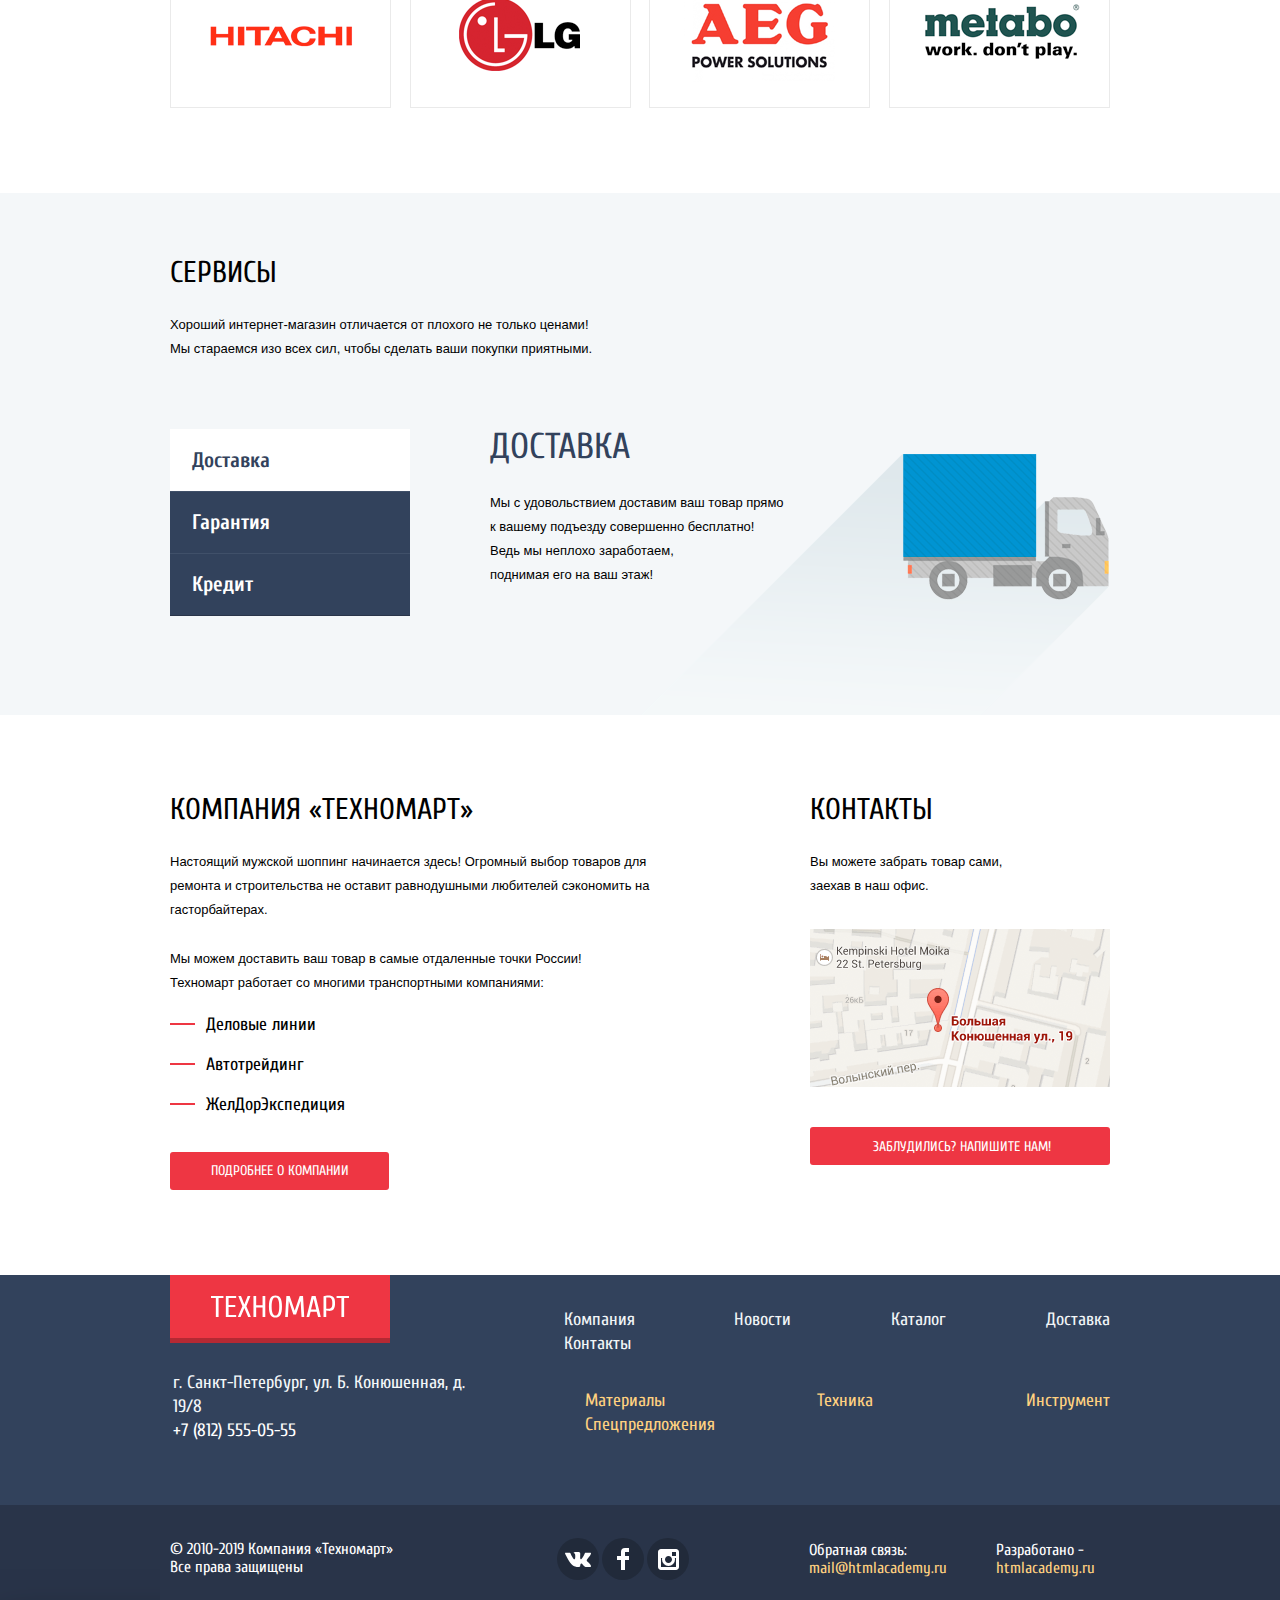
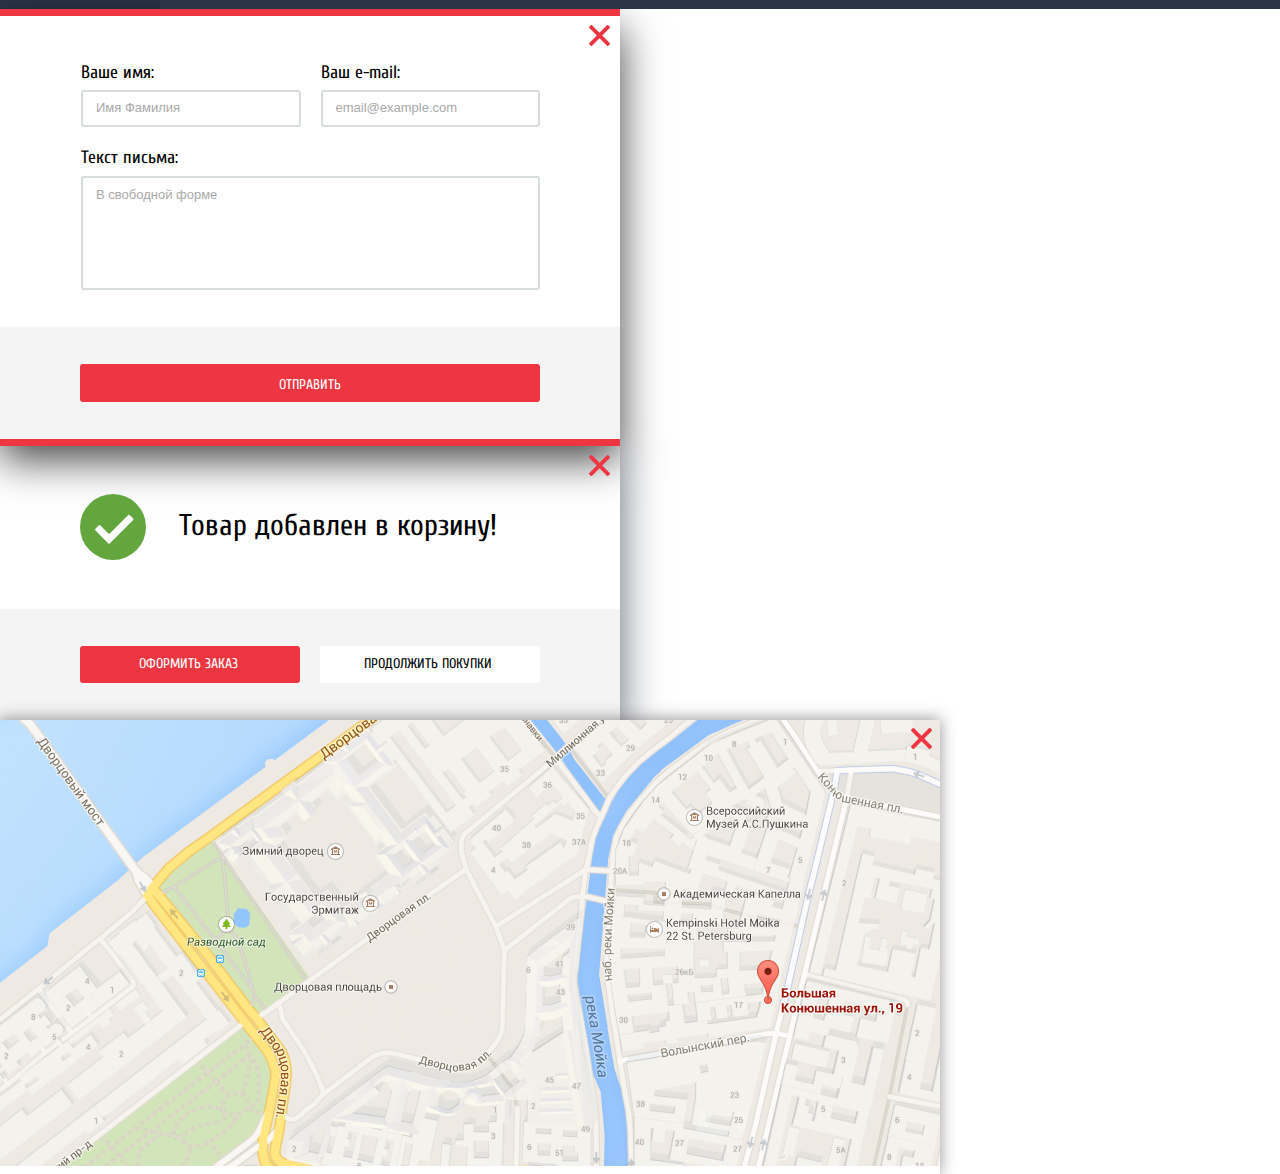
==== commit 4cdf63e6: "Отшлефовала пп" ====
--- a/index.html
+++ b/index.html
@@ -46,13 +46,13 @@
           </div>
         </div>
         <ul class="list-navigation">
-          <li><a href="index.html">Главная</a></li>
+          <li><a class="main" href="index.html">Главная</a></li>
           <li><a href="">Компания</a></li>
           <li><a href="inner.html">Каталог</a></li>
           <li><a href="">Новости</a></li>
           <li><a href="">Спецпредложения</a></li>
           <li><a href="">Доставка</a></li>
-          <li><a href="">Контакты</a></li>
+          <li><a class="contact-us" href="">Контакты</a></li>
         </ul>
       </div>
     </section>
@@ -407,17 +407,17 @@
         <button class="close-button" type="button"><span class="visually-hidden">Закрыть форму</span></button>
         <div class="popup-name-email">
           <div class="popup-title-name">
-            <p>Ваше имя:</p>
+            <p class="name-email">Ваше имя:</p>
             <input class="popup-input" type="text" name="username" placeholder="Имя Фамилия">
           </div>
           <div class="popup-title-email">
-            <p>Ваш e-mail:</p>
+            <p class="name-email">Ваш e-mail:</p>
             <input class="popup-input" type="text" name="email" placeholder="email@example.com">
           </div>
         </div>
         <div class="popup-text">
           <p class="popup-title-text">Текст письма:</p>
-          <textarea class="popup-textarea" rows="6" cols="40" placeholder="В свободной форме"></textarea>
+          <textarea class="popup-textarea" rows="5" cols="40" placeholder="В свободной форме"></textarea>
         </div>
       </section>
       <section class="popup-button-background">
--- a/css/style.css
+++ b/css/style.css
@@ -128,7 +128,7 @@
 .search-icon {
   position: absolute;
   top: 13px;
-  left: 15px;
+  left: 17px;
   z-index: 1;
   opacity: 0.3;
   fill: #ffffff;
@@ -205,7 +205,7 @@
 .list-item-add-cart::before {
   content: "";
   position: absolute;
-  left: 15px;
+  left: 16px;
   width: 14px;
   height: 16px;
   background-image: url("../img/icons-svg/icon-cart.svg");
@@ -213,6 +213,18 @@
   opacity: 0.3;
 }
 
+.list-item-add-cart.active::before {
+  content: "";
+  position: absolute;
+  top: 12px;
+  left: 18px;
+  width: 14px;
+  height: 16px;
+  background-image: url("../img/icons-svg/icon-cart.svg");
+  background-repeat: no-repeat;
+  opacity: 0.3;
+}
+
 .list-item-add-cart:hover::before {
   opacity: 1;
 }
@@ -244,12 +256,12 @@
   background-color: #f3f7f8;
   display: flex;
   flex-direction: column;
-  margin-bottom: 59px;
+  margin-bottom: 60px;
 }
 
 .middle-header {
   display: flex;
-  margin-top: 44px;
+  margin-top: 46px;
   margin-bottom: 24px;
 }
 
@@ -261,7 +273,7 @@
   font-style: italic;
   display: flex;
   flex-direction: column;
-  margin-top: 4px;
+  margin-top: 3px;
   margin-bottom: 0;
   margin-left: 52px;
   width: 196px;
@@ -282,7 +294,7 @@
   font-size: 21px;
   line-height: 21px;
   border: 3px solid #ffffff;
-  padding: 11px 53px 12px 71px;
+  padding: 11px 51px 9px 71px;
 }
 
 .phone::before {
@@ -301,7 +313,7 @@
   font-size: 14px;
   line-height: 24px;
   display: flex;
-  margin-top: 2px;
+  margin-top: 3px;
   padding-left: 10px;
 }
 
@@ -319,7 +331,7 @@
   font-size: 21px;
   line-height: 21px;
   text-decoration: none;
-  padding: 13px 25px 15px 25px;
+  padding: 13px 25px 12px 24px;
   margin-left: 10px;
 }
 
@@ -339,7 +351,7 @@
   font-size: 21px;
   line-height: 21px;
   text-decoration: none;
-  padding: 14px 25px 13px 48px;
+  padding: 13px 25px 12px 47px;
 }
 
 .login-link-enter:hover {
@@ -353,7 +365,7 @@
 .login-icon {
   position: absolute;
   top: 15px;
-  left: 16px;
+  left: 15px;
 }
 
 .login-icon:hover path {
@@ -378,7 +390,7 @@
   text-decoration: none;
   display: flex;
   align-items: center;
-  padding: 13px 69px 11px 47px;
+  padding: 13px 69px 11px 46px;
 }
 
 .personal-link:focus {
@@ -406,8 +418,8 @@
 }
 
 .user-navigation-sub {
-  margin-left: 20px;
-  margin-top: 8px;
+  margin-left: 18px;
+  margin-top: 5px;
   position: relative;
 }
 
@@ -493,6 +505,14 @@
   background-color: #1d2739;
 }
 
+.main {
+  margin-left: 5px;
+}
+
+.contact-us {
+  margin-right: 7px;
+}
+
 /*Главная страница*/
 
 .visually-hidden {
@@ -536,7 +556,7 @@
   color: #ffffff;
   font-size: 24px;
   line-height: 30px;
-  margin-top: 23px;
+  margin-top: 21px;
   margin-left: 23px;
   margin-bottom: 11px;
 }
@@ -646,6 +666,17 @@
   background-repeat: no-repeat;
 }
 
+.new-flag-inner::after {
+  content: "";
+  position: absolute;
+  top: -1px;
+  right: 0;
+  width: 60px;
+  height: 59px;
+  background-image: url("../img/new-flag.png");
+  background-repeat: no-repeat;
+}
+
 .new-flag-cards::after {
   content: "";
   position: absolute;
@@ -786,8 +817,8 @@
 .radio-buttons-section {
   display: flex;
   position: relative;
-  top: 105px;
-  left: 62px;
+  top: 104px;
+  left: 63px;
 }
 
 .radio-slider {
@@ -800,7 +831,7 @@
 
 .radio-buttons-label {
   position: relative;
-  padding-left: 10px;
+  padding-left: 8px;
 }
 
 .radio-buttons-label:before {
@@ -941,8 +972,8 @@
   background: #ffffff;
   flex-direction: column;
   width: 135px;
-  top: 44px;
-  left: 42px;
+  top: 43px;
+  left: 40px;
 }
 
 .buy {
@@ -953,7 +984,7 @@
   color: #ffffff;
   background-color: #63a63e;
   padding: 10px 45px 10px 49px;
-  margin-bottom: 7px;
+  margin-bottom: 8px;
   box-shadow: inset 0px -3px 0 0 #367315;
   border-radius: 3px;
 }
@@ -992,7 +1023,7 @@
   color: #32425c;
   text-transform: uppercase;
   border: 3px solid #63a63e;
-  padding: 9px 29px 7px 30px;
+  padding: 8px 29px 6px 32px;
   border-radius: 3px;
 }
 
@@ -1052,17 +1083,17 @@
 .sale {
   font-size: 17px;
   line-height: 18px;
-  text-decoration: none;
-  color: #ffffff;
-  position: relative;
-  width: 140px;
-  height: 38px;
+  font-weight: bold;
+  text-decoration: none;
+  color: #ffffff;
+  position: relative;
   background-color: #ee3643;
   display: flex;
   align-items: center;
   justify-content: center;
   border-radius: 3px;
-  margin-left: 4px;
+  margin-left: 6px;
+  padding: 10px 43px 10px 35px;
 }
 
 .sale a {
@@ -1073,7 +1104,7 @@
   content: "";
   position: absolute;
   top: 0;
-  right: -20px;
+  right: -18px;
   width: 0;
   height: 0;
   border: 19px solid white;
@@ -1336,7 +1367,7 @@
   display: flex;
   justify-content: space-between;
   margin-top: 0;
-  margin-bottom: 86px;
+  margin-bottom: 85px;
 }
 
 .about-business {
@@ -1476,8 +1507,8 @@
   justify-content: space-between;
   padding: 0;
   margin-left: 8px;
-  margin-top: 30px;
-
+  margin-top: 33px;
+  margin-bottom: 15px;
 }
 
 .list-items-footer a {
@@ -1540,7 +1571,7 @@
   display: flex;
   flex-direction: column;
   margin-top: 35px;
-  margin-bottom: 35px;
+  margin-bottom: 33px;
 }
 
 .social {
@@ -1558,6 +1589,7 @@
   flex-wrap: wrap;
   margin-left: 75px;
   width: 135px;
+  margin-top: 20px;
 }
 
 .social-items a {
@@ -1598,6 +1630,7 @@
   display: flex;
   flex-direction: column;
   margin-right: 15px;
+  margin-top: 20px;
 }
 
 .special-address a {
@@ -1620,7 +1653,8 @@
 .special-mail {
   display: flex;
   flex-direction: column;
-  margin-left: 70px;
+  margin-left: 67px;
+  margin-top: 20px;
 }
 
 .special-mail a {
@@ -1653,8 +1687,8 @@
   display: flex;
   padding-left: 0;
   position: relative;
-  margin-top: 20px;
-  margin-bottom: 19px;
+  margin-top: 18px;
+  margin-bottom: 17px;
 }
 
 .items a {
@@ -1677,7 +1711,7 @@
   content: "";
   position: absolute;
   top: 5px;
-  left: 0;
+  left: -1px;
   background-image: url("../img/icons-svg/icon-home.svg");
   background-repeat: no-repeat;
   width: 14px;
@@ -1686,7 +1720,7 @@
 }
 
 .items-icon-catalog {
-  padding-left: 55px;
+  padding-left: 54px;
 }
 
 .items-icon-catalog::before {
@@ -1701,14 +1735,14 @@
 }
 
 .items-icon-tool {
-  padding-left: 39px;
+  padding-left: 40px;
 }
 
 .items-icon-tool::before {
   content: "";
   position: absolute;
   top: 2px;
-  left: 16px;
+  left: 17px;
   background-image: url("../img/icons-svg/icon-right-small.svg");
   background-repeat: no-repeat;
   width: 8px;
@@ -1732,7 +1766,7 @@
 
 .title-wrapper-catalog {
   background-color: #f4f7f9;
-  margin-bottom: 16px;
+  margin-bottom: 19px;
   display: flex;
   flex-wrap: wrap;
   align-items: center;
@@ -1867,6 +1901,7 @@
   text-transform: uppercase;
   border-top: 1px solid #e5e5e5;
   padding-top: 16px;
+  margin-bottom: 15px;
 }
 
 .filter-option {
@@ -1896,7 +1931,8 @@
   text-transform: uppercase;
   border-top: 1px solid #e5e5e5;
   margin-top: 0px;
-  padding-top: 16px;
+  padding-top: 19px;
+  margin-bottom: 14px;
 }
 
 .filter-radio {
@@ -1994,9 +2030,9 @@
   text-transform: uppercase;
   background-color: #ffffff;
   align-self: flex-start;
-  margin-top: 54px;
+  margin-top: 57px;
   border: 1px solid #e5e5e5;
-  padding: 10px 39px 10px 39px;
+  padding: 10px 39px 8px 39px;
   outline: none;
   border-radius: 3px;
 }
@@ -2249,6 +2285,7 @@
 .about-perforator-paragraph {
   display: flex;
   flex-direction: column;
+  font-family: "PT Sans", "Arial", sans-serif;
   font-size: 13px;
   line-height: 24px;
   margin: 0;
@@ -2257,6 +2294,8 @@
 /*Модалки*/
 
 .write-to-us {
+  font-size: 13px;
+  line-height: 18px;
   display: flex;
   flex-direction: column;
   width: 620px;
@@ -2266,9 +2305,6 @@
 
 .popup-titles-wrap {
   position: relative;
-  font-family: "Cuprum", "Arial", sans-serif;
-  font-size: 18px;
-  line-height: 18px;
   margin-left: 81px;
   margin-right: 80px;
 }
@@ -2277,8 +2313,8 @@
   background-image: url("../img/icons-svg/icon-close.svg");
   background-repeat: no-repeat;
   position: absolute;
-  top: 6px;
-  right: -71px;
+  top: 9px;
+  right: -70px;
   width: 21px;
   height: 21px;
   border: none;
@@ -2289,6 +2325,14 @@
 
 .popup-name-email {
   display: flex;
+  margin-top: 30px;
+}
+
+.name-email {
+  font-family: "Cuprum", "Arial", sans-serif;
+  font-size: 18px;
+  line-height: 18px;
+  margin-bottom: 8px;
 }
 
 .popup-title-name {
@@ -2304,6 +2348,14 @@
   flex-grow: 1;
 }
 
+.popup-title-text {
+  font-family: "Cuprum", "Arial", sans-serif;
+  font-size: 18px;
+  line-height: 18px;
+  margin-top: 22px;
+  margin-bottom: 9px;
+}
+
 .popup-text {
   display: flex;
   flex-direction: column;
@@ -2313,10 +2365,11 @@
 .popup-input {
   font-size: 13px;
   line-height: 18px;
-  padding-top: 14px;
-  padding-left: 16px;
-  padding-bottom: 15px;
+  padding-top: 7px;
+  padding-left: 13px;
+  padding-bottom: 8px;
   border: 2px solid #d7dcde;
+  border-radius: 3px;
 }
 
 .popup-input::placeholder {
@@ -2336,11 +2389,13 @@
 .popup-textarea {
   font-size: 13px;
   line-height: 18px;
-  padding-top: 14px;
-  padding-left: 16px;
+  padding-top: 8px;
+  padding-left: 13px;
+  padding-bottom: 12px;
   resize: none;
   outline: none;
   border: 2px solid #d7dcde;
+  border-radius: 3px;
 }
 
 .popup-textarea::placeholder {
@@ -2361,11 +2416,12 @@
   line-height: 18px;
   background-color: #ee3643;
   color: #ffffff;
-  padding: 14px 199px;
+  padding: 12px 199px 8px;
   text-transform: uppercase;
   font-weight: 400;
   outline: none;
   border: none;
+  border-radius: 3px;
 }
 
 .popup-button:hover {
@@ -2394,17 +2450,17 @@
 .popup-header {
   display: flex;
   position: relative;
-  margin-left: 81px;
-  margin-top: 48px;
-  margin-bottom: 49px;
+  margin-left: 94px;
+  margin-top: 35px;
+  margin-bottom: 38px;
 }
 
 .close-button-add {
   background-image: url("../img/icons-svg/icon-close.svg");
   background-repeat: no-repeat;
   position: absolute;
-  top: -34px;
-  right: 9px;
+  top: -26px;
+  right: 10px;
   width: 21px;
   height: 21px;
   border: none;
@@ -2424,8 +2480,8 @@
 .popup-add-title::before {
   content: "";
   position: absolute;
-  top: -20px;
-  left: -85px;
+  top: -17px;
+  left: -99px;
   width: 66px;
   height: 66px;
   background-image: url("../img/icons-svg/icon-mark.svg");
@@ -2439,9 +2495,10 @@
   text-transform: uppercase;
   color: #ffffff;
   background-color: #ee3643;
-  padding: 14px 62px 14px 59px;
+  padding: 9px 62px 10px 59px;
   text-decoration: none;
   border: none;
+  border-radius: 3px;
 }
 
 .popup-button-buy:hover {
@@ -2459,9 +2516,10 @@
   text-transform: uppercase;
   color: #000000;
   background-color: #ffffff;
-  padding: 14px 48px 12px 44px;
+  padding: 9px 48px 10px 44px;
   text-decoration: none;
   border: none;
+  border-radius: 3px;
 }
 
 .map-popup {
